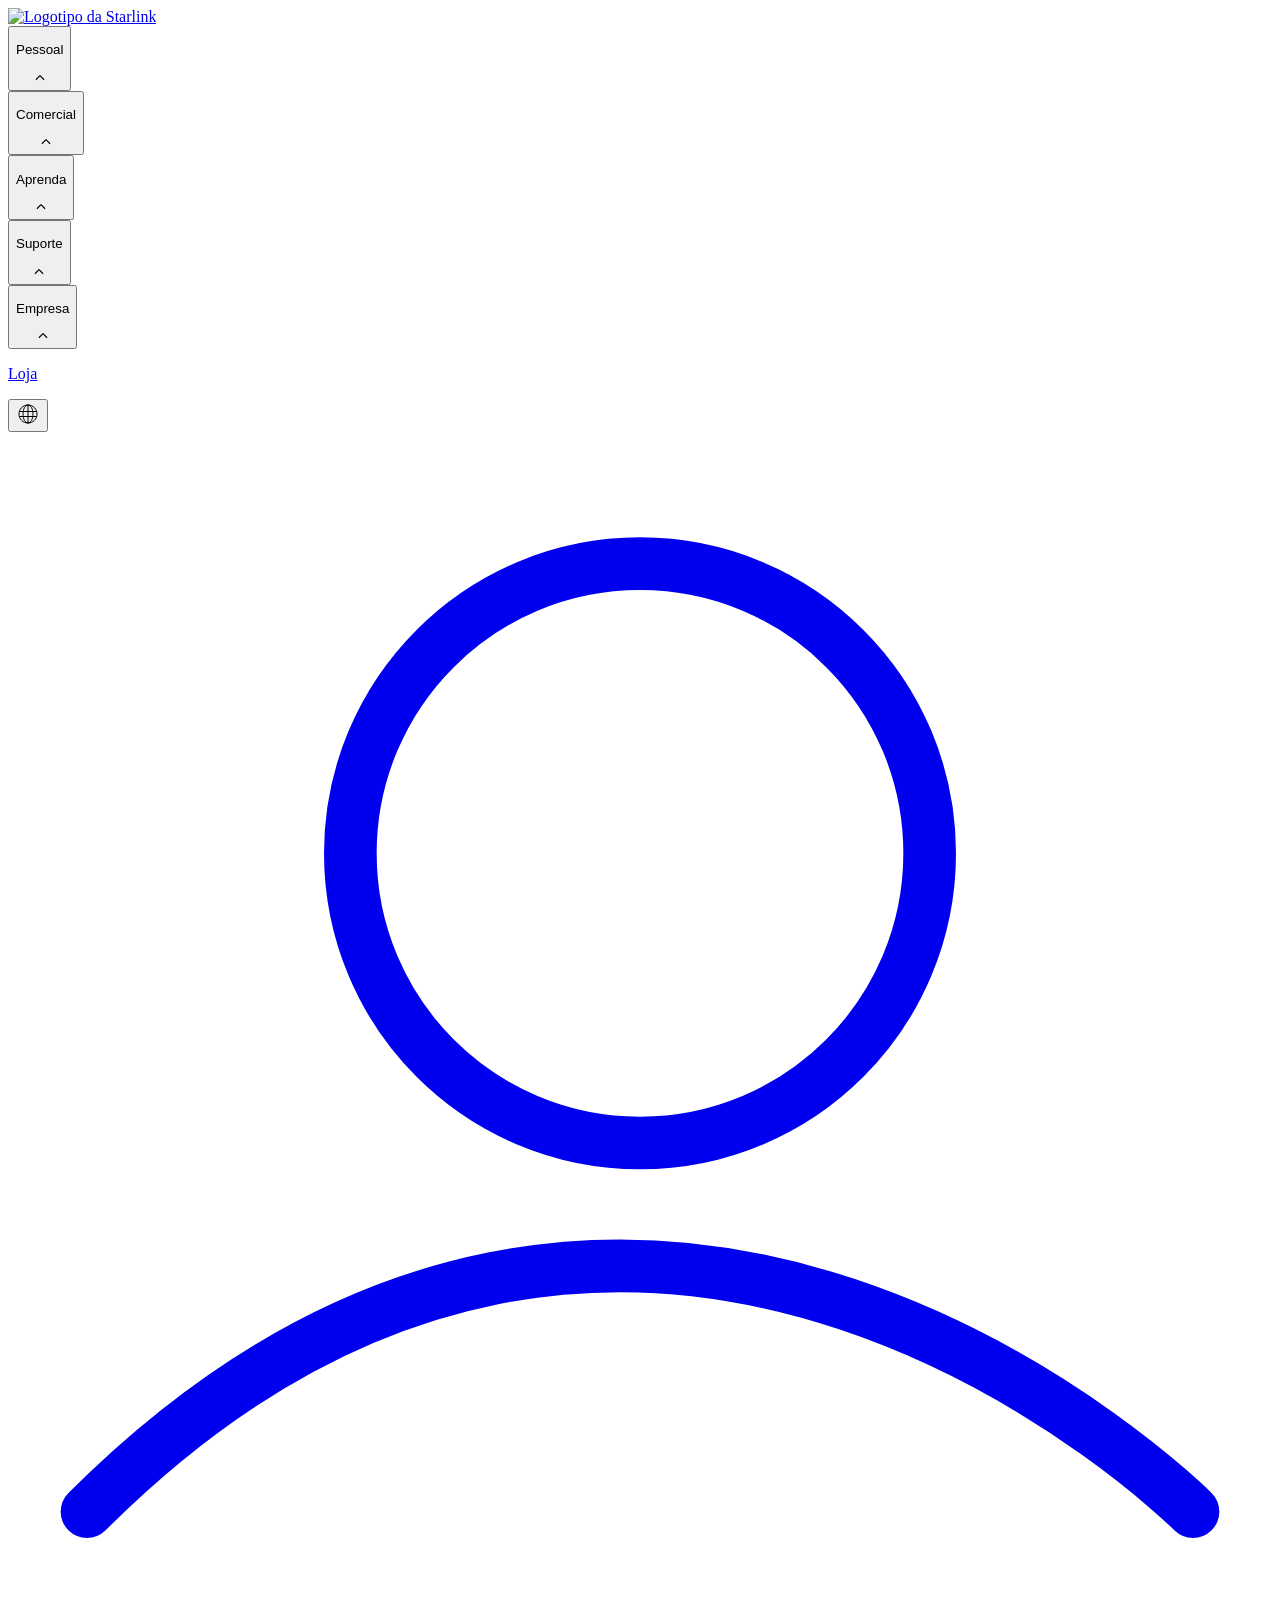
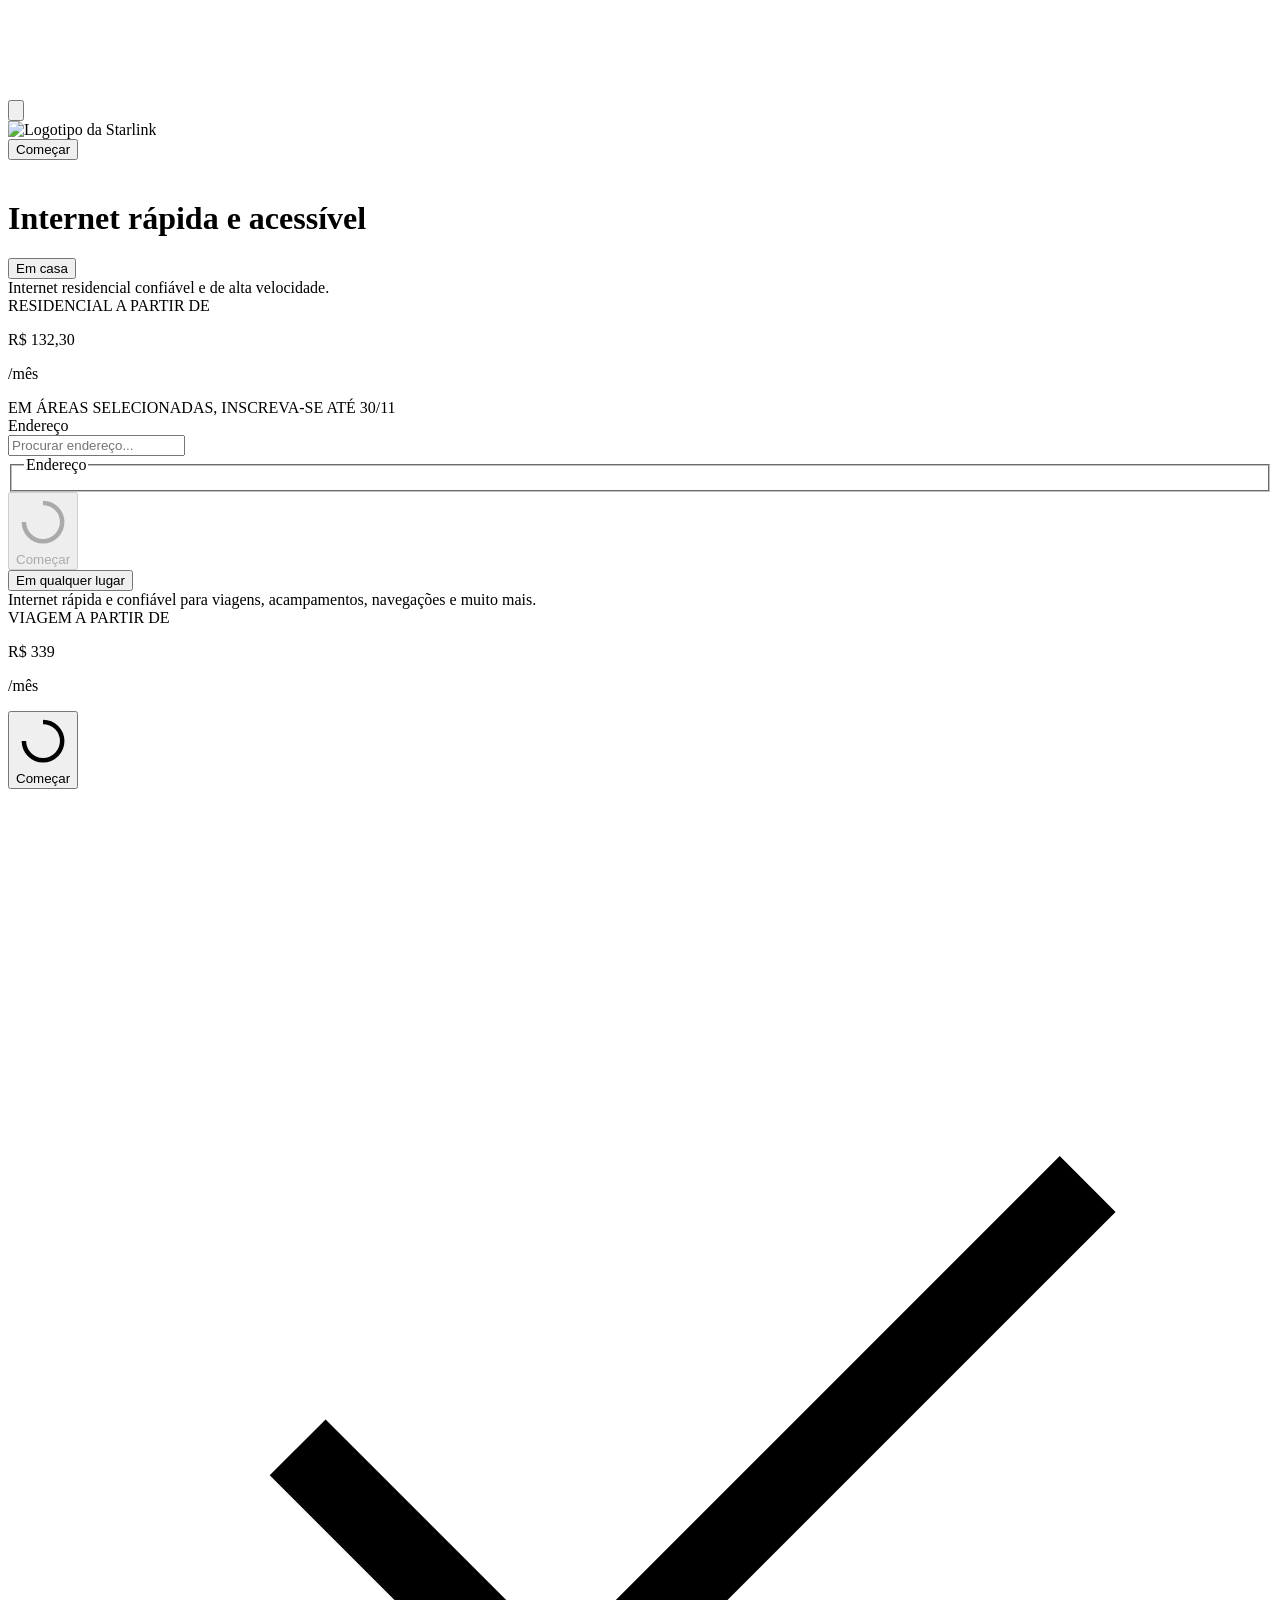
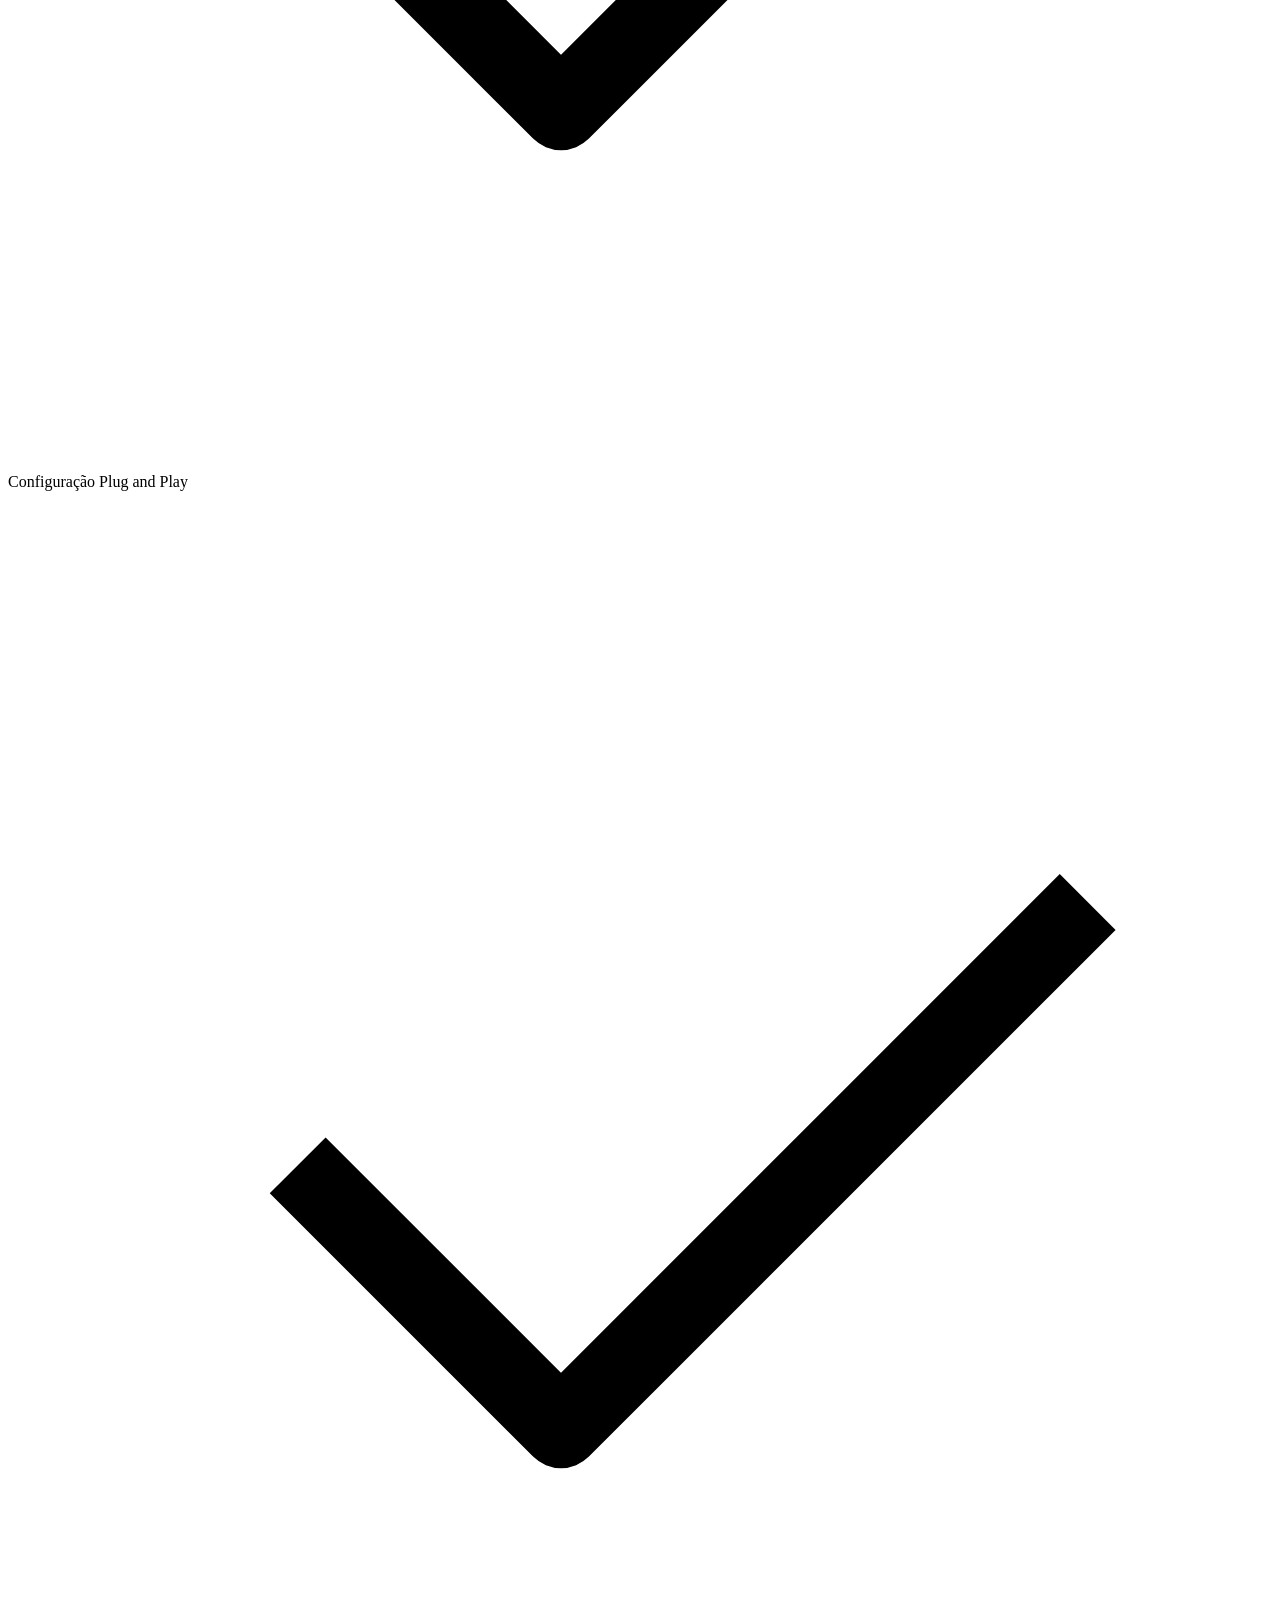
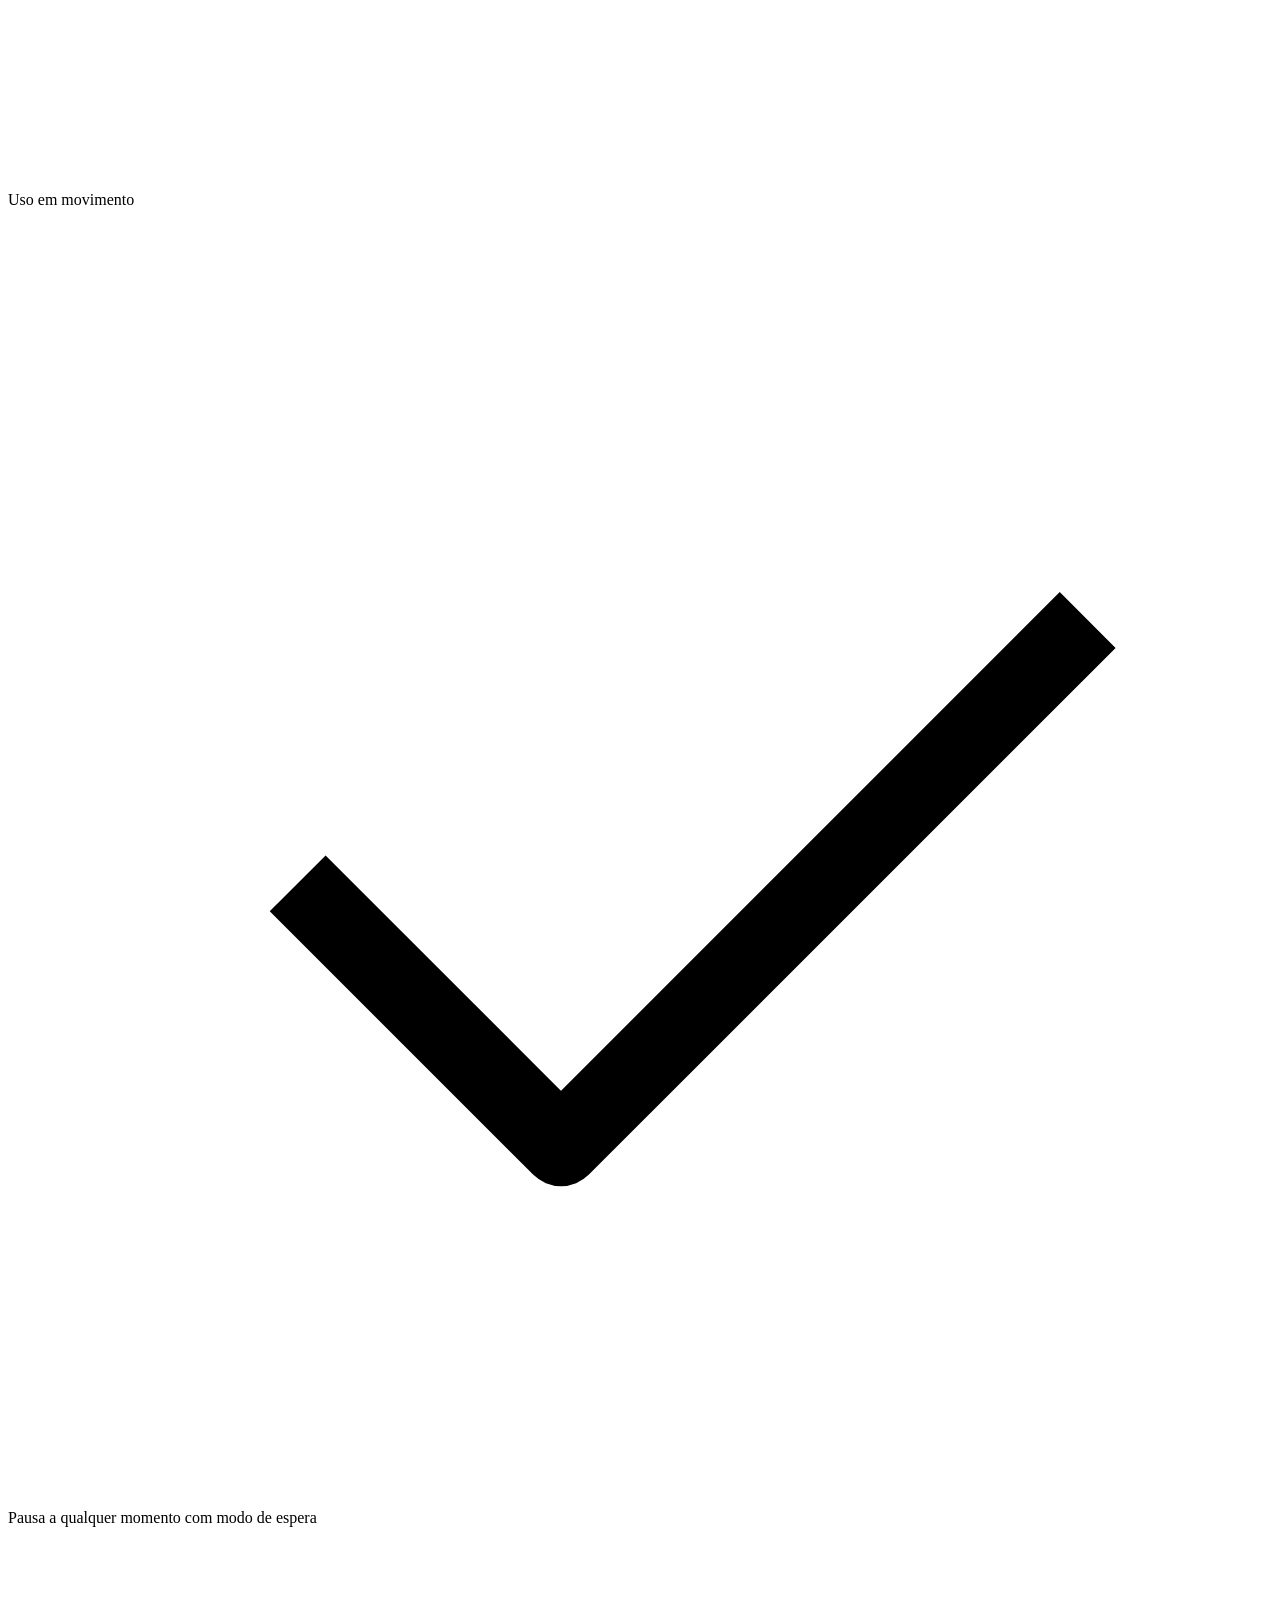
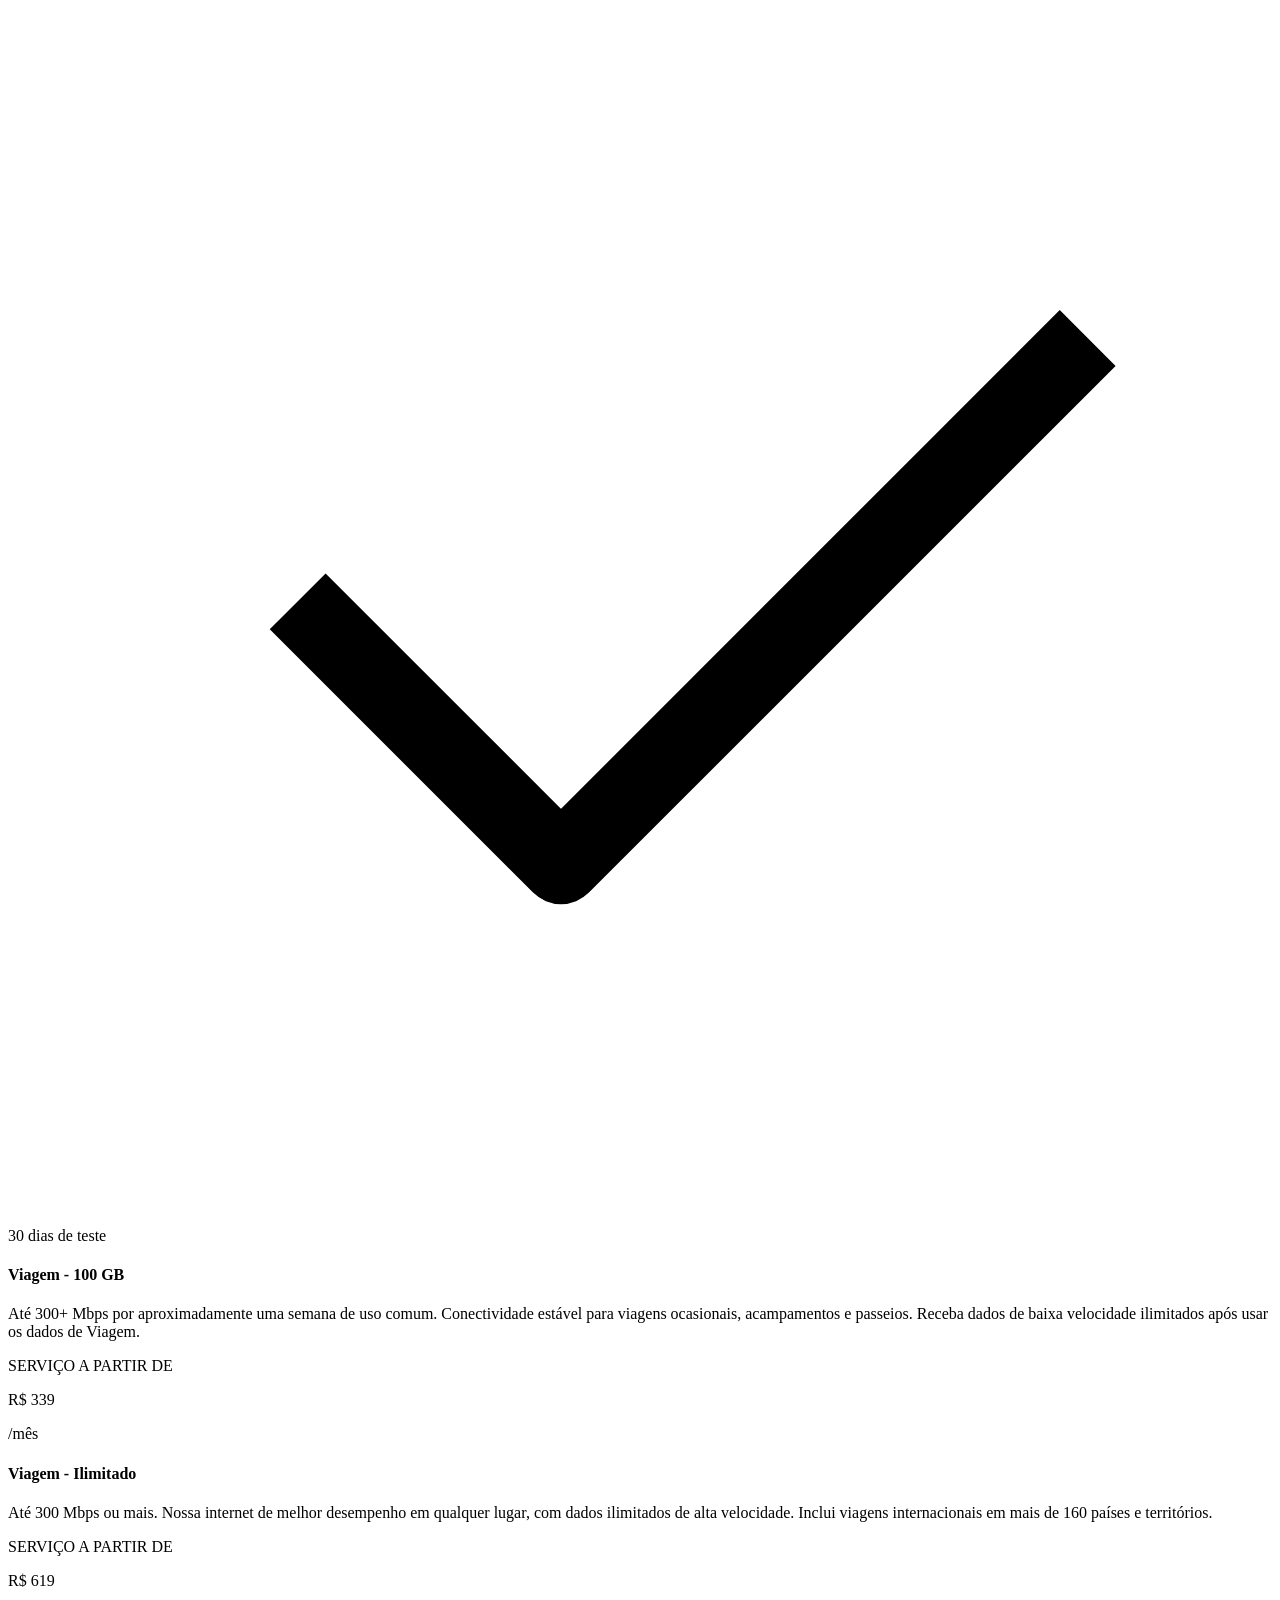
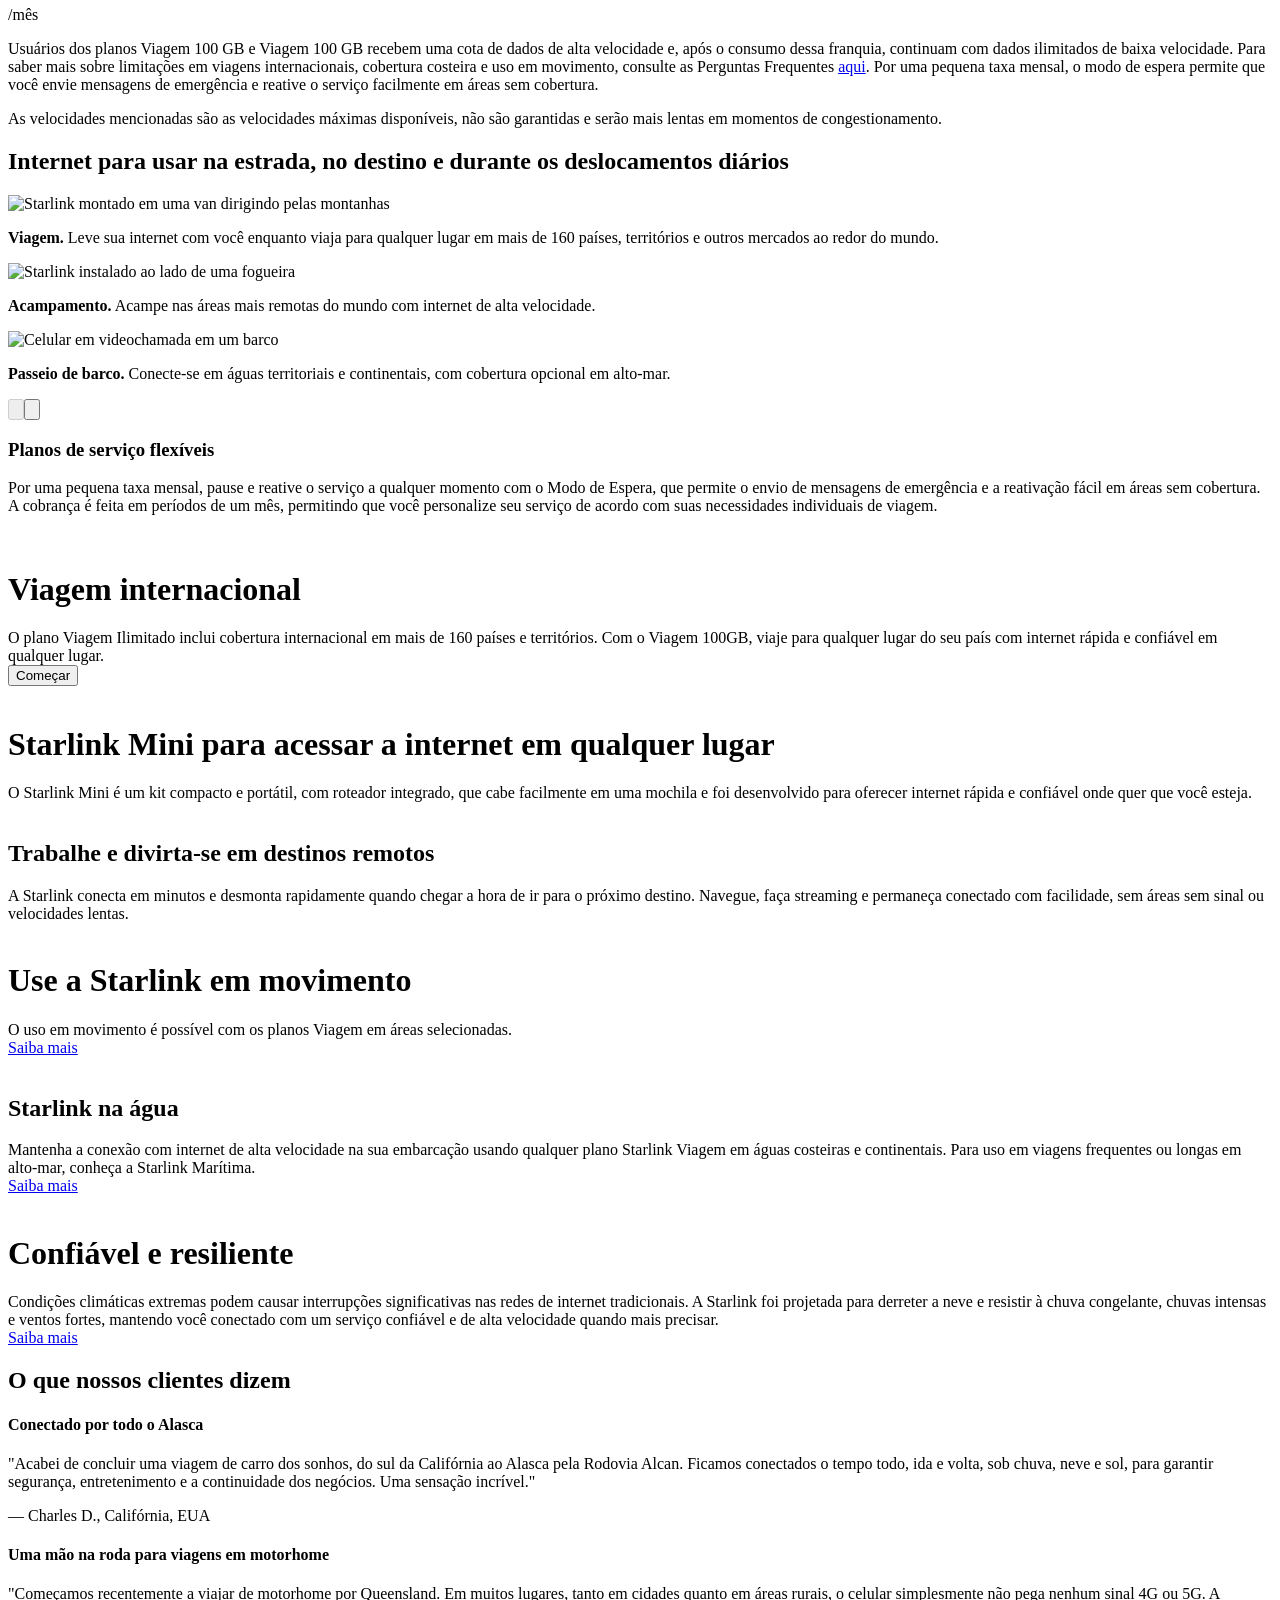
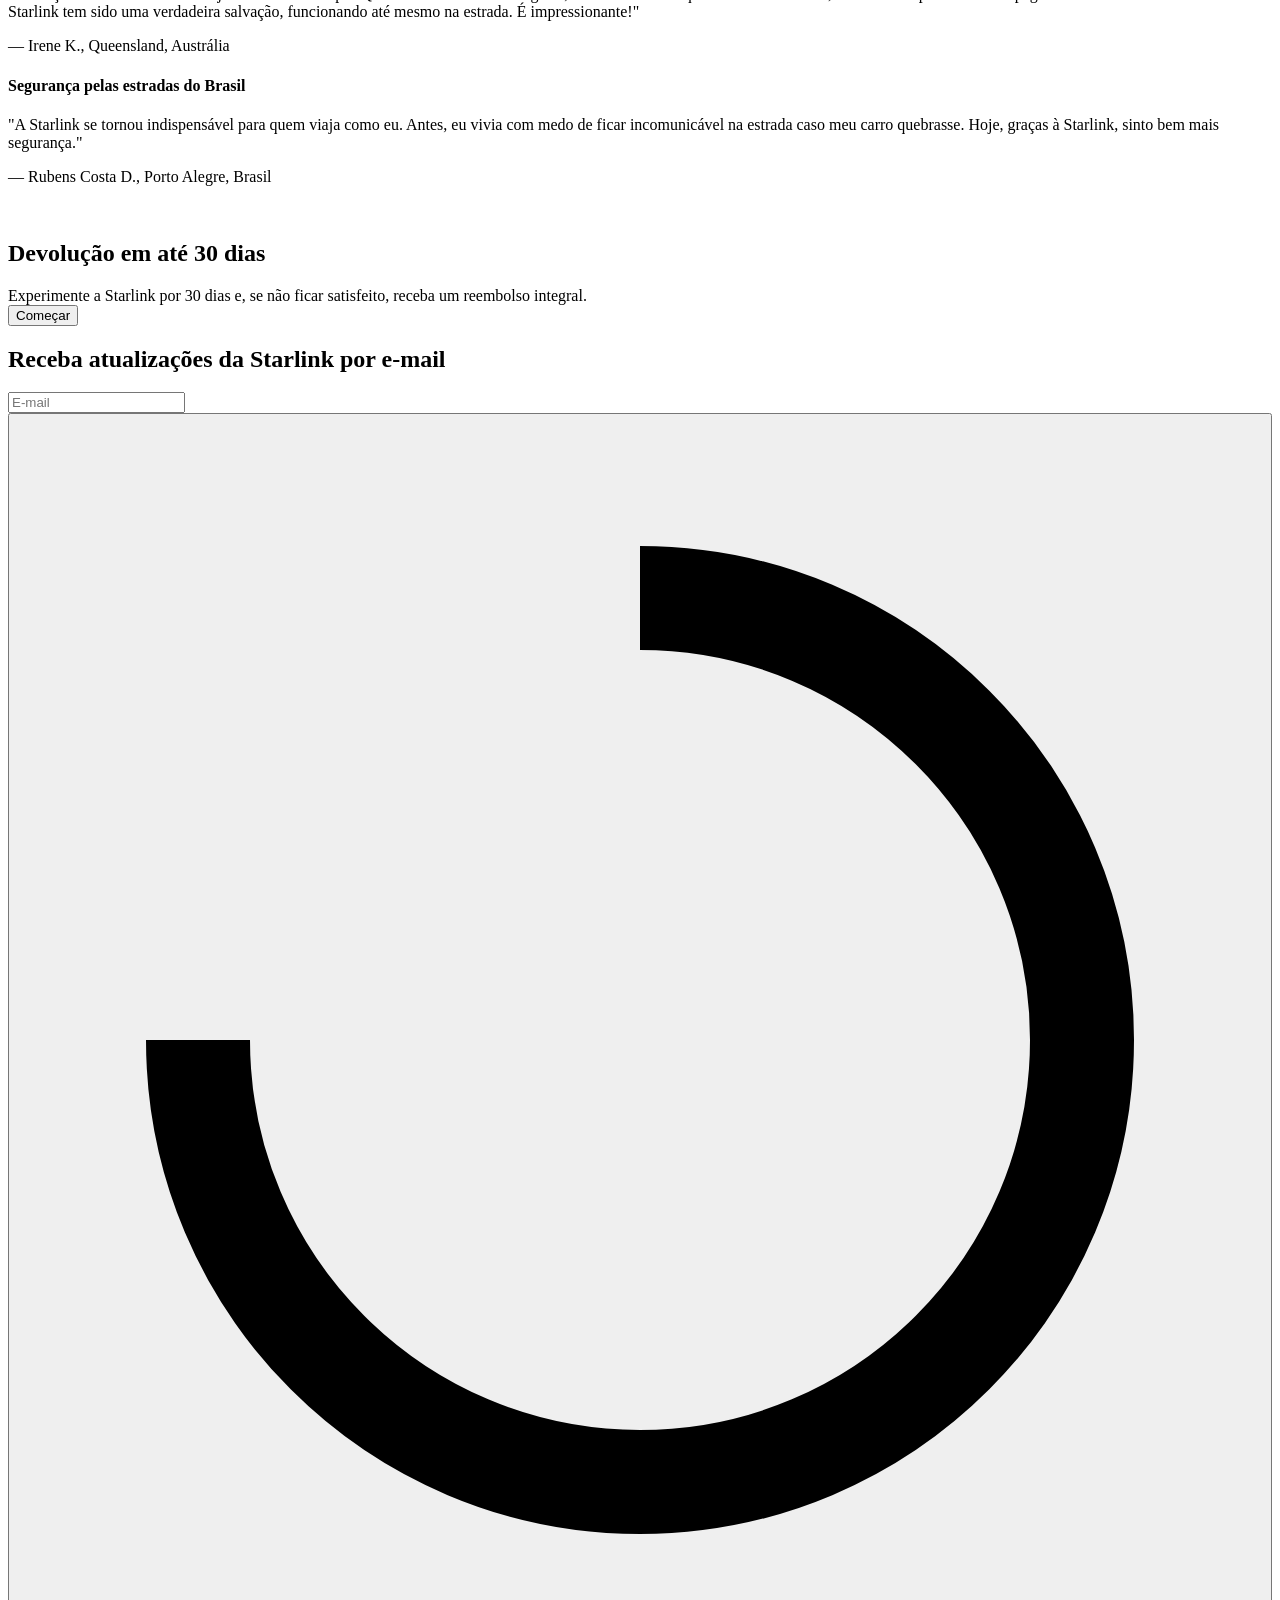
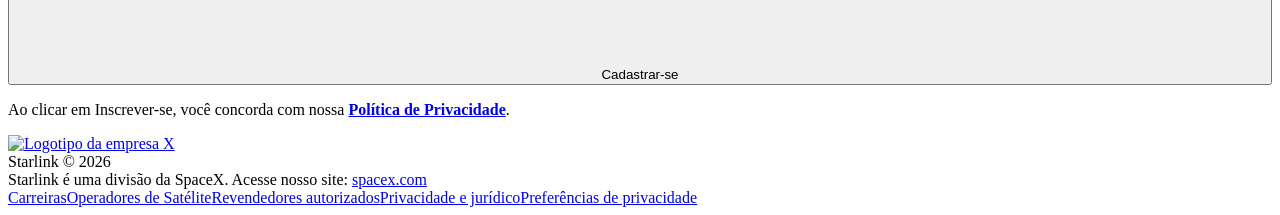
==== index.html @ 78b08acc "Add files via upload" ====
<!DOCTYPE html>
<!-- saved from url=(0409)https://starlink.com/br/roam?referral=RC-481067-34312-6&utm_source=google&utm_medium=paid&utm_campaign=sls_br_src_ggl_brd_var-pe&utm_content=sls_br_src_ggl_brd_var-pe_res_gsa_non_txt_pt-br_egn-v3&utm_term=var-pe_starlink&utm_id=&gad_source=1&gad_campaignid=21052217224&gbraid=0AAAAAok2xKkPAkiheh1ezXAkKNOS4iupT&gclid=Cj0KCQiAh9vXBhDKARIsAMooYheuu8WJrgyJ_6QR8rnBi8Wz8L4wjDrEodBIlaFj267IxGsnhewBhIMaAu59EALw_wcB -->
<html lang="pt-BR" data-environment="{ &quot;ACCOUNTS_WITH_ROUTER_SANDBOXES&quot;: &quot;[\&quot;ACC-5671040-88339-19\&quot;,\&quot;ACC-7942643-26262-18\&quot;,\&quot;ACC-3282515-31323-3\&quot;,\&quot;ACC-3938902-26600-13\&quot;,\&quot;ACC-8270368-73754-25\&quot;,\&quot;ACC-1112745-21517-2\&quot;,\&quot;ACC-1268788-31497-29\&quot;,\&quot;ACC-1266536-60245-11\&quot;,\&quot;ACC-1267765-32104-9\&quot;,\&quot;ACC-1802376-37268-18\&quot;,\&quot;ACC-2236810-81456-11\&quot;,\&quot;ACC-3124814-22160-99\&quot;,\&quot;ACC-3549075-45793-26\&quot;,\&quot;ACC-7858123-17232-14\&quot;,\&quot;ACC-7858142-24142-13\&quot;,\&quot;ACC-DF-10214880-44937-47\&quot;,\&quot;ACC-DF-9526021-95126-96\&quot;,\&quot;ACC-7858943-96165-36\&quot;,\&quot;ACC-DF-13438265-79845-61\&quot;,\&quot;ACC-DF-13438216-40018-37\&quot;,\&quot;ACC-DF-9943882-58487-23\&quot;,\&quot;ACC-1968111-63902-12\&quot;]&quot;, &quot;ACCOUNT_ADD_SUBSCRIPTION_BUTTON_VISIBLE&quot;: &quot;true&quot;, &quot;ACCOUNT_CREATION_DISABLED_COUNTRIES&quot;: &quot;IN&quot;, &quot;ACCOUNT_CREATION_SHARD_REDIRECT_MODE&quot;: &quot;disabled&quot;, &quot;ADDITIONAL_YUNO_CVV_ONLY_COUNTRIES&quot;: &quot;&quot;, &quot;ADYEN_APPLE_PAY_MERCHANT_ID&quot;: &quot;merchant.com.adyen.spaceexplorationtechnologies&quot;, &quot;ADYEN_APPLE_PAY_MERCHANT_NAME&quot;: &quot;Starlink&quot;, &quot;ADYEN_CLIENT_KEY&quot;: &quot;live_OEZBXDKDYZHI7PABWKHSAWMPQEUMB5NE&quot;, &quot;ADYEN_ENVIRONMENT&quot;: &quot;live&quot;, &quot;ADYEN_GOOGLEPAY_MERCHANT_ID&quot;: &quot;BCR2DN5TRDYYJHBG&quot;, &quot;ADYEN_PAYPAL_MERCHANT_IDS&quot;: &quot;USD:V6KA4H6HRKAFW,EUR:NMAH33DAGMNH8,CAD:KLXQ53F4WYWYQ,AUD:2XJX9Z6C3MM3J,JPY:ELXEFCGR7SG44,BRL:9PAY629J5JAGA,MXN:7FWMX3C3USEQJ,GBP:FQLNJUDXL8S9Y,CZK:6WJ3FJKCVBKNA,DKK:ZHZPJHB6NJ4EN,PLN:EJVRE6DPTB8RY,SEK:3DP5URFMZHSSE&quot;, &quot;ADYEN_SCRIPTS_BASE_URL&quot;: &quot;https://checkoutshopper-live-us.adyen.com/checkoutshopper/sdk&quot;, &quot;ANONYMOUS_TICKETS_ENABLED&quot;: &quot;true&quot;, &quot;BASE_ORIGIN&quot;: &quot;starlink.com&quot;, &quot;BASIS_THEORY_PUBLIC_API_KEY&quot;: &quot;key_prod_us_pub_98wVhCXwMnqMgkHtxKAWLt&quot;, &quot;CLIENT_AVAILABLE_LANGS&quot;: &quot;[\&quot;en-US\&quot;,\&quot;en-150\&quot;,\&quot;en-AI\&quot;,\&quot;en-AS\&quot;,\&quot;en-AL\&quot;,\&quot;en-AM\&quot;,\&quot;en-AZ\&quot;,\&quot;en-AU\&quot;,\&quot;en-BA\&quot;,\&quot;en-BB\&quot;,\&quot;en-BG\&quot;,\&quot;en-BH\&quot;,\&quot;en-BI\&quot;,\&quot;en-BS\&quot;,\&quot;en-BW\&quot;,\&quot;en-CA\&quot;,\&quot;en-CK\&quot;,\&quot;en-CW\&quot;,\&quot;en-DK\&quot;,\&quot;en-DM\&quot;,\&quot;en-EE\&quot;,\&quot;en-FI\&quot;,\&quot;en-FJ\&quot;,\&quot;en-FM\&quot;,\&quot;en-GD\&quot;,\&quot;en-GE\&quot;,\&quot;en-GB\&quot;,\&quot;en-GH\&quot;,\&quot;en-GI\&quot;,\&quot;en-GM\&quot;,\&quot;en-GN\&quot;,\&quot;en-GU\&quot;,\&quot;en-GY\&quot;,\&quot;en-HN\&quot;,\&quot;en-HR\&quot;,\&quot;en-HU\&quot;,\&quot;en-IE\&quot;,\&quot;en-IS\&quot;,\&quot;en-JM\&quot;,\&quot;en-JO\&quot;,\&quot;en-JP\&quot;,\&quot;en-KE\&quot;,\&quot;en-KI\&quot;,\&quot;en-KR\&quot;,\&quot;en-KY\&quot;,\&quot;en-LK\&quot;,\&quot;en-LT\&quot;,\&quot;en-LV\&quot;,\&quot;en-MD\&quot;,\&quot;en-ME\&quot;,\&quot;en-MK\&quot;,\&quot;en-MP\&quot;,\&quot;en-MT\&quot;,\&quot;en-MV\&quot;,\&quot;en-MW\&quot;,\&quot;en-MY\&quot;,\&quot;en-NA\&quot;,\&quot;en-NG\&quot;,\&quot;en-NR\&quot;,\&quot;en-NU\&quot;,\&quot;en-NZ\&quot;,\&quot;en-PG\&quot;,\&quot;en-PH\&quot;,\&quot;en-PS\&quot;,\&quot;en-PR\&quot;,\&quot;en-QA\&quot;,\&quot;en-RS\&quot;,\&quot;en-RW\&quot;,\&quot;en-SB\&quot;,\&quot;en-SG\&quot;,\&quot;en-SI\&quot;,\&quot;en-SK\&quot;,\&quot;en-SL\&quot;,\&quot;en-SS\&quot;,\&quot;en-SX\&quot;,\&quot;en-SZ\&quot;,\&quot;en-TC\&quot;,\&quot;en-TK\&quot;,\&quot;en-TO\&quot;,\&quot;en-TT\&quot;,\&quot;en-TV\&quot;,\&quot;en-TZ\&quot;,\&quot;en-UG\&quot;,\&quot;en-UZ\&quot;,\&quot;en-VI\&quot;,\&quot;en-VU\&quot;,\&quot;en-WS\&quot;,\&quot;en-YE\&quot;,\&quot;en-ZM\&quot;,\&quot;en-ZW\&quot;,\&quot;en-LS\&quot;,\&quot;en-LR\&quot;,\&quot;en-BT\&quot;,\&quot;en-IL\&quot;,\&quot;en-OM\&quot;,\&quot;en-XK\&quot;,\&quot;en-MN\&quot;,\&quot;en-VC\&quot;,\&quot;fr-FR\&quot;,\&quot;fr-BE\&quot;,\&quot;fr-BI\&quot;,\&quot;fr-BJ\&quot;,\&quot;fr-BL\&quot;,\&quot;fr-CA\&quot;,\&quot;fr-CD\&quot;,\&quot;fr-CF\&quot;,\&quot;fr-CH\&quot;,\&quot;fr-DM\&quot;,\&quot;fr-GF\&quot;,\&quot;fr-GP\&quot;,\&quot;fr-HT\&quot;,\&quot;fr-LB\&quot;,\&quot;fr-LU\&quot;,\&quot;fr-MF\&quot;,\&quot;fr-MG\&quot;,\&quot;fr-MQ\&quot;,\&quot;fr-NE\&quot;,\&quot;fr-RE\&quot;,\&quot;fr-RW\&quot;,\&quot;fr-SC\&quot;,\&quot;fr-SN\&quot;,\&quot;fr-TD\&quot;,\&quot;fr-TG\&quot;,\&quot;fr-YT\&quot;,\&quot;de-DE\&quot;,\&quot;de-AT\&quot;,\&quot;de-CH\&quot;,\&quot;de-BE\&quot;,\&quot;de-LU\&quot;,\&quot;es-ES\&quot;,\&quot;es-419\&quot;,\&quot;es-AR\&quot;,\&quot;es-CL\&quot;,\&quot;es-CO\&quot;,\&quot;es-CR\&quot;,\&quot;es-DO\&quot;,\&quot;es-EC\&quot;,\&quot;es-GT\&quot;,\&quot;es-GQ\&quot;,\&quot;es-HN\&quot;,\&quot;es-MX\&quot;,\&quot;es-PA\&quot;,\&quot;es-PE\&quot;,\&quot;es-PR\&quot;,\&quot;es-PY\&quot;,\&quot;es-SV\&quot;,\&quot;es-UY\&quot;,\&quot;it-IT\&quot;,\&quot;it-CH\&quot;,\&quot;el-GR\&quot;,\&quot;el-CY\&quot;,\&quot;pt-BR\&quot;,\&quot;pt-PT\&quot;,\&quot;pt-AO\&quot;,\&quot;pt-CV\&quot;,\&quot;pt-GW\&quot;,\&quot;pt-MZ\&quot;,\&quot;pt-ST\&quot;,\&quot;pt-TL\&quot;,\&quot;pl-PL\&quot;,\&quot;ja-JP\&quot;,\&quot;cs-CZ\&quot;,\&quot;cs-HR\&quot;,\&quot;id-ID\&quot;,\&quot;ms-MY\&quot;,\&quot;ms-BN\&quot;,\&quot;ms-SG\&quot;,\&quot;nl-NL\&quot;,\&quot;nl-BE\&quot;,\&quot;nl-CW\&quot;,\&quot;nl-SR\&quot;,\&quot;nl-SX\&quot;,\&quot;ro-RO\&quot;,\&quot;ro-MD\&quot;,\&quot;fil-PH\&quot;,\&quot;sv-SE\&quot;,\&quot;nb-NO\&quot;,\&quot;uk-UA\&quot;,\&quot;sw-KE\&quot;,\&quot;sw-RW\&quot;,\&quot;sw-BI\&quot;,\&quot;sw-TZ\&quot;,\&quot;sw-CD\&quot;,\&quot;ar-SA\&quot;,\&quot;ar-OM\&quot;,\&quot;ar-BH\&quot;,\&quot;ar-DZ\&quot;,\&quot;ar-IQ\&quot;,\&quot;ar-JO\&quot;,\&quot;ar-QA\&quot;,\&quot;ar-YE\&quot;,\&quot;ar-AE\&quot;,\&quot;ar-KM\&quot;,\&quot;ar-KW\&quot;,\&quot;ar-LB\&quot;,\&quot;ar-LY\&quot;,\&quot;ar-MR\&quot;,\&quot;ar-SO\&quot;,\&quot;en-AE\&quot;,\&quot;en-AG\&quot;,\&quot;en-BD\&quot;,\&quot;en-BQ\&quot;,\&quot;en-FK\&quot;,\&quot;en-FO\&quot;,\&quot;en-IN\&quot;,\&quot;en-KG\&quot;,\&quot;en-KW\&quot;,\&quot;en-KZ\&quot;,\&quot;en-LB\&quot;,\&quot;en-LC\&quot;,\&quot;en-MH\&quot;,\&quot;en-MR\&quot;,\&quot;en-MS\&quot;,\&quot;en-NP\&quot;,\&quot;en-TJ\&quot;,\&quot;en-TR\&quot;,\&quot;en-VN\&quot;,\&quot;en-ZA\&quot;,\&quot;es-BO\&quot;,\&quot;es-FK\&quot;,\&quot;fr-AG\&quot;,\&quot;fr-CI\&quot;,\&quot;fr-GA\&quot;,\&quot;fr-KM\&quot;,\&quot;fr-ML\&quot;,\&quot;fr-MR\&quot;,\&quot;nl-BQ\&quot;,\&quot;he-IL\&quot;,\&quot;ar-PS\&quot;,\&quot;ru-RU\&quot;,\&quot;ru-KZ\&quot;,\&quot;ru-KG\&quot;,\&quot;ru-TJ\&quot;,\&quot;bn-BD\&quot;,\&quot;hi-IN\&quot;,\&quot;bn-IN\&quot;,\&quot;ta-IN\&quot;,\&quot;ko-KR\&quot;,\&quot;mn-MN\&quot;,\&quot;kk-KZ\&quot;,\&quot;ky-KG\&quot;,\&quot;si-LK\&quot;,\&quot;ta-LK\&quot;,\&quot;tg-TJ\&quot;,\&quot;vi-VN\&quot;]&quot;, &quot;CLIENT_SUBSTITUTE_LANGS&quot;: &quot;[[\&quot;ar-AE\&quot;,\&quot;ar-SA\&quot;],[\&quot;ar-BH\&quot;,\&quot;ar-SA\&quot;],[\&quot;ar-DZ\&quot;,\&quot;ar-SA\&quot;],[\&quot;ar-IQ\&quot;,\&quot;ar-SA\&quot;],[\&quot;ar-JO\&quot;,\&quot;ar-SA\&quot;],[\&quot;ar-KM\&quot;,\&quot;ar-SA\&quot;],[\&quot;ar-KW\&quot;,\&quot;ar-SA\&quot;],[\&quot;ar-LB\&quot;,\&quot;ar-SA\&quot;],[\&quot;ar-LY\&quot;,\&quot;ar-SA\&quot;],[\&quot;ar-MR\&quot;,\&quot;ar-SA\&quot;],[\&quot;ar-OM\&quot;,\&quot;ar-SA\&quot;],[\&quot;ar-PS\&quot;,\&quot;ar-SA\&quot;],[\&quot;ar-QA\&quot;,\&quot;ar-SA\&quot;],[\&quot;ar-SO\&quot;,\&quot;ar-SA\&quot;],[\&quot;ar-YE\&quot;,\&quot;ar-SA\&quot;],[\&quot;cs-HR\&quot;,\&quot;cs-CZ\&quot;],[\&quot;de-AT\&quot;,\&quot;de-DE\&quot;],[\&quot;de-BE\&quot;,\&quot;de-DE\&quot;],[\&quot;de-CH\&quot;,\&quot;de-DE\&quot;],[\&quot;de-LU\&quot;,\&quot;de-DE\&quot;],[\&quot;el-CY\&quot;,\&quot;el-GR\&quot;],[\&quot;en-150\&quot;,\&quot;en-US\&quot;],[\&quot;en-AE\&quot;,\&quot;en-US\&quot;],[\&quot;en-AG\&quot;,\&quot;en-US\&quot;],[\&quot;en-AI\&quot;,\&quot;en-GB\&quot;],[\&quot;en-AL\&quot;,\&quot;en-US\&quot;],[\&quot;en-AM\&quot;,\&quot;en-US\&quot;],[\&quot;en-AS\&quot;,\&quot;en-US\&quot;],[\&quot;en-AU\&quot;,\&quot;en-GB\&quot;],[\&quot;en-AZ\&quot;,\&quot;en-US\&quot;],[\&quot;en-BA\&quot;,\&quot;en-US\&quot;],[\&quot;en-BB\&quot;,\&quot;en-US\&quot;],[\&quot;en-BD\&quot;,\&quot;en-US\&quot;],[\&quot;en-BG\&quot;,\&quot;en-US\&quot;],[\&quot;en-BH\&quot;,\&quot;en-US\&quot;],[\&quot;en-BI\&quot;,\&quot;en-US\&quot;],[\&quot;en-BQ\&quot;,\&quot;en-US\&quot;],[\&quot;en-BS\&quot;,\&quot;en-US\&quot;],[\&quot;en-BT\&quot;,\&quot;en-US\&quot;],[\&quot;en-BW\&quot;,\&quot;en-US\&quot;],[\&quot;en-CA\&quot;,\&quot;en-US\&quot;],[\&quot;en-CK\&quot;,\&quot;en-US\&quot;],[\&quot;en-CW\&quot;,\&quot;en-US\&quot;],[\&quot;en-DK\&quot;,\&quot;en-US\&quot;],[\&quot;en-DM\&quot;,\&quot;en-US\&quot;],[\&quot;en-EE\&quot;,\&quot;en-US\&quot;],[\&quot;en-FI\&quot;,\&quot;en-US\&quot;],[\&quot;en-FJ\&quot;,\&quot;en-US\&quot;],[\&quot;en-FK\&quot;,\&quot;en-US\&quot;],[\&quot;en-FM\&quot;,\&quot;en-US\&quot;],[\&quot;en-FO\&quot;,\&quot;en-US\&quot;],[\&quot;en-GD\&quot;,\&quot;en-US\&quot;],[\&quot;en-GE\&quot;,\&quot;en-US\&quot;],[\&quot;en-GH\&quot;,\&quot;en-GB\&quot;],[\&quot;en-GI\&quot;,\&quot;en-US\&quot;],[\&quot;en-GM\&quot;,\&quot;en-US\&quot;],[\&quot;en-GN\&quot;,\&quot;en-US\&quot;],[\&quot;en-GU\&quot;,\&quot;en-US\&quot;],[\&quot;en-GY\&quot;,\&quot;en-US\&quot;],[\&quot;en-HN\&quot;,\&quot;en-US\&quot;],[\&quot;en-HR\&quot;,\&quot;en-US\&quot;],[\&quot;en-HU\&quot;,\&quot;en-US\&quot;],[\&quot;en-IE\&quot;,\&quot;en-GB\&quot;],[\&quot;en-IL\&quot;,\&quot;en-US\&quot;],[\&quot;en-IN\&quot;,\&quot;en-US\&quot;],[\&quot;en-IS\&quot;,\&quot;en-US\&quot;],[\&quot;en-JM\&quot;,\&quot;en-US\&quot;],[\&quot;en-JO\&quot;,\&quot;en-US\&quot;],[\&quot;en-JP\&quot;,\&quot;en-US\&quot;],[\&quot;en-KE\&quot;,\&quot;en-GB\&quot;],[\&quot;en-KG\&quot;,\&quot;en-US\&quot;],[\&quot;en-KI\&quot;,\&quot;en-US\&quot;],[\&quot;en-KR\&quot;,\&quot;en-US\&quot;],[\&quot;en-KW\&quot;,\&quot;en-US\&quot;],[\&quot;en-KY\&quot;,\&quot;en-US\&quot;],[\&quot;en-KZ\&quot;,\&quot;en-US\&quot;],[\&quot;en-LB\&quot;,\&quot;en-US\&quot;],[\&quot;en-LC\&quot;,\&quot;en-US\&quot;],[\&quot;en-LK\&quot;,\&quot;en-US\&quot;],[\&quot;en-LR\&quot;,\&quot;en-US\&quot;],[\&quot;en-LS\&quot;,\&quot;en-US\&quot;],[\&quot;en-LT\&quot;,\&quot;en-US\&quot;],[\&quot;en-LV\&quot;,\&quot;en-US\&quot;],[\&quot;en-MD\&quot;,\&quot;en-US\&quot;],[\&quot;en-ME\&quot;,\&quot;en-US\&quot;],[\&quot;en-MH\&quot;,\&quot;en-US\&quot;],[\&quot;en-MK\&quot;,\&quot;en-US\&quot;],[\&quot;en-MN\&quot;,\&quot;en-US\&quot;],[\&quot;en-MP\&quot;,\&quot;en-US\&quot;],[\&quot;en-MR\&quot;,\&quot;en-US\&quot;],[\&quot;en-MS\&quot;,\&quot;en-GB\&quot;],[\&quot;en-MT\&quot;,\&quot;en-US\&quot;],[\&quot;en-MV\&quot;,\&quot;en-US\&quot;],[\&quot;en-MW\&quot;,\&quot;en-US\&quot;],[\&quot;en-MY\&quot;,\&quot;en-US\&quot;],[\&quot;en-NA\&quot;,\&quot;en-US\&quot;],[\&quot;en-NG\&quot;,\&quot;en-GB\&quot;],[\&quot;en-NP\&quot;,\&quot;en-US\&quot;],[\&quot;en-NR\&quot;,\&quot;en-US\&quot;],[\&quot;en-NU\&quot;,\&quot;en-US\&quot;],[\&quot;en-NZ\&quot;,\&quot;en-GB\&quot;],[\&quot;en-OM\&quot;,\&quot;en-US\&quot;],[\&quot;en-PG\&quot;,\&quot;en-US\&quot;],[\&quot;en-PH\&quot;,\&quot;en-US\&quot;],[\&quot;en-PR\&quot;,\&quot;en-US\&quot;],[\&quot;en-PS\&quot;,\&quot;en-US\&quot;],[\&quot;en-QA\&quot;,\&quot;en-US\&quot;],[\&quot;en-RS\&quot;,\&quot;en-US\&quot;],[\&quot;en-RW\&quot;,\&quot;en-US\&quot;],[\&quot;en-SB\&quot;,\&quot;en-US\&quot;],[\&quot;en-SG\&quot;,\&quot;en-US\&quot;],[\&quot;en-SI\&quot;,\&quot;en-US\&quot;],[\&quot;en-SK\&quot;,\&quot;en-US\&quot;],[\&quot;en-SL\&quot;,\&quot;en-US\&quot;],[\&quot;en-SS\&quot;,\&quot;en-US\&quot;],[\&quot;en-SX\&quot;,\&quot;en-US\&quot;],[\&quot;en-SZ\&quot;,\&quot;en-US\&quot;],[\&quot;en-TC\&quot;,\&quot;en-GB\&quot;],[\&quot;en-TJ\&quot;,\&quot;en-US\&quot;],[\&quot;en-TK\&quot;,\&quot;en-US\&quot;],[\&quot;en-TO\&quot;,\&quot;en-US\&quot;],[\&quot;en-TR\&quot;,\&quot;en-US\&quot;],[\&quot;en-TT\&quot;,\&quot;en-US\&quot;],[\&quot;en-TV\&quot;,\&quot;en-US\&quot;],[\&quot;en-TZ\&quot;,\&quot;en-US\&quot;],[\&quot;en-UG\&quot;,\&quot;en-US\&quot;],[\&quot;en-UZ\&quot;,\&quot;en-US\&quot;],[\&quot;en-VC\&quot;,\&quot;en-US\&quot;],[\&quot;en-VI\&quot;,\&quot;en-US\&quot;],[\&quot;en-VN\&quot;,\&quot;en-US\&quot;],[\&quot;en-VU\&quot;,\&quot;en-US\&quot;],[\&quot;en-WS\&quot;,\&quot;en-US\&quot;],[\&quot;en-XK\&quot;,\&quot;en-US\&quot;],[\&quot;en-YE\&quot;,\&quot;en-US\&quot;],[\&quot;en-ZA\&quot;,\&quot;en-US\&quot;],[\&quot;en-ZM\&quot;,\&quot;en-US\&quot;],[\&quot;en-ZW\&quot;,\&quot;en-GB\&quot;],[\&quot;es-AR\&quot;,\&quot;es-419\&quot;],[\&quot;es-BO\&quot;,\&quot;es-419\&quot;],[\&quot;es-CL\&quot;,\&quot;es-419\&quot;],[\&quot;es-CO\&quot;,\&quot;es-419\&quot;],[\&quot;es-CR\&quot;,\&quot;es-419\&quot;],[\&quot;es-DO\&quot;,\&quot;es-419\&quot;],[\&quot;es-EC\&quot;,\&quot;es-419\&quot;],[\&quot;es-FK\&quot;,\&quot;es-419\&quot;],[\&quot;es-GT\&quot;,\&quot;es-419\&quot;],[\&quot;es-GQ\&quot;,\&quot;es-ES\&quot;],[\&quot;es-HN\&quot;,\&quot;es-419\&quot;],[\&quot;es-MX\&quot;,\&quot;es-419\&quot;],[\&quot;es-PA\&quot;,\&quot;es-419\&quot;],[\&quot;es-PE\&quot;,\&quot;es-419\&quot;],[\&quot;es-PR\&quot;,\&quot;es-419\&quot;],[\&quot;es-PY\&quot;,\&quot;es-419\&quot;],[\&quot;es-SV\&quot;,\&quot;es-419\&quot;],[\&quot;es-UY\&quot;,\&quot;es-419\&quot;],[\&quot;fr-AG\&quot;,\&quot;fr-FR\&quot;],[\&quot;fr-BE\&quot;,\&quot;fr-FR\&quot;],[\&quot;fr-BI\&quot;,\&quot;fr-FR\&quot;],[\&quot;fr-BJ\&quot;,\&quot;fr-FR\&quot;],[\&quot;fr-BL\&quot;,\&quot;fr-FR\&quot;],[\&quot;fr-CD\&quot;,\&quot;fr-FR\&quot;],[\&quot;fr-CF\&quot;,\&quot;fr-FR\&quot;],[\&quot;fr-CH\&quot;,\&quot;fr-FR\&quot;],[\&quot;fr-CI\&quot;,\&quot;fr-FR\&quot;],[\&quot;fr-DM\&quot;,\&quot;fr-FR\&quot;],[\&quot;fr-GA\&quot;,\&quot;fr-FR\&quot;],[\&quot;fr-GF\&quot;,\&quot;fr-FR\&quot;],[\&quot;fr-GP\&quot;,\&quot;fr-FR\&quot;],[\&quot;fr-HT\&quot;,\&quot;fr-FR\&quot;],[\&quot;fr-KM\&quot;,\&quot;fr-FR\&quot;],[\&quot;fr-LB\&quot;,\&quot;fr-FR\&quot;],[\&quot;fr-LU\&quot;,\&quot;fr-FR\&quot;],[\&quot;fr-MF\&quot;,\&quot;fr-FR\&quot;],[\&quot;fr-MG\&quot;,\&quot;fr-FR\&quot;],[\&quot;fr-ML\&quot;,\&quot;fr-FR\&quot;],[\&quot;fr-MQ\&quot;,\&quot;fr-FR\&quot;],[\&quot;fr-MR\&quot;,\&quot;fr-FR\&quot;],[\&quot;fr-NE\&quot;,\&quot;fr-FR\&quot;],[\&quot;fr-RE\&quot;,\&quot;fr-FR\&quot;],[\&quot;fr-RW\&quot;,\&quot;fr-FR\&quot;],[\&quot;fr-SC\&quot;,\&quot;fr-FR\&quot;],[\&quot;fr-SN\&quot;,\&quot;fr-FR\&quot;],[\&quot;fr-TD\&quot;,\&quot;fr-FR\&quot;],[\&quot;fr-TG\&quot;,\&quot;fr-FR\&quot;],[\&quot;fr-YT\&quot;,\&quot;fr-FR\&quot;],[\&quot;bn-IN\&quot;,\&quot;bn-BD\&quot;],[\&quot;it-CH\&quot;,\&quot;it-IT\&quot;],[\&quot;ms-BN\&quot;,\&quot;ms-MY\&quot;],[\&quot;ms-SG\&quot;,\&quot;ms-MY\&quot;],[\&quot;nl-BE\&quot;,\&quot;nl-NL\&quot;],[\&quot;nl-BQ\&quot;,\&quot;nl-NL\&quot;],[\&quot;nl-CW\&quot;,\&quot;nl-NL\&quot;],[\&quot;nl-SR\&quot;,\&quot;nl-NL\&quot;],[\&quot;nl-SX\&quot;,\&quot;nl-NL\&quot;],[\&quot;pt-AO\&quot;,\&quot;pt-PT\&quot;],[\&quot;pt-CV\&quot;,\&quot;pt-PT\&quot;],[\&quot;pt-GW\&quot;,\&quot;pt-PT\&quot;],[\&quot;pt-MZ\&quot;,\&quot;pt-PT\&quot;],[\&quot;pt-ST\&quot;,\&quot;pt-PT\&quot;],[\&quot;pt-TL\&quot;,\&quot;pt-PT\&quot;],[\&quot;ro-MD\&quot;,\&quot;ro-RO\&quot;],[\&quot;ru-KZ\&quot;,\&quot;ru-RU\&quot;],[\&quot;ru-KG\&quot;,\&quot;ru-RU\&quot;],[\&quot;ru-TJ\&quot;,\&quot;ru-RU\&quot;],[\&quot;sw-BI\&quot;,\&quot;sw-KE\&quot;],[\&quot;sw-CD\&quot;,\&quot;sw-KE\&quot;],[\&quot;sw-RW\&quot;,\&quot;sw-KE\&quot;],[\&quot;sw-TZ\&quot;,\&quot;sw-KE\&quot;],[\&quot;ta-LK\&quot;,\&quot;ta-IN\&quot;]]&quot;, &quot;CONFIGURATOR_MODE&quot;: &quot;disabled&quot;, &quot;CONFIRMATION_INSTALLATION_REFERRAL_CODES&quot;: &quot;RC-DF-9020735-74678-56,RC-DF-9020736-27516-46,RC-DF-9722167-74527-57,RC-DF-10162899-19043-99,RC-DF-10298558-84942-11,RC-DF-15845899-56618-21&quot;, &quot;COPYRIGHT_FOOTER_NOTICE&quot;: &quot;Starlink&quot;, &quot;CUSTOMER_STORIES_ENABLED&quot;: &quot;true&quot;, &quot;DEFAULT_BASE&quot;: &quot;starlink.com&quot;, &quot;DEFAULT_IDP&quot;: &quot;bouncer&quot;, &quot;DEFAULT_PAGE_DESCRIPTION&quot;: &quot;Starlink delivers fast, reliable internet at home and on the go. Seamlessly stream, video call, game and more with high-speed connectivity even in the most rural and remote places. &quot;, &quot;DEPLOYMENT_NAME_FOR_STARLINK_TEXT_REPLACEMENT&quot;: &quot;Starlink&quot;, &quot;DLOCAL_ENVIRONMENT&quot;: &quot;production&quot;, &quot;DLOCAL_SCRIPTS_URL&quot;: &quot;https://js.dlocal.com&quot;, &quot;DLOCAL_SCRIPT_URL_DATA_COLLECTOR&quot;: &quot;https://static.dlocal.com/js/collector/direct.js&quot;, &quot;DLOCAL_SCRIPT_URL_SMART_FIELDS&quot;: &quot;https://js.dlocal.com&quot;, &quot;FAVICON_PATH&quot;: &quot;/assets/favicons/favicon.ico&quot;, &quot;FOOTER_AUTHORIZED_RESELLERS_ENABLED&quot;: &quot;true&quot;, &quot;FOOTER_MENU_LINKS_ENABLED&quot;: &quot;true&quot;, &quot;FORTER_ENABLED&quot;: &quot;true&quot;, &quot;FORTER_SITE_ID&quot;: &quot;c2c939262a4f&quot;, &quot;FORTER_SRI&quot;: &quot;sha256-OB/tmw2HiCsyyiLjt6NMUF4tZNkTPtx7/qYTEOfljgU=&quot;, &quot;GA_BASE_URL&quot;: &quot;https://starlink.com/sst&quot;, &quot;GA_ID&quot;: &quot;G-S07SYD5D4F&quot;, &quot;GLOBAL_API_URL&quot;: &quot;https://starlink.com&quot;, &quot;GOOGLE_MAPS_API_KEY&quot;: &quot;AIzaSyAjvl8ebK1tnvWp0FXByBd1LljDASjx_KE&quot;, &quot;GTM_AUTH&quot;: &quot;&quot;, &quot;GTM_BASE_URL&quot;: &quot;https://www.googletagmanager.com/gtm.js&quot;, &quot;GTM_ENV&quot;: &quot;&quot;, &quot;GTM_ID&quot;: &quot;GTM-PBFXQ9N&quot;, &quot;HELP_CENTER_TAB_ENABLED&quot;: &quot;true&quot;, &quot;INDIA_BASE&quot;: &quot;starlink.in&quot;, &quot;LOGIN_EXTRA_INFO_ENABLED&quot;: &quot;true&quot;, &quot;LOGIN_LOGO_HEADER_ENABLED&quot;: &quot;&quot;, &quot;LOGIN_NAV_BAR_ENABLED&quot;: &quot;true&quot;, &quot;LOGIN_SHARD_REDIRECT_MODE&quot;: &quot;enabled&quot;, &quot;LOGO_DESTINATION&quot;: &quot;&quot;, &quot;LOGO_IMAGE_PATH&quot;: &quot;/assets/images/logo/logo_white.png&quot;, &quot;MANAGED_ACCOUNT_NUMBERS&quot;: &quot;[\&quot;ACC-7942643-26262-18\&quot;]&quot;, &quot;MAPBOX_API_KEY&quot;: &quot;pk.eyJ1IjoidHJvYmluc29uc3giLCJhIjoiY2wwc3FtbDZ6MGQ4eTNpcnB3aWJoOTZ5cSJ9.hOU10BlP_T9MEeG_x_uzFw&quot;, &quot;MAPBOX_WORLDVIEW&quot;: &quot;US&quot;, &quot;MARKETING_NAVIGATION_LINKS_AND_MENU_ENABLED&quot;: &quot;true&quot;, &quot;MARKETING_PAGES_ENABLED&quot;: &quot;true&quot;, &quot;NODE_ENV&quot;: &quot;production&quot;, &quot;ONE_TRUST_KEY&quot;: &quot;375bb807-e8b0-4454-9e41-5a45bf8078e0&quot;, &quot;PASSKEYS_MODE&quot;: &quot;enabled&quot;, &quot;PREVIOUS_BALANCE_WITH_SAVED_PAYMENT_METHOD_ENABLED&quot;: &quot;true&quot;, &quot;PRIVACY_PREFERENCES_ENABLED&quot;: &quot;true&quot;, &quot;PROACTIVE_ALERTS_ENABLED&quot;: &quot;true&quot;, &quot;PUBLIC_FILES_BASE_URL&quot;: &quot;https://starlink.com&quot;, &quot;RAZORPAY_KEY_ID&quot;: &quot;rzp_test_SFKYK3OADVSh3S&quot;, &quot;REGISTRATION_REQUIREMENTS_ENABLED&quot;: &quot;true&quot;, &quot;ROUTES_TO_REDIRECT_TO_STARLINK_DOT_COM&quot;: &quot;[]&quot;, &quot;SEO_ENABLED&quot;: &quot;true&quot;, &quot;SHIFT4_MATTERHORN_3DS_REQUIRED_COUNTRIES&quot;: &quot;MN,FJ,SL,ZW,BW,LK,MD,DE,IL,GM,LS,NA,NE,IT,IE,FR,GR,NL,ES,AT,BE,PT,LT,SK,SI,LV,MF,BL,MQ,LU,EE,MT,GP,FI,RE,YT,CY,GF,AL&quot;, &quot;SHIFT4_MATTERHORN_MERCHANT_ACCOUNTS&quot;: &quot;US:ma_2eVAlpZFIe5d17tsBM7wgiU8,MN:ma_GarZeuZhq1rg3jK2UIFXDSnK,AL:ma_ou6WsnsfttkxTQaUIcJfpc7D,FJ:ma_3p2kD8cAanSKlB2CF8E5q6Vy,SL:ma_H4djjUXca8Okz3C69bb2RxNo,SS:ma_vKXby3BVJDu8TbFWAIS2KE7c,ZW:ma_LeynQluwoAFuDwlzoHTzY5IF,BW:ma_y6Ek91YAOtblTzcsAjQJAkNy,LK:ma_r8LCm0O5VDH9yC6SYRoTKKjt,BI:ma_eJSfKBDcY6trWHuzIGuIA6my,TL:ma_v3BSYfvYYEtY4a0S7HQYeQWm,CV:ma_z9FTGjFWpO1xvFKPKse46YHZ,MD:ma_1XhHRCJkaVTOZ6m7oMZDJdm2,DE:ma_t9vymU58AwPLNLH7s1dqouKo,MW:ma_SNKUG0kTsmaiRVwayXP5mAW5,IL:ma_IAPC93V1xt8ZYm9chMaJweNz,LR:ma_5we6akaDDaA0ozinErTRKfSu,GM:ma_7RGMwzAQLTWsPFpxExVyoBvc,LS:ma_DkZ5rw2PSxg2cRjTrwEOdfsp,NA:ma_eNUmzQoXZzvoLiKRAhMkzdzK,BT:ma_NDVdV0fQX4KpspHOogdjdLME,NE:ma_OEP2mxuBvyctb7IEskkRt2cD,IT:ma_t9vymU58AwPLNLH7s1dqouKo,IE:ma_t9vymU58AwPLNLH7s1dqouKo,NL:ma_t9vymU58AwPLNLH7s1dqouKo,ES:ma_t9vymU58AwPLNLH7s1dqouKo,GR:ma_t9vymU58AwPLNLH7s1dqouKo,FR:ma_t9vymU58AwPLNLH7s1dqouKo,AT:ma_t9vymU58AwPLNLH7s1dqouKo,BE:ma_t9vymU58AwPLNLH7s1dqouKo,PT:ma_t9vymU58AwPLNLH7s1dqouKo,LT:ma_t9vymU58AwPLNLH7s1dqouKo,SK:ma_t9vymU58AwPLNLH7s1dqouKo,SI:ma_t9vymU58AwPLNLH7s1dqouKo,LV:ma_t9vymU58AwPLNLH7s1dqouKo,MF:ma_t9vymU58AwPLNLH7s1dqouKo,BL:ma_t9vymU58AwPLNLH7s1dqouKo,MQ:ma_t9vymU58AwPLNLH7s1dqouKo,LU:ma_t9vymU58AwPLNLH7s1dqouKo,EE:ma_t9vymU58AwPLNLH7s1dqouKo,MT:ma_t9vymU58AwPLNLH7s1dqouKo,GP:ma_t9vymU58AwPLNLH7s1dqouKo,FI:ma_t9vymU58AwPLNLH7s1dqouKo,RE:ma_t9vymU58AwPLNLH7s1dqouKo,YT:ma_t9vymU58AwPLNLH7s1dqouKo,CY:ma_t9vymU58AwPLNLH7s1dqouKo,GF:ma_t9vymU58AwPLNLH7s1dqouKo,CA:ma_dpwQLqGU8hUQpY59TYvdNBH1&quot;, &quot;SHIFT4_PUBLIC_API_KEY&quot;: &quot;pk_live_hlYEb1fHCP5yn4VVoQVIdYa7&quot;, &quot;SHIFT4_SCRIPT_URL&quot;: &quot;https://js.dev.shift4.com/shift4.js&quot;, &quot;SHOP_AND_CHECKOUT_ENABLED&quot;: &quot;true&quot;, &quot;SHOW_SMS&quot;: &quot;enabled&quot;, &quot;SKIP_EXCLUSIVE_PRICING_OVERRIDE_COUNTRIES&quot;: &quot;US, CA, BR&quot;, &quot;SOCIAL_SHARE_IMAGE&quot;: &quot;https://starlink.com/assets-new/images/landing/field/v4_night_sky.webp&quot;, &quot;STARLINK_CLIENT_ENV&quot;: &quot;Production&quot;, &quot;STARLINK_PAYMENTS_APIKEY&quot;: &quot;pk_6fc29500c284435d9cabff83d9a51c3a&quot;, &quot;STARLINK_PAYMENTS_BASEURL&quot;: &quot;https://api.payments.starlink.com&quot;, &quot;STARLINK_WIFI_SANDBOX_URL&quot;: &quot;https://wifi.starlink.com/starlinkrouter/sandbox-client&quot;, &quot;STARSHIELD_BASE&quot;: &quot;starshield.com&quot;, &quot;STRICT_REDACTION&quot;: &quot;disabled&quot;, &quot;SUPPORT_NUMBER_OVERRIDE&quot;: &quot;&quot;, &quot;TRACKING_ENABLED&quot;: &quot;true&quot;, &quot;V1_SERVICE_ACCOUNTS_ENABLED&quot;: &quot;true&quot;, &quot;X_SOCIAL_LINK&quot;: &quot;https://x.com/starlink&quot;, &quot;YUNO_ENVIRONMENT&quot;: &quot;prod&quot;, &quot;YUNO_PUBLIC_API_KEY&quot;: &quot;[base64]&quot; }" data-theme="dark" dir="ltr"><head><meta http-equiv="Content-Type" content="text/html; charset=UTF-8"><meta name="viewport" content="width=device-width, initial-scale=1"><meta name="emotion-insertion-point" content=""><meta name="global-nonce" content="c4eca269694e4a541c1f8fcd5c095916"><title>Starlink | Roam</title><meta property="og:title" content="Starlink | Roam"><meta name="twitter:title" content="Starlink | Roam"><meta name="twitter:card" content="summary_large_image"><meta name="og:type" content="website"><meta name="description" content="A Starlink Viagem oferece internet estável e de alta velocidade aonde quer que você vá."><meta property="og:description" content="A Starlink Viagem oferece internet estável e de alta velocidade aonde quer que você vá."><meta name="image" content="https://starlink.com/assets-new/images/landing/field/v4_residential_2.webp"><meta name="twitter:image" content="https://starlink.com/assets-new/images/landing/field/v4_residential_2.webp"><meta property="og:image" content="https://starlink.com/assets-new/images/landing/field/v4_residential_2.webp"><link rel="icon" href="https://starlink.com/assets/favicons/favicon.ico"><style nonce="">@layer reset, starlink-ui.base, starlink-ui.components, starlink-ui.utilities;</style><link nonce="" rel="stylesheet" href="./index_files/root-DmCO64YN.css"><link nonce="" rel="stylesheet" href="./index_files/SXStack-DsYMk7kV.css"><link nonce="" rel="stylesheet" href="./index_files/SXDialog-Dpzh_Gse.css"><link nonce="" rel="stylesheet" href="./index_files/SXBox-BsaHqBTP.css"><link nonce="" rel="stylesheet" href="./index_files/SXIcon-BiWHyK6U.css"><link nonce="" rel="stylesheet" href="./index_files/SXInfoCard-CA8ucYh5.css"><link nonce="" rel="stylesheet" href="./index_files/SnackbarProvider-BEpxGk7J.css"><link rel="stylesheet" href="./index_files/layout-CM59VPuu.css"><link rel="stylesheet" href="./index_files/SXFormLegacyTextField-NR5UpACU.css"><link rel="stylesheet" href="./index_files/PersonalLanding-BMGqTV50.css"><link rel="stylesheet" href="./index_files/PageLayout-D8IkjldW.css"><link rel="stylesheet" href="./index_files/listItem-zCgD6noU.css"><link rel="stylesheet" href="./index_files/SXCard-o46JnzYo.css"><link rel="stylesheet" href="./index_files/SXProse-D-rksWr-.css"><link rel="stylesheet" href="./index_files/SXInput-jzVQKz80.css"><link rel="stylesheet" href="./index_files/SXCheckbox-C400UOKb.css"><link rel="stylesheet" href="./index_files/SXLink-Cn9Nabu0.css"><link rel="stylesheet" href="./index_files/SXCollapsible-BTH9idzY.css"><link rel="stylesheet" href="./index_files/SXRadioCard-Bhe8RP4U.css"><link rel="stylesheet" href="./index_files/SXAutocomplete-D77WRhkf.css"><link rel="stylesheet" href="./index_files/SXCombobox-Ds_pdvOA.css"><link rel="stylesheet" href="./index_files/SXDivider-wWL0AUw2.css"><link rel="stylesheet" href="./index_files/SXBadge-C8OWXPve.css"><style data-emotion="mui-global" nonce="" data-s=""></style><style data-emotion="mui-global" nonce="" data-s=""></style><style data-emotion="mui-global" nonce="" data-s=""></style><style data-emotion="mui" nonce="" data-s=""></style><script type="text/javascript" id="ftr__script" async="" src="./index_files/main.7c29c9839d2642ae4f2b.js.download" integrity="sha256-OB/tmw2HiCsyyiLjt6NMUF4tZNkTPtx7/qYTEOfljgU=" crossorigin="true"></script><script type="text/javascript" id="ftr__script" async="" src="./index_files/main.7c29c9839d2642ae4f2b(1).js.download" integrity="sha256-OB/tmw2HiCsyyiLjt6NMUF4tZNkTPtx7/qYTEOfljgU=" crossorigin="true"></script><script src="./index_files/banner.js.download" type="text/javascript" id="cookieBanner-42559228" data-cookieconsent="ignore" data-hs-ignore="true" data-loader="hs-scriptloader" data-hsjs-portal="42559228" data-hsjs-env="prod" data-hsjs-hublet="na2"></script><script src="./index_files/web-interactives-embed.js.download" type="text/javascript" id="hubspot-web-interactives-loader" crossorigin="anonymous" data-loader="hs-scriptloader" data-hsjs-portal="42559228" data-hsjs-env="prod" data-hsjs-hublet="na2"></script><script src="./index_files/42559228.js.download" type="text/javascript" id="hs-analytics"></script><script src="./index_files/204803218899299" async=""></script><script type="text/javascript" async="" src="./index_files/fbevents.js.download" nonce=""></script><script type="text/javascript" async="" src="https://static.ads-twitter.com/uwt.js" nonce=""></script><script type="text/javascript" async="" src="./index_files/js" nonce=""></script><script type="text/javascript" async="" src="./index_files/js(1)" nonce=""></script><script type="text/javascript" id="ftr__script" async="" src="https://c2c939262a4f.cdn4.forter.com/sn/c2c939262a4f/sha256-OB%2Ftmw2HiCsyyiLjt6NMUF4tZNkTPtx7%2FqYTEOfljgU%3D/script.js" integrity="sha256-OB/tmw2HiCsyyiLjt6NMUF4tZNkTPtx7/qYTEOfljgU=" crossorigin="true"></script><script src="./index_files/otBannerSdk.js.download" nonce="" async="" type="text/javascript"></script><style id="onetrust-style" nonce="">#onetrust-banner-sdk .onetrust-vendors-list-handler{cursor:pointer;color:#1f96db;font-size:inherit;font-weight:bold;text-decoration:none;margin-left:5px;white-space:normal;word-wrap:break-word;text-align:left}#onetrust-banner-sdk .onetrust-vendors-list-handler:hover{color:#1f96db}#onetrust-banner-sdk:focus{outline:2px solid #000;outline-offset:-2px}#onetrust-banner-sdk a:focus{outline:2px solid #000}#onetrust-banner-sdk #onetrust-accept-btn-handler,#onetrust-banner-sdk #onetrust-reject-all-handler,#onetrust-banner-sdk #onetrust-pc-btn-handler{outline-offset:1px}#onetrust-banner-sdk.ot-bnr-w-logo .ot-bnr-logo{height:64px;width:64px}#onetrust-banner-sdk #onetrust-policy svg,#onetrust-banner-sdk .banner-option svg{height:13px;width:13px;margin-left:1px}#onetrust-banner-sdk #onetrust-policy svg.ot-ext-lnk,#onetrust-banner-sdk .banner-option svg.ot-ext-lnk{vertical-align:middle}#onetrust-banner-sdk .ot-tcf2-vendor-count.ot-text-bold{font-weight:bold}#onetrust-banner-sdk .ot-button-order-0{order:0}#onetrust-banner-sdk .ot-button-order-1{order:1}#onetrust-banner-sdk .ot-button-order-2{order:2}#onetrust-banner-sdk #onetrust-close-btn-container svg{height:10px;width:10px;pointer-events:none}#onetrust-banner-sdk .ot-close-icon,#onetrust-pc-sdk .ot-close-icon,#ot-sync-ntfy .ot-close-icon{background-size:contain;background-repeat:no-repeat;background-position:center;height:12px;width:12px}#onetrust-banner-sdk .powered-by-logo,#onetrust-banner-sdk .ot-pc-footer-logo a,#onetrust-pc-sdk .powered-by-logo,#onetrust-pc-sdk .ot-pc-footer-logo a,#ot-sync-ntfy .powered-by-logo,#ot-sync-ntfy .ot-pc-footer-logo a{background-size:contain;background-repeat:no-repeat;background-position:center;height:25px;width:152px;display:block;text-decoration:none;font-size:.75em}#onetrust-banner-sdk .powered-by-logo:hover,#onetrust-banner-sdk .ot-pc-footer-logo a:hover,#onetrust-pc-sdk .powered-by-logo:hover,#onetrust-pc-sdk .ot-pc-footer-logo a:hover,#ot-sync-ntfy .powered-by-logo:hover,#ot-sync-ntfy .ot-pc-footer-logo a:hover{color:#565656}#onetrust-banner-sdk h3 *,#onetrust-banner-sdk h4 *,#onetrust-banner-sdk h6 *,#onetrust-banner-sdk button *,#onetrust-banner-sdk a[data-parent-id] *,#onetrust-banner-sdk p[role=heading] *,#onetrust-pc-sdk h3 *,#onetrust-pc-sdk h4 *,#onetrust-pc-sdk h6 *,#onetrust-pc-sdk button *,#onetrust-pc-sdk a[data-parent-id] *,#onetrust-pc-sdk p[role=heading] *,#ot-sync-ntfy h3 *,#ot-sync-ntfy h4 *,#ot-sync-ntfy h6 *,#ot-sync-ntfy button *,#ot-sync-ntfy a[data-parent-id] *,#ot-sync-ntfy p[role=heading] *{font-size:inherit;font-weight:inherit;color:inherit}#onetrust-banner-sdk .ot-hide,#onetrust-pc-sdk .ot-hide,#ot-sync-ntfy .ot-hide{display:none !important}#onetrust-banner-sdk button.ot-link-btn:hover,#onetrust-pc-sdk button.ot-link-btn:hover,#ot-sync-ntfy button.ot-link-btn:hover{text-decoration:underline;opacity:1}#onetrust-pc-sdk .ot-sdk-row .ot-sdk-column{padding:0}#onetrust-pc-sdk .ot-sdk-container{padding-right:0}#onetrust-pc-sdk .ot-sdk-row{flex-direction:initial;width:100%}#onetrust-pc-sdk [type=checkbox]:checked,#onetrust-pc-sdk [type=checkbox]:not(:checked){pointer-events:initial}#onetrust-pc-sdk [type=checkbox]:disabled+label::before,#onetrust-pc-sdk [type=checkbox]:disabled+label:after,#onetrust-pc-sdk [type=checkbox]:disabled+label,#onetrust-pc-sdk [type=checkbox][aria-disabled=true]+label::before,#onetrust-pc-sdk [type=checkbox][aria-disabled=true]+label:after,#onetrust-pc-sdk [type=checkbox][aria-disabled=true]+label{pointer-events:none;opacity:.8}#onetrust-pc-sdk #vendor-list-content{transform:translate3d(0, 0, 0)}#onetrust-pc-sdk li input[type=checkbox]{z-index:1}#onetrust-pc-sdk li .ot-checkbox label{z-index:2}#onetrust-pc-sdk li .ot-checkbox input[type=checkbox]{height:auto;width:auto}#onetrust-pc-sdk li .host-title a,#onetrust-pc-sdk li .ot-host-name a,#onetrust-pc-sdk li .accordion-text,#onetrust-pc-sdk li .ot-acc-txt{z-index:2;position:relative}#onetrust-pc-sdk input{margin:3px .1ex}#onetrust-pc-sdk .pc-logo,#onetrust-pc-sdk .ot-pc-logo{height:60px;width:180px;background-position:center;background-size:contain;background-repeat:no-repeat;display:inline-flex;justify-content:center;align-items:center}#onetrust-pc-sdk .pc-logo img,#onetrust-pc-sdk .ot-pc-logo img{max-height:100%;max-width:100%}#onetrust-pc-sdk .pc-logo svg,#onetrust-pc-sdk .ot-pc-logo svg{height:60px;width:180px}#onetrust-pc-sdk #close-pc-btn-handler>svg{margin:auto;display:block;height:12px;width:12px}#onetrust-pc-sdk #ot-pc-desc svg,#onetrust-pc-sdk .ot-desc-cntr svg,#onetrust-pc-sdk .ot-cat-grp svg{height:13px;width:13px;margin-left:-7px;vertical-align:middle;margin-right:5px}#onetrust-pc-sdk #ot-pc-desc svg.ot-ext-lnk{margin-right:8px}#onetrust-pc-sdk #ot-pc-desc .ot-userid-desc svg.ot-ext-lnk,#onetrust-pc-sdk #ot-pc-desc~.ot-userid-desc svg.ot-ext-lnk{margin-left:3px;margin-right:8px}#onetrust-pc-sdk .ot-host-hdr>a{display:inline-block}#onetrust-pc-sdk input[aria-disabled=true],#onetrust-banner-sdk input[aria-disabled=true]{pointer-events:none;opacity:.6}#onetrust-pc-sdk input[aria-disabled=true]+label,#onetrust-banner-sdk input[aria-disabled=true]+label{pointer-events:none;opacity:.6;cursor:not-allowed}#onetrust-pc-sdk .screen-reader-only,#onetrust-pc-sdk .ot-scrn-rdr,.ot-sdk-cookie-policy .screen-reader-only,.ot-sdk-cookie-policy .ot-scrn-rdr{border:0;clip:rect(0 0 0 0);height:1px;margin:-1px;overflow:hidden;padding:0;position:absolute;width:1px}#onetrust-pc-sdk.ot-fade-in,.onetrust-pc-dark-filter.ot-fade-in,#onetrust-banner-sdk.ot-fade-in,.ot-confirm-dialog-overlay.ot-fade-in{animation-name:onetrust-fade-in;animation-duration:400ms;animation-timing-function:ease-in-out}#onetrust-pc-sdk.ot-hide{display:none !important}.onetrust-pc-dark-filter.ot-hide{display:none !important}#ot-sdk-btn.ot-sdk-show-settings,#ot-sdk-btn.optanon-show-settings{color:#fff;background-color:#468254;height:auto;white-space:normal;word-wrap:break-word;padding:.8em 2em;font-size:.8em;line-height:1.2;cursor:pointer;-moz-transition:.1s ease;-o-transition:.1s ease;-webkit-transition:1s ease;transition:.1s ease}#ot-sdk-btn.ot-sdk-show-settings:hover,#ot-sdk-btn.optanon-show-settings:hover{color:#fff;background-color:#2c6415}#ot-sdk-btn.ot-sdk-show-settings:active,#ot-sdk-btn.optanon-show-settings:active{color:#fff;background-color:#2c6415;border:1px solid rgba(162,192,169,.5)}.onetrust-pc-dark-filter{background:rgba(0,0,0,.5);z-index:2147483646;width:100%;height:100%;overflow:hidden;position:fixed;top:0;bottom:0;left:0}@keyframes onetrust-fade-in{0%{opacity:0}100%{opacity:1}}.ot-cookie-label{text-decoration:underline}@media only screen and (min-width: 426px)and (max-width: 896px)and (orientation: landscape){#onetrust-pc-sdk p{font-size:.75em}}#onetrust-banner-sdk .banner-option-input:focus+label{outline:1px solid #000;outline-style:auto}.category-vendors-list-handler+a:focus,.category-vendors-list-handler+a:focus-visible{outline:2px solid #000}#onetrust-pc-sdk .ot-userid-title{margin-top:10px}#onetrust-pc-sdk .ot-userid-title>span,#onetrust-pc-sdk .ot-userid-timestamp>span{font-weight:700}#onetrust-pc-sdk .ot-userid-desc{font-style:italic}#onetrust-pc-sdk .ot-host-desc a{pointer-events:initial}#onetrust-pc-sdk .ot-ven-hdr>p a{position:relative;z-index:2;pointer-events:initial}#onetrust-pc-sdk .ot-vnd-serv .ot-vnd-item .ot-vnd-info a,#onetrust-pc-sdk .ot-vs-list .ot-vnd-item .ot-vnd-info a{margin-right:8px}#onetrust-pc-sdk .ot-vnd-item svg.ot-ext-lnk{align-self:center}#onetrust-pc-sdk .ot-pc-footer-logo svg,#onetrust-pc-sdk .ot-pc-footer-logo img{width:136px;height:16px}#onetrust-pc-sdk .ot-pur-vdr-count{font-weight:400;font-size:.8em;padding-top:3px;display:block}#onetrust-pc-sdk p[role=heading] .ot-pur-vdr-count{font-weight:400 !important;font-size:.8em !important}#onetrust-banner-sdk #onetrust-policy .ot-optout-signal,#onetrust-pc-sdk #ot-pc-content .ot-optout-signal{border:1px solid #32ae88;border-radius:3px;padding:5px;margin-bottom:10px;background-color:#f9fffa;font-size:.85rem;line-height:2}#onetrust-banner-sdk #onetrust-policy .ot-optout-signal .ot-optout-icon,#onetrust-pc-sdk #ot-pc-content .ot-optout-signal .ot-optout-icon{display:inline;margin-right:5px}#onetrust-banner-sdk #onetrust-policy .ot-optout-signal svg,#onetrust-pc-sdk #ot-pc-content .ot-optout-signal svg{height:20px;width:30px}#onetrust-banner-sdk #onetrust-policy .ot-optout-signal svg.ot-source-sprite,#onetrust-pc-sdk #ot-pc-content .ot-optout-signal svg.ot-source-sprite{position:relative;bottom:-3px}#onetrust-banner-sdk #onetrust-policy .ot-optout-signal svg:not(.ot-source-sprite),#onetrust-pc-sdk #ot-pc-content .ot-optout-signal svg:not(.ot-source-sprite){transform:scale(0.5)}#onetrust-banner-sdk #onetrust-policy .ot-optout-signal svg:not(.ot-source-sprite) path,#onetrust-pc-sdk #ot-pc-content .ot-optout-signal svg:not(.ot-source-sprite) path{fill:#32ae88}#onetrust-consent-sdk .ot-general-modal{overflow:hidden;position:fixed;margin:0 auto;top:50%;left:50%;width:40%;padding:1.5rem;max-width:575px;min-width:575px;z-index:2147483647;border-radius:2.5px;transform:translate(-50%, -50%)}#onetrust-consent-sdk .ot-signature-health-group{margin-top:1rem;padding-left:1.25rem;padding-right:1.25rem;margin-bottom:.625rem;width:calc(100% - 2.5rem)}#onetrust-consent-sdk .ot-signature-health-group .ot-signature-health-form{gap:.5rem}#onetrust-consent-sdk .ot-signature-health .ot-signature-health-form{width:70%;gap:.35rem}#onetrust-consent-sdk .ot-signature-health .ot-signature-input{height:38px;padding:6px 10px;background-color:#fff;border:1px solid #d1d1d1;border-radius:4px;box-shadow:none;box-sizing:border-box}#onetrust-consent-sdk .ot-signature-health .ot-signature-subtitle{font-size:1.125rem}#onetrust-consent-sdk .ot-signature-health .ot-signature-group-title{font-size:1.25rem;font-weight:bold}#onetrust-consent-sdk .ot-signature-health,#onetrust-consent-sdk .ot-signature-health-group{display:flex;flex-direction:column;gap:1rem}#onetrust-consent-sdk .ot-signature-health .ot-signature-cont,#onetrust-consent-sdk .ot-signature-health-group .ot-signature-cont{display:flex;flex-direction:column;gap:.25rem}#onetrust-consent-sdk .ot-signature-health .ot-signature-paragraph,#onetrust-consent-sdk .ot-signature-health-group .ot-signature-paragraph{margin:0;line-height:20px;font-size:max(14px,.875rem)}#onetrust-consent-sdk .ot-signature-health .ot-health-signature-error,#onetrust-consent-sdk .ot-signature-health-group .ot-health-signature-error{color:#4d4d4d;font-size:min(12px,.75rem)}#onetrust-consent-sdk .ot-signature-health .ot-signature-buttons-cont,#onetrust-consent-sdk .ot-signature-health-group .ot-signature-buttons-cont{margin-top:max(.75rem,2%);gap:1rem;display:flex;justify-content:flex-end}#onetrust-consent-sdk .ot-signature-health .ot-signature-button,#onetrust-consent-sdk .ot-signature-health-group .ot-signature-button{flex:1;height:auto;color:#fff;cursor:pointer;line-height:1.2;min-width:125px;font-weight:600;font-size:.813em;border-radius:2px;padding:12px 10px;white-space:normal;word-wrap:break-word;word-break:break-word;background-color:#68b631;border:2px solid #68b631}#onetrust-consent-sdk .ot-signature-health .ot-signature-button.reject,#onetrust-consent-sdk .ot-signature-health-group .ot-signature-button.reject{background-color:#fff}#onetrust-consent-sdk .ot-input-field-cont{display:flex;flex-direction:column;gap:.5rem}#onetrust-consent-sdk .ot-input-field-cont .ot-signature-input{width:65%}#onetrust-consent-sdk .ot-signature-health-form{display:flex;flex-direction:column}#onetrust-consent-sdk .ot-signature-health-form .ot-signature-label{margin-bottom:0;line-height:20px;font-size:max(14px,.875rem)}#onetrust-consent-sdk #onetrust-sprite-svg{display:none}@media only screen and (max-width: 600px){#onetrust-consent-sdk .ot-general-modal{min-width:100%}#onetrust-consent-sdk .ot-signature-health .ot-signature-health-form{width:100%}#onetrust-consent-sdk .ot-input-field-cont .ot-signature-input{width:100%}}#onetrust-banner-sdk,#onetrust-pc-sdk,#ot-sdk-cookie-policy,#ot-sync-ntfy{font-size:16px}#onetrust-banner-sdk *,#onetrust-banner-sdk ::after,#onetrust-banner-sdk ::before,#onetrust-pc-sdk *,#onetrust-pc-sdk ::after,#onetrust-pc-sdk ::before,#ot-sdk-cookie-policy *,#ot-sdk-cookie-policy ::after,#ot-sdk-cookie-policy ::before,#ot-sync-ntfy *,#ot-sync-ntfy ::after,#ot-sync-ntfy ::before{-webkit-box-sizing:content-box;-moz-box-sizing:content-box;box-sizing:content-box}#onetrust-banner-sdk div,#onetrust-banner-sdk span,#onetrust-banner-sdk h1,#onetrust-banner-sdk h2,#onetrust-banner-sdk h3,#onetrust-banner-sdk h4,#onetrust-banner-sdk h5,#onetrust-banner-sdk h6,#onetrust-banner-sdk p,#onetrust-banner-sdk img,#onetrust-banner-sdk svg,#onetrust-banner-sdk button,#onetrust-banner-sdk section,#onetrust-banner-sdk a,#onetrust-banner-sdk label,#onetrust-banner-sdk input,#onetrust-banner-sdk ul,#onetrust-banner-sdk li,#onetrust-banner-sdk nav,#onetrust-banner-sdk table,#onetrust-banner-sdk thead,#onetrust-banner-sdk tr,#onetrust-banner-sdk td,#onetrust-banner-sdk tbody,#onetrust-banner-sdk .ot-main-content,#onetrust-banner-sdk .ot-toggle,#onetrust-banner-sdk #ot-content,#onetrust-banner-sdk #ot-pc-content,#onetrust-banner-sdk .checkbox,#onetrust-pc-sdk div,#onetrust-pc-sdk span,#onetrust-pc-sdk h1,#onetrust-pc-sdk h2,#onetrust-pc-sdk h3,#onetrust-pc-sdk h4,#onetrust-pc-sdk h5,#onetrust-pc-sdk h6,#onetrust-pc-sdk p,#onetrust-pc-sdk img,#onetrust-pc-sdk svg,#onetrust-pc-sdk button,#onetrust-pc-sdk section,#onetrust-pc-sdk a,#onetrust-pc-sdk label,#onetrust-pc-sdk input,#onetrust-pc-sdk ul,#onetrust-pc-sdk li,#onetrust-pc-sdk nav,#onetrust-pc-sdk table,#onetrust-pc-sdk thead,#onetrust-pc-sdk tr,#onetrust-pc-sdk td,#onetrust-pc-sdk tbody,#onetrust-pc-sdk .ot-main-content,#onetrust-pc-sdk .ot-toggle,#onetrust-pc-sdk #ot-content,#onetrust-pc-sdk #ot-pc-content,#onetrust-pc-sdk .checkbox,#ot-sdk-cookie-policy div,#ot-sdk-cookie-policy span,#ot-sdk-cookie-policy h1,#ot-sdk-cookie-policy h2,#ot-sdk-cookie-policy h3,#ot-sdk-cookie-policy h4,#ot-sdk-cookie-policy h5,#ot-sdk-cookie-policy h6,#ot-sdk-cookie-policy p,#ot-sdk-cookie-policy img,#ot-sdk-cookie-policy svg,#ot-sdk-cookie-policy button,#ot-sdk-cookie-policy section,#ot-sdk-cookie-policy a,#ot-sdk-cookie-policy label,#ot-sdk-cookie-policy input,#ot-sdk-cookie-policy ul,#ot-sdk-cookie-policy li,#ot-sdk-cookie-policy nav,#ot-sdk-cookie-policy table,#ot-sdk-cookie-policy thead,#ot-sdk-cookie-policy tr,#ot-sdk-cookie-policy td,#ot-sdk-cookie-policy tbody,#ot-sdk-cookie-policy .ot-main-content,#ot-sdk-cookie-policy .ot-toggle,#ot-sdk-cookie-policy #ot-content,#ot-sdk-cookie-policy #ot-pc-content,#ot-sdk-cookie-policy .checkbox,#ot-sync-ntfy div,#ot-sync-ntfy span,#ot-sync-ntfy h1,#ot-sync-ntfy h2,#ot-sync-ntfy h3,#ot-sync-ntfy h4,#ot-sync-ntfy h5,#ot-sync-ntfy h6,#ot-sync-ntfy p,#ot-sync-ntfy img,#ot-sync-ntfy svg,#ot-sync-ntfy button,#ot-sync-ntfy section,#ot-sync-ntfy a,#ot-sync-ntfy label,#ot-sync-ntfy input,#ot-sync-ntfy ul,#ot-sync-ntfy li,#ot-sync-ntfy nav,#ot-sync-ntfy table,#ot-sync-ntfy thead,#ot-sync-ntfy tr,#ot-sync-ntfy td,#ot-sync-ntfy tbody,#ot-sync-ntfy .ot-main-content,#ot-sync-ntfy .ot-toggle,#ot-sync-ntfy #ot-content,#ot-sync-ntfy #ot-pc-content,#ot-sync-ntfy .checkbox{font-family:inherit;font-weight:normal;-webkit-font-smoothing:auto;letter-spacing:normal;line-height:normal;padding:0;margin:0;height:auto;min-height:0;max-height:none;width:auto;min-width:0;max-width:none;border-radius:0;border:none;clear:none;float:none;position:static;bottom:auto;left:auto;right:auto;top:auto;text-align:left;text-decoration:none;text-indent:0;text-shadow:none;text-transform:none;white-space:normal;background:none;overflow:visible;vertical-align:baseline;visibility:visible;z-index:auto;box-shadow:none}#onetrust-banner-sdk img,#onetrust-pc-sdk img,#ot-sdk-cookie-policy img,#ot-sync-ntfy img{overflow:hidden !important}#onetrust-banner-sdk label:before,#onetrust-banner-sdk label:after,#onetrust-banner-sdk .checkbox:after,#onetrust-banner-sdk .checkbox:before,#onetrust-pc-sdk label:before,#onetrust-pc-sdk label:after,#onetrust-pc-sdk .checkbox:after,#onetrust-pc-sdk .checkbox:before,#ot-sdk-cookie-policy label:before,#ot-sdk-cookie-policy label:after,#ot-sdk-cookie-policy .checkbox:after,#ot-sdk-cookie-policy .checkbox:before,#ot-sync-ntfy label:before,#ot-sync-ntfy label:after,#ot-sync-ntfy .checkbox:after,#ot-sync-ntfy .checkbox:before{content:"";content:none}#onetrust-banner-sdk .ot-sdk-container,#onetrust-pc-sdk .ot-sdk-container,#ot-sdk-cookie-policy .ot-sdk-container{position:relative;width:100%;max-width:100%;margin:0 auto;padding:0 20px;box-sizing:border-box}#onetrust-banner-sdk .ot-sdk-column,#onetrust-banner-sdk .ot-sdk-columns,#onetrust-pc-sdk .ot-sdk-column,#onetrust-pc-sdk .ot-sdk-columns,#ot-sdk-cookie-policy .ot-sdk-column,#ot-sdk-cookie-policy .ot-sdk-columns{width:100%;float:left;box-sizing:border-box;padding:0;display:initial}@media(min-width: 400px){#onetrust-banner-sdk .ot-sdk-container,#onetrust-pc-sdk .ot-sdk-container,#ot-sdk-cookie-policy .ot-sdk-container{width:90%;padding:0}}@media(min-width: 550px){#onetrust-banner-sdk .ot-sdk-container,#onetrust-pc-sdk .ot-sdk-container,#ot-sdk-cookie-policy .ot-sdk-container{width:100%}#onetrust-banner-sdk .ot-sdk-column,#onetrust-banner-sdk .ot-sdk-columns,#onetrust-pc-sdk .ot-sdk-column,#onetrust-pc-sdk .ot-sdk-columns,#ot-sdk-cookie-policy .ot-sdk-column,#ot-sdk-cookie-policy .ot-sdk-columns{margin-left:4%}#onetrust-banner-sdk .ot-sdk-column:first-child,#onetrust-banner-sdk .ot-sdk-columns:first-child,#onetrust-pc-sdk .ot-sdk-column:first-child,#onetrust-pc-sdk .ot-sdk-columns:first-child,#ot-sdk-cookie-policy .ot-sdk-column:first-child,#ot-sdk-cookie-policy .ot-sdk-columns:first-child{margin-left:0}#onetrust-banner-sdk .ot-sdk-two.ot-sdk-columns,#onetrust-pc-sdk .ot-sdk-two.ot-sdk-columns,#ot-sdk-cookie-policy .ot-sdk-two.ot-sdk-columns{width:13.3333333333%}#onetrust-banner-sdk .ot-sdk-three.ot-sdk-columns,#onetrust-pc-sdk .ot-sdk-three.ot-sdk-columns,#ot-sdk-cookie-policy .ot-sdk-three.ot-sdk-columns{width:22%}#onetrust-banner-sdk .ot-sdk-four.ot-sdk-columns,#onetrust-pc-sdk .ot-sdk-four.ot-sdk-columns,#ot-sdk-cookie-policy .ot-sdk-four.ot-sdk-columns{width:30.6666666667%}#onetrust-banner-sdk .ot-sdk-eight.ot-sdk-columns,#onetrust-pc-sdk .ot-sdk-eight.ot-sdk-columns,#ot-sdk-cookie-policy .ot-sdk-eight.ot-sdk-columns{width:65.3333333333%}#onetrust-banner-sdk .ot-sdk-nine.ot-sdk-columns,#onetrust-pc-sdk .ot-sdk-nine.ot-sdk-columns,#ot-sdk-cookie-policy .ot-sdk-nine.ot-sdk-columns{width:74%}#onetrust-banner-sdk .ot-sdk-ten.ot-sdk-columns,#onetrust-pc-sdk .ot-sdk-ten.ot-sdk-columns,#ot-sdk-cookie-policy .ot-sdk-ten.ot-sdk-columns{width:82.6666666667%}#onetrust-banner-sdk .ot-sdk-eleven.ot-sdk-columns,#onetrust-pc-sdk .ot-sdk-eleven.ot-sdk-columns,#ot-sdk-cookie-policy .ot-sdk-eleven.ot-sdk-columns{width:91.3333333333%}#onetrust-banner-sdk .ot-sdk-twelve.ot-sdk-columns,#onetrust-pc-sdk .ot-sdk-twelve.ot-sdk-columns,#ot-sdk-cookie-policy .ot-sdk-twelve.ot-sdk-columns{width:100%;margin-left:0}}#onetrust-banner-sdk h1,#onetrust-banner-sdk h2,#onetrust-banner-sdk h3,#onetrust-banner-sdk h4,#onetrust-banner-sdk h5,#onetrust-banner-sdk h6,#onetrust-banner-sdk p[role=heading],#onetrust-pc-sdk h1,#onetrust-pc-sdk h2,#onetrust-pc-sdk h3,#onetrust-pc-sdk h4,#onetrust-pc-sdk h5,#onetrust-pc-sdk h6,#onetrust-pc-sdk p[role=heading],#ot-sdk-cookie-policy h1,#ot-sdk-cookie-policy h2,#ot-sdk-cookie-policy h3,#ot-sdk-cookie-policy h4,#ot-sdk-cookie-policy h5,#ot-sdk-cookie-policy h6,#ot-sdk-cookie-policy p[role=heading]{margin-top:0;font-weight:600;font-family:inherit}#onetrust-banner-sdk h1,#onetrust-pc-sdk h1,#ot-sdk-cookie-policy h1{font-size:1.5rem;line-height:1.2}#onetrust-banner-sdk h2,#onetrust-pc-sdk h2,#ot-sdk-cookie-policy h2{font-size:1.5rem;line-height:1.25}#onetrust-banner-sdk h3,#onetrust-pc-sdk h3,#ot-sdk-cookie-policy h3{font-size:1.5rem;line-height:1.3}#onetrust-banner-sdk h4,#onetrust-pc-sdk h4,#ot-sdk-cookie-policy h4{font-size:1.5rem;line-height:1.35}#onetrust-banner-sdk h5,#onetrust-pc-sdk h5,#ot-sdk-cookie-policy h5{font-size:1.5rem;line-height:1.5}#onetrust-banner-sdk h6,#onetrust-pc-sdk h6,#ot-sdk-cookie-policy h6{font-size:1.5rem;line-height:1.6}@media(min-width: 550px){#onetrust-banner-sdk h1,#onetrust-pc-sdk h1,#ot-sdk-cookie-policy h1{font-size:1.5rem}#onetrust-banner-sdk h2,#onetrust-pc-sdk h2,#ot-sdk-cookie-policy h2{font-size:1.5rem}#onetrust-banner-sdk h3,#onetrust-pc-sdk h3,#ot-sdk-cookie-policy h3{font-size:1.5rem}#onetrust-banner-sdk h4,#onetrust-pc-sdk h4,#ot-sdk-cookie-policy h4{font-size:1.5rem}#onetrust-banner-sdk h5,#onetrust-pc-sdk h5,#ot-sdk-cookie-policy h5{font-size:1.5rem}#onetrust-banner-sdk h6,#onetrust-pc-sdk h6,#ot-sdk-cookie-policy h6{font-size:1.5rem}}#onetrust-banner-sdk p:not([role=heading]),#onetrust-pc-sdk p:not([role=heading]),#ot-sdk-cookie-policy p:not([role=heading]){margin:0 0 1em 0;font-family:inherit;line-height:normal}#onetrust-banner-sdk a,#onetrust-pc-sdk a,#ot-sdk-cookie-policy a{color:#565656;text-decoration:none}#onetrust-banner-sdk a:hover,#onetrust-pc-sdk a:hover,#ot-sdk-cookie-policy a:hover{color:#565656;text-decoration:underline}#onetrust-banner-sdk .ot-sdk-button,#onetrust-banner-sdk button,#onetrust-pc-sdk .ot-sdk-button,#onetrust-pc-sdk button,#ot-sdk-cookie-policy .ot-sdk-button,#ot-sdk-cookie-policy button{margin-bottom:1rem;font-family:inherit}#onetrust-banner-sdk .ot-sdk-button,#onetrust-banner-sdk button,#onetrust-pc-sdk .ot-sdk-button,#onetrust-pc-sdk button,#ot-sdk-cookie-policy .ot-sdk-button,#ot-sdk-cookie-policy button{display:inline-block;height:38px;padding:0 30px;color:#555;text-align:center;font-size:.9em;font-weight:400;line-height:38px;letter-spacing:.01em;text-decoration:none;white-space:nowrap;background-color:rgba(0,0,0,0);border-radius:2px;border:1px solid #bbb;cursor:pointer;box-sizing:border-box}#onetrust-banner-sdk .ot-sdk-button:hover,#onetrust-banner-sdk :not(.ot-leg-btn-container):not(.ot-confirm-dialog-buttons)>button:not(.ot-link-btn):hover,#onetrust-banner-sdk :not(.ot-leg-btn-container):not(.ot-confirm-dialog-buttons)>button:not(.ot-link-btn):focus,#onetrust-pc-sdk .ot-sdk-button:hover,#onetrust-pc-sdk :not(.ot-leg-btn-container):not(.ot-confirm-dialog-buttons)>button:not(.ot-link-btn):hover,#onetrust-pc-sdk :not(.ot-leg-btn-container):not(.ot-confirm-dialog-buttons)>button:not(.ot-link-btn):focus,#ot-sdk-cookie-policy .ot-sdk-button:hover,#ot-sdk-cookie-policy :not(.ot-leg-btn-container):not(.ot-confirm-dialog-buttons)>button:not(.ot-link-btn):hover,#ot-sdk-cookie-policy :not(.ot-leg-btn-container):not(.ot-confirm-dialog-buttons)>button:not(.ot-link-btn):focus{color:#333;border-color:#888;opacity:.9}#onetrust-banner-sdk .ot-sdk-button:focus,#onetrust-banner-sdk :not(.ot-leg-btn-container)>button:focus,#onetrust-pc-sdk .ot-sdk-button:focus,#onetrust-pc-sdk :not(.ot-leg-btn-container)>button:focus,#ot-sdk-cookie-policy .ot-sdk-button:focus,#ot-sdk-cookie-policy :not(.ot-leg-btn-container)>button:focus{outline:2px solid #000}#onetrust-banner-sdk .ot-sdk-button.ot-sdk-button-primary,#onetrust-banner-sdk button.ot-sdk-button-primary,#onetrust-banner-sdk input[type=submit].ot-sdk-button-primary,#onetrust-banner-sdk input[type=reset].ot-sdk-button-primary,#onetrust-banner-sdk input[type=button].ot-sdk-button-primary,#onetrust-pc-sdk .ot-sdk-button.ot-sdk-button-primary,#onetrust-pc-sdk button.ot-sdk-button-primary,#onetrust-pc-sdk input[type=submit].ot-sdk-button-primary,#onetrust-pc-sdk input[type=reset].ot-sdk-button-primary,#onetrust-pc-sdk input[type=button].ot-sdk-button-primary,#ot-sdk-cookie-policy .ot-sdk-button.ot-sdk-button-primary,#ot-sdk-cookie-policy button.ot-sdk-button-primary,#ot-sdk-cookie-policy input[type=submit].ot-sdk-button-primary,#ot-sdk-cookie-policy input[type=reset].ot-sdk-button-primary,#ot-sdk-cookie-policy input[type=button].ot-sdk-button-primary{color:#fff;background-color:#33c3f0;border-color:#33c3f0}#onetrust-banner-sdk .ot-sdk-button.ot-sdk-button-primary:hover,#onetrust-banner-sdk button.ot-sdk-button-primary:hover,#onetrust-banner-sdk input[type=submit].ot-sdk-button-primary:hover,#onetrust-banner-sdk input[type=reset].ot-sdk-button-primary:hover,#onetrust-banner-sdk input[type=button].ot-sdk-button-primary:hover,#onetrust-banner-sdk .ot-sdk-button.ot-sdk-button-primary:focus,#onetrust-banner-sdk button.ot-sdk-button-primary:focus,#onetrust-banner-sdk input[type=submit].ot-sdk-button-primary:focus,#onetrust-banner-sdk input[type=reset].ot-sdk-button-primary:focus,#onetrust-banner-sdk input[type=button].ot-sdk-button-primary:focus,#onetrust-pc-sdk .ot-sdk-button.ot-sdk-button-primary:hover,#onetrust-pc-sdk button.ot-sdk-button-primary:hover,#onetrust-pc-sdk input[type=submit].ot-sdk-button-primary:hover,#onetrust-pc-sdk input[type=reset].ot-sdk-button-primary:hover,#onetrust-pc-sdk input[type=button].ot-sdk-button-primary:hover,#onetrust-pc-sdk .ot-sdk-button.ot-sdk-button-primary:focus,#onetrust-pc-sdk button.ot-sdk-button-primary:focus,#onetrust-pc-sdk input[type=submit].ot-sdk-button-primary:focus,#onetrust-pc-sdk input[type=reset].ot-sdk-button-primary:focus,#onetrust-pc-sdk input[type=button].ot-sdk-button-primary:focus,#ot-sdk-cookie-policy .ot-sdk-button.ot-sdk-button-primary:hover,#ot-sdk-cookie-policy button.ot-sdk-button-primary:hover,#ot-sdk-cookie-policy input[type=submit].ot-sdk-button-primary:hover,#ot-sdk-cookie-policy input[type=reset].ot-sdk-button-primary:hover,#ot-sdk-cookie-policy input[type=button].ot-sdk-button-primary:hover,#ot-sdk-cookie-policy .ot-sdk-button.ot-sdk-button-primary:focus,#ot-sdk-cookie-policy button.ot-sdk-button-primary:focus,#ot-sdk-cookie-policy input[type=submit].ot-sdk-button-primary:focus,#ot-sdk-cookie-policy input[type=reset].ot-sdk-button-primary:focus,#ot-sdk-cookie-policy input[type=button].ot-sdk-button-primary:focus{color:#fff;background-color:#1eaedb;border-color:#1eaedb}#onetrust-banner-sdk input[type=text],#onetrust-pc-sdk input[type=text],#ot-sdk-cookie-policy input[type=text]{height:38px;padding:6px 10px;background-color:#fff;border:1px solid #707070;border-radius:4px;box-shadow:none;box-sizing:border-box}#onetrust-banner-sdk input[type=text],#onetrust-pc-sdk input[type=text],#ot-sdk-cookie-policy input[type=text]{-webkit-appearance:none;-moz-appearance:none;appearance:none}#onetrust-banner-sdk input[type=text]:focus,#onetrust-pc-sdk input[type=text]:focus,#ot-sdk-cookie-policy input[type=text]:focus{border:1px solid #000;outline:0}#onetrust-banner-sdk label,#onetrust-pc-sdk label,#ot-sdk-cookie-policy label{display:block;margin-bottom:.5rem;font-weight:600}#onetrust-banner-sdk input[type=checkbox],#onetrust-pc-sdk input[type=checkbox],#ot-sdk-cookie-policy input[type=checkbox]{display:inline}#onetrust-banner-sdk ul,#onetrust-pc-sdk ul,#ot-sdk-cookie-policy ul{list-style:circle inside}#onetrust-banner-sdk ul,#onetrust-pc-sdk ul,#ot-sdk-cookie-policy ul{padding-left:0;margin-top:0}#onetrust-banner-sdk ul ul,#onetrust-pc-sdk ul ul,#ot-sdk-cookie-policy ul ul{margin:1.5rem 0 1.5rem 3rem;font-size:90%}#onetrust-banner-sdk li,#onetrust-pc-sdk li,#ot-sdk-cookie-policy li{margin-bottom:1rem}#onetrust-banner-sdk th,#onetrust-banner-sdk td,#onetrust-pc-sdk th,#onetrust-pc-sdk td,#ot-sdk-cookie-policy th,#ot-sdk-cookie-policy td{padding:12px 15px;text-align:left;border-bottom:1px solid #e1e1e1}#onetrust-banner-sdk button,#onetrust-pc-sdk button,#ot-sdk-cookie-policy button{margin-bottom:1rem;font-family:inherit}#onetrust-banner-sdk .ot-sdk-container:after,#onetrust-banner-sdk .ot-sdk-row:after,#onetrust-pc-sdk .ot-sdk-container:after,#onetrust-pc-sdk .ot-sdk-row:after,#ot-sdk-cookie-policy .ot-sdk-container:after,#ot-sdk-cookie-policy .ot-sdk-row:after{content:"";display:table;clear:both}#onetrust-banner-sdk .ot-sdk-row,#onetrust-pc-sdk .ot-sdk-row,#ot-sdk-cookie-policy .ot-sdk-row{margin:0;max-width:none;display:block}.ot-go-modal-error-msg:empty{margin:0;line-height:0}#onetrust-banner-sdk div.ot-go-modal-overlay:not(.ot-hide){background:rgba(0,0,0,.5);z-index:2147483648;width:100%;height:100%;overflow:hidden;position:fixed;top:0;left:0}#onetrust-banner-sdk div.ot-go-modal-overlay:not(.ot-hide) .ot-go-modal{display:flex;flex-direction:column;overflow:hidden;position:relative;margin:5% auto;width:440px;max-width:90%;max-height:90vh;border-radius:8px;z-index:2147483649;background-color:#fff;box-shadow:0 4px 24px rgba(0,0,0,.15)}#onetrust-banner-sdk div.ot-go-modal-overlay:not(.ot-hide) .ot-go-modal-header{display:flex;justify-content:flex-end;align-items:center;padding:12px 16px}#onetrust-banner-sdk div.ot-go-modal-overlay:not(.ot-hide) .ot-go-modal-header .ot-go-modal-close{width:44px;height:44px;background-size:12px;margin:-18px -18px 0 0;border:none;display:inline-block;padding:0;background-repeat:no-repeat;background-position:center;position:absolute;top:1em;cursor:pointer}#onetrust-banner-sdk div.ot-go-modal-overlay:not(.ot-hide) .ot-go-modal-body{padding:0 28px 28px;overflow-y:auto}#onetrust-banner-sdk div.ot-go-modal-overlay:not(.ot-hide) .ot-go-modal-title{font-size:1.25em;font-weight:700;margin-bottom:12px;text-align:center}#onetrust-banner-sdk div.ot-go-modal-overlay:not(.ot-hide) .ot-go-modal-desc{font-size:.88em;margin:0 0 20px;line-height:1.5;text-align:center}#onetrust-banner-sdk div.ot-go-modal-overlay:not(.ot-hide) .ot-go-modal-input-wrapper{position:relative;margin-bottom:4px}#onetrust-banner-sdk div.ot-go-modal-overlay:not(.ot-hide) .ot-go-modal-input-wrapper .ot-go-modal-email{width:100%;padding:10px 36px 10px 12px;border:1px solid #d8d8d8;border-radius:4px;font-size:.95em;outline:none;box-sizing:border-box;color:inherit;background-color:rgba(0,0,0,0)}#onetrust-banner-sdk div.ot-go-modal-overlay:not(.ot-hide) .ot-go-modal-input-wrapper .ot-go-modal-email::placeholder{color:inherit;opacity:.6}#onetrust-banner-sdk div.ot-go-modal-overlay:not(.ot-hide) .ot-go-modal-input-wrapper .ot-go-modal-error-icon{position:absolute;right:10px;top:50%;transform:translateY(-50%);width:16px;height:16px;border-radius:50%;background-color:#d93025}#onetrust-banner-sdk div.ot-go-modal-overlay:not(.ot-hide) .ot-go-modal-input-wrapper .ot-go-modal-error-icon::after{content:"!";color:#fff;font-size:11px;font-weight:bold;display:flex;align-items:center;justify-content:center;height:100%}#onetrust-banner-sdk div.ot-go-modal-overlay:not(.ot-hide) .ot-go-modal-error-msg{color:#d93025 !important;font-size:.82em;margin:4px 0 8px}#onetrust-banner-sdk div.ot-go-modal-overlay:not(.ot-hide) .ot-go-modal-buttons{display:flex;gap:12px;margin-top:20px}#onetrust-banner-sdk div.ot-go-modal-overlay:not(.ot-hide) .ot-go-modal-buttons .ot-go-modal-cancel,#onetrust-banner-sdk div.ot-go-modal-overlay:not(.ot-hide) .ot-go-modal-buttons .ot-go-modal-submit{flex:1;padding:10px 16px;border-radius:4px;font-size:.88em;font-weight:600;cursor:pointer;text-align:center;box-sizing:border-box}#onetrust-banner-sdk div.ot-go-modal-overlay:not(.ot-hide) .ot-go-modal-buttons .ot-go-modal-cancel{border:1px solid;background-color:rgba(0,0,0,0)}#onetrust-banner-sdk div.ot-go-modal-overlay:not(.ot-hide) .ot-go-modal-buttons .ot-go-modal-cancel:hover{background-color:rgba(0,0,0,.05)}#onetrust-banner-sdk div.ot-go-modal-overlay:not(.ot-hide) .ot-go-modal-buttons .ot-go-modal-submit{position:relative}#onetrust-banner-sdk div.ot-go-modal-overlay:not(.ot-hide) .ot-go-modal-buttons .ot-go-modal-submit:hover:not(.ot-go-btn-loading){opacity:.8}#onetrust-banner-sdk div.ot-go-modal-overlay:not(.ot-hide) .ot-go-modal-buttons .ot-go-modal-submit.ot-go-btn-loading{pointer-events:none;opacity:.85}#onetrust-banner-sdk div.ot-go-modal-overlay:not(.ot-hide) .ot-go-modal-buttons .ot-go-modal-submit .ot-go-btn-spinner{display:inline-block;width:16px;height:16px;border:2px solid rgba(255,255,255,.3);border-top-color:#fff;border-radius:50%;animation:ot-go-spin .6s linear infinite;vertical-align:middle}#onetrust-banner-sdk div.ot-go-modal-overlay:not(.ot-hide) .ot-go-modal-success-state{text-align:center;padding:20px 0}#onetrust-banner-sdk div.ot-go-modal-overlay:not(.ot-hide) .ot-go-modal-success-state .ot-go-success-shield{width:56px;height:56px;margin:0 auto 20px}#onetrust-banner-sdk div.ot-go-modal-overlay:not(.ot-hide) .ot-go-modal-success-state .ot-go-modal-confirm-msg{font-size:.95em;color:inherit;margin-bottom:24px;line-height:1.5;padding:0 10px}#onetrust-banner-sdk div.ot-go-modal-overlay:not(.ot-hide) .ot-go-modal-success-state .ot-go-modal-close-btn{display:block;width:100%;border-radius:4px;font-size:.88em;font-weight:600;cursor:pointer;box-sizing:border-box}#onetrust-banner-sdk div.ot-go-modal-overlay:not(.ot-hide) .ot-go-modal-success-state .ot-go-modal-close-btn:hover{opacity:.8}#onetrust-banner-sdk div.ot-go-modal-overlay:not(.ot-hide) .ot-go-modal-buttons .ot-go-modal-cancel,#onetrust-banner-sdk div.ot-go-modal-overlay:not(.ot-hide) .ot-go-modal-buttons .ot-go-modal-submit{padding:0}@media(max-width: 500px){#onetrust-banner-sdk div.ot-go-modal-overlay:not(.ot-hide) .ot-go-modal{width:95%;margin:10% auto}.ot-go-modal-buttons{flex-direction:column;gap:0px !important;flex-direction:column-reverse !important}.ot-go-modal-buttons .ot-go-modal-cancel,.ot-go-modal-buttons .ot-go-modal-submit{width:100%;flex:none}}@keyframes ot-go-spin{0%{transform:rotate(0deg)}100%{transform:rotate(360deg)}}#onetrust-banner-sdk{box-shadow:0 0 18px rgba(0,0,0,.2)}#onetrust-banner-sdk.otFlat{position:fixed;z-index:2147483645;bottom:0;right:0;left:0;background-color:#fff;max-height:90%;overflow-x:hidden;overflow-y:auto}#onetrust-banner-sdk.otFlat.top{top:0px;bottom:auto}#onetrust-banner-sdk.otRelFont{font-size:1rem}#onetrust-banner-sdk>.ot-sdk-container{overflow:hidden}#onetrust-banner-sdk::-webkit-scrollbar{width:11px}#onetrust-banner-sdk::-webkit-scrollbar-thumb{border-radius:10px;background:#c1c1c1}#onetrust-banner-sdk{scrollbar-arrow-color:#c1c1c1;scrollbar-darkshadow-color:#c1c1c1;scrollbar-face-color:#c1c1c1;scrollbar-shadow-color:#c1c1c1}#onetrust-banner-sdk #onetrust-policy{margin:1.25em 0 .625em 2em;overflow:hidden}#onetrust-banner-sdk #onetrust-policy .ot-gv-list-handler{float:left;font-size:.82em;padding:0;margin-bottom:0;border:0;line-height:normal;height:auto;width:auto}#onetrust-banner-sdk #onetrust-policy-title{font-size:1.2em;line-height:1.3;margin-bottom:10px}#onetrust-banner-sdk #onetrust-group-container{position:relative}#onetrust-banner-sdk #onetrust-policy-text{clear:both;text-align:left;font-size:.88em;line-height:1.4}#onetrust-banner-sdk #onetrust-policy-text *{font-size:inherit;line-height:inherit}#onetrust-banner-sdk #onetrust-policy-text a{font-weight:bold}#onetrust-banner-sdk #onetrust-policy-title,#onetrust-banner-sdk #onetrust-policy-text{color:dimgray;float:left}#onetrust-banner-sdk #onetrust-button-group-parent{min-height:1px;text-align:center}#onetrust-banner-sdk #onetrust-button-group{display:inline-block}#onetrust-banner-sdk #onetrust-accept-btn-handler,#onetrust-banner-sdk #onetrust-reject-all-handler,#onetrust-banner-sdk #onetrust-pc-btn-handler{background-color:#68b631;color:#fff;border-color:#68b631;margin-right:1em;min-width:125px;height:auto;white-space:normal;word-break:break-word;word-wrap:break-word;padding:12px 10px;line-height:1.2;font-size:.813em;font-weight:600}#onetrust-banner-sdk #onetrust-pc-btn-handler.cookie-setting-link{background-color:#fff;border:none;color:#68b631;text-decoration:underline;padding-left:0;padding-right:0}#onetrust-banner-sdk .onetrust-close-btn-ui{width:44px;height:44px;background-size:12px;border:none;position:relative;margin:auto;padding:0}#onetrust-banner-sdk .banner_logo{display:none}#onetrust-banner-sdk.ot-bnr-w-logo .ot-bnr-logo{position:absolute;top:50%;transform:translateY(-50%);left:0px;margin-right:5px}#onetrust-banner-sdk.ot-bnr-w-logo #onetrust-policy{margin-left:65px}#onetrust-banner-sdk .ot-b-addl-desc{clear:both;float:left;display:block}#onetrust-banner-sdk #banner-options{float:left;display:table;margin-right:0;margin-left:1em;width:calc(100% - 1em)}#onetrust-banner-sdk .banner-option-input{cursor:pointer;width:auto;height:auto;border:none;padding:0;padding-right:3px;margin:0 0 10px;font-size:.82em;line-height:1.4}#onetrust-banner-sdk .banner-option-input *{pointer-events:none;font-size:inherit;line-height:inherit}#onetrust-banner-sdk .banner-option-input[aria-expanded=true]~.banner-option-details{display:block;height:auto}#onetrust-banner-sdk .banner-option-input[aria-expanded=true] .ot-arrow-container{transform:rotate(90deg)}#onetrust-banner-sdk .banner-option{margin-bottom:12px;margin-left:0;border:none;float:left;padding:0}#onetrust-banner-sdk .banner-option:first-child{padding-left:2px}#onetrust-banner-sdk .banner-option:not(:first-child){padding:0;border:none}#onetrust-banner-sdk .banner-option-header{cursor:pointer;display:inline-block}#onetrust-banner-sdk .banner-option-header :first-child{color:dimgray;font-weight:bold;float:left}#onetrust-banner-sdk .banner-option-header .ot-arrow-container{display:inline-block;border-top:6px solid rgba(0,0,0,0);border-bottom:6px solid rgba(0,0,0,0);border-left:6px solid dimgray;margin-left:10px;vertical-align:middle}#onetrust-banner-sdk .banner-option-details{display:none;font-size:.83em;line-height:1.5;padding:10px 0px 5px 10px;margin-right:10px;height:0px}#onetrust-banner-sdk .banner-option-details *{font-size:inherit;line-height:inherit;color:dimgray}#onetrust-banner-sdk .ot-arrow-container,#onetrust-banner-sdk .banner-option-details{transition:all 300ms ease-in 0s;-webkit-transition:all 300ms ease-in 0s;-moz-transition:all 300ms ease-in 0s;-o-transition:all 300ms ease-in 0s}#onetrust-banner-sdk .ot-dpd-container{float:left}#onetrust-banner-sdk .ot-dpd-title{margin-bottom:10px}#onetrust-banner-sdk .ot-dpd-title,#onetrust-banner-sdk .ot-dpd-desc{font-size:.88em;line-height:1.4;color:dimgray}#onetrust-banner-sdk .ot-dpd-title *,#onetrust-banner-sdk .ot-dpd-desc *{font-size:inherit;line-height:inherit}#onetrust-banner-sdk.ot-iab-2 #onetrust-policy-text *{margin-bottom:0}#onetrust-banner-sdk.ot-iab-2 .onetrust-vendors-list-handler{display:block;margin-left:0;margin-top:5px;clear:both;margin-bottom:0;padding:0;border:0;height:auto;width:auto}#onetrust-banner-sdk.ot-iab-2 #onetrust-button-group button{display:block}#onetrust-banner-sdk.ot-close-btn-link{padding-top:25px}#onetrust-banner-sdk.ot-close-btn-link #onetrust-close-btn-container{top:15px;transform:none;right:15px}#onetrust-banner-sdk.ot-close-btn-link #onetrust-close-btn-container button{padding:0;white-space:pre-wrap;border:none;height:auto;line-height:1.5;text-decoration:underline;font-size:.69em}#onetrust-banner-sdk #onetrust-policy-text,#onetrust-banner-sdk .ot-dpd-desc,#onetrust-banner-sdk .ot-b-addl-desc{font-size:.813em;line-height:1.5}#onetrust-banner-sdk .ot-dpd-desc{margin-bottom:10px}#onetrust-banner-sdk .ot-dpd-desc>.ot-b-addl-desc{margin-top:10px;margin-bottom:10px;font-size:1em}@media only screen and (max-width: 425px){#onetrust-banner-sdk #onetrust-close-btn-container{position:absolute;top:6px;right:2px}#onetrust-banner-sdk #onetrust-policy{margin-left:0;margin-top:3em}#onetrust-banner-sdk #onetrust-button-group{display:block}#onetrust-banner-sdk #onetrust-accept-btn-handler,#onetrust-banner-sdk #onetrust-reject-all-handler,#onetrust-banner-sdk #onetrust-pc-btn-handler{width:100%}#onetrust-banner-sdk .onetrust-close-btn-ui{top:auto;transform:none}#onetrust-banner-sdk #onetrust-policy-title{display:inline;float:none}#onetrust-banner-sdk #banner-options{margin:0;padding:0;width:100%}}@media only screen and (max-width: 550px){#onetrust-button-group.ot-button-order-container #onetrust-accept-btn-handler,#onetrust-button-group.ot-button-order-container #onetrust-reject-all-handler,#onetrust-button-group.ot-button-order-container #onetrust-pc-btn-handler{margin-right:0}#onetrust-banner-sdk .has-reject-all-button div#onetrust-button-group.ot-button-order-container #onetrust-accept-btn-handler,#onetrust-banner-sdk .has-reject-all-button div#onetrust-button-group.ot-button-order-container #onetrust-reject-all-handler,#onetrust-banner-sdk .has-reject-all-button div#onetrust-button-group.ot-button-order-container #onetrust-pc-btn-handler{margin-right:0}}@media only screen and (min-width: 426px)and (max-width: 896px){#onetrust-banner-sdk #onetrust-close-btn-container{position:absolute;top:0;right:0}#onetrust-banner-sdk #onetrust-policy{margin-left:1em;margin-right:1em}#onetrust-banner-sdk .onetrust-close-btn-ui{top:10px;right:10px}#onetrust-banner-sdk:not(.ot-iab-2) #onetrust-group-container{width:95%}#onetrust-banner-sdk.ot-iab-2 #onetrust-group-container{width:100%}#onetrust-banner-sdk.ot-bnr-w-logo #onetrust-button-group-parent{padding-left:50px}#onetrust-banner-sdk #onetrust-button-group-parent{width:100%;position:relative;margin-left:0}#onetrust-banner-sdk #onetrust-button-group button{display:inline-block}#onetrust-banner-sdk #onetrust-button-group{margin-right:0;text-align:center}#onetrust-banner-sdk #onetrust-button-group.ot-button-order-container #onetrust-accept-btn-handler,#onetrust-banner-sdk #onetrust-button-group.ot-button-order-container #onetrust-reject-all-handler,#onetrust-banner-sdk #onetrust-button-group.ot-button-order-container #onetrust-pc-btn-handler{width:auto}#onetrust-banner-sdk .has-reject-all-button #onetrust-button-group.ot-button-order-container{display:inline-flex;flex-wrap:wrap}#onetrust-banner-sdk .has-reject-all-button #onetrust-button-group.ot-button-order-container #onetrust-pc-btn-handler,#onetrust-banner-sdk .has-reject-all-button #onetrust-button-group.ot-button-order-container #onetrust-reject-all-handler,#onetrust-banner-sdk .has-reject-all-button #onetrust-button-group.ot-button-order-container #onetrust-accept-btn-handler{float:none}#onetrust-banner-sdk .has-reject-all-button #onetrust-button-group.ot-button-order-container *[class*=ot-button-order-]:nth-of-type(1){margin-right:auto !important}#onetrust-banner-sdk .has-reject-all-button #onetrust-pc-btn-handler{float:left}#onetrust-banner-sdk .has-reject-all-button #onetrust-reject-all-handler,#onetrust-banner-sdk .has-reject-all-button #onetrust-accept-btn-handler{float:right}#onetrust-banner-sdk .has-reject-all-button #onetrust-button-group{width:calc(100% - 2em);margin-right:0}#onetrust-banner-sdk .has-reject-all-button #onetrust-pc-btn-handler.cookie-setting-link{padding-left:0px;text-align:left}#onetrust-banner-sdk.ot-buttons-fw .ot-sdk-three button{width:100%;text-align:center}#onetrust-banner-sdk.ot-buttons-fw #onetrust-button-group-parent button{float:none}#onetrust-banner-sdk.ot-buttons-fw #onetrust-pc-btn-handler.cookie-setting-link{text-align:center}}@media only screen and (min-width: 550px){#onetrust-banner-sdk .banner-option:not(:first-child){border-left:1px solid #d8d8d8;padding-left:25px}}@media only screen and (min-width: 425px)and (max-width: 550px){#onetrust-banner-sdk.ot-iab-2 #onetrust-button-group,#onetrust-banner-sdk.ot-iab-2 .banner-option{width:100%}#onetrust-banner-sdk.ot-iab-2 #onetrust-button-group #onetrust-accept-btn-handler,#onetrust-banner-sdk.ot-iab-2 #onetrust-button-group #onetrust-reject-all-handler,#onetrust-banner-sdk.ot-iab-2 #onetrust-button-group #onetrust-pc-btn-handler{width:100%}#onetrust-banner-sdk.ot-iab-2 #onetrust-button-group #onetrust-accept-btn-handler,#onetrust-banner-sdk.ot-iab-2 #onetrust-button-group #onetrust-reject-all-handler{float:left}#onetrust-banner-sdk.ot-iab-2 #onetrust-button-group.ot-button-order-container{width:auto}}@media only screen and (min-width: 769px){#onetrust-banner-sdk #onetrust-button-group{margin-right:30%}#onetrust-banner-sdk #banner-options{margin-left:2em;margin-right:5em;margin-bottom:1.25em;width:calc(100% - 7em)}}@media only screen and (min-width: 897px)and (max-width: 1023px){#onetrust-banner-sdk.vertical-align-content #onetrust-button-group-parent{position:absolute;top:50%;left:80%;transform:translateY(-50%)}#onetrust-banner-sdk #onetrust-close-btn-container{top:50%;margin:auto;transform:translate(-50%, -50%);position:absolute;padding:0;right:0}#onetrust-banner-sdk #onetrust-close-btn-container button{position:relative;margin:0;right:-22px;top:2px}}@media only screen and (min-width: 1024px){#onetrust-banner-sdk #onetrust-close-btn-container{top:50%;margin:auto;transform:translate(-50%, -50%);position:absolute;right:0}#onetrust-banner-sdk #onetrust-close-btn-container button{right:-12px}#onetrust-banner-sdk #onetrust-policy{margin-left:2em}#onetrust-banner-sdk.vertical-align-content #onetrust-button-group-parent{position:absolute;top:50%;left:60%;transform:translateY(-50%)}#onetrust-banner-sdk .ot-optout-signal{width:50%}#onetrust-banner-sdk.ot-iab-2 #onetrust-policy-title{width:50%}#onetrust-banner-sdk.ot-iab-2 #onetrust-policy-text,#onetrust-banner-sdk.ot-iab-2 :not(.ot-dpd-desc)>.ot-b-addl-desc{margin-bottom:1em;width:50%;border-right:1px solid #d8d8d8;padding-right:1rem}#onetrust-banner-sdk.ot-iab-2 #onetrust-policy-text{margin-bottom:0;padding-bottom:1em}#onetrust-banner-sdk.ot-iab-2 :not(.ot-dpd-desc)>.ot-b-addl-desc{margin-bottom:0;padding-bottom:1em}#onetrust-banner-sdk.ot-iab-2 .ot-dpd-container{width:45%;padding-left:1rem;display:inline-block;float:none}#onetrust-banner-sdk.ot-iab-2 .ot-dpd-title{line-height:1.7}#onetrust-banner-sdk.ot-iab-2 #onetrust-button-group-parent{left:auto;right:4%;margin-left:0}#onetrust-banner-sdk.ot-iab-2 #onetrust-button-group button{display:block}#onetrust-banner-sdk:not(.ot-iab-2) #onetrust-button-group-parent{margin:auto;width:30%}#onetrust-banner-sdk:not(.ot-iab-2) #onetrust-group-container{width:60%}#onetrust-banner-sdk #onetrust-button-group{margin-right:auto}#onetrust-banner-sdk #onetrust-accept-btn-handler,#onetrust-banner-sdk #onetrust-reject-all-handler,#onetrust-banner-sdk #onetrust-pc-btn-handler{margin-top:1em}}@media only screen and (min-width: 890px){#onetrust-banner-sdk.ot-buttons-fw:not(.ot-iab-2) #onetrust-button-group-parent{padding-left:3%;padding-right:4%;margin-left:0}#onetrust-banner-sdk.ot-buttons-fw:not(.ot-iab-2) #onetrust-button-group{margin-right:0;margin-top:1.25em;width:100%}#onetrust-banner-sdk.ot-buttons-fw:not(.ot-iab-2) #onetrust-button-group button{width:100%;margin-bottom:5px;margin-top:5px}#onetrust-banner-sdk.ot-buttons-fw:not(.ot-iab-2) #onetrust-button-group button:last-of-type{margin-bottom:20px}}@media only screen and (min-width: 1280px){#onetrust-banner-sdk:not(.ot-iab-2) #onetrust-group-container{width:55%}#onetrust-banner-sdk:not(.ot-iab-2) #onetrust-button-group-parent{width:44%;padding-left:2%;padding-right:2%}#onetrust-banner-sdk:not(.ot-iab-2).vertical-align-content #onetrust-button-group-parent{position:absolute;left:55%}}
        
        #onetrust-consent-sdk #onetrust-banner-sdk {
            background-color: #000000;
        }
        
        #onetrust-consent-sdk #onetrust-policy-title,
        #onetrust-consent-sdk #onetrust-policy-text,
        #onetrust-consent-sdk .ot-b-addl-desc,
        #onetrust-consent-sdk .ot-dpd-desc,
        #onetrust-consent-sdk .ot-dpd-title,
        #onetrust-consent-sdk #onetrust-policy-text *:not(.onetrust-vendors-list-handler),
        #onetrust-consent-sdk .ot-dpd-desc *:not(.onetrust-vendors-list-handler),
        #onetrust-consent-sdk #onetrust-banner-sdk #banner-options *,
        #onetrust-banner-sdk .ot-cat-header,
        #onetrust-banner-sdk .ot-optout-signal,
        #onetrust-consent-sdk .ot-go-modal-title,
        #onetrust-consent-sdk .ot-go-modal-desc,
        #onetrust-banner-sdk .ot-go-modal-title,
        #onetrust-banner-sdk .ot-go-modal-desc {
            color: #ababab;
        }
        #onetrust-consent-sdk .ot-go-modal-cancel,
        #onetrust-banner-sdk .ot-go-modal-cancel
        {
            color: #ababab !important;
        }

        #onetrust-consent-sdk .ot-go-modal-close-btn,
        #onetrust-banner-sdk .ot-go-modal-close-btn,
        #onetrust-consent-sdk .ot-go-modal-submit,
        #onetrust-banner-sdk .ot-go-modal-submit {
            color: #000000 !important;
        }

        #onetrust-consent-sdk .ot-go-modal-cancel,
        #onetrust-banner-sdk .ot-go-modal-cancel {
            border-color: #ababab !important;
        }


        #onetrust-consent-sdk .ot-go-modal-email,
        #onetrust-banner-sdk .ot-go-modal-email {
            border-color: #ababab !important;
            background-color: rgb(51, 51, 51);
        }

        #onetrust-consent-sdk .ot-go-modal-email:focus,
        #onetrust-banner-sdk .ot-go-modal-email:focus {
            border-color: #ababab;
        }

        #onetrust-consent-sdk .ot-go-modal-email::placeholder,
        #onetrust-banner-sdk .ot-go-modal-email::placeholder {
            color: #ababab;
        }
        
        #onetrust-consent-sdk #onetrust-banner-sdk .banner-option-details {
            background-color: #E9E9E9;
        }
        
        #onetrust-consent-sdk #onetrust-banner-sdk a[href],
        #onetrust-consent-sdk #onetrust-banner-sdk a[href] font,
        #onetrust-consent-sdk #onetrust-banner-sdk .ot-link-btn {
            color: #787878;
        }
    
        #onetrust-consent-sdk #onetrust-accept-btn-handler,
        #onetrust-banner-sdk #onetrust-reject-all-handler,
        #onetrust-banner-sdk #ot-dialog-confirm-handler,
        #onetrust-consent-sdk .ot-go-modal-close-btn,
        #onetrust-banner-sdk .ot-go-modal-close-btn,
        #onetrust-consent-sdk .ot-go-modal-submit,
        #onetrust-banner-sdk .ot-go-modal-submit {
            background-color: #EEEEEE;border-color: #EEEEEE;
            color: #000000;
        }
        #onetrust-consent-sdk #onetrust-banner-sdk *:focus,
        #onetrust-consent-sdk #onetrust-banner-sdk:focus {
            outline-color: #8a8a8a;
            outline-width: 1px;
            outline-style: solid;
        }
        #onetrust-consent-sdk #onetrust-pc-btn-handler,
        #onetrust-consent-sdk #onetrust-pc-btn-handler.cookie-setting-link,
        #onetrust-consent-sdk #ot-dialog-cancel-handler {
            color: #EEEEEE; border-color: #EEEEEE;
            background-color: #000000;
        }#onetrust-banner-sdk #onetrust-policy-text a.ot-cookie-policy-link,
                         #onetrust-banner-sdk #onetrust-policy-text a.ot-imprint-link {
                    margin-left: 5px;
                }#onetrust-pc-sdk .ot-go-group{border:1px solid #d8d8d8 !important;border-radius:1px;margin-bottom:15px !important;float:left;width:calc(100% - 2px)}#onetrust-pc-sdk .ot-go-section-header{float:left;padding-bottom:10px;font-size:1em;width:100%;font-weight:bold;color:#333;text-align:left;margin:0}.ot-go-modal-error-msg:empty{margin:0;line-height:0}#onetrust-pc-sdk div.ot-go-modal-overlay:not(.ot-hide){background:rgba(0,0,0,.5);z-index:2147483648;width:100%;height:100%;overflow:hidden;position:fixed;top:0;left:0}#onetrust-pc-sdk div.ot-go-modal-overlay:not(.ot-hide) .ot-go-modal{display:flex;flex-direction:column;overflow:hidden;position:relative;margin:5% auto;width:440px;max-width:90%;max-height:90vh;border-radius:8px;z-index:2147483649;background-color:#fff;box-shadow:0 4px 24px rgba(0,0,0,.15)}#onetrust-pc-sdk div.ot-go-modal-overlay:not(.ot-hide) .ot-go-modal-header{display:flex;justify-content:flex-end;align-items:center;padding:12px 16px}#onetrust-pc-sdk div.ot-go-modal-overlay:not(.ot-hide) .ot-go-modal-header .ot-go-modal-close{width:44px;height:44px;background-size:12px;margin:-18px -18px 0 0;border:none;display:inline-block;padding:0;background-repeat:no-repeat;background-position:center;position:absolute;top:1em;cursor:pointer}#onetrust-pc-sdk div.ot-go-modal-overlay:not(.ot-hide) .ot-go-modal-body{padding:0 28px 28px;overflow-y:auto}#onetrust-pc-sdk div.ot-go-modal-overlay:not(.ot-hide) .ot-go-modal-title{font-size:1.25em;font-weight:700;margin-bottom:12px;text-align:center}#onetrust-pc-sdk div.ot-go-modal-overlay:not(.ot-hide) .ot-go-modal-desc{font-size:.88em;margin:0 0 20px;line-height:1.5;text-align:center}#onetrust-pc-sdk div.ot-go-modal-overlay:not(.ot-hide) .ot-go-modal-input-wrapper{position:relative;margin-bottom:4px}#onetrust-pc-sdk div.ot-go-modal-overlay:not(.ot-hide) .ot-go-modal-input-wrapper .ot-go-modal-email{width:100%;padding:10px 36px 10px 12px;border:1px solid #d8d8d8;border-radius:4px;font-size:.95em;outline:none;box-sizing:border-box;color:inherit;background-color:rgba(0,0,0,0)}#onetrust-pc-sdk div.ot-go-modal-overlay:not(.ot-hide) .ot-go-modal-input-wrapper .ot-go-modal-email::placeholder{color:inherit;opacity:.6}#onetrust-pc-sdk div.ot-go-modal-overlay:not(.ot-hide) .ot-go-modal-input-wrapper .ot-go-modal-error-icon{position:absolute;right:10px;top:50%;transform:translateY(-50%);width:16px;height:16px;border-radius:50%;background-color:#d93025}#onetrust-pc-sdk div.ot-go-modal-overlay:not(.ot-hide) .ot-go-modal-input-wrapper .ot-go-modal-error-icon::after{content:"!";color:#fff;font-size:11px;font-weight:bold;display:flex;align-items:center;justify-content:center;height:100%}#onetrust-pc-sdk div.ot-go-modal-overlay:not(.ot-hide) .ot-go-modal-error-msg{color:#d93025 !important;font-size:.82em;margin:4px 0 8px}#onetrust-pc-sdk div.ot-go-modal-overlay:not(.ot-hide) .ot-go-modal-buttons{display:flex;gap:12px;margin-top:20px}#onetrust-pc-sdk div.ot-go-modal-overlay:not(.ot-hide) .ot-go-modal-buttons .ot-go-modal-cancel,#onetrust-pc-sdk div.ot-go-modal-overlay:not(.ot-hide) .ot-go-modal-buttons .ot-go-modal-submit{flex:1;padding:10px 16px;border-radius:4px;font-size:.88em;font-weight:600;cursor:pointer;text-align:center;box-sizing:border-box}#onetrust-pc-sdk div.ot-go-modal-overlay:not(.ot-hide) .ot-go-modal-buttons .ot-go-modal-cancel{border:1px solid;background-color:rgba(0,0,0,0)}#onetrust-pc-sdk div.ot-go-modal-overlay:not(.ot-hide) .ot-go-modal-buttons .ot-go-modal-cancel:hover{background-color:rgba(0,0,0,.05)}#onetrust-pc-sdk div.ot-go-modal-overlay:not(.ot-hide) .ot-go-modal-buttons .ot-go-modal-submit{position:relative}#onetrust-pc-sdk div.ot-go-modal-overlay:not(.ot-hide) .ot-go-modal-buttons .ot-go-modal-submit:hover:not(.ot-go-btn-loading){opacity:.8}#onetrust-pc-sdk div.ot-go-modal-overlay:not(.ot-hide) .ot-go-modal-buttons .ot-go-modal-submit.ot-go-btn-loading{pointer-events:none;opacity:.85}#onetrust-pc-sdk div.ot-go-modal-overlay:not(.ot-hide) .ot-go-modal-buttons .ot-go-modal-submit .ot-go-btn-spinner{display:inline-block;width:16px;height:16px;border:2px solid rgba(255,255,255,.3);border-top-color:#fff;border-radius:50%;animation:ot-go-spin .6s linear infinite;vertical-align:middle}#onetrust-pc-sdk div.ot-go-modal-overlay:not(.ot-hide) .ot-go-modal-success-state{text-align:center;padding:20px 0}#onetrust-pc-sdk div.ot-go-modal-overlay:not(.ot-hide) .ot-go-modal-success-state .ot-go-success-shield{width:56px;height:56px;margin:0 auto 20px}#onetrust-pc-sdk div.ot-go-modal-overlay:not(.ot-hide) .ot-go-modal-success-state .ot-go-modal-confirm-msg{font-size:.95em;color:inherit;margin-bottom:24px;line-height:1.5;padding:0 10px}#onetrust-pc-sdk div.ot-go-modal-overlay:not(.ot-hide) .ot-go-modal-success-state .ot-go-modal-close-btn{display:block;width:100%;border-radius:4px;font-size:.88em;font-weight:600;cursor:pointer;box-sizing:border-box}#onetrust-pc-sdk div.ot-go-modal-overlay:not(.ot-hide) .ot-go-modal-success-state .ot-go-modal-close-btn:hover{opacity:.8}@media(max-width: 500px){#onetrust-pc-sdk div.ot-go-modal-overlay:not(.ot-hide) .ot-go-modal{width:95%;margin:10% auto}.ot-go-modal-buttons{flex-direction:column;gap:0px !important;flex-direction:column-reverse !important}.ot-go-modal-buttons .ot-go-modal-cancel,.ot-go-modal-buttons .ot-go-modal-submit{width:100%;flex:none}}@keyframes ot-go-spin{0%{transform:rotate(0deg)}100%{transform:rotate(360deg)}}#onetrust-pc-sdk.otPcCenter{--ot-footer-space: 10rem;overflow:hidden;position:fixed;display:flex;flex-direction:column;margin:0 auto;top:5%;right:0;left:0;width:min(40%,575px);max-width:575px;min-width:min(575px,100vw);max-height:90vh;border-radius:2.5px;z-index:2147483647;background-color:#fff;-webkit-box-shadow:0px 2px 10px -3px #999;-moz-box-shadow:0px 2px 10px -3px #999;box-shadow:0px 2px 10px -3px #999}#onetrust-pc-sdk.otPcCenter>div[role=dialog]{display:flex;flex-direction:column;flex:1 1 auto;min-height:0;overflow:hidden}#onetrust-pc-sdk.otPcCenter[dir=rtl]{right:0;left:0}#onetrust-pc-sdk.otRelFont{font-size:1rem}#onetrust-pc-sdk .ot-optout-signal{margin-top:.625rem}#onetrust-pc-sdk #ot-addtl-venlst .ot-arw-cntr,#onetrust-pc-sdk #ot-addtl-venlst .ot-plus-minus,#onetrust-pc-sdk .ot-hide-tgl{visibility:hidden}#onetrust-pc-sdk #ot-addtl-venlst .ot-arw-cntr *,#onetrust-pc-sdk #ot-addtl-venlst .ot-plus-minus *,#onetrust-pc-sdk .ot-hide-tgl *{visibility:hidden}#onetrust-pc-sdk #ot-gn-venlst .ot-ven-item .ot-acc-hdr{min-height:40px}#onetrust-pc-sdk .ot-pc-header{height:auto;min-height:2.5rem;padding:10px 0 10px 30px;border-bottom:1px solid #e9e9e9;flex:0 0 auto}#onetrust-pc-sdk #ot-pc-title,#onetrust-pc-sdk #ot-category-title,#onetrust-pc-sdk .ot-cat-header,#onetrust-pc-sdk #ot-lst-title,#onetrust-pc-sdk .ot-ven-hdr .ot-ven-name,#onetrust-pc-sdk .ot-always-active{font-weight:bold;color:dimgray}#onetrust-pc-sdk .ot-always-active-group .ot-cat-header{width:55%;font-weight:700}#onetrust-pc-sdk .ot-cat-item p:not([role=heading]){clear:both;float:left;margin-top:10px;margin-bottom:5px;line-height:1.5;font-size:.812em;color:dimgray}#onetrust-pc-sdk .ot-close-icon{height:44px;width:44px;background-size:10px}#onetrust-pc-sdk #ot-pc-title{float:left;font-size:1em;line-height:1.5;margin-bottom:10px;margin-top:10px;width:100%}#onetrust-pc-sdk #accept-recommended-btn-handler{position:relative;outline-offset:-1px}#onetrust-pc-sdk #ot-pc-desc{clear:both;width:100%;font-size:.812em;line-height:1.5;margin-bottom:25px}#onetrust-pc-sdk #ot-pc-desc *{font-size:inherit;line-height:inherit}#onetrust-pc-sdk #ot-pc-desc ul li{padding:10px 0px}#onetrust-pc-sdk a{color:#656565;cursor:pointer}#onetrust-pc-sdk a:hover{color:#3860be}#onetrust-pc-sdk label{margin-bottom:0}#onetrust-pc-sdk #vdr-lst-dsc{font-size:.812em;line-height:1.5;padding:10px 15px 5px 15px}#onetrust-pc-sdk button{max-width:394px;padding:12px 30px;line-height:1;word-break:break-word;word-wrap:break-word;white-space:normal;font-weight:bold;height:auto}#onetrust-pc-sdk .ot-link-btn{padding:0;margin-bottom:0;border:0;font-weight:normal;line-height:normal;width:auto;height:auto}#onetrust-pc-sdk #ot-pc-content{position:relative;overflow-y:auto;padding-left:2px;padding-right:30px;top:auto;bottom:auto;margin:1px 3px 0 30px;width:calc(100% - 63px);flex:1 1 auto;min-height:0}#onetrust-pc-sdk .ot-vs-list .ot-always-active,#onetrust-pc-sdk .ot-cat-grp .ot-always-active{float:right;clear:none;color:#3860be;margin:0;font-size:.813em;line-height:1.3}#onetrust-pc-sdk .ot-pc-scrollbar::-webkit-scrollbar-track{margin-right:20px}#onetrust-pc-sdk .ot-pc-scrollbar::-webkit-scrollbar{width:11px}#onetrust-pc-sdk .ot-pc-scrollbar::-webkit-scrollbar-thumb{border-radius:10px;background:#d8d8d8}#onetrust-pc-sdk input[type=checkbox]:focus+.ot-acc-hdr{outline:#000 1px solid}#onetrust-pc-sdk .ot-pc-scrollbar{scrollbar-arrow-color:#d8d8d8;scrollbar-darkshadow-color:#d8d8d8;scrollbar-face-color:#d8d8d8;scrollbar-shadow-color:#d8d8d8}#onetrust-pc-sdk .save-preference-btn-handler{margin-right:20px}#onetrust-pc-sdk .ot-pc-refuse-all-handler{margin-right:10px}#onetrust-pc-sdk #ot-pc-desc .privacy-notice-link{margin-left:0;margin-right:8px}#onetrust-pc-sdk #ot-pc-desc .ot-imprint-handler{margin-left:0;margin-right:8px}#onetrust-pc-sdk .ot-subgrp-cntr{display:inline-block;clear:both;width:100%;padding-top:15px}#onetrust-pc-sdk .ot-switch+.ot-subgrp-cntr{padding-top:10px}#onetrust-pc-sdk ul.ot-subgrps{margin:0;font-size:initial}#onetrust-pc-sdk ul.ot-subgrps li p,#onetrust-pc-sdk ul.ot-subgrps li h5{font-size:.813em;line-height:1.4;color:dimgray}#onetrust-pc-sdk ul.ot-subgrps .ot-switch{min-height:auto}#onetrust-pc-sdk ul.ot-subgrps .ot-switch-nob{top:0}#onetrust-pc-sdk ul.ot-subgrps .ot-acc-hdr{display:inline-block;width:100%}#onetrust-pc-sdk ul.ot-subgrps .ot-acc-txt{margin:0}#onetrust-pc-sdk ul.ot-subgrps li{padding:0;border:none}#onetrust-pc-sdk ul.ot-subgrps li h5,#onetrust-pc-sdk ul.ot-subgrps li p[aria-level="5"]{position:relative;top:5px;font-weight:bold;margin-bottom:0;float:left}#onetrust-pc-sdk li.ot-subgrp{margin-left:20px;overflow:auto}#onetrust-pc-sdk li.ot-subgrp>h5,#onetrust-pc-sdk li.ot-subgrp>p[aria-level="5"]{width:calc(100% - 100px)}#onetrust-pc-sdk .ot-cat-item p>ul,#onetrust-pc-sdk li.ot-subgrp p>ul{margin:0px;list-style:disc;margin-left:15px;font-size:inherit}#onetrust-pc-sdk .ot-cat-item p>ul li,#onetrust-pc-sdk li.ot-subgrp p>ul li{font-size:inherit;padding-top:10px;padding-left:0px;padding-right:0px;border:none}#onetrust-pc-sdk .ot-cat-item p>ul li:last-child,#onetrust-pc-sdk li.ot-subgrp p>ul li:last-child{padding-bottom:10px}#onetrust-pc-sdk .ot-pc-logo{height:40px;width:120px}#onetrust-pc-sdk .ot-pc-footer{position:relative;bottom:auto;width:100%;max-height:var(--ot-footer-space);border-top:1px solid #d8d8d8;flex:0 0 auto;overflow-y:auto}#onetrust-pc-sdk.ot-ftr-stacked{--ot-footer-space: 13.125rem}#onetrust-pc-sdk.ot-ftr-stacked .ot-pc-footer button{margin-left:15px !important;margin-right:15px !important;width:calc(100% - 33px);max-width:none}#onetrust-pc-sdk.ot-ftr-stacked .ot-pc-footer button:not(:last-child){margin-bottom:0}#onetrust-pc-sdk .ot-pc-footer-logo{height:30px;width:100%;text-align:right;background:#f4f4f4}#onetrust-pc-sdk .ot-pc-footer-logo a{display:inline-block;margin-top:2px;margin-right:10px}#onetrust-pc-sdk .ot-pc-footer-logo img,#onetrust-pc-sdk .ot-pc-footer-logo svg{margin-top:3px}#onetrust-pc-sdk[dir=rtl] .ot-pc-footer-logo{direction:rtl}#onetrust-pc-sdk[dir=rtl] .ot-pc-footer-logo a{margin-right:25px}#onetrust-pc-sdk .ot-tgl{float:right;position:relative;z-index:1}#onetrust-pc-sdk .ot-tgl input:checked+.ot-switch .ot-switch-nob{background-color:#468254;border:1px solid #fff}#onetrust-pc-sdk .ot-tgl input:checked+.ot-switch .ot-switch-nob:before{-webkit-transform:translateX(20px);-ms-transform:translateX(20px);transform:translateX(20px);background-color:#fff;border-color:#fff}#onetrust-pc-sdk .ot-tgl input:focus+.ot-switch{outline:#000 solid 1px}#onetrust-pc-sdk .ot-switch{position:relative;display:inline-block;width:45px;height:25px}#onetrust-pc-sdk .ot-switch-nob{position:absolute;cursor:pointer;top:0;left:0;right:0;bottom:0;background-color:#767676;border:1px solid #ddd;transition:all .2s ease-in 0s;-moz-transition:all .2s ease-in 0s;-o-transition:all .2s ease-in 0s;-webkit-transition:all .2s ease-in 0s;border-radius:20px}#onetrust-pc-sdk .ot-switch-nob:before{position:absolute;content:"";height:18px;width:18px;bottom:3px;left:3px;background-color:#fff;-webkit-transition:.4s;transition:.4s;border-radius:20px}#onetrust-pc-sdk .ot-chkbox input{width:28px !important;height:28px !important}#onetrust-pc-sdk .ot-chkbox input:checked~label::before{background-color:#3860be}#onetrust-pc-sdk .ot-chkbox input+label::after{content:none;color:#fff}#onetrust-pc-sdk .ot-chkbox input:checked+label::after{content:""}#onetrust-pc-sdk .ot-chkbox input:focus+label::before{outline-style:solid;outline-width:2px;outline-style:auto}#onetrust-pc-sdk .ot-chkbox input[aria-checked=mixed]~label::before{background-color:#3860be}#onetrust-pc-sdk .ot-chkbox input[aria-checked=mixed]+label::after{content:""}#onetrust-pc-sdk .ot-chkbox label{position:relative;display:flex;align-items:center;padding-left:30px;cursor:pointer;font-weight:500;min-height:28px}#onetrust-pc-sdk .ot-chkbox label::before,#onetrust-pc-sdk .ot-chkbox label::after{position:absolute;content:"";display:inline-block;border-radius:3px}#onetrust-pc-sdk .ot-chkbox label::before{height:18px;width:18px;border:1px solid #3860be;left:4px;top:4px}#onetrust-pc-sdk .ot-chkbox label::after{height:5px;width:9px;border-left:3px solid;border-bottom:3px solid;transform:rotate(-45deg);-o-transform:rotate(-45deg);-ms-transform:rotate(-45deg);-webkit-transform:rotate(-45deg);left:8px;top:8px}#onetrust-pc-sdk .ot-label-txt{display:none}#onetrust-pc-sdk .ot-chkbox input,#onetrust-pc-sdk .ot-tgl input{position:absolute;opacity:0;width:0;height:0}#onetrust-pc-sdk .ot-arw-cntr{float:right;position:relative;pointer-events:none}#onetrust-pc-sdk .ot-arw-cntr .ot-arw{width:16px;height:16px;margin-left:5px;color:dimgray;display:inline-block;vertical-align:middle;-webkit-transition:all 150ms ease-in 0s;-moz-transition:all 150ms ease-in 0s;-o-transition:all 150ms ease-in 0s;transition:all 150ms ease-in 0s}#onetrust-pc-sdk input:checked~.ot-acc-hdr .ot-arw,#onetrust-pc-sdk button[aria-expanded=true]~.ot-acc-hdr .ot-arw-cntr svg{transform:rotate(90deg);-o-transform:rotate(90deg);-ms-transform:rotate(90deg);-webkit-transform:rotate(90deg)}#onetrust-pc-sdk input[type=checkbox]:focus+.ot-acc-hdr{outline:#000 1px solid}#onetrust-pc-sdk .ot-tgl-cntr,#onetrust-pc-sdk .ot-arw-cntr{display:inline-block}#onetrust-pc-sdk .ot-tgl-cntr{float:right;margin-top:2px}#onetrust-pc-sdk #ot-lst-cnt .ot-tgl-cntr{margin-top:10px}#onetrust-pc-sdk .ot-always-active-subgroup{width:auto;padding-left:0px !important;top:3px;position:relative}#onetrust-pc-sdk .ot-label-status{font-size:.75em;display:none;font-size:.75em;position:relative;top:2px;padding-right:5px;float:left}#onetrust-pc-sdk .ot-arw-cntr{margin-top:-1px}#onetrust-pc-sdk .ot-arw-cntr svg{-webkit-transition:all 300ms ease-in 0s;-moz-transition:all 300ms ease-in 0s;-o-transition:all 300ms ease-in 0s;transition:all 300ms ease-in 0s;height:10px;width:10px}#onetrust-pc-sdk input:checked~.ot-acc-hdr .ot-arw{transform:rotate(90deg);-o-transform:rotate(90deg);-ms-transform:rotate(90deg);-webkit-transform:rotate(90deg)}#onetrust-pc-sdk .ot-arw{width:10px;margin-left:15px;transition:all 300ms ease-in 0s;-webkit-transition:all 300ms ease-in 0s;-moz-transition:all 300ms ease-in 0s;-o-transition:all 300ms ease-in 0s}#onetrust-pc-sdk .ot-vlst-cntr{margin-bottom:0}#onetrust-pc-sdk .ot-hlst-cntr{margin-top:5px;display:inline-block;width:100%}#onetrust-pc-sdk .category-vendors-list-handler,#onetrust-pc-sdk .category-vendors-list-handler+a,#onetrust-pc-sdk .category-host-list-handler{clear:both;color:#3860be;margin-left:0;font-size:.813em;text-decoration:none;float:left;overflow:hidden}#onetrust-pc-sdk .category-vendors-list-handler:hover,#onetrust-pc-sdk .category-vendors-list-handler+a:hover,#onetrust-pc-sdk .category-host-list-handler:hover{text-decoration-line:underline}#onetrust-pc-sdk .category-vendors-list-handler+a{clear:none}#onetrust-pc-sdk .ot-vlst-cntr svg.ot-ext-lnk,#onetrust-pc-sdk .ot-ven-hdr svg.ot-ext-lnk,#onetrust-pc-sdk .ot-host-hdr svg.ot-ext-lnk,#onetrust-pc-sdk .ot-cat-grp svg.ot-ext-lnk{display:inline-block;height:13px;width:13px;background-repeat:no-repeat;margin-left:1px;cursor:pointer;vertical-align:middle}#onetrust-pc-sdk .ot-ven-hdr svg.ot-ext-lnk{margin-bottom:-1px}#onetrust-pc-sdk .back-btn-handler{font-size:1em;text-decoration:none}#onetrust-pc-sdk .back-btn-handler:hover{opacity:.6}#onetrust-pc-sdk #ot-lst-title h3,#onetrust-pc-sdk #ot-lst-title p[aria-level="3"]{display:inline-block;word-break:break-word;word-wrap:break-word;margin-bottom:0;color:#656565;font-size:1em;font-weight:bold;margin-left:15px}#onetrust-pc-sdk #ot-lst-title{margin:10px 0 10px 0px;font-size:1em;text-align:left}#onetrust-pc-sdk #ot-pc-hdr{margin:0 0 0 30px;height:auto;width:auto}#onetrust-pc-sdk #ot-pc-hdr input::placeholder{color:#707070;font-style:italic}#onetrust-pc-sdk #vendor-search-handler{height:31px;width:100%;border-radius:50px;font-size:.8em;padding-right:35px;padding-left:15px;float:left;margin-left:15px}#onetrust-pc-sdk .ot-ven-name{display:block;width:auto;padding-right:5px}#onetrust-pc-sdk #ot-lst-cnt{overflow-y:auto;margin-left:20px;margin-right:7px;width:calc(100% - 27px);max-height:calc(100% - 80px);height:100%;transform:translate3d(0, 0, 0)}#onetrust-pc-sdk #ot-pc-lst{width:100%;bottom:auto;position:relative;top:auto;flex:1 1 auto;min-height:0;overflow-y:auto}#onetrust-pc-sdk #ot-pc-lst:not(.ot-enbl-chr) .ot-tgl-cntr .ot-arw-cntr,#onetrust-pc-sdk #ot-pc-lst:not(.ot-enbl-chr) .ot-tgl-cntr .ot-arw-cntr *{visibility:hidden}#onetrust-pc-sdk #ot-pc-lst .ot-tgl-cntr{right:12px;position:absolute}#onetrust-pc-sdk #ot-pc-lst .ot-arw-cntr{float:right;position:relative}#onetrust-pc-sdk #ot-pc-lst .ot-arw{margin-left:10px}#onetrust-pc-sdk #ot-pc-lst .ot-acc-hdr{overflow:hidden;cursor:pointer}#onetrust-pc-sdk .ot-vlst-cntr{overflow:hidden}#onetrust-pc-sdk #ot-sel-blk{overflow:hidden;width:100%;position:sticky;position:-webkit-sticky;top:0;z-index:3}#onetrust-pc-sdk #ot-back-arw{height:12px;width:12px}#onetrust-pc-sdk .ot-lst-subhdr{width:100%;display:inline-block}#onetrust-pc-sdk .ot-search-cntr{float:left;width:78%;position:relative}#onetrust-pc-sdk .ot-search-cntr>svg{width:30px;height:30px;position:absolute;float:left;right:-15px}#onetrust-pc-sdk .ot-fltr-cntr{float:right;right:50px;position:relative}#onetrust-pc-sdk #ot-filter-list-header{display:block;box-sizing:border-box;margin-bottom:10px;float:left;width:100%;text-decoration:none;color:#3860be;font-size:.9em;font-weight:bold;background-color:rgba(0,0,0,0);border-color:rgba(0,0,0,0);padding:1px 1px 1px 15px;word-wrap:break-word;overflow-wrap:break-word}#onetrust-pc-sdk #filter-btn-handler{background-color:#3860be;border-radius:17px;display:inline-block;position:relative;width:32px;height:32px;-moz-transition:.1s ease;-o-transition:.1s ease;-webkit-transition:1s ease;transition:.1s ease;padding:0;margin:0}#onetrust-pc-sdk #filter-btn-handler:hover{background-color:#3860be}#onetrust-pc-sdk #filter-btn-handler svg{width:12px;height:12px;margin:3px 10px 0 10px;display:block;position:static;right:auto;top:auto}#onetrust-pc-sdk .ot-ven-link,#onetrust-pc-sdk .ot-ven-legclaim-link{color:#3860be;text-decoration:none;font-weight:100;display:inline-block;padding-top:10px;transform:translate(0, 1%);-o-transform:translate(0, 1%);-ms-transform:translate(0, 1%);-webkit-transform:translate(0, 1%);position:relative;z-index:2}#onetrust-pc-sdk .ot-ven-link *,#onetrust-pc-sdk .ot-ven-legclaim-link *{font-size:inherit}#onetrust-pc-sdk .ot-ven-link:hover,#onetrust-pc-sdk .ot-ven-legclaim-link:hover{text-decoration:underline}#onetrust-pc-sdk .ot-ven-hdr{width:calc(100% - 160px);height:auto;float:left;word-break:break-word;word-wrap:break-word;vertical-align:middle;padding-bottom:3px}#onetrust-pc-sdk .ot-ven-link,#onetrust-pc-sdk .ot-ven-legclaim-link{letter-spacing:.03em;font-size:.75em;font-weight:400}#onetrust-pc-sdk .ot-ven-dets{border-radius:2px;background-color:#f8f8f8}#onetrust-pc-sdk .ot-ven-dets li:first-child p:first-child{border-top:none}#onetrust-pc-sdk .ot-ven-dets .ot-ven-disc:not(:first-child){border-top:1px solid #ddd !important}#onetrust-pc-sdk .ot-ven-dets .ot-ven-disc:nth-child(n+3) p{display:inline-block}#onetrust-pc-sdk .ot-ven-dets .ot-ven-disc:nth-child(n+3) p:nth-of-type(odd){width:30%}#onetrust-pc-sdk .ot-ven-dets .ot-ven-disc:nth-child(n+3) p:nth-of-type(even){width:50%;word-break:break-word;word-wrap:break-word}#onetrust-pc-sdk .ot-ven-dets .ot-ven-disc p,#onetrust-pc-sdk .ot-ven-dets .ot-ven-disc h5{padding-top:5px;padding-bottom:5px;display:block}#onetrust-pc-sdk .ot-ven-dets .ot-ven-disc h5,#onetrust-pc-sdk .ot-ven-dets .ot-ven-disc p[aria-level="5"]{display:inline-block}#onetrust-pc-sdk .ot-ven-dets .ot-ven-disc p:nth-last-child(-n+1){padding-bottom:10px}#onetrust-pc-sdk .ot-ven-dets .ot-ven-disc p:nth-child(-n+2):not(.disc-pur):not([role=heading]){padding-top:10px}#onetrust-pc-sdk .ot-ven-dets .ot-ven-disc .disc-pur-cont{display:inline}#onetrust-pc-sdk .ot-ven-dets .ot-ven-disc .disc-pur{position:relative;width:50% !important;word-break:break-word;word-wrap:break-word;left:calc(30% + 17px)}#onetrust-pc-sdk .ot-ven-dets .ot-ven-disc .disc-pur:nth-child(-n+1){position:static}#onetrust-pc-sdk .ot-ven-dets p,#onetrust-pc-sdk .ot-ven-dets h5,#onetrust-pc-sdk .ot-ven-dets span{font-size:.69em;text-align:left;vertical-align:middle;word-break:break-word;word-wrap:break-word;margin:0;padding-bottom:10px;padding-left:15px;color:#2e3644}#onetrust-pc-sdk .ot-ven-dets h5,#onetrust-pc-sdk .ot-ven-dets p[aria-level="5"]{padding-top:5px;line-height:1.5}#onetrust-pc-sdk .ot-ven-dets span{color:dimgray;padding:0;vertical-align:baseline}#onetrust-pc-sdk .ot-ven-dets .ot-ven-pur h5,#onetrust-pc-sdk .ot-ven-dets .ot-ven-pur p[aria-level="5"]{border-top:1px solid #e9e9e9;border-bottom:1px solid #e9e9e9;padding-bottom:5px;margin-bottom:5px;font-weight:bold}#onetrust-pc-sdk #ot-host-lst .ot-sel-all{float:right;position:relative;margin-right:42px;top:10px}#onetrust-pc-sdk #ot-host-lst .ot-sel-all input[type=checkbox]{width:auto;height:auto}#onetrust-pc-sdk #ot-host-lst .ot-sel-all label{height:20px;width:20px;padding-left:0px}#onetrust-pc-sdk #ot-host-lst .ot-acc-txt{overflow:hidden;width:95%}#onetrust-pc-sdk .ot-host-hdr{position:relative;z-index:1;pointer-events:none;width:calc(100% - 125px);float:left}#onetrust-pc-sdk .ot-host-name,#onetrust-pc-sdk .ot-host-desc{display:inline-block;width:90%}#onetrust-pc-sdk .ot-host-name{pointer-events:none}#onetrust-pc-sdk .ot-host-hdr>a{text-decoration:underline;font-size:.82em;position:relative;z-index:2;margin-bottom:5px;pointer-events:initial}#onetrust-pc-sdk .ot-host-name+a{margin-top:5px}#onetrust-pc-sdk .ot-host-name,#onetrust-pc-sdk .ot-host-name a,#onetrust-pc-sdk .ot-host-desc,#onetrust-pc-sdk .ot-host-info{color:dimgray;word-break:break-word;word-wrap:break-word}#onetrust-pc-sdk .ot-host-name,#onetrust-pc-sdk .ot-host-name a{font-weight:bold;font-size:.82em;line-height:1.3}#onetrust-pc-sdk .ot-host-name a{font-size:1em}#onetrust-pc-sdk .ot-host-expand{margin-top:3px;margin-bottom:3px;clear:both;display:block;color:#3860be;font-size:.72em;font-weight:normal}#onetrust-pc-sdk .ot-host-expand *{font-size:inherit}#onetrust-pc-sdk .ot-host-desc,#onetrust-pc-sdk .ot-host-info{font-size:.688em;line-height:1.4;font-weight:normal}#onetrust-pc-sdk .ot-host-desc{margin-top:10px}#onetrust-pc-sdk .ot-host-opt{margin:0;font-size:inherit;display:inline-block;width:100%}#onetrust-pc-sdk .ot-host-opt li>dl{font-size:.8em;margin:5px 0}#onetrust-pc-sdk .ot-host-opt li>dl>div{padding:5px 0;display:flex}#onetrust-pc-sdk .ot-host-opt li>dl>div dt{width:30%;float:left}#onetrust-pc-sdk .ot-host-opt li>dl>div dd{width:70%;float:left;word-break:break-word;word-wrap:break-word}#onetrust-pc-sdk .ot-host-info{border:none;display:inline-block;width:calc(100% - 10px);padding:10px;margin-bottom:10px;background-color:#f8f8f8}#onetrust-pc-sdk .ot-host-info>div{overflow:auto}#onetrust-pc-sdk #no-results{text-align:center;margin-top:30px}#onetrust-pc-sdk #no-results p{font-size:1em;color:#2e3644;word-break:break-word;word-wrap:break-word}#onetrust-pc-sdk #no-results p span{font-weight:bold}#onetrust-pc-sdk #ot-fltr-modal{width:100%;height:auto;display:none;-moz-transition:.2s ease;-o-transition:.2s ease;-webkit-transition:2s ease;transition:.2s ease;overflow:hidden;opacity:1;right:0}#onetrust-pc-sdk #ot-fltr-modal .ot-label-txt{display:inline-block;font-size:.85em;color:dimgray}#onetrust-pc-sdk #ot-fltr-cnt{z-index:2147483646;background-color:#fff;position:absolute;height:90%;max-height:300px;width:325px;left:210px;margin-top:10px;margin-bottom:20px;padding-right:10px;border-radius:3px;-webkit-box-shadow:0px 0px 12px 2px #c7c5c7;-moz-box-shadow:0px 0px 12px 2px #c7c5c7;box-shadow:0px 0px 12px 2px #c7c5c7}#onetrust-pc-sdk .ot-fltr-scrlcnt{overflow-y:auto;overflow-x:hidden;clear:both;max-height:calc(100% - 60px);border:none;padding:0;margin:0;min-width:0}#onetrust-pc-sdk #ot-anchor{border:12px solid rgba(0,0,0,0);display:none;position:absolute;z-index:2147483647;right:55px;top:75px;transform:rotate(45deg);-o-transform:rotate(45deg);-ms-transform:rotate(45deg);-webkit-transform:rotate(45deg);background-color:#fff;-webkit-box-shadow:-3px -3px 5px -2px #c7c5c7;-moz-box-shadow:-3px -3px 5px -2px #c7c5c7;box-shadow:-3px -3px 5px -2px #c7c5c7}#onetrust-pc-sdk .ot-fltr-btns{margin-left:15px}#onetrust-pc-sdk #filter-apply-handler{margin-right:15px}#onetrust-pc-sdk .ot-fltr-opt{margin-bottom:5px;margin-left:15px;min-height:20px;width:75%;position:relative}#onetrust-pc-sdk .ot-fltr-opt p{display:inline-block;margin:0;font-size:.9em;color:#2e3644}#onetrust-pc-sdk .ot-chkbox label span{font-size:.85em;color:dimgray}#onetrust-pc-sdk .ot-chkbox input[type=checkbox]+label::after{content:none;color:#fff}#onetrust-pc-sdk .ot-chkbox input[type=checkbox]:checked+label::after{content:""}#onetrust-pc-sdk .ot-chkbox input[type=checkbox][aria-checked=mixed]+label::after{content:""}#onetrust-pc-sdk .ot-chkbox input[type=checkbox]:focus+label::before{outline-style:solid;outline-width:2px;outline-style:auto}#onetrust-pc-sdk #ot-selall-vencntr,#onetrust-pc-sdk #ot-selall-adtlvencntr,#onetrust-pc-sdk #ot-selall-hostcntr,#onetrust-pc-sdk #ot-selall-licntr,#onetrust-pc-sdk #ot-selall-gnvencntr{right:15px;position:relative;width:20px;height:20px;float:right}#onetrust-pc-sdk #ot-selall-vencntr label,#onetrust-pc-sdk #ot-selall-adtlvencntr label,#onetrust-pc-sdk #ot-selall-hostcntr label,#onetrust-pc-sdk #ot-selall-licntr label,#onetrust-pc-sdk #ot-selall-gnvencntr label{float:left;padding-left:0}#onetrust-pc-sdk #ot-ven-lst:first-child{border-top:1px solid #e2e2e2}#onetrust-pc-sdk ul{list-style:none;padding:0}#onetrust-pc-sdk ul li:not(.ot-fltr-opt){position:relative;margin:0;padding:15px 15px 15px 10px;border-bottom:1px solid #e2e2e2}#onetrust-pc-sdk ul li h3,#onetrust-pc-sdk ul li h4,#onetrust-pc-sdk ul li p[aria-level="3"]:not(.ot-host-name,.ot-host-desc),#onetrust-pc-sdk ul li p[aria-level="4"]:not(.ot-host-name,.ot-host-desc){font-size:.75em;color:#656565;margin:0;display:inline-block;width:70%;height:auto;word-break:break-word;word-wrap:break-word}#onetrust-pc-sdk ul li p:not([role=heading]){margin:0;font-size:.7em}#onetrust-pc-sdk ul li input[type=checkbox]{position:absolute;cursor:pointer;width:100%;height:100%;opacity:0;margin:0;top:0;left:0}#onetrust-pc-sdk .ot-cat-item>button:focus,#onetrust-pc-sdk .ot-acc-cntr>button:focus,#onetrust-pc-sdk li>button:focus{outline:#000 solid 2px}#onetrust-pc-sdk .ot-cat-item>button,#onetrust-pc-sdk .ot-acc-cntr>button,#onetrust-pc-sdk li>button{position:absolute;cursor:pointer;width:100%;height:100%;margin:0;top:0;left:0;z-index:1;max-width:none;border:none}#onetrust-pc-sdk .ot-cat-item>button[aria-expanded=false]~.ot-acc-txt,#onetrust-pc-sdk .ot-acc-cntr>button[aria-expanded=false]~.ot-acc-txt,#onetrust-pc-sdk li>button[aria-expanded=false]~.ot-acc-txt{margin-top:0;max-height:0;opacity:0;overflow:hidden;width:100%;transition:.25s ease-out;display:none}#onetrust-pc-sdk .ot-cat-item>button[aria-expanded=true]~.ot-acc-txt,#onetrust-pc-sdk .ot-acc-cntr>button[aria-expanded=true]~.ot-acc-txt,#onetrust-pc-sdk li>button[aria-expanded=true]~.ot-acc-txt{transition:.1s ease-in;margin-top:10px;width:100%;overflow:auto;display:block}#onetrust-pc-sdk .ot-cat-item>button[aria-expanded=true]~.ot-acc-grpcntr,#onetrust-pc-sdk .ot-acc-cntr>button[aria-expanded=true]~.ot-acc-grpcntr,#onetrust-pc-sdk li>button[aria-expanded=true]~.ot-acc-grpcntr{width:auto;margin-top:0px;padding-bottom:10px}#onetrust-pc-sdk .ot-host-item>button:focus,#onetrust-pc-sdk .ot-ven-item>button:focus{outline:0;border:2px solid #000}#onetrust-pc-sdk .ot-hide-acc>button{pointer-events:none}#onetrust-pc-sdk .ot-hide-acc .ot-plus-minus>*,#onetrust-pc-sdk .ot-hide-acc .ot-arw-cntr>*{visibility:hidden}#onetrust-pc-sdk .ot-hide-acc .ot-acc-hdr{min-height:30px}#onetrust-pc-sdk.ot-addtl-vendors #ot-lst-cnt:not(.ot-host-cnt){padding-right:10px;width:calc(100% - 37px);margin-top:10px;max-height:calc(100% - 90px)}#onetrust-pc-sdk.ot-addtl-vendors #ot-lst-cnt:not(.ot-host-cnt) #ot-sel-blk{background-color:#f9f9fc;border:1px solid #e2e2e2;width:calc(100% - 2px);padding-bottom:5px;padding-top:5px}#onetrust-pc-sdk.ot-addtl-vendors #ot-lst-cnt:not(.ot-host-cnt) #ot-sel-blk.ot-vnd-list-cnt{border:unset;background-color:unset}#onetrust-pc-sdk.ot-addtl-vendors #ot-lst-cnt:not(.ot-host-cnt) #ot-sel-blk.ot-vnd-list-cnt .ot-sel-all-hdr{display:none}#onetrust-pc-sdk.ot-addtl-vendors #ot-lst-cnt:not(.ot-host-cnt) #ot-sel-blk.ot-vnd-list-cnt .ot-sel-all{padding-right:.5rem}#onetrust-pc-sdk.ot-addtl-vendors #ot-lst-cnt:not(.ot-host-cnt) #ot-sel-blk.ot-vnd-list-cnt .ot-sel-all .ot-chkbox{right:0}#onetrust-pc-sdk.ot-addtl-vendors #ot-lst-cnt:not(.ot-host-cnt) .ot-sel-all{padding-right:34px}#onetrust-pc-sdk.ot-addtl-vendors #ot-lst-cnt:not(.ot-host-cnt) .ot-sel-all-chkbox{width:auto}#onetrust-pc-sdk.ot-addtl-vendors #ot-lst-cnt:not(.ot-host-cnt) ul li{border:1px solid #e2e2e2;margin-bottom:10px}#onetrust-pc-sdk.ot-addtl-vendors #ot-lst-cnt:not(.ot-host-cnt) .ot-acc-cntr>.ot-acc-hdr{padding:10px 0 10px 15px}#onetrust-pc-sdk.ot-addtl-vendors .ot-sel-all-chkbox{float:right}#onetrust-pc-sdk.ot-addtl-vendors .ot-plus-minus~.ot-sel-all-chkbox{right:34px}#onetrust-pc-sdk.ot-addtl-vendors #ot-ven-lst:first-child{border-top:none}#onetrust-pc-sdk .ot-acc-cntr{position:relative;border-left:1px solid #e2e2e2;border-right:1px solid #e2e2e2;border-bottom:1px solid #e2e2e2}#onetrust-pc-sdk .ot-acc-cntr input{z-index:1}#onetrust-pc-sdk .ot-acc-cntr>.ot-acc-hdr{background-color:#f9f9fc;padding:5px 0 5px 15px;width:auto}#onetrust-pc-sdk .ot-acc-cntr>.ot-acc-hdr .ot-plus-minus{vertical-align:middle;top:auto}#onetrust-pc-sdk .ot-acc-cntr>.ot-acc-hdr .ot-arw-cntr{right:10px}#onetrust-pc-sdk .ot-acc-cntr>.ot-acc-hdr input{z-index:2}#onetrust-pc-sdk .ot-acc-cntr.ot-add-tech .ot-acc-hdr{padding:10px 0 10px 15px}#onetrust-pc-sdk .ot-acc-cntr>input[type=checkbox]:checked~.ot-acc-hdr{border-bottom:1px solid #e2e2e2}#onetrust-pc-sdk .ot-acc-cntr>.ot-acc-txt{padding-left:10px;padding-right:10px}#onetrust-pc-sdk .ot-acc-cntr button[aria-expanded=true]~.ot-acc-txt{width:auto}#onetrust-pc-sdk .ot-acc-cntr .ot-addtl-venbox{display:none}#onetrust-pc-sdk .ot-vlst-cntr{margin-bottom:0;width:100%}#onetrust-pc-sdk .ot-vensec-title{font-size:.813em;vertical-align:middle;display:inline-block}#onetrust-pc-sdk .category-vendors-list-handler,#onetrust-pc-sdk .category-vendors-list-handler+a{margin-left:0;margin-top:10px}#onetrust-pc-sdk #ot-selall-vencntr.line-through label::after,#onetrust-pc-sdk #ot-selall-adtlvencntr.line-through label::after,#onetrust-pc-sdk #ot-selall-licntr.line-through label::after,#onetrust-pc-sdk #ot-selall-hostcntr.line-through label::after,#onetrust-pc-sdk #ot-selall-gnvencntr.line-through label::after{height:auto;border-left:0;transform:none;-o-transform:none;-ms-transform:none;-webkit-transform:none;left:9px;top:12px}#onetrust-pc-sdk #ot-category-title{float:left;padding-bottom:10px;font-size:1em;width:100%}#onetrust-pc-sdk .ot-cat-grp{margin-top:10px}#onetrust-pc-sdk .ot-cat-item{line-height:1.1;margin-top:10px;display:inline-block;width:100%}#onetrust-pc-sdk .ot-btn-container{text-align:right}#onetrust-pc-sdk .ot-btn-container button{display:inline-block;font-size:.75em;margin-top:15px;min-height:40px}#onetrust-pc-sdk .ot-btn-container.ot-button-order-container{display:flex;flex-wrap:wrap;justify-content:flex-end}#onetrust-pc-sdk .ot-btn-container.ot-button-order-container *[class*=ot-button-order-]:nth-of-type(1){margin-right:auto;margin-left:15px}#onetrust-pc-sdk .ot-btn-container.ot-button-order-container *[class*=ot-button-order-]:nth-of-type(2),#onetrust-pc-sdk .ot-btn-container.ot-button-order-container *[class*=ot-button-order-]:nth-of-type(3){margin-right:15px}#onetrust-pc-sdk .ot-btn-container.ot-button-order-container.ot-stack-buttons{flex:1;width:auto;gap:.5rem;height:100%;padding:0 30px;flex-wrap:nowrap;margin-top:.75rem;align-items:center;margin-bottom:.75rem;flex-direction:column;justify-content:space-around}#onetrust-pc-sdk .ot-btn-container.ot-button-order-container.ot-stack-buttons .ot-pc-refuse-all-handler,#onetrust-pc-sdk .ot-btn-container.ot-button-order-container.ot-stack-buttons .save-preference-btn-handler,#onetrust-pc-sdk .ot-btn-container.ot-button-order-container.ot-stack-buttons #accept-recommended-btn-handler{width:100%;margin:0 !important}#onetrust-pc-sdk #close-pc-btn-handler.ot-close-icon{position:absolute;top:10px;right:4px;z-index:1;padding:0;background-color:rgba(0,0,0,0);border:none}#onetrust-pc-sdk #close-pc-btn-handler.ot-close-icon svg{display:block;height:10px;width:10px}#onetrust-pc-sdk #clear-filters-handler{margin-top:20px;margin-bottom:10px;float:right;max-width:200px;text-decoration:none;color:#3860be;font-size:.9em;font-weight:bold;background-color:rgba(0,0,0,0);border-color:rgba(0,0,0,0);padding:1px;border:1px solid #3860be;padding:5px 10px}#onetrust-pc-sdk #clear-filters-handler:hover{color:#2285f7}#onetrust-pc-sdk #clear-filters-handler:focus{outline:#000 solid 1px}#onetrust-pc-sdk .ot-enbl-chr h4~.ot-tgl,#onetrust-pc-sdk .ot-enbl-chr h4~.ot-always-active{right:45px}#onetrust-pc-sdk .ot-enbl-chr h4~.ot-tgl+.ot-tgl{right:120px}#onetrust-pc-sdk .ot-enbl-chr .ot-pli-hdr.ot-leg-border-color span:first-child{width:90px}#onetrust-pc-sdk .ot-enbl-chr li.ot-subgrp>h5+.ot-tgl-cntr,#onetrust-pc-sdk .ot-enbl-chr li.ot-subgrp>p[aria-level="5"]+.ot-tgl-cntr{padding-right:25px}#onetrust-pc-sdk .ot-plus-minus{width:20px;height:20px;font-size:1.5em;position:relative;display:inline-block;margin-right:5px;top:3px}#onetrust-pc-sdk .ot-plus-minus span{position:absolute;background:#27455c;border-radius:1px}#onetrust-pc-sdk .ot-plus-minus span:first-of-type{top:25%;bottom:25%;width:10%;left:45%}#onetrust-pc-sdk .ot-plus-minus span:last-of-type{left:25%;right:25%;height:10%;top:45%}#onetrust-pc-sdk button[aria-expanded=true]~.ot-acc-hdr .ot-arw,#onetrust-pc-sdk button[aria-expanded=true]~.ot-acc-hdr .ot-plus-minus span:first-of-type,#onetrust-pc-sdk button[aria-expanded=true]~.ot-acc-hdr .ot-plus-minus span:last-of-type{transform:rotate(90deg)}#onetrust-pc-sdk button[aria-expanded=true]~.ot-acc-hdr .ot-plus-minus span:last-of-type{left:50%;right:50%}#onetrust-pc-sdk #ot-selall-vencntr label,#onetrust-pc-sdk #ot-selall-adtlvencntr label,#onetrust-pc-sdk #ot-selall-hostcntr label,#onetrust-pc-sdk #ot-selall-licntr label{position:relative;display:inline-block;width:20px;height:20px}#onetrust-pc-sdk .ot-host-item .ot-plus-minus,#onetrust-pc-sdk .ot-ven-item .ot-plus-minus{float:left;margin-right:8px;top:10px}#onetrust-pc-sdk .ot-ven-item ul{list-style:none inside;font-size:100%;margin:0}#onetrust-pc-sdk .ot-ven-item ul li{margin:0 !important;padding:0;border:none !important}#onetrust-pc-sdk .ot-pli-hdr{color:#77808e;overflow:hidden;padding-top:7.5px;padding-bottom:7.5px;width:calc(100% - 2px);border-top-left-radius:3px;border-top-right-radius:3px}#onetrust-pc-sdk .ot-pli-hdr span:first-child{top:50%;transform:translateY(50%);max-width:90px}#onetrust-pc-sdk .ot-pli-hdr span:last-child{padding-right:10px;max-width:95px;text-align:center}#onetrust-pc-sdk .ot-li-title{float:right;font-size:.813em}#onetrust-pc-sdk .ot-pli-hdr.ot-leg-border-color{background-color:#f4f4f4;border:1px solid #d8d8d8}#onetrust-pc-sdk .ot-pli-hdr.ot-leg-border-color span:first-child{text-align:left;width:70px}#onetrust-pc-sdk li.ot-subgrp>h5,#onetrust-pc-sdk li.ot-subgrp>p[aria-level="5"],#onetrust-pc-sdk .ot-cat-header{width:calc(100% - 130px)}#onetrust-pc-sdk li.ot-subgrp>h5+.ot-tgl-cntr{padding-left:13px}#onetrust-pc-sdk .ot-acc-grpcntr .ot-acc-grpdesc{margin-bottom:5px}#onetrust-pc-sdk .ot-acc-grpcntr .ot-subgrp-cntr{border-top:1px solid #d8d8d8}#onetrust-pc-sdk .ot-acc-grpcntr .ot-vlst-cntr+.ot-subgrp-cntr{border-top:none}#onetrust-pc-sdk .ot-acc-hdr .ot-arw-cntr+.ot-tgl-cntr,#onetrust-pc-sdk .ot-acc-txt h4+.ot-tgl-cntr,#onetrust-pc-sdk .ot-acc-txt p[aria-level="4"]+.ot-tgl-cntr{padding-left:13px}#onetrust-pc-sdk .ot-pli-hdr~.ot-cat-item .ot-subgrp>h5,#onetrust-pc-sdk .ot-pli-hdr~.ot-cat-item .ot-subgrp>p[aria-level="5"],#onetrust-pc-sdk .ot-pli-hdr~.ot-cat-item .ot-cat-header{width:calc(100% - 145px)}#onetrust-pc-sdk .ot-pli-hdr~.ot-cat-item h5+.ot-tgl-cntr,#onetrust-pc-sdk .ot-pli-hdr~.ot-cat-item .ot-cat-header+.ot-tgl{padding-left:28px}#onetrust-pc-sdk .ot-sel-all-hdr,#onetrust-pc-sdk .ot-sel-all-chkbox{display:inline-block;width:100%;position:relative}#onetrust-pc-sdk .ot-sel-all-chkbox{z-index:1}#onetrust-pc-sdk .ot-sel-all{margin:0;position:relative;padding-right:23px;float:right}#onetrust-pc-sdk .ot-consent-hdr,#onetrust-pc-sdk .ot-li-hdr{float:right;font-size:.812em;line-height:normal;text-align:center;word-break:break-word;word-wrap:break-word}#onetrust-pc-sdk .ot-li-hdr{max-width:100px;padding-right:10px}#onetrust-pc-sdk .ot-consent-hdr{max-width:55px}#onetrust-pc-sdk #ot-selall-licntr{display:block;width:21px;height:auto;float:right;position:relative;right:80px}#onetrust-pc-sdk #ot-selall-licntr label{position:absolute}#onetrust-pc-sdk .ot-ven-ctgl{margin-left:66px}#onetrust-pc-sdk .ot-ven-litgl+.ot-arw-cntr{margin-left:81px}#onetrust-pc-sdk .ot-enbl-chr .ot-host-cnt .ot-tgl-cntr{width:auto}#onetrust-pc-sdk #ot-lst-cnt:not(.ot-host-cnt) .ot-tgl-cntr{width:auto;top:auto;height:20px}#onetrust-pc-sdk #ot-lst-cnt .ot-chkbox{position:relative;display:inline-block;width:28px;height:28px}#onetrust-pc-sdk #ot-lst-cnt .ot-chkbox label{position:absolute;padding:0;width:28px;height:28px}#onetrust-pc-sdk #ot-lst-cnt .ot-vnd-info-cntr{border:1px solid #d8d8d8;padding:.75rem 2rem;padding-bottom:0;width:auto;margin-top:.5rem}#onetrust-pc-sdk .ot-acc-grpdesc+.ot-leg-btn-container{padding-left:20px;padding-right:20px;width:calc(100% - 40px);margin-bottom:5px}#onetrust-pc-sdk .ot-subgrp .ot-leg-btn-container{margin-bottom:5px}#onetrust-pc-sdk #ot-ven-lst .ot-leg-btn-container{margin-top:10px}#onetrust-pc-sdk .ot-leg-btn-container{display:inline-block;width:100%;margin-bottom:10px}#onetrust-pc-sdk .ot-leg-btn-container button{height:auto;padding:6.5px 8px;margin-bottom:0;letter-spacing:0;font-size:.75em;line-height:normal}#onetrust-pc-sdk .ot-leg-btn-container svg{display:none;height:14px;width:14px;padding-right:5px;vertical-align:sub}#onetrust-pc-sdk .ot-active-leg-btn{cursor:default;pointer-events:none}#onetrust-pc-sdk .ot-active-leg-btn svg{display:inline-block}#onetrust-pc-sdk .ot-remove-objection-handler{text-decoration:underline;padding:0;font-size:.75em;font-weight:600;line-height:1;padding-left:10px}#onetrust-pc-sdk .ot-obj-leg-btn-handler span{font-weight:bold;text-align:center;font-size:inherit;line-height:1.5}#onetrust-pc-sdk.ot-close-btn-link #close-pc-btn-handler{border:none;height:auto;line-height:1.5;text-decoration:underline;font-size:.69em;background:none;right:15px;top:15px;width:auto;font-weight:normal}#onetrust-pc-sdk .ot-pgph-link{font-size:.813em !important;margin-top:10px;position:relative}#onetrust-pc-sdk .ot-pgph-link.ot-pgph-link-subgroup{margin-bottom:1rem}#onetrust-pc-sdk .ot-accordion-layout .ot-pgph-link{margin-top:5px}#onetrust-pc-sdk .ot-pgph-contr{margin:0 2.5rem}#onetrust-pc-sdk .ot-pgph-title{font-size:1.18rem;margin-bottom:2rem}#onetrust-pc-sdk .ot-pgph-desc{font-size:1rem;font-weight:400;margin-bottom:2rem;line-height:1.5rem}#onetrust-pc-sdk .ot-pgph-desc:not(:last-child):after{content:"";width:96%;display:block;margin:0 auto;padding-bottom:2rem;border-bottom:1px solid #e9e9e9}#onetrust-pc-sdk .ot-cat-header{float:left;font-weight:600;font-size:.875em;line-height:1.5;max-width:90%;vertical-align:middle}#onetrust-pc-sdk .ot-vnd-item>button:focus{outline:#000 solid 2px}#onetrust-pc-sdk .ot-vnd-item>button{position:absolute;cursor:pointer;width:100%;height:100%;margin:0;top:0;left:0;z-index:1;max-width:none;border:none}#onetrust-pc-sdk .ot-vnd-item>button[aria-expanded=false]~.ot-acc-txt{margin-top:0;max-height:0;opacity:0;overflow:hidden;width:100%;transition:.25s ease-out;display:none}#onetrust-pc-sdk .ot-vnd-item>button[aria-expanded=true]~.ot-acc-txt{transition:.1s ease-in;margin-top:10px;width:100%;overflow:auto;display:block}#onetrust-pc-sdk .ot-vnd-item>button[aria-expanded=true]~.ot-acc-grpcntr{width:auto;margin-top:0px;padding-bottom:10px}#onetrust-pc-sdk .ot-accordion-layout.ot-cat-item{position:relative;border-radius:2px;margin:0;padding:0;border:1px solid #d8d8d8;border-top:none;width:calc(100% - 2px);float:left}#onetrust-pc-sdk .ot-accordion-layout.ot-cat-item:first-of-type{margin-top:10px;border-top:1px solid #d8d8d8}#onetrust-pc-sdk .ot-accordion-layout .ot-acc-grpdesc{padding-left:20px;padding-right:20px;width:calc(100% - 40px);font-size:.812em;margin-bottom:10px;margin-top:15px}#onetrust-pc-sdk .ot-accordion-layout .ot-acc-grpdesc>ul{padding-top:10px}#onetrust-pc-sdk .ot-accordion-layout .ot-acc-grpdesc>ul li{padding-top:0;line-height:1.5;padding-bottom:10px}#onetrust-pc-sdk .ot-accordion-layout div+.ot-acc-grpdesc{margin-top:5px}#onetrust-pc-sdk .ot-accordion-layout .ot-vlst-cntr:first-child{margin-top:10px}#onetrust-pc-sdk .ot-accordion-layout .ot-vlst-cntr:last-child,#onetrust-pc-sdk .ot-accordion-layout .ot-hlst-cntr:last-child{margin-bottom:5px}#onetrust-pc-sdk .ot-accordion-layout .ot-acc-hdr{padding-top:11.5px;padding-bottom:11.5px;padding-left:20px;padding-right:20px;width:calc(100% - 40px);display:inline-block}#onetrust-pc-sdk .ot-accordion-layout .ot-acc-txt{width:100%;padding:0}#onetrust-pc-sdk .ot-accordion-layout .ot-subgrp-cntr{padding-left:20px;padding-right:15px;padding-bottom:0;width:calc(100% - 35px)}#onetrust-pc-sdk .ot-accordion-layout .ot-subgrp{padding-right:5px}#onetrust-pc-sdk .ot-accordion-layout .ot-acc-grpcntr{z-index:1;position:relative}#onetrust-pc-sdk .ot-accordion-layout .ot-cat-header+.ot-arw-cntr{position:absolute;top:50%;transform:translateY(-50%);right:20px;margin-top:-2px}#onetrust-pc-sdk .ot-accordion-layout .ot-cat-header+.ot-arw-cntr .ot-arw{width:15px;height:20px;margin-left:5px;color:dimgray}#onetrust-pc-sdk .ot-accordion-layout .ot-cat-header{float:none;color:#2e3644;margin:0;display:inline-block;height:auto;word-wrap:break-word;min-height:inherit}#onetrust-pc-sdk .ot-accordion-layout .ot-vlst-cntr,#onetrust-pc-sdk .ot-accordion-layout .ot-hlst-cntr{padding-left:20px;width:calc(100% - 20px);display:inline-block;margin-top:0;padding-bottom:2px}#onetrust-pc-sdk .ot-accordion-layout .ot-acc-hdr{position:relative;min-height:25px}#onetrust-pc-sdk .ot-accordion-layout h4~.ot-tgl,#onetrust-pc-sdk .ot-accordion-layout h4~.ot-always-active{position:absolute;top:50%;transform:translateY(-50%);right:20px}#onetrust-pc-sdk .ot-accordion-layout h4~.ot-tgl+.ot-tgl{right:95px}#onetrust-pc-sdk .ot-accordion-layout .category-vendors-list-handler,#onetrust-pc-sdk .ot-accordion-layout .category-vendors-list-handler+a{margin-top:5px}#onetrust-pc-sdk #ot-pc-lst{display:flex;flex-direction:column}#onetrust-pc-sdk #ot-lst-cnt{margin-top:1rem;max-height:calc(100% - 100px)}#onetrust-pc-sdk #ot-lst-cnt .ot-vnd-info-cntr{border:1px solid #d8d8d8;padding:.75rem 2rem;padding-bottom:0;width:auto;margin-top:.5rem}#onetrust-pc-sdk #ot-lst-cnt .ot-vnd-info{margin-bottom:1rem;padding-left:.75rem;padding-right:.75rem;display:flex;flex-direction:column}#onetrust-pc-sdk #ot-lst-cnt .ot-vnd-info>div{display:flex}#onetrust-pc-sdk #ot-lst-cnt .ot-vnd-info[data-vnd-info-key*=DPOEmail]{border-top:1px solid #d8d8d8;padding-top:1rem}#onetrust-pc-sdk #ot-lst-cnt .ot-vnd-info[data-vnd-info-key*=DPOLink]{border-bottom:1px solid #d8d8d8;padding-bottom:1rem}#onetrust-pc-sdk #ot-lst-cnt .ot-vnd-info .ot-vnd-lbl{font-weight:bold;font-size:.85em;margin-bottom:.5rem}#onetrust-pc-sdk #ot-lst-cnt .ot-vnd-info .ot-vnd-cnt{margin-left:.5rem;font-weight:500;font-size:.85rem}#onetrust-pc-sdk .ot-vs-list,#onetrust-pc-sdk .ot-vnd-serv{width:auto;padding:1rem 1.25rem;padding-bottom:0}#onetrust-pc-sdk .ot-vs-list .ot-vnd-serv-hdr-cntr,#onetrust-pc-sdk .ot-vnd-serv .ot-vnd-serv-hdr-cntr{padding-bottom:.75rem;border-bottom:1px solid #d8d8d8}#onetrust-pc-sdk .ot-vs-list .ot-vnd-serv-hdr-cntr .ot-vnd-serv-hdr,#onetrust-pc-sdk .ot-vnd-serv .ot-vnd-serv-hdr-cntr .ot-vnd-serv-hdr{font-weight:600;font-size:.95em;line-height:2;margin-left:.5rem}#onetrust-pc-sdk .ot-vs-list .ot-vnd-item,#onetrust-pc-sdk .ot-vnd-serv .ot-vnd-item{border:none;margin:0;padding:0}#onetrust-pc-sdk .ot-vs-list .ot-vnd-item button,#onetrust-pc-sdk .ot-vnd-serv .ot-vnd-item button{outline:none;border-bottom:1px solid #d8d8d8}#onetrust-pc-sdk .ot-vs-list .ot-vnd-item button[aria-expanded=true],#onetrust-pc-sdk .ot-vnd-serv .ot-vnd-item button[aria-expanded=true]{border-bottom:none}#onetrust-pc-sdk .ot-vs-list .ot-vnd-item:first-child,#onetrust-pc-sdk .ot-vnd-serv .ot-vnd-item:first-child{margin-top:.25rem;border-top:unset}#onetrust-pc-sdk .ot-vs-list .ot-vnd-item:last-child,#onetrust-pc-sdk .ot-vnd-serv .ot-vnd-item:last-child{margin-bottom:.5rem}#onetrust-pc-sdk .ot-vs-list .ot-vnd-item:last-child button,#onetrust-pc-sdk .ot-vnd-serv .ot-vnd-item:last-child button{border-bottom:none}#onetrust-pc-sdk .ot-vs-list .ot-vnd-item .ot-vnd-info-cntr,#onetrust-pc-sdk .ot-vnd-serv .ot-vnd-item .ot-vnd-info-cntr{border:1px solid #d8d8d8;padding:.75rem 1.75rem;padding-bottom:0;width:auto;margin-top:.5rem}#onetrust-pc-sdk .ot-vs-list .ot-vnd-item .ot-vnd-info,#onetrust-pc-sdk .ot-vnd-serv .ot-vnd-item .ot-vnd-info{margin-bottom:1rem;padding-left:.75rem;padding-right:.75rem;display:flex;flex-direction:column}#onetrust-pc-sdk .ot-vs-list .ot-vnd-item .ot-vnd-info>div,#onetrust-pc-sdk .ot-vnd-serv .ot-vnd-item .ot-vnd-info>div{display:flex}#onetrust-pc-sdk .ot-vs-list .ot-vnd-item .ot-vnd-info[data-vnd-info-key*=DPOEmail],#onetrust-pc-sdk .ot-vnd-serv .ot-vnd-item .ot-vnd-info[data-vnd-info-key*=DPOEmail]{border-top:1px solid #d8d8d8;padding-top:1rem}#onetrust-pc-sdk .ot-vs-list .ot-vnd-item .ot-vnd-info[data-vnd-info-key*=DPOLink],#onetrust-pc-sdk .ot-vnd-serv .ot-vnd-item .ot-vnd-info[data-vnd-info-key*=DPOLink]{border-bottom:1px solid #d8d8d8;padding-bottom:1rem}#onetrust-pc-sdk .ot-vs-list .ot-vnd-item .ot-vnd-info .ot-vnd-lbl,#onetrust-pc-sdk .ot-vnd-serv .ot-vnd-item .ot-vnd-info .ot-vnd-lbl{font-weight:bold;font-size:.85em;margin-bottom:.5rem}#onetrust-pc-sdk .ot-vs-list .ot-vnd-item .ot-vnd-info .ot-vnd-cnt,#onetrust-pc-sdk .ot-vnd-serv .ot-vnd-item .ot-vnd-info .ot-vnd-cnt{margin-left:.5rem;font-weight:500;font-size:.85rem}#onetrust-pc-sdk .ot-vs-list.ot-vnd-subgrp-cnt,#onetrust-pc-sdk .ot-vnd-serv.ot-vnd-subgrp-cnt{padding-left:40px}#onetrust-pc-sdk .ot-vs-list.ot-vnd-subgrp-cnt .ot-vnd-serv-hdr-cntr .ot-vnd-serv-hdr,#onetrust-pc-sdk .ot-vnd-serv.ot-vnd-subgrp-cnt .ot-vnd-serv-hdr-cntr .ot-vnd-serv-hdr{font-size:.8em}#onetrust-pc-sdk .ot-vs-list.ot-vnd-subgrp-cnt .ot-cat-header,#onetrust-pc-sdk .ot-vnd-serv.ot-vnd-subgrp-cnt .ot-cat-header{font-size:.8em}#onetrust-pc-sdk .ot-subgrp-cntr .ot-vnd-serv{margin-bottom:1rem;padding:1rem .95rem}#onetrust-pc-sdk .ot-subgrp-cntr .ot-vnd-serv .ot-vnd-serv-hdr-cntr{padding-bottom:.75rem;border-bottom:1px solid #d8d8d8}#onetrust-pc-sdk .ot-subgrp-cntr .ot-vnd-serv .ot-vnd-serv-hdr-cntr .ot-vnd-serv-hdr{font-weight:700;font-size:.8em;line-height:20px;margin-left:.82rem}#onetrust-pc-sdk .ot-subgrp-cntr .ot-cat-header{font-weight:700;font-size:.8em;line-height:20px}#onetrust-pc-sdk .ot-subgrp-cntr ul.ot-subgrps .ot-vnd-serv .ot-vnd-lst-cont .ot-accordion-layout .ot-acc-hdr div.ot-chkbox{margin-left:.82rem}#onetrust-pc-sdk .ot-vs-config .ot-acc-hdr,#onetrust-pc-sdk ul.ot-subgrps .ot-acc-hdr,#onetrust-pc-sdk .ot-subgrp-cntr ul.ot-subgrps .ot-acc-hdr,#onetrust-pc-sdk .ot-vs-list .ot-vnd-item .ot-acc-hdr,#onetrust-pc-sdk .ot-vnd-serv .ot-vnd-item .ot-acc-hdr,#onetrust-pc-sdk #ot-pc-lst .ot-vs-list .ot-vnd-item .ot-acc-hdr,#onetrust-pc-sdk .ot-accordion-layout.ot-checkbox-consent .ot-acc-hdr{padding:.7rem 0;margin:0;display:flex;width:100%;align-items:center;justify-content:space-between}#onetrust-pc-sdk .ot-vs-config .ot-acc-hdr div:first-child,#onetrust-pc-sdk ul.ot-subgrps .ot-acc-hdr div:first-child,#onetrust-pc-sdk .ot-subgrp-cntr ul.ot-subgrps .ot-acc-hdr div:first-child,#onetrust-pc-sdk .ot-vs-list .ot-vnd-item .ot-acc-hdr div:first-child,#onetrust-pc-sdk .ot-vnd-serv .ot-vnd-item .ot-acc-hdr div:first-child,#onetrust-pc-sdk #ot-pc-lst .ot-vs-list .ot-vnd-item .ot-acc-hdr div:first-child,#onetrust-pc-sdk .ot-accordion-layout.ot-checkbox-consent .ot-acc-hdr div:first-child{margin-left:.5rem}#onetrust-pc-sdk .ot-vs-config .ot-acc-hdr div:last-child,#onetrust-pc-sdk ul.ot-subgrps .ot-acc-hdr div:last-child,#onetrust-pc-sdk .ot-subgrp-cntr ul.ot-subgrps .ot-acc-hdr div:last-child,#onetrust-pc-sdk .ot-vs-list .ot-vnd-item .ot-acc-hdr div:last-child,#onetrust-pc-sdk .ot-vnd-serv .ot-vnd-item .ot-acc-hdr div:last-child,#onetrust-pc-sdk #ot-pc-lst .ot-vs-list .ot-vnd-item .ot-acc-hdr div:last-child,#onetrust-pc-sdk .ot-accordion-layout.ot-checkbox-consent .ot-acc-hdr div:last-child{margin-right:.5rem;margin-left:.5rem}#onetrust-pc-sdk .ot-vs-config .ot-acc-hdr .ot-always-active,#onetrust-pc-sdk ul.ot-subgrps .ot-acc-hdr .ot-always-active,#onetrust-pc-sdk .ot-subgrp-cntr ul.ot-subgrps .ot-acc-hdr .ot-always-active,#onetrust-pc-sdk .ot-vs-list .ot-vnd-item .ot-acc-hdr .ot-always-active,#onetrust-pc-sdk .ot-vnd-serv .ot-vnd-item .ot-acc-hdr .ot-always-active,#onetrust-pc-sdk #ot-pc-lst .ot-vs-list .ot-vnd-item .ot-acc-hdr .ot-always-active,#onetrust-pc-sdk .ot-accordion-layout.ot-checkbox-consent .ot-acc-hdr .ot-always-active{position:relative;right:unset;top:unset;transform:unset}#onetrust-pc-sdk .ot-vs-config .ot-acc-hdr .ot-plus-minus,#onetrust-pc-sdk ul.ot-subgrps .ot-acc-hdr .ot-plus-minus,#onetrust-pc-sdk .ot-subgrp-cntr ul.ot-subgrps .ot-acc-hdr .ot-plus-minus,#onetrust-pc-sdk .ot-vs-list .ot-vnd-item .ot-acc-hdr .ot-plus-minus,#onetrust-pc-sdk .ot-vnd-serv .ot-vnd-item .ot-acc-hdr .ot-plus-minus,#onetrust-pc-sdk #ot-pc-lst .ot-vs-list .ot-vnd-item .ot-acc-hdr .ot-plus-minus,#onetrust-pc-sdk .ot-accordion-layout.ot-checkbox-consent .ot-acc-hdr .ot-plus-minus{top:0}#onetrust-pc-sdk .ot-vs-config .ot-acc-hdr .ot-arw-cntr,#onetrust-pc-sdk ul.ot-subgrps .ot-acc-hdr .ot-arw-cntr,#onetrust-pc-sdk .ot-subgrp-cntr ul.ot-subgrps .ot-acc-hdr .ot-arw-cntr,#onetrust-pc-sdk .ot-vs-list .ot-vnd-item .ot-acc-hdr .ot-arw-cntr,#onetrust-pc-sdk .ot-vnd-serv .ot-vnd-item .ot-acc-hdr .ot-arw-cntr,#onetrust-pc-sdk #ot-pc-lst .ot-vs-list .ot-vnd-item .ot-acc-hdr .ot-arw-cntr,#onetrust-pc-sdk .ot-accordion-layout.ot-checkbox-consent .ot-acc-hdr .ot-arw-cntr{float:none;top:unset;right:unset;transform:unset;margin-top:-2px;position:relative}#onetrust-pc-sdk .ot-vs-config .ot-acc-hdr .ot-cat-header,#onetrust-pc-sdk ul.ot-subgrps .ot-acc-hdr .ot-cat-header,#onetrust-pc-sdk .ot-subgrp-cntr ul.ot-subgrps .ot-acc-hdr .ot-cat-header,#onetrust-pc-sdk .ot-vs-list .ot-vnd-item .ot-acc-hdr .ot-cat-header,#onetrust-pc-sdk .ot-vnd-serv .ot-vnd-item .ot-acc-hdr .ot-cat-header,#onetrust-pc-sdk #ot-pc-lst .ot-vs-list .ot-vnd-item .ot-acc-hdr .ot-cat-header,#onetrust-pc-sdk .ot-accordion-layout.ot-checkbox-consent .ot-acc-hdr .ot-cat-header{flex:1;margin:0 .5rem}#onetrust-pc-sdk .ot-vs-config .ot-acc-hdr .ot-tgl,#onetrust-pc-sdk ul.ot-subgrps .ot-acc-hdr .ot-tgl,#onetrust-pc-sdk .ot-subgrp-cntr ul.ot-subgrps .ot-acc-hdr .ot-tgl,#onetrust-pc-sdk .ot-vs-list .ot-vnd-item .ot-acc-hdr .ot-tgl,#onetrust-pc-sdk .ot-vnd-serv .ot-vnd-item .ot-acc-hdr .ot-tgl,#onetrust-pc-sdk #ot-pc-lst .ot-vs-list .ot-vnd-item .ot-acc-hdr .ot-tgl,#onetrust-pc-sdk .ot-accordion-layout.ot-checkbox-consent .ot-acc-hdr .ot-tgl{position:relative;transform:none;right:0;top:0;float:none}#onetrust-pc-sdk .ot-vs-config .ot-acc-hdr .ot-chkbox,#onetrust-pc-sdk ul.ot-subgrps .ot-acc-hdr .ot-chkbox,#onetrust-pc-sdk .ot-subgrp-cntr ul.ot-subgrps .ot-acc-hdr .ot-chkbox,#onetrust-pc-sdk .ot-vs-list .ot-vnd-item .ot-acc-hdr .ot-chkbox,#onetrust-pc-sdk .ot-vnd-serv .ot-vnd-item .ot-acc-hdr .ot-chkbox,#onetrust-pc-sdk #ot-pc-lst .ot-vs-list .ot-vnd-item .ot-acc-hdr .ot-chkbox,#onetrust-pc-sdk .ot-accordion-layout.ot-checkbox-consent .ot-acc-hdr .ot-chkbox{position:relative;margin:0 .5rem}#onetrust-pc-sdk .ot-vs-config .ot-acc-hdr .ot-chkbox label,#onetrust-pc-sdk ul.ot-subgrps .ot-acc-hdr .ot-chkbox label,#onetrust-pc-sdk .ot-subgrp-cntr ul.ot-subgrps .ot-acc-hdr .ot-chkbox label,#onetrust-pc-sdk .ot-vs-list .ot-vnd-item .ot-acc-hdr .ot-chkbox label,#onetrust-pc-sdk .ot-vnd-serv .ot-vnd-item .ot-acc-hdr .ot-chkbox label,#onetrust-pc-sdk #ot-pc-lst .ot-vs-list .ot-vnd-item .ot-acc-hdr .ot-chkbox label,#onetrust-pc-sdk .ot-accordion-layout.ot-checkbox-consent .ot-acc-hdr .ot-chkbox label{padding:0}#onetrust-pc-sdk .ot-vs-config .ot-acc-hdr .ot-chkbox label::before,#onetrust-pc-sdk ul.ot-subgrps .ot-acc-hdr .ot-chkbox label::before,#onetrust-pc-sdk .ot-subgrp-cntr ul.ot-subgrps .ot-acc-hdr .ot-chkbox label::before,#onetrust-pc-sdk .ot-vs-list .ot-vnd-item .ot-acc-hdr .ot-chkbox label::before,#onetrust-pc-sdk .ot-vnd-serv .ot-vnd-item .ot-acc-hdr .ot-chkbox label::before,#onetrust-pc-sdk #ot-pc-lst .ot-vs-list .ot-vnd-item .ot-acc-hdr .ot-chkbox label::before,#onetrust-pc-sdk .ot-accordion-layout.ot-checkbox-consent .ot-acc-hdr .ot-chkbox label::before{position:relative}#onetrust-pc-sdk .ot-vs-config .ot-acc-hdr .ot-chkbox input,#onetrust-pc-sdk ul.ot-subgrps .ot-acc-hdr .ot-chkbox input,#onetrust-pc-sdk .ot-subgrp-cntr ul.ot-subgrps .ot-acc-hdr .ot-chkbox input,#onetrust-pc-sdk .ot-vs-list .ot-vnd-item .ot-acc-hdr .ot-chkbox input,#onetrust-pc-sdk .ot-vnd-serv .ot-vnd-item .ot-acc-hdr .ot-chkbox input,#onetrust-pc-sdk #ot-pc-lst .ot-vs-list .ot-vnd-item .ot-acc-hdr .ot-chkbox input,#onetrust-pc-sdk .ot-accordion-layout.ot-checkbox-consent .ot-acc-hdr .ot-chkbox input{position:absolute;cursor:pointer;width:100%;height:100%;opacity:0;margin:0;top:0;left:0;z-index:1}#onetrust-pc-sdk .ot-subgrp-cntr ul.ot-subgrps li.ot-subgrp .ot-acc-hdr h5.ot-cat-header,#onetrust-pc-sdk .ot-subgrp-cntr ul.ot-subgrps li.ot-subgrp .ot-acc-hdr h4.ot-cat-header,#onetrust-pc-sdk .ot-subgrp-cntr ul.ot-subgrps li.ot-subgrp .ot-acc-hdr p[aria-level="5"].ot-cat-header,#onetrust-pc-sdk .ot-subgrp-cntr ul.ot-subgrps li.ot-subgrp .ot-acc-hdr p[aria-level="4"].ot-cat-header{margin:0}#onetrust-pc-sdk .ot-vs-config .ot-subgrp-cntr ul.ot-subgrps li.ot-subgrp h5,#onetrust-pc-sdk .ot-vs-config .ot-subgrp-cntr ul.ot-subgrps li.ot-subgrp p[aria-level="5"]{top:0;line-height:20px}#onetrust-pc-sdk .ot-vs-list{display:flex;flex-direction:column;padding:0;margin:.5rem 4px}#onetrust-pc-sdk .ot-vs-selc-all{display:flex;padding:0;float:unset;align-items:center;justify-content:flex-start}#onetrust-pc-sdk .ot-vs-selc-all.ot-toggle-conf{justify-content:flex-end}#onetrust-pc-sdk .ot-vs-selc-all.ot-toggle-conf.ot-caret-conf .ot-sel-all-chkbox{margin-right:48px}#onetrust-pc-sdk .ot-vs-selc-all.ot-toggle-conf .ot-sel-all-chkbox{margin:0;padding:0;margin-right:14px;justify-content:flex-end}#onetrust-pc-sdk .ot-vs-selc-all.ot-toggle-conf #ot-selall-vencntr.ot-chkbox,#onetrust-pc-sdk .ot-vs-selc-all.ot-toggle-conf #ot-selall-vencntr.ot-tgl{display:inline-block;right:unset;width:auto;height:auto;float:none}#onetrust-pc-sdk .ot-vs-selc-all.ot-toggle-conf #ot-selall-vencntr label{width:45px;height:25px}#onetrust-pc-sdk .ot-vs-selc-all .ot-sel-all-chkbox{margin-right:11px;margin-left:.75rem;display:flex;align-items:center}#onetrust-pc-sdk .ot-vs-selc-all .sel-all-hdr{margin:0 1.25rem;font-size:.812em;line-height:normal;text-align:center;word-break:break-word;word-wrap:break-word}#onetrust-pc-sdk .ot-vnd-list-cnt #ot-selall-vencntr.ot-chkbox{float:unset;right:0}#onetrust-pc-sdk[dir=rtl] #ot-back-arw,#onetrust-pc-sdk[dir=rtl] input~.ot-acc-hdr .ot-arw{transform:rotate(180deg);-o-transform:rotate(180deg);-ms-transform:rotate(180deg);-webkit-transform:rotate(180deg)}#onetrust-pc-sdk[dir=rtl] input:checked~.ot-acc-hdr .ot-arw{transform:rotate(270deg);-o-transform:rotate(270deg);-ms-transform:rotate(270deg);-webkit-transform:rotate(270deg)}#onetrust-pc-sdk[dir=rtl] .ot-chkbox label::after{transform:rotate(45deg);-webkit-transform:rotate(45deg);-o-transform:rotate(45deg);-ms-transform:rotate(45deg);border-left:0;border-right:3px solid}#onetrust-pc-sdk[dir=rtl] .ot-search-cntr>svg{right:0}@media only screen and (max-width: 600px){#onetrust-pc-sdk.otPcCenter{left:0;min-width:100%;height:100% !important;max-height:100% !important;top:0;border-radius:0}#onetrust-pc-sdk #ot-pc-content.ot-button-order-container,#onetrust-pc-sdk.ot-ftr-stacked .ot-btn-container.ot-button-order-container{margin:0;width:100%;padding:.5em 1em;gap:.5rem;flex-wrap:nowrap;align-items:center;flex-direction:column;box-sizing:border-box;height:calc(100% - 30px);justify-content:space-around}#onetrust-pc-sdk #ot-pc-content.ot-button-order-container *[class*=ot-button-order-],#onetrust-pc-sdk.ot-ftr-stacked .ot-btn-container.ot-button-order-container *[class*=ot-button-order-]{margin:0 !important}#onetrust-pc-sdk .ot-btn-container button{max-width:none;letter-spacing:.01em}#onetrust-pc-sdk #close-pc-btn-handler{top:10px;right:17px}#onetrust-pc-sdk p{font-size:.7em}#onetrust-pc-sdk #ot-pc-hdr{margin:10px 10px 0 5px;width:calc(100% - 15px)}#onetrust-pc-sdk .vendor-search-handler{font-size:1em}#onetrust-pc-sdk #ot-back-arw{margin-left:12px}#onetrust-pc-sdk #ot-lst-cnt{margin:0;padding:0 5px 0 10px;min-width:95%}#onetrust-pc-sdk .switch+p{max-width:80%}#onetrust-pc-sdk .ot-ftr-stacked button{width:100%}#onetrust-pc-sdk #ot-fltr-cnt{max-width:320px;width:90%;border-top-right-radius:0;border-bottom-right-radius:0;margin:0;margin-left:15px;left:auto;right:40px;top:85px}#onetrust-pc-sdk .ot-fltr-opt{margin-left:25px;margin-bottom:10px}#onetrust-pc-sdk #ot-fltr-cnt{right:40px}}@media only screen and (max-width: 500px){#onetrust-pc-sdk .ot-fltr-cntr,#onetrust-pc-sdk #ot-fltr-cnt{right:10px}#onetrust-pc-sdk #ot-anchor{right:25px}#onetrust-pc-sdk button{width:100%}#onetrust-pc-sdk:not(.ot-addtl-vendors) #ot-pc-lst:not(.ot-enbl-chr) .ot-sel-all{padding-right:9px}#onetrust-pc-sdk:not(.ot-addtl-vendors) #ot-pc-lst:not(.ot-enbl-chr) .ot-tgl-cntr{right:0}#onetrust-pc-sdk .ot-btn-container.ot-button-order-container .ot-pc-refuse-all-handler,#onetrust-pc-sdk .ot-btn-container.ot-button-order-container .save-preference-btn-handler,#onetrust-pc-sdk .ot-btn-container.ot-button-order-container #accept-recommended-btn-handler{width:100%}}@media(min-width: 768px){#onetrust-pc-sdk.ot-tgl-with-label .ot-label-status{display:inline}#onetrust-pc-sdk.ot-tgl-with-label #ot-pc-lst .ot-label-status{display:none}}@media only screen and (max-width: 896px)and (max-height: 425px)and (orientation: landscape){#onetrust-pc-sdk.otPcCenter{left:0;top:0;min-width:100%;height:100%;border-radius:0}#onetrust-pc-sdk .ot-pc-header{height:auto;min-height:20px}#onetrust-pc-sdk .ot-pc-header .ot-pc-logo{max-height:30px}#onetrust-pc-sdk .ot-pc-footer{max-height:90px;height:100% !important}#onetrust-pc-sdk .ot-pc-footer .ot-btn-container{overflow-y:auto;overflow-x:hidden;max-height:calc(100% - 30px)}#onetrust-pc-sdk #ot-pc-content,#onetrust-pc-sdk #ot-pc-lst{bottom:auto}#onetrust-pc-sdk.ot-ftr-stacked #ot-pc-content,#onetrust-pc-sdk.ot-ftr-stacked #ot-pc-lst{bottom:auto}#onetrust-pc-sdk #ot-anchor{left:initial;right:50px}#onetrust-pc-sdk #ot-lst-title{margin-top:12px}#onetrust-pc-sdk #ot-lst-title *{font-size:inherit}#onetrust-pc-sdk #ot-pc-hdr input{margin-right:0;padding-right:45px}#onetrust-pc-sdk .switch+p{max-width:85%}#onetrust-pc-sdk #ot-sel-blk{position:static}#onetrust-pc-sdk #ot-pc-lst{overflow:auto}#onetrust-pc-sdk #ot-lst-cnt{max-height:none;overflow:initial}#onetrust-pc-sdk #ot-lst-cnt.no-results{height:auto}#onetrust-pc-sdk input{font-size:1em !important}#onetrust-pc-sdk p{font-size:.6em}#onetrust-pc-sdk #ot-fltr-modal{width:100%;top:0}#onetrust-pc-sdk ul li p,#onetrust-pc-sdk .category-vendors-list-handler,#onetrust-pc-sdk .category-vendors-list-handler+a,#onetrust-pc-sdk .category-host-list-handler{font-size:.6em}#onetrust-pc-sdk.ot-shw-fltr #ot-anchor{display:none !important}#onetrust-pc-sdk.ot-shw-fltr #ot-pc-lst{height:100% !important;overflow:hidden;top:0px}#onetrust-pc-sdk.ot-shw-fltr #ot-fltr-cnt{margin:0;height:100%;max-height:none;padding:10px;top:0;width:calc(100% - 20px);position:absolute;right:0;left:0;max-width:none}#onetrust-pc-sdk.ot-shw-fltr .ot-fltr-scrlcnt{max-height:calc(100% - 65px)}}@media screen and (max-height: 450px){#onetrust-pc-sdk.otPcCenter{top:0;margin:auto;bottom:0;max-height:100vh !important;height:100vh !important}#onetrust-pc-sdk.otPcCenter .ot-pc-header{max-height:15vh;overflow:hidden}#onetrust-pc-sdk.otPcCenter .ot-pc-footer{max-height:min(var(--ot-footer-space),30vh) !important;overflow-y:auto;scrollbar-gutter:stable;box-sizing:border-box}#onetrust-pc-sdk.otPcCenter .ot-pc-footer .ot-btn-container{overflow-y:visible !important;max-height:none !important}#onetrust-pc-sdk.otPcCenter #ot-pc-content{flex:1 1 auto;min-height:20vh}}
            #onetrust-consent-sdk #onetrust-pc-sdk,
                #onetrust-consent-sdk #ot-search-cntr,
                #onetrust-consent-sdk #onetrust-pc-sdk .ot-switch.ot-toggle,
                #onetrust-consent-sdk #onetrust-pc-sdk ot-grp-hdr1 .checkbox,
                #onetrust-consent-sdk #onetrust-pc-sdk #ot-pc-title:after
                ,#onetrust-consent-sdk #onetrust-pc-sdk #ot-sel-blk,
                        #onetrust-consent-sdk #onetrust-pc-sdk #ot-fltr-cnt,
                        #onetrust-consent-sdk #onetrust-pc-sdk #ot-anchor {
                    background-color: #000000;
                }
               
            #onetrust-consent-sdk #onetrust-pc-sdk h3,
                #onetrust-consent-sdk #onetrust-pc-sdk h4,
                #onetrust-consent-sdk #onetrust-pc-sdk h5,
                #onetrust-consent-sdk #onetrust-pc-sdk h6,
                #onetrust-consent-sdk #onetrust-pc-sdk p,
                #onetrust-consent-sdk #onetrust-pc-sdk span[id^="ot-header-id"],
                #onetrust-consent-sdk #onetrust-pc-sdk #ot-pvcy-txt,
                #onetrust-consent-sdk #onetrust-pc-sdk #privacy-text,
                #onetrust-consent-sdk #onetrust-pc-sdk #ot-ven-lst .ot-ven-opts p,
                #onetrust-consent-sdk #onetrust-pc-sdk #ot-pc-desc,
                #onetrust-consent-sdk #onetrust-pc-sdk #ot-pc-title,
                #onetrust-consent-sdk #onetrust-pc-sdk #ot-pc-title-mobile,
                #onetrust-consent-sdk #onetrust-pc-sdk .ot-li-title,
                #onetrust-consent-sdk #onetrust-pc-sdk .ot-sel-all-hdr span,
                #onetrust-consent-sdk #onetrust-pc-sdk #ot-host-lst .ot-host-info,
                #onetrust-consent-sdk #onetrust-pc-sdk #ot-fltr-modal #modal-header,
                #onetrust-consent-sdk #onetrust-pc-sdk .ot-checkbox label span,
                #onetrust-consent-sdk #onetrust-pc-sdk #ot-pc-lst #ot-sel-blk p,
                #onetrust-consent-sdk #onetrust-pc-sdk #ot-pc-lst #ot-lst-title h3,
                #onetrust-consent-sdk #onetrust-pc-sdk #ot-pc-lst #ot-lst-title p[aria-level="3"],
                #onetrust-consent-sdk #onetrust-pc-sdk #ot-pc-lst .back-btn-handler p,
                #onetrust-consent-sdk #onetrust-pc-sdk #ot-pc-lst .ot-ven-name,
                #onetrust-consent-sdk #onetrust-pc-sdk #ot-pc-lst #ot-ven-lst .consent-category,
                #onetrust-consent-sdk #onetrust-pc-sdk .ot-leg-btn-container .ot-inactive-leg-btn,
                #onetrust-consent-sdk #onetrust-pc-sdk .ot-label-status,
                #onetrust-consent-sdk #onetrust-pc-sdk .ot-chkbox label span,
                #onetrust-consent-sdk #onetrust-pc-sdk #clear-filters-handler,
                #onetrust-consent-sdk #onetrust-pc-sdk .ot-optout-signal,
                #onetrust-consent-sdk #onetrust-pc-sdk .ot-go-modal-title,
                #onetrust-consent-sdk #onetrust-pc-sdk .ot-go-modal-desc
                {
                    color: #ffffff;
                }
                #onetrust-consent-sdk #onetrust-pc-sdk .ot-go-modal-cancel
                {
                    color: #ffffff !important;
                }
                #onetrust-consent-sdk #onetrust-pc-sdk .ot-go-modal-close-btn,
                #onetrust-consent-sdk #onetrust-pc-sdk .ot-go-modal-submit
                {
                    color: #ffffff !important;
                }
                #onetrust-consent-sdk #onetrust-pc-sdk .ot-go-modal-cancel
                {
                    border-color: #ffffff !important;
                }
                #onetrust-consent-sdk #onetrust-pc-sdk .ot-go-modal-email
                {
                    border-color: #ffffff !important;
                    background-color: rgb(26, 26, 26);
                }
                #onetrust-consent-sdk #onetrust-pc-sdk .ot-go-modal-email:focus
                {
                    border-color: #ffffff;
                }
                #onetrust-consent-sdk #onetrust-pc-sdk .ot-go-modal-email::placeholder
                {
                    color: #ffffff;
                }
             #onetrust-consent-sdk #onetrust-pc-sdk .privacy-notice-link,
                    #onetrust-consent-sdk #onetrust-pc-sdk .ot-pgph-link,
                    #onetrust-consent-sdk #onetrust-pc-sdk .category-vendors-list-handler,
                    #onetrust-consent-sdk #onetrust-pc-sdk .category-vendors-list-handler + a,
                    #onetrust-consent-sdk #onetrust-pc-sdk .category-host-list-handler,
                    #onetrust-consent-sdk #onetrust-pc-sdk .ot-ven-link,
                    #onetrust-consent-sdk #onetrust-pc-sdk .ot-ven-legclaim-link,
                    #onetrust-consent-sdk #onetrust-pc-sdk #ot-host-lst .ot-host-name a,
                    #onetrust-consent-sdk #onetrust-pc-sdk #ot-host-lst .ot-acc-hdr .ot-host-expand,
                    #onetrust-consent-sdk #onetrust-pc-sdk #ot-host-lst .ot-host-info a,
                    #onetrust-consent-sdk #onetrust-pc-sdk #ot-pc-content #ot-pc-desc .ot-link-btn,
                    #onetrust-consent-sdk #onetrust-pc-sdk .ot-vnd-serv .ot-vnd-item .ot-vnd-info a,
                    #onetrust-consent-sdk #onetrust-pc-sdk #ot-lst-cnt .ot-vnd-info a,
                    #onetrust-consent-sdk #onetrust-pc-sdk #ot-pc-desc a
                    {
                        color: #b3b3b3;
                    }
            #onetrust-consent-sdk #onetrust-pc-sdk .category-vendors-list-handler:hover { text-decoration: underline;}
            #onetrust-consent-sdk #onetrust-pc-sdk .ot-acc-grpcntr.ot-acc-txt,
            #onetrust-consent-sdk #onetrust-pc-sdk .ot-acc-txt .ot-subgrp-tgl .ot-switch.ot-toggle
             {
                background-color: #000000;
            }
             #onetrust-consent-sdk #onetrust-pc-sdk #ot-host-lst .ot-host-info,
                    #onetrust-consent-sdk #onetrust-pc-sdk .ot-acc-txt .ot-ven-dets
                            {
                                background-color: #000000;
                            }
        #onetrust-consent-sdk #onetrust-pc-sdk
            button:not(#clear-filters-handler):not(.ot-close-icon):not(#filter-btn-handler):not(.ot-remove-objection-handler):not(.ot-obj-leg-btn-handler):not([aria-expanded]):not(.ot-link-btn):not(.ot-go-modal-cancel):not(.ot-go-modal-close),
            #onetrust-consent-sdk #onetrust-pc-sdk .ot-leg-btn-container .ot-active-leg-btn {
                background-color: #262626;border-color: #262626;
                color: #ffffff;
            }
            #onetrust-consent-sdk #onetrust-pc-sdk .ot-active-menu {
                border-color: #262626;
            }
            
            #onetrust-consent-sdk #onetrust-pc-sdk .ot-leg-btn-container .ot-remove-objection-handler{
                background-color: transparent;
                border: 1px solid transparent;
            }
            #onetrust-consent-sdk #onetrust-pc-sdk .ot-leg-btn-container .ot-inactive-leg-btn {
                background-color: #FFFFFF;
                color: #4D4D4D; border-color: #4D4D4D;
            }#onetrust-consent-sdk #onetrust-pc-sdk .ot-tgl input:checked+.ot-switch .ot-switch-nob {
                background-color: #468254;
            }
                #onetrust-consent-sdk #onetrust-pc-sdk .ot-switch-nob {
                    background-color: #767676;
                }
            #onetrust-consent-sdk #onetrust-pc-sdk .ot-tgl input:focus + .ot-switch, .ot-switch .ot-switch-nob, .ot-switch .ot-switch-nob:before,
            #onetrust-pc-sdk .ot-checkbox input[type="checkbox"]:focus + label::before,
            #onetrust-pc-sdk .ot-chkbox input[type="checkbox"]:focus + label::before {
                outline-color: #848484;
                outline-width: 1px;
                outline-offset: 1px;
            }
            #onetrust-pc-sdk .ot-host-item > button:focus, #onetrust-pc-sdk .ot-ven-item > button:focus {
                border: 1px solid #848484;
            }
            #onetrust-consent-sdk #onetrust-pc-sdk *:focus,
            #onetrust-consent-sdk #onetrust-pc-sdk .ot-vlst-cntr > a:focus {
               outline: 1px solid #848484;
               outline-offset: 1px;
            }#onetrust-consent-sdk #onetrust-pc-sdk button:not(#clear-filters-handler):not(.ot-close-icon):not(#filter-btn-handler):not(.ot-remove-objection-handler):not(.ot-obj-leg-btn-handler):not([aria-expanded]):not(.ot-link-btn), #onetrust-consent-sdk #onetrust-pc-sdk .ot-leg-btn-container .ot-active-leg-btn {

    border-color: 848484;}.ot-sdk-cookie-policy{font-family:inherit;font-size:16px}.ot-sdk-cookie-policy.otRelFont{font-size:1rem}.ot-sdk-cookie-policy h3,.ot-sdk-cookie-policy h4,.ot-sdk-cookie-policy h6,.ot-sdk-cookie-policy p,.ot-sdk-cookie-policy li,.ot-sdk-cookie-policy a,.ot-sdk-cookie-policy th,.ot-sdk-cookie-policy #cookie-policy-description,.ot-sdk-cookie-policy .ot-sdk-cookie-policy-group,.ot-sdk-cookie-policy #cookie-policy-title{color:dimgray}.ot-sdk-cookie-policy #cookie-policy-description{margin-bottom:1em}.ot-sdk-cookie-policy h4{font-size:1.2em}.ot-sdk-cookie-policy h6{font-size:1em;margin-top:2em}.ot-sdk-cookie-policy th{min-width:75px}.ot-sdk-cookie-policy a,.ot-sdk-cookie-policy a:hover{background:#fff}.ot-sdk-cookie-policy thead{background-color:#f6f6f4;font-weight:bold}.ot-sdk-cookie-policy .ot-mobile-border{display:none}.ot-sdk-cookie-policy section{margin-bottom:2em}.ot-sdk-cookie-policy table{border-collapse:inherit}#ot-sdk-cookie-policy-v2.ot-sdk-cookie-policy{font-family:inherit;font-size:1rem}#ot-sdk-cookie-policy-v2.ot-sdk-cookie-policy h3,#ot-sdk-cookie-policy-v2.ot-sdk-cookie-policy h4,#ot-sdk-cookie-policy-v2.ot-sdk-cookie-policy h6,#ot-sdk-cookie-policy-v2.ot-sdk-cookie-policy p,#ot-sdk-cookie-policy-v2.ot-sdk-cookie-policy li,#ot-sdk-cookie-policy-v2.ot-sdk-cookie-policy a,#ot-sdk-cookie-policy-v2.ot-sdk-cookie-policy th,#ot-sdk-cookie-policy-v2.ot-sdk-cookie-policy #cookie-policy-description,#ot-sdk-cookie-policy-v2.ot-sdk-cookie-policy .ot-sdk-cookie-policy-group,#ot-sdk-cookie-policy-v2.ot-sdk-cookie-policy #cookie-policy-title{color:dimgray}#ot-sdk-cookie-policy-v2.ot-sdk-cookie-policy #cookie-policy-description{margin-bottom:1em}#ot-sdk-cookie-policy-v2.ot-sdk-cookie-policy .ot-sdk-subgroup{margin-left:1.5em}#ot-sdk-cookie-policy-v2.ot-sdk-cookie-policy #cookie-policy-description,#ot-sdk-cookie-policy-v2.ot-sdk-cookie-policy .ot-sdk-cookie-policy-group-desc,#ot-sdk-cookie-policy-v2.ot-sdk-cookie-policy .ot-table-header,#ot-sdk-cookie-policy-v2.ot-sdk-cookie-policy a,#ot-sdk-cookie-policy-v2.ot-sdk-cookie-policy span,#ot-sdk-cookie-policy-v2.ot-sdk-cookie-policy td{font-size:.9em}#ot-sdk-cookie-policy-v2.ot-sdk-cookie-policy td span,#ot-sdk-cookie-policy-v2.ot-sdk-cookie-policy td a{font-size:inherit}#ot-sdk-cookie-policy-v2.ot-sdk-cookie-policy .ot-sdk-cookie-policy-group{font-size:1em;margin-bottom:.6em}#ot-sdk-cookie-policy-v2.ot-sdk-cookie-policy .ot-sdk-cookie-policy-title{margin-bottom:1.2em}#ot-sdk-cookie-policy-v2.ot-sdk-cookie-policy>section{margin-bottom:1em}#ot-sdk-cookie-policy-v2.ot-sdk-cookie-policy th{min-width:75px}#ot-sdk-cookie-policy-v2.ot-sdk-cookie-policy a,#ot-sdk-cookie-policy-v2.ot-sdk-cookie-policy a:hover{background:#fff}#ot-sdk-cookie-policy-v2.ot-sdk-cookie-policy thead{background-color:#f6f6f4;font-weight:bold}#ot-sdk-cookie-policy-v2.ot-sdk-cookie-policy .ot-mobile-border{display:none}#ot-sdk-cookie-policy-v2.ot-sdk-cookie-policy section{margin-bottom:2em}#ot-sdk-cookie-policy-v2.ot-sdk-cookie-policy .ot-sdk-subgroup ul li{list-style:disc;margin-left:1.5em}#ot-sdk-cookie-policy-v2.ot-sdk-cookie-policy .ot-sdk-subgroup ul li h4{display:inline-block}#ot-sdk-cookie-policy-v2.ot-sdk-cookie-policy table{border-collapse:inherit;margin:auto;border:1px solid #d7d7d7;border-radius:5px;border-spacing:initial;width:100%;overflow:hidden}#ot-sdk-cookie-policy-v2.ot-sdk-cookie-policy table th,#ot-sdk-cookie-policy-v2.ot-sdk-cookie-policy table td{border-bottom:1px solid #d7d7d7;border-right:1px solid #d7d7d7}#ot-sdk-cookie-policy-v2.ot-sdk-cookie-policy table tr:last-child td{border-bottom:0px}#ot-sdk-cookie-policy-v2.ot-sdk-cookie-policy table tr th:last-child,#ot-sdk-cookie-policy-v2.ot-sdk-cookie-policy table tr td:last-child{border-right:0px}#ot-sdk-cookie-policy-v2.ot-sdk-cookie-policy table .ot-host,#ot-sdk-cookie-policy-v2.ot-sdk-cookie-policy table .ot-cookies-type{width:25%}.ot-sdk-cookie-policy[dir=rtl]{text-align:left}#ot-sdk-cookie-policy h3{font-size:1.5em}@media only screen and (max-width: 530px){.ot-sdk-cookie-policy:not(#ot-sdk-cookie-policy-v2) table,.ot-sdk-cookie-policy:not(#ot-sdk-cookie-policy-v2) thead,.ot-sdk-cookie-policy:not(#ot-sdk-cookie-policy-v2) tbody,.ot-sdk-cookie-policy:not(#ot-sdk-cookie-policy-v2) th,.ot-sdk-cookie-policy:not(#ot-sdk-cookie-policy-v2) td,.ot-sdk-cookie-policy:not(#ot-sdk-cookie-policy-v2) tr{display:block}.ot-sdk-cookie-policy:not(#ot-sdk-cookie-policy-v2) thead tr{position:absolute;top:-9999px;left:-9999px}.ot-sdk-cookie-policy:not(#ot-sdk-cookie-policy-v2) tr{margin:0 0 1em 0}.ot-sdk-cookie-policy:not(#ot-sdk-cookie-policy-v2) tr:nth-child(odd),.ot-sdk-cookie-policy:not(#ot-sdk-cookie-policy-v2) tr:nth-child(odd) a{background:#f6f6f4}.ot-sdk-cookie-policy:not(#ot-sdk-cookie-policy-v2) td{border:none;border-bottom:1px solid #eee;position:relative;padding-left:50%}.ot-sdk-cookie-policy:not(#ot-sdk-cookie-policy-v2) td:before{position:absolute;height:100%;left:6px;width:40%;padding-right:10px}.ot-sdk-cookie-policy:not(#ot-sdk-cookie-policy-v2) .ot-mobile-border{display:inline-block;background-color:#e4e4e4;position:absolute;height:100%;top:0;left:45%;width:2px}.ot-sdk-cookie-policy:not(#ot-sdk-cookie-policy-v2) td:before{content:attr(data-label);font-weight:bold}.ot-sdk-cookie-policy:not(#ot-sdk-cookie-policy-v2) li{word-break:break-word;word-wrap:break-word}#ot-sdk-cookie-policy-v2.ot-sdk-cookie-policy table{overflow:hidden}#ot-sdk-cookie-policy-v2.ot-sdk-cookie-policy table td{border:none;border-bottom:1px solid #d7d7d7}#ot-sdk-cookie-policy-v2.ot-sdk-cookie-policy table,#ot-sdk-cookie-policy-v2.ot-sdk-cookie-policy thead,#ot-sdk-cookie-policy-v2.ot-sdk-cookie-policy tbody,#ot-sdk-cookie-policy-v2.ot-sdk-cookie-policy th,#ot-sdk-cookie-policy-v2.ot-sdk-cookie-policy td,#ot-sdk-cookie-policy-v2.ot-sdk-cookie-policy tr{display:block}#ot-sdk-cookie-policy-v2.ot-sdk-cookie-policy table .ot-host,#ot-sdk-cookie-policy-v2.ot-sdk-cookie-policy table .ot-cookies-type{width:auto}#ot-sdk-cookie-policy-v2.ot-sdk-cookie-policy tr{margin:0 0 1em 0}#ot-sdk-cookie-policy-v2.ot-sdk-cookie-policy td:before{height:100%;width:40%;padding-right:10px}#ot-sdk-cookie-policy-v2.ot-sdk-cookie-policy td:before{content:attr(data-label);font-weight:bold}#ot-sdk-cookie-policy-v2.ot-sdk-cookie-policy li{word-break:break-word;word-wrap:break-word}#ot-sdk-cookie-policy-v2.ot-sdk-cookie-policy thead tr{position:absolute;top:-9999px;left:-9999px;z-index:-9999}#ot-sdk-cookie-policy-v2.ot-sdk-cookie-policy table tr:last-child td{border-bottom:1px solid #d7d7d7;border-right:0px}#ot-sdk-cookie-policy-v2.ot-sdk-cookie-policy table tr:last-child td:last-child{border-bottom:0px}}
                
                    #ot-sdk-cookie-policy-v2.ot-sdk-cookie-policy h5,
                    #ot-sdk-cookie-policy-v2.ot-sdk-cookie-policy h6,
                    #ot-sdk-cookie-policy-v2.ot-sdk-cookie-policy li,
                    #ot-sdk-cookie-policy-v2.ot-sdk-cookie-policy p,
                    #ot-sdk-cookie-policy-v2.ot-sdk-cookie-policy a,
                    #ot-sdk-cookie-policy-v2.ot-sdk-cookie-policy span,
                    #ot-sdk-cookie-policy-v2.ot-sdk-cookie-policy td,
                    #ot-sdk-cookie-policy-v2.ot-sdk-cookie-policy #cookie-policy-description {
                        color: #696969;
                    }
                    #ot-sdk-cookie-policy-v2.ot-sdk-cookie-policy th {
                        color: #696969;
                    }
                    #ot-sdk-cookie-policy-v2.ot-sdk-cookie-policy .ot-sdk-cookie-policy-group {
                        color: #696969;
                    }
                    
                    #ot-sdk-cookie-policy-v2.ot-sdk-cookie-policy #cookie-policy-title {
                            color: #696969;
                        }
                    
            
                    #ot-sdk-cookie-policy-v2.ot-sdk-cookie-policy table th {
                            background-color: #F8F8F8;
                        }
                    
            .ot-floating-button__front{background-image:url('https://cdn.cookielaw.org/logos/static/ot_persistent_cookie_icon.png')}
        @keyframes slide-down-custom {
            0% {
                bottom: 730px !important;
            }
            100% {
                bottom: 0px;
            }
        }
        @-webkit-keyframes slide-down-custom {
            0% {
                bottom: 730px !important;
            }
            100% {
                bottom: 0px;
            }
        }
        @-moz-keyframes slide-down-custom {
            0% {
                bottom: 730px !important;
            }
            100% {
                bottom: 0px;
            }
        }
        </style><style id="_goober"> .go2933276541{position:fixed;display:block;width:100%;height:0px;margin:0px;padding:0px;overflow:visible;transform-style:preserve-3d;background:transparent;backface-visibility:hidden;pointer-events:none;left:0px;z-index:9998;}.go2369186930{top:0px;z-index:9999;height:100%;width:100%;}.go1348078617{bottom:0px;}.go2417249464{position:fixed;z-index:9989;}.go3921366393{left:0;bottom:0;}.go3967842156{right:0;bottom:0;}.go613305155{left:0;top:0;}.go471583506{right:0;top:0;}.go3670563033{position:relative;overflow:hidden;display:none;}.go1041095097{display:block;}.go1632949049{position:absolute;pointer-events:none;width:101vw;height:101vh;background:rgba(0,0,0,0.7);opacity:0;z-index:-1;}.go2512015367{z-index:99998;opacity:0.8;visibility:visible;pointer-events:all;cursor:pointer;}.go1432718904{overflow:hidden;}.go812842568{display:block !important;position:static !important;box-sizing:border-box !important;background:transparent !important;border:none;min-height:0px !important;max-height:none !important;margin:0px;padding:0px !important;height:100% !important;width:1px !important;max-width:100% !important;min-width:100% !important;}.go722322694{transition:none !important;}.go3064412225{z-index:99999;visibility:hidden;position:absolute;inset:50vh auto auto 50%;left:50%;top:50%;transform:translate(-50%,-50%) translateY(100vh);pointer-events:none;max-height:95%;max-width:95%;}.go1656994552{pointer-events:auto !important;visibility:visible;transform:translate(-50%,-50%) translateY(0);transition:transform 0.75s linear(0,0.006,0.023 2.2%,0.096 4.8%,0.532 15.4%,0.72 21%,0.793,0.853 26.7%,0.902,0.941,0.968 36.2%,0.987 39.7%,1 43.7%,1.007 48.3%,1.009 55.3%,1.002 78.2%,1 );}.go456419034{transition:opacity 0.3s ease-in;}.go3128134379{pointer-events:auto !important;visibility:visible !important;max-height:95vh !important;transition:max-height 1s ease-in;}.go494047706{z-index:9999;width:100%;max-height:95%;position:fixed;visibility:hidden;}.go2481764524{z-index:9999;width:100%;max-height:95%;position:fixed;visibility:hidden;bottom:0px;}.go2685733372{visibility:hidden;}.go2985984737{visibility:visible !important;}.go3281949485{pointer-events:auto !important;visibility:visible !important;max-height:95vh !important;transform:none !important;}.go3508454897{z-index:9999;width:100%;max-height:95%;position:fixed;visibility:hidden;transition:transform 1s linear(0,0.006,0.022 2.3%,0.091 5.1%,0.18 7.6%,0.508 16.3%,0.607,0.691,0.762,0.822 28.4%,0.872,0.912 35.1%,0.944 38.9%,0.968 43%,0.985 47.6%,0.996 53.1%,1.001 58.4%,1.003 65.1%,1 );}.go988075951{z-index:9999;position:fixed;left:10px;top:10px;max-height:95vh !important;max-width:95%;visibility:hidden;}.go2699082514{z-index:9999;position:fixed;right:10px;top:10px;max-height:95vh !important;max-width:95%;visibility:hidden;}.go1595992025{z-index:9999;position:fixed;left:10px;bottom:10px;max-height:95vh !important;max-width:95%;visibility:hidden;}.go1222083472{z-index:9999;position:fixed;right:10px;bottom:10px;max-height:95vh !important;max-width:95%;visibility:hidden;}.go26732895{cursor:pointer;}.go2083580917{display:flex;justify-content:center;align-items:center;}</style></head><body><div id="hs-web-interactives-top-push-anchor" class="go3670563033"></div><!--$--><script nonce="">window.__reactRouterContext.streamController.enqueue("[{\"_1\":2,\"_3\":-5,\"_4\":-5},\"loaderData\",{},\"actionData\",\"errors\"]\n");</script><!--$--><script nonce="">window.__reactRouterContext.streamController.close();</script><!--/$--><!--/$--><div></div><noscript></noscript><div class="MuiBox-root mui-1ofqig9"><div class="MuiBox-root mui-u5q463"><div class="MuiBox-root mui-19oi8b0"><div class="MuiBox-root mui-1mqhq0z"><div class="MuiBox-root mui-10bg624"><div class="MuiBox-root mui-155dxm1"><div class="MuiBox-root mui-h9bok9"><div class="MuiBox-root mui-iu4k9k"><a class="MuiTypography-root MuiTypography-inherit MuiLink-root MuiLink-underlineAlways mui-117jj87" href="https://starlink.com/br" role="link" data-discover="true" style="cursor: pointer;"><img class="MuiBox-root mui-iu1euh" alt="Logotipo da Starlink" loading="lazy" decoding="async" src="./index_files/logo_white.png"></a></div><div class="MuiBox-root mui-exiwit"><div class="MuiBox-root mui-h0xm5n"><div class="MuiBox-root mui-k008qs"><button class="MuiBox-root mui-1wdxhlb" aria-current="page" aria-expanded="false" aria-haspopup="true" type="button"><p class="MuiTypography-root MuiTypography-body1 mui-t3sz6z">Pessoal</p><svg viewBox="0 0 24 24" aria-hidden="true" class="_icon_1j4us_2 _size_1j4us_8 _sizeXs_1j4us_13 _flipRtl_1j4us_33 _primary_86bz9_11 mui-di5j9z" style="width: 14px; height: 14px;"><g transform="translate(12 12) rotate(0) translate(-12 -12)" stroke="currentColor" stroke-width="2" stroke-linecap="butt" stroke-linejoin="round" fill="none"><path d="M5 15L12 8L19 15"></path></g></svg></button><div class="MuiBox-root mui-hu7oob"></div></div><div class="MuiBox-root mui-k008qs"><button class="MuiBox-root mui-hcd7wo" aria-expanded="false" aria-haspopup="true" type="button"><p class="MuiTypography-root MuiTypography-body1 mui-t3sz6z">Comercial</p><svg viewBox="0 0 24 24" aria-hidden="true" class="_icon_1j4us_2 _size_1j4us_8 _sizeXs_1j4us_13 _flipRtl_1j4us_33 _primary_86bz9_11 mui-di5j9z" style="width: 14px; height: 14px;"><g transform="translate(12 12) rotate(0) translate(-12 -12)" stroke="currentColor" stroke-width="2" stroke-linecap="butt" stroke-linejoin="round" fill="none"><path d="M5 15L12 8L19 15"></path></g></svg></button><div class="MuiBox-root mui-hu7oob"></div></div><div class="MuiBox-root mui-kjafn5"><button class="MuiBox-root mui-hcd7wo" aria-expanded="false" aria-haspopup="true" type="button"><p class="MuiTypography-root MuiTypography-body1 mui-t3sz6z">Aprenda</p><svg viewBox="0 0 24 24" aria-hidden="true" class="_icon_1j4us_2 _size_1j4us_8 _sizeXs_1j4us_13 _flipRtl_1j4us_33 _primary_86bz9_11 mui-di5j9z" style="width: 14px; height: 14px;"><g transform="translate(12 12) rotate(0) translate(-12 -12)" stroke="currentColor" stroke-width="2" stroke-linecap="butt" stroke-linejoin="round" fill="none"><path d="M5 15L12 8L19 15"></path></g></svg></button><div class="MuiBox-root mui-hu7oob"></div></div><div class="MuiBox-root mui-kjafn5"><button class="MuiBox-root mui-hcd7wo" aria-expanded="false" aria-haspopup="true" type="button"><p class="MuiTypography-root MuiTypography-body1 mui-t3sz6z">Suporte</p><svg viewBox="0 0 24 24" aria-hidden="true" class="_icon_1j4us_2 _size_1j4us_8 _sizeXs_1j4us_13 _flipRtl_1j4us_33 _primary_86bz9_11 mui-di5j9z" style="width: 14px; height: 14px;"><g transform="translate(12 12) rotate(0) translate(-12 -12)" stroke="currentColor" stroke-width="2" stroke-linecap="butt" stroke-linejoin="round" fill="none"><path d="M5 15L12 8L19 15"></path></g></svg></button><div class="MuiBox-root mui-hu7oob"></div></div><div class="MuiBox-root mui-kjafn5"><button class="MuiBox-root mui-hcd7wo" aria-expanded="false" aria-haspopup="true" type="button"><p class="MuiTypography-root MuiTypography-body1 mui-t3sz6z">Empresa</p><svg viewBox="0 0 24 24" aria-hidden="true" class="_icon_1j4us_2 _size_1j4us_8 _sizeXs_1j4us_13 _flipRtl_1j4us_33 _primary_86bz9_11 mui-di5j9z" style="width: 14px; height: 14px;"><g transform="translate(12 12) rotate(0) translate(-12 -12)" stroke="currentColor" stroke-width="2" stroke-linecap="butt" stroke-linejoin="round" fill="none"><path d="M5 15L12 8L19 15"></path></g></svg></button><div class="MuiBox-root mui-hu7oob"></div></div><div class="MuiBox-root mui-1dw81v1"><a class="MuiTypography-root MuiTypography-inherit MuiLink-root MuiLink-underlineNone mui-eau99j" href="https://starlink.com/br/public/shop" role="link" data-discover="true" style="cursor: pointer;"><p class="MuiTypography-root MuiTypography-body1 mui-t3sz6z">Loja</p></a></div></div></div></div><div class="MuiBox-root mui-1cf9mbw"><div class="MuiBox-root mui-wzp1po"><div class="MuiBox-root mui-1guk29"><div class="MuiBox-root mui-wzp1po"><button class="MuiButtonBase-root MuiIconButton-root MuiIconButton-sizeSmall mui-hlkxo9" tabindex="0" type="button" aria-label="Idioma"><svg fill="none" height="24" viewBox="0 0 24 24" width="24" xmlns="http://www.w3.org/2000/svg"><path d="M12 21C16.9706 21 21 16.9706 21 12C21 7.02944 16.9706 3 12 3M12 21C7.02944 21 3 16.9706 3 12C3 7.02944 7.02944 3 12 3M12 21C14.7614 21 17 16.9706 17 12C17 7.02944 14.7614 3 12 3M12 21C9.23858 21 7 16.9706 7 12C7 7.02944 9.23858 3 12 3M12 21V3M20.5 9.5H3.5M20.5 14.5H3.5" stroke="currentColor"></path></svg><span class="MuiTouchRipple-root mui-4mb1j7"></span></button><a class="MuiButtonBase-root MuiIconButton-root MuiIconButton-sizeSmall mui-hlkxo9" tabindex="0" aria-label="Fazer login" href="https://starlink.com/api/auth/auth/login?returnUrl=https%3A%2F%2Fstarlink.com%2Faccount%2Fhome" role="link"><svg viewBox="0 0 24 24" aria-hidden="true" class="_icon_1j4us_2 _size_1j4us_8 _sizeMd_1j4us_21 _flipRtl_1j4us_33 _primary_86bz9_11"><g stroke="currentColor" stroke-width="1" stroke-linecap="butt" stroke-linejoin="round" fill="none"><path d="M1.5 20.5C12 10 22.5 20.5 22.5 20.5" stroke-linecap="round"></path><path d="M12 13.5C15.0376 13.5 17.5 11.0376 17.5 8C17.5 4.96243 15.0376 2.5 12 2.5C8.96243 2.5 6.5 4.96243 6.5 8C6.5 11.0376 8.96243 13.5 12 13.5Z"></path></g></svg><span class="MuiTouchRipple-root mui-4mb1j7"></span></a></div></div><div class="MuiBox-root mui-1m04nb5"><button class="MuiButtonBase-root MuiIconButton-root MuiIconButton-edgeEnd MuiIconButton-sizeSmall mui-9ijznr" tabindex="0" type="button" aria-label="menu"><svg class="MuiSvgIcon-root MuiSvgIcon-fontSizeSmall mui-1pi2lzz" focusable="false" aria-hidden="true" viewBox="0 0 24 24"><path d="M3 18h18v-2H3zm0-5h18v-2H3zm0-7v2h18V6z"></path></svg></button></div></div></div></div></div></div></div><div class="MuiBox-root mui-1rp36a1" inert=""><div class="MuiBox-root mui-qslkyr"><div class="MuiBox-root mui-1vt7912"><div class="MuiBox-root mui-18nxyo9"><img class="MuiBox-root mui-1mzw1zc" alt="Logotipo da Starlink" loading="lazy" decoding="async" src="./index_files/logo_white.png"></div><button class="MuiButtonBase-root MuiButton-root MuiButton-contained MuiButton-containedPrimary MuiButton-sizeMedium MuiButton-containedSizeMedium MuiButton-colorPrimary MuiButton-disableElevation MuiButton-root MuiButton-contained MuiButton-containedPrimary MuiButton-sizeMedium MuiButton-containedSizeMedium MuiButton-colorPrimary MuiButton-disableElevation mui-n31cvp" tabindex="0" type="button">Começar</button></div></div></div></div><div class="MuiBox-root mui-2hxwvj"><noscript></noscript><div class="MuiBox-root mui-1bpk2h0"><div class="MuiBox-root mui-1ytufvr"><div class="MuiBox-root mui-vy3tvt"><picture><img class="MuiBox-root mui-1aw9gou" alt="" role="presentation" decoding="async" draggable="false" loading="lazy" src="./index_files/v4_residential_2.webp"></picture><picture><source media="(min-width: 900px)" srcset="/assets-new/images/landing/field/mini_canoe_aerial_flipped.webp"><img class="MuiBox-root mui-1304i5t" alt="" role="presentation" decoding="async" draggable="false" loading="eager" src="./index_files/mini_canoe_close_up_mobile.webp" fetchpriority="high"></picture><div class="MuiBox-root mui-xet7g3"></div></div><div class="MuiBox-root mui-1kq8eou" dir="ltr"><div class="MuiBox-root mui-187py1p" dir="ltr"><div class="MuiBox-root mui-r3g0rr"><h1 class="MuiTypography-root MuiTypography-h3 mui-18a4txq">Internet rápida e acessível</h1></div><div class="_cards_wb5rq_6 _root_1myav_4 _row_1myav_25 _alignStretch_1myav_99 _gapSm_1myav_142"><div class="_card_1wpgu_3 _primary_1wpgu_49 _card_wb5rq_6 _root_1myav_4 _column_1myav_29 _alignStretch_1myav_99" style="padding-top: var(--spacing-md); padding-bottom: var(--spacing-md); padding-inline-start: var(--spacing-md); padding-inline-end: var(--spacing-md);"><div class="_root_1myav_4 _column_1myav_29 _alignStretch_1myav_99 _gapXs_1myav_137"><span class="_primary_86bz9_11 _heading_kodbl_7 _headline2_kodbl_59 _title_wb5rq_123" role="heading" aria-level="2"><button type="button" class="_select_wb5rq_80 _root_1myav_4" aria-pressed="false">Em casa</button></span><div class="_fold_wb5rq_198 _description_wb5rq_305 _root_1myav_4 _column_1myav_29 _alignStretch_1myav_99"><span class="_secondary_86bz9_15 _body_kodbl_2 _body1_kodbl_20 _foldContent_wb5rq_198">Internet residencial confiável e de alta velocidade.</span></div></div><div class="_fold_wb5rq_198 _details_wb5rq_176 _root_1myav_4 _column_1myav_29 _alignStretch_1myav_99" inert=""><div class="_foldContent_wb5rq_198 _root_1myav_4 _column_1myav_29 _alignStretch_1myav_99"><div class="_price_wb5rq_204 _root_1myav_4 _column_1myav_29 _alignStretch_1myav_99"><div class="MuiBox-root mui-1gv0nif"><span class="MuiTypography-root MuiTypography-caption mui-t7v1nj">RESIDENCIAL A PARTIR DE</span><div class="MuiBox-root mui-1a5mrs0"><div class="MuiBox-root mui-n53ewx"><div class="MuiBox-root mui-pdsh3q"><p class="MuiTypography-root MuiTypography-body1 mui-1poynb3"><span>R$&nbsp;132,30</span></p></div><p class="MuiTypography-root MuiTypography-body1 mui-1pick1a">/mês</p></div></div><span class="MuiTypography-root MuiTypography-caption mui-t7v1nj">EM ÁREAS SELECIONADAS, INSCREVA-SE ATÉ 30/11</span></div></div><div class="_root_1myav_4 _column_1myav_29 _alignStretch_1myav_99 _gapMd_1myav_147"><div class="_actions_ey4ru_18 _root_1myav_4 _row_1myav_25 _alignStart_1myav_87 _justifyEnd_1myav_111 _gapSm_1myav_142" role="group" aria-label="Em casa"><div class="_address_ey4ru_5 _root_1myav_4 _column_1myav_29 _alignStretch_1myav_99"><div class="MuiAutocomplete-root MuiAutocomplete-fullWidth mui-twlq10"><div class="MuiFormControl-root MuiFormControl-fullWidth MuiTextField-root mui-1vbfw84"><label class="MuiFormLabel-root MuiInputLabel-root MuiInputLabel-formControl MuiInputLabel-animated MuiInputLabel-outlined MuiFormLabel-colorPrimary MuiInputLabel-root MuiInputLabel-formControl MuiInputLabel-animated MuiInputLabel-outlined mui-13aecar" data-shrink="false" for="_r_9_" id="_r_9_-label">Endereço</label><div class="MuiInputBase-root MuiOutlinedInput-root MuiInputBase-colorPrimary MuiInputBase-fullWidth MuiInputBase-formControl MuiAutocomplete-inputRoot mui-1ffe5vz"><input aria-invalid="false" autocomplete="street-address" id="_r_9_" placeholder="Procurar endereço..." class="MuiInputBase-input MuiOutlinedInput-input MuiAutocomplete-input MuiAutocomplete-inputFocused mui-1ob15ba" aria-autocomplete="list" aria-expanded="false" autocapitalize="none" spellcheck="false" role="combobox" type="text" value=""><fieldset aria-hidden="true" class="MuiOutlinedInput-notchedOutline mui-1wxdl2o"><legend class="mui-81qg8w"><span>Endereço</span></legend></fieldset></div></div></div></div><div class="_getStarted_ey4ru_11 _root_1myav_4 _row_1myav_25 _alignCenter_1myav_95" aria-label="Insira um endereço."><button type="button" class="_button_1foya_3 _primary_1foya_166 _sizeMd_1foya_117 _text_1foya_2" disabled="" style="min-height: 56px; flex: 1 1 0%;"><div class="_spinner_1foya_77"><svg class="_root_rr82g_2 _size_1j4us_8 _sizeMd_1j4us_21" viewBox="0 0 24 24" stroke="currentColor" stroke-linecap="butt" aria-hidden="true" fill="none" stroke-width="2"><path d="M12 3.5C16.6944 3.5 20.5 7.30558 20.5 12C20.5 16.6944 16.6944 20.5 12 20.5C7.30558 20.5 3.5 16.6944 3.5 12"></path></svg></div><span class="_label_1foya_143">Começar</span></button></div></div></div></div></div></div><div class="_card_1wpgu_3 _primary_1wpgu_49 _card_wb5rq_6 _selected_wb5rq_80 _root_1myav_4 _column_1myav_29 _alignStretch_1myav_99" style="padding-top: var(--spacing-md); padding-bottom: var(--spacing-md); padding-inline-start: var(--spacing-md); padding-inline-end: var(--spacing-md);"><div class="_root_1myav_4 _column_1myav_29 _alignStretch_1myav_99 _gapXs_1myav_137"><span class="_primary_86bz9_11 _heading_kodbl_7 _headline2_kodbl_59 _title_wb5rq_123" role="heading" aria-level="2"><button type="button" class="_select_wb5rq_80 _root_1myav_4" aria-pressed="true">Em qualquer lugar</button></span><div class="_fold_wb5rq_198 _description_wb5rq_305 _root_1myav_4 _column_1myav_29 _alignStretch_1myav_99"><span class="_secondary_86bz9_15 _body_kodbl_2 _body1_kodbl_20 _foldContent_wb5rq_198">Internet rápida e confiável para viagens, acampamentos, navegações e muito mais.</span></div></div><div class="_fold_wb5rq_198 _details_wb5rq_176 _root_1myav_4 _column_1myav_29 _alignStretch_1myav_99"><div class="_foldContent_wb5rq_198 _root_1myav_4 _column_1myav_29 _alignStretch_1myav_99"><div class="_price_wb5rq_204 _root_1myav_4 _column_1myav_29 _alignStretch_1myav_99"><div class="MuiBox-root mui-1gv0nif"><span class="MuiTypography-root MuiTypography-caption mui-t7v1nj">VIAGEM A PARTIR DE</span><div class="MuiBox-root mui-1a5mrs0"><div class="MuiBox-root mui-n53ewx"><div class="MuiBox-root mui-pdsh3q"><p class="MuiTypography-root MuiTypography-body1 mui-1poynb3"><span>R$&nbsp;339</span></p></div><p class="MuiTypography-root MuiTypography-body1 mui-1pick1a">/mês</p></div></div></div></div><div class="_root_1myav_4 _column_1myav_29 _alignStretch_1myav_99 _gapMd_1myav_147"><div class="_actions_ey4ru_18 _root_1myav_4 _row_1myav_25 _alignStart_1myav_87 _justifyEnd_1myav_111 _gapSm_1myav_142" role="group" aria-label="Em qualquer lugar"><div class="_getStarted_ey4ru_11 _root_1myav_4 _row_1myav_25 _alignCenter_1myav_95"><button type="button" class="_button_1foya_3 _primary_1foya_166 _sizeMd_1foya_117 _text_1foya_2" style="min-height: 56px; flex: 1 1 0%;"><div class="_spinner_1foya_77"><svg class="_root_rr82g_2 _size_1j4us_8 _sizeMd_1j4us_21" viewBox="0 0 24 24" stroke="currentColor" stroke-linecap="butt" aria-hidden="true" fill="none" stroke-width="2"><path d="M12 3.5C16.6944 3.5 20.5 7.30558 20.5 12C20.5 16.6944 16.6944 20.5 12 20.5C7.30558 20.5 3.5 16.6944 3.5 12"></path></svg></div><span class="_label_1foya_143">Começar</span></button></div></div></div></div></div></div></div></div></div><div class="MuiBox-root mui-8akj5"><div class="MuiBox-root mui-1ik34bp"><div class="MuiBox-root mui-1ighfg7"><div class="MuiBox-root mui-q30xnd"><div class="MuiBox-root mui-12yae7z"><div class="MuiBox-root mui-wzp1po"><svg viewBox="0 0 24 24" aria-hidden="true" class="_icon_1j4us_2 _size_1j4us_8 _sizeSm_1j4us_17 _primary_86bz9_11"><path d="M5.5 12.5L10.5 17.5L20.5 7.5" stroke="currentColor" stroke-width="1.5" stroke-linecap="butt" stroke-linejoin="round" fill="none"></path></svg><p class="MuiTypography-root MuiTypography-body1 mui-1qz1q7t">Configuração Plug and Play</p></div><div class="MuiBox-root mui-wzp1po"><svg viewBox="0 0 24 24" aria-hidden="true" class="_icon_1j4us_2 _size_1j4us_8 _sizeSm_1j4us_17 _primary_86bz9_11"><path d="M5.5 12.5L10.5 17.5L20.5 7.5" stroke="currentColor" stroke-width="1.5" stroke-linecap="butt" stroke-linejoin="round" fill="none"></path></svg><p class="MuiTypography-root MuiTypography-body1 mui-1qz1q7t">Uso em movimento</p></div><div class="MuiBox-root mui-wzp1po"><svg viewBox="0 0 24 24" aria-hidden="true" class="_icon_1j4us_2 _size_1j4us_8 _sizeSm_1j4us_17 _primary_86bz9_11"><path d="M5.5 12.5L10.5 17.5L20.5 7.5" stroke="currentColor" stroke-width="1.5" stroke-linecap="butt" stroke-linejoin="round" fill="none"></path></svg><p class="MuiTypography-root MuiTypography-body1 mui-1qz1q7t">Pausa a qualquer momento com modo de espera</p></div><div class="MuiBox-root mui-wzp1po"><svg viewBox="0 0 24 24" aria-hidden="true" class="_icon_1j4us_2 _size_1j4us_8 _sizeSm_1j4us_17 _primary_86bz9_11"><path d="M5.5 12.5L10.5 17.5L20.5 7.5" stroke="currentColor" stroke-width="1.5" stroke-linecap="butt" stroke-linejoin="round" fill="none"></path></svg><p class="MuiTypography-root MuiTypography-body1 mui-1qz1q7t">30 dias de teste</p></div></div><div class="MuiBox-root mui-1xdxwh4"><div class="MuiBox-root mui-tr6eom"><div class="MuiBox-root mui-ydihdk"><div class="MuiBox-root mui-1wvisvs"><div class="MuiBox-root mui-xcc10z"><div class="MuiBox-root mui-zlzwrn"><h4 class="MuiTypography-root MuiTypography-h4 mui-7lzb8y">Viagem - 100&nbsp;GB</h4><div color="rgba(250, 250, 250, 0.7)" class="mui-19p8lcl"><p>Até 300+&nbsp;Mbps por aproximadamente uma semana de uso comum. Conectividade estável para viagens ocasionais, acampamentos e passeios. Receba dados de baixa velocidade ilimitados após usar os dados de Viagem.</p>
</div></div><div class="MuiBox-root mui-1dkskl2"><div class="MuiBox-root mui-1gv0nif"><span class="MuiTypography-root MuiTypography-caption mui-t7v1nj">SERVIÇO A PARTIR DE</span><div class="MuiBox-root mui-1a5mrs0"><div class="MuiBox-root mui-n53ewx"><div class="MuiBox-root mui-pdsh3q"><p class="MuiTypography-root MuiTypography-body1 mui-1poynb3"><span>R$&nbsp;339</span></p></div><p class="MuiTypography-root MuiTypography-body1 mui-1pick1a">/mês</p></div></div></div></div></div><div class="MuiBox-root mui-xcc10z"><div class="MuiBox-root mui-zlzwrn"><h4 class="MuiTypography-root MuiTypography-h4 mui-7lzb8y">Viagem - Ilimitado</h4><div color="rgba(250, 250, 250, 0.7)" class="mui-19p8lcl"><p>Até 300 Mbps ou mais. Nossa internet de melhor desempenho em qualquer lugar, com dados ilimitados de alta velocidade. Inclui viagens internacionais em mais de 160 países e territórios.</p>
</div></div><div class="MuiBox-root mui-1dkskl2"><div class="MuiBox-root mui-1gv0nif"><span class="MuiTypography-root MuiTypography-caption mui-t7v1nj">SERVIÇO A PARTIR DE</span><div class="MuiBox-root mui-1a5mrs0"><div class="MuiBox-root mui-n53ewx"><div class="MuiBox-root mui-pdsh3q"><p class="MuiTypography-root MuiTypography-body1 mui-1poynb3"><span>R$&nbsp;619</span></p></div><p class="MuiTypography-root MuiTypography-body1 mui-1pick1a">/mês</p></div></div></div></div></div></div></div></div><div class="MuiBox-root mui-ysemg2"><p class="MuiTypography-root MuiTypography-body2 MuiTypography-alignCenter mui-17blgm" style="--Typography-textAlign: center;"><span class="MuiTypography-root MuiTypography-caption mui-dwwjhi">Usuários dos planos Viagem 100 GB e Viagem 100 GB recebem uma cota de dados de alta velocidade e, após o consumo dessa franquia, continuam com dados ilimitados de baixa velocidade. Para saber mais sobre limitações em viagens internacionais, cobertura costeira e uso em movimento, consulte as Perguntas Frequentes <a class="MuiTypography-root MuiTypography-inherit MuiLink-root MuiLink-underlineAlways mui-117jj87" href="https://starlink.com/support/article/dd5b43b5-20e1-b29b-2d7d-a7ffd0541988" role="link" data-discover="true" style="cursor: pointer;">aqui</a>. Por uma pequena taxa mensal, o modo de espera permite que você envie mensagens de emergência e reative o serviço facilmente em áreas sem cobertura.</span></p><p class="MuiTypography-root MuiTypography-body2 MuiTypography-alignCenter mui-17blgm" style="--Typography-textAlign: center;">As velocidades mencionadas são as velocidades máximas disponíveis, não são garantidas e serão mais lentas em momentos de congestionamento.</p></div></div></div></div></div></div></div><div class="MuiBox-root mui-1ik34bp"><div class="MuiBox-root mui-18jqfyr"><div class="MuiBox-root mui-fxvsgz"><div class="MuiBox-root mui-yg3pup"></div></div><div class="MuiBox-root mui-16927an"><div class="MuiBox-root mui-1y7c4o2"><h2 class="MuiTypography-root MuiTypography-h3 mui-tia5si">Internet para usar na estrada, no destino e durante os deslocamentos diários</h2></div><div class="MuiBox-root mui-3lf2mu"><div class="MuiBox-root mui-li7x8k"><div class="MuiBox-root mui-14e5rsr"><div class="MuiBox-root mui-w0llb4"><img class="MuiBox-root mui-12qah06" alt="Starlink montado em uma van dirigindo pelas montanhas" draggable="false" loading="lazy" decoding="async" src="./index_files/v4_van_in_mountains.webp"></div><div class="MuiBox-root mui-jy1iw"><p class="MuiTypography-root MuiTypography-body1 mui-1qz1q7t"><strong>Viagem.</strong> <span class="MuiTypography-root MuiTypography-body1 mui-13vfr1p">Leve sua internet com você enquanto viaja para qualquer lugar em mais de 160 países, territórios e outros mercados ao redor do mundo.</span></p></div></div><div class="MuiBox-root mui-14e5rsr"><div class="MuiBox-root mui-w0llb4"><img class="MuiBox-root mui-12qah06" alt="Starlink instalado ao lado de uma fogueira" draggable="false" loading="lazy" decoding="async" src="./index_files/v4_camping.webp"></div><div class="MuiBox-root mui-jy1iw"><p class="MuiTypography-root MuiTypography-body1 mui-1qz1q7t"><strong>Acampamento.</strong> <span class="MuiTypography-root MuiTypography-body1 mui-13vfr1p">Acampe nas áreas mais remotas do mundo com internet de alta velocidade.</span></p></div></div><div class="MuiBox-root mui-14e5rsr"><div class="MuiBox-root mui-w0llb4"><img class="MuiBox-root mui-12qah06" alt="Celular em videochamada em um barco" draggable="false" loading="lazy" decoding="async" src="./index_files/boat_video_phone_call.webp"></div><div class="MuiBox-root mui-jy1iw"><p class="MuiTypography-root MuiTypography-body1 mui-1qz1q7t"><strong>Passeio de barco.</strong> <span class="MuiTypography-root MuiTypography-body1 mui-13vfr1p">Conecte-se em águas territoriais e continentais, com cobertura opcional em alto-mar.</span></p></div></div></div></div><div class="MuiBox-root mui-1gajnyw"><button class="MuiButtonBase-root Mui-disabled MuiIconButton-root Mui-disabled MuiIconButton-sizeMedium mui-649z9w" tabindex="-1" type="button" disabled="" aria-label="Rolar para a esquerda"><svg viewBox="0 0 24 24" aria-hidden="true" class="_icon_1j4us_2 _size_1j4us_8 _sizeSm_1j4us_17 _flipRtl_1j4us_33 _primary_86bz9_11"><g transform="translate(12 12) rotate(270) translate(-12 -12)" stroke="currentColor" stroke-width="1.5" stroke-linecap="butt" stroke-linejoin="round" fill="none"><path d="M5 15L12 8L19 15"></path></g></svg></button><button class="MuiButtonBase-root MuiIconButton-root MuiIconButton-sizeMedium mui-649z9w" tabindex="0" type="button" aria-label="Rolar para a direita"><svg viewBox="0 0 24 24" aria-hidden="true" class="_icon_1j4us_2 _size_1j4us_8 _sizeSm_1j4us_17 _flipRtl_1j4us_33 _primary_86bz9_11"><g transform="translate(12 12) rotate(90) translate(-12 -12)" stroke="currentColor" stroke-width="1.5" stroke-linecap="butt" stroke-linejoin="round" fill="none"><path d="M5 15L12 8L19 15"></path></g></svg></button></div></div><div class="MuiBox-root mui-zptnsg"><div class="MuiBox-root mui-1srfygk"><h3 class="MuiTypography-root MuiTypography-h3 mui-1hlcoka">Planos de serviço flexíveis</h3><div class="MuiBox-root mui-k008qs"><p class="MuiTypography-root MuiTypography-body1 mui-1n2t3c5">Por uma pequena taxa mensal, pause e reative o serviço a qualquer momento com o Modo de Espera, que permite o envio de mensagens de emergência e a reativação fácil em áreas sem cobertura. A cobrança é feita em períodos de um mês, permitindo que você personalize seu serviço de acordo com suas necessidades individuais de viagem.</p></div></div></div><div class="MuiBox-root mui-1xv4of"><picture><source media="(min-width: 900px)" srcset="/assets-new/images/landing/field/mini_aurora.webp"><img class="MuiBox-root mui-14eyq6o" alt="" role="presentation" decoding="async" draggable="false" loading="lazy" src="./index_files/mini_safari_man_standing.webp"></picture><div class="MuiBox-root mui-12l6lee"><div class="MuiBox-root mui-x0k8xg" dir="ltr"><div class="MuiBox-root mui-jw9e5b" dir="ltr"><div class="MuiBox-root mui-bly4bm"><h1 class="MuiTypography-root MuiTypography-h3 mui-mslzh3">Viagem internacional</h1><div class="MuiTypography-root MuiTypography-body1 mui-1hfah9h">O plano Viagem Ilimitado inclui cobertura internacional em mais de 160 países e territórios. Com o Viagem 100GB, viaje para qualquer lugar do seu país com internet rápida e confiável em qualquer lugar.</div></div><div class="MuiBox-root mui-11no12u"><div class="MuiBox-root mui-13ag716"><button class="MuiButtonBase-root MuiButton-root MuiButton-contained MuiButton-containedPrimary MuiButton-sizeMedium MuiButton-containedSizeMedium MuiButton-colorPrimary MuiButton-disableElevation MuiButton-root MuiButton-contained MuiButton-containedPrimary MuiButton-sizeMedium MuiButton-containedSizeMedium MuiButton-colorPrimary MuiButton-disableElevation mui-n31cvp" tabindex="0" type="button">Começar</button></div></div></div></div></div></div><div class="MuiBox-root mui-1xv4of"><picture><source media="(min-width: 900px)" srcset="/assets-new/images/landing/field/mini_ground_mountains.webp"><img class="MuiBox-root mui-1bvkp9c" alt="" role="presentation" decoding="async" draggable="false" loading="lazy" src="./index_files/mini_safari_mobile.webp"></picture><div class="MuiBox-root mui-1flnvtq"><div class="MuiBox-root mui-x0k8xg" dir="ltr"><div class="MuiBox-root mui-jw9e5b" dir="ltr"><div class="MuiBox-root mui-bly4bm"><h1 class="MuiTypography-root MuiTypography-h3 mui-mslzh3">Starlink Mini para acessar a internet em qualquer lugar</h1><div class="MuiTypography-root MuiTypography-body1 mui-1hfah9h">O Starlink Mini é um kit compacto e portátil, com roteador integrado, que cabe facilmente em uma mochila e foi desenvolvido para oferecer internet rápida e confiável onde quer que você esteja.</div></div><div class="MuiBox-root mui-11no12u"></div></div></div></div></div></div><div class="MuiBox-root mui-3ctr6i"><div class="MuiBox-root mui-rd6y9t"><div class="MuiBox-root mui-1y45guz"><picture><source media="(min-width: 900px)" srcset="/assets-new/images/landing/field/roam_camping_night.webp"><img class="MuiBox-root mui-wmzwpi" alt="" role="presentation" decoding="async" draggable="false" loading="lazy" src="./index_files/roam_camping_night_mobile.webp"></picture></div><div class="MuiBox-root mui-lz4zn0" dir="ltr"><h2 class="MuiTypography-root MuiTypography-h2 mui-1iexvze">Trabalhe e divirta-se em destinos remotos</h2><div class="MuiTypography-root MuiTypography-body1 mui-tpmcgy">A Starlink conecta em minutos e desmonta rapidamente quando chegar a hora de ir para o próximo destino. Navegue, faça streaming e permaneça conectado com facilidade, sem áreas sem sinal ou velocidades lentas.</div><div class="MuiBox-root mui-1sodky9"></div></div></div></div><div class="MuiBox-root mui-1xv4of"><picture><img class="MuiBox-root mui-wpcz48" alt="" role="presentation" decoding="async" draggable="false" loading="lazy" src="./index_files/v4_car_on_ice.webp"></picture><div class="MuiBox-root mui-12l6lee"><div class="MuiBox-root mui-x0k8xg" dir="ltr"><div class="MuiBox-root mui-jw9e5b" dir="ltr"><div class="MuiBox-root mui-bly4bm"><h1 class="MuiTypography-root MuiTypography-h3 mui-mslzh3">Use a Starlink em movimento</h1><div class="MuiTypography-root MuiTypography-body1 mui-1hfah9h">O uso em movimento é possível com os planos Viagem em áreas selecionadas.</div></div><div class="MuiBox-root mui-11no12u"><a class="MuiButtonBase-root MuiButton-root MuiButton-contained MuiButton-containedPrimary MuiButton-sizeMedium MuiButton-containedSizeMedium MuiButton-colorPrimary MuiButton-disableElevation MuiButton-root MuiButton-contained MuiButton-containedPrimary MuiButton-sizeMedium MuiButton-containedSizeMedium MuiButton-colorPrimary MuiButton-disableElevation mui-n31cvp" tabindex="0" href="https://starlink.com/br/support/article/50e933eb-54f5-1a77-cc85-c6c8325564cf" role="link" data-discover="true">Saiba mais</a></div></div></div></div></div><div class="MuiBox-root mui-18jqfyr"><div class="MuiBox-root mui-fxvsgz"><div class="MuiBox-root mui-wavlmx"></div></div><div class="MuiBox-root mui-3ctr6i"><div class="MuiBox-root mui-toero8"><div class="MuiBox-root mui-1y45guz"><picture><img class="MuiBox-root mui-wmzwpi" alt="" role="presentation" decoding="async" draggable="false" loading="lazy" src="./index_files/boat_on_water.webp"></picture></div><div class="MuiBox-root mui-lz4zn0" dir="ltr"><h2 class="MuiTypography-root MuiTypography-h2 mui-1iexvze">Starlink na água</h2><div class="MuiTypography-root MuiTypography-body1 mui-tpmcgy">Mantenha a conexão com internet de alta velocidade na sua embarcação usando qualquer plano Starlink Viagem em águas costeiras e continentais.

Para uso em viagens frequentes ou longas em alto-mar, conheça a Starlink Marítima.</div><div class="MuiBox-root mui-1sodky9"><a class="MuiButtonBase-root MuiButton-root MuiButton-contained MuiButton-containedPrimary MuiButton-sizeMedium MuiButton-containedSizeMedium MuiButton-colorPrimary MuiButton-disableElevation MuiButton-root MuiButton-contained MuiButton-containedPrimary MuiButton-sizeMedium MuiButton-containedSizeMedium MuiButton-colorPrimary MuiButton-disableElevation mui-n31cvp" tabindex="0" href="https://starlink.com/br/business/maritime" role="link" data-discover="true">Saiba mais</a></div></div></div></div><div class="MuiBox-root mui-1xv4of"><picture><source media="(min-width: 900px)" srcset="/assets-new/images/landing/field/v4_lightning.webp"><img class="MuiBox-root mui-1gc2s5p" alt="" role="presentation" decoding="async" draggable="false" loading="lazy" src="./index_files/v4_lightning_mobile.webp"></picture><div class="MuiBox-root mui-1dlpa5g"><div class="MuiBox-root mui-x0k8xg" dir="ltr"><div class="MuiBox-root mui-jw9e5b" dir="ltr"><div class="MuiBox-root mui-bly4bm"><h1 class="MuiTypography-root MuiTypography-h3 mui-mslzh3">Confiável e resiliente</h1><div class="MuiTypography-root MuiTypography-body1 mui-1hfah9h">Condições climáticas extremas podem causar interrupções significativas nas redes de internet tradicionais. A Starlink foi projetada para derreter a neve e resistir à chuva congelante, chuvas intensas e ventos fortes, mantendo você conectado com um serviço confiável e de alta velocidade quando mais precisar.</div></div><div class="MuiBox-root mui-11no12u"><a class="MuiButtonBase-root MuiButton-root MuiButton-contained MuiButton-containedPrimary MuiButton-sizeMedium MuiButton-containedSizeMedium MuiButton-colorPrimary MuiButton-disableElevation MuiButton-root MuiButton-contained MuiButton-containedPrimary MuiButton-sizeMedium MuiButton-containedSizeMedium MuiButton-colorPrimary MuiButton-disableElevation mui-n31cvp" tabindex="0" href="https://starlink.com/br/reliability" role="link" data-discover="true">Saiba mais</a></div></div></div></div></div><div class="MuiBox-root mui-x219dh"><h2 class="MuiTypography-root MuiTypography-h2 mui-8pe464">O que nossos clientes dizem</h2><div class="MuiBox-root mui-txzw7b"><div class="MuiBox-root mui-vy4mcw"><h4 class="MuiTypography-root MuiTypography-h4 mui-7lzb8y">Conectado por todo o Alasca</h4><p class="MuiTypography-root MuiTypography-body1 MuiTypography-alignCenter mui-13lbgg7" style="--Typography-textAlign: center;">"Acabei de concluir uma viagem de carro dos sonhos, do sul da Califórnia ao Alasca pela Rodovia Alcan. Ficamos conectados o tempo todo, ida e volta, sob chuva, neve e sol, para garantir segurança, entretenimento e a continuidade dos negócios. Uma sensação incrível."</p><p class="MuiTypography-root MuiTypography-body2 MuiTypography-alignCenter mui-g9u4xr" style="--Typography-textAlign: center;">— Charles D., Califórnia, EUA</p></div><div class="MuiBox-root mui-vy4mcw"><h4 class="MuiTypography-root MuiTypography-h4 mui-7lzb8y">Uma mão na roda para viagens em motorhome</h4><p class="MuiTypography-root MuiTypography-body1 MuiTypography-alignCenter mui-13lbgg7" style="--Typography-textAlign: center;">"Começamos recentemente a viajar de motorhome por Queensland. Em muitos lugares, tanto em cidades quanto em áreas rurais, o celular simplesmente não pega nenhum sinal 4G ou 5G. A Starlink tem sido uma verdadeira salvação, funcionando até mesmo na estrada. É impressionante!"</p><p class="MuiTypography-root MuiTypography-body2 MuiTypography-alignCenter mui-g9u4xr" style="--Typography-textAlign: center;">— Irene K., Queensland, Austrália</p></div><div class="MuiBox-root mui-vy4mcw"><h4 class="MuiTypography-root MuiTypography-h4 mui-7lzb8y">Segurança pelas estradas do Brasil</h4><p class="MuiTypography-root MuiTypography-body1 MuiTypography-alignCenter mui-13lbgg7" style="--Typography-textAlign: center;">"A Starlink se tornou indispensável para quem viaja como eu. Antes, eu vivia com medo de ficar incomunicável na estrada caso meu carro quebrasse. Hoje, graças à Starlink, sinto bem mais segurança."</p><p class="MuiTypography-root MuiTypography-body2 MuiTypography-alignCenter mui-g9u4xr" style="--Typography-textAlign: center;">— Rubens Costa D., Porto Alegre, Brasil</p></div></div></div><div class="MuiBox-root mui-3ctr6i"><div class="MuiBox-root mui-toero8"><div class="MuiBox-root mui-1y45guz"><picture><img class="MuiBox-root mui-wmzwpi" alt="" role="presentation" decoding="async" draggable="false" loading="lazy" src="./index_files/mini_norway_loft.webp"></picture></div><div class="MuiBox-root mui-lz4zn0" dir="ltr"><h2 class="MuiTypography-root MuiTypography-h2 mui-1iexvze">Devolução em até 30 dias</h2><div class="MuiTypography-root MuiTypography-body1 mui-tpmcgy">Experimente a Starlink por 30 dias e, se não ficar satisfeito, receba um reembolso integral.</div><div class="MuiBox-root mui-1sodky9"><div class="MuiBox-root mui-13ag716"><button class="MuiButtonBase-root MuiButton-root MuiButton-contained MuiButton-containedPrimary MuiButton-sizeMedium MuiButton-containedSizeMedium MuiButton-colorPrimary MuiButton-disableElevation MuiButton-root MuiButton-contained MuiButton-containedPrimary MuiButton-sizeMedium MuiButton-containedSizeMedium MuiButton-colorPrimary MuiButton-disableElevation mui-n31cvp" tabindex="0" type="button">Começar</button></div></div></div></div></div><div class="MuiBox-root mui-1djoeul" id="emailsignup"><h2 class="MuiTypography-root MuiTypography-h2 mui-8pe464">Receba atualizações da Starlink por e-mail</h2><div class="MuiBox-root mui-1g4hq6u"><form id="email-signup" method="POST" translate="no" novalidate=""><div class="_root_1myav_4 _column_1myav_29 _alignStretch_1myav_99 _gapMd_1myav_147" style="padding-top: var(--spacing-xs); padding-bottom: var(--spacing-xs);"><div class="MuiBox-root mui-ief8e3"><div class="MuiBox-root mui-m55rgm"><div class="MuiBox-root mui-1nq302h"><div class="_container_13o0i_2 _root_1myav_4 _column_1myav_29 _alignStretch_1myav_99" style="width: 100%;"><div class="_chrome_otawz_5 _field_13o0i_13"><div class="_row_13o0i_57"><input id="_r_10_" class="_control_otawz_58 _input_13o0i_30" aria-label="E-mail" placeholder="E-mail" autocomplete="email" autocapitalize="none" autocorrect="off" type="email" value=""></div></div></div></div><div class="MuiBox-root mui-i4p223"><button type="submit" class="_button_1foya_3 _primary_1foya_166 _sizeMd_1foya_117 _text_1foya_2" formnovalidate="" style="width: 100%;"><div class="_spinner_1foya_77"><svg class="_root_rr82g_2 _size_1j4us_8 _sizeMd_1j4us_21" viewBox="0 0 24 24" stroke="currentColor" stroke-linecap="butt" aria-hidden="true" fill="none" stroke-width="2"><path d="M12 3.5C16.6944 3.5 20.5 7.30558 20.5 12C20.5 16.6944 16.6944 20.5 12 20.5C7.30558 20.5 3.5 16.6944 3.5 12"></path></svg></div><span class="_label_1foya_143">Cadastrar-se</span></button></div></div><p class="MuiTypography-root MuiTypography-body2 mui-1vnu8hy">Ao clicar em Inscrever-se, você concorda com nossa <a class="MuiTypography-root MuiTypography-inherit MuiLink-root MuiLink-underlineAlways mui-117jj87" href="https://starlink.com/legal/documents/DOC-1000-41799-67?regionCode=US" role="link" data-discover="true" style="cursor: pointer;"><b>Política de Privacidade</b></a>.</p></div></div></form></div></div></div></div></div></div><div class="MuiBox-root mui-d2oo9m"><footer class="MuiBox-root mui-lb34xl"><div class="MuiBox-root mui-1vc16wv"><div class="MuiBox-root mui-g8fwrl"><div class="MuiBox-root mui-gljf0t"><div class="MuiBox-root mui-1wd2dca"><a class="MuiTypography-root MuiTypography-inherit MuiLink-root MuiLink-underlineAlways mui-117jj87" href="https://x.com/starlink" role="link" style="cursor: pointer;"><img class="MuiBox-root mui-nu8715" alt="Logotipo da empresa X" loading="lazy" decoding="async" src="./index_files/x-logo.svg"></a></div><div class="MuiBox-root mui-k008qs"><span class="MuiTypography-root MuiTypography-caption mui-1723lfd">Starlink © 2026</span></div></div><span class="MuiTypography-root MuiTypography-caption mui-h4albb">Starlink é uma divisão da SpaceX. Acesse nosso site: <a class="MuiTypography-root MuiTypography-inherit MuiLink-root MuiLink-underlineHover mui-gh86mz" href="https://www.spacex.com/" role="link" style="cursor: pointer;">spacex.com</a></span></div><div class="MuiBox-root mui-1tlmdcz"><a class="MuiTypography-root MuiTypography-body2 MuiLink-root MuiLink-underlineHover mui-1j3mw47" href="https://www.spacex.com/careers" role="link" style="cursor: pointer;">Carreiras</a><a class="MuiTypography-root MuiTypography-body2 MuiLink-root MuiLink-underlineHover mui-1j3mw47" href="https://starlink.com/br/satellite-operators" role="link" data-discover="true" style="cursor: pointer;">Operadores de Satélite</a><a class="MuiTypography-root MuiTypography-body2 MuiLink-root MuiLink-underlineHover mui-1j3mw47" href="https://starlink.com/resellers" role="link" style="cursor: pointer;">Revendedores autorizados</a><a class="MuiTypography-root MuiTypography-body2 MuiLink-root MuiLink-underlineHover mui-1j3mw47" href="https://starlink.com/legal" role="link" data-discover="true" style="cursor: pointer;">Privacidade e jurídico</a><a class="MuiTypography-root MuiTypography-body2 MuiLink-root MuiLink-underlineHover mui-1j3mw47" href="https://starlink.com/br" role="link" data-discover="true" style="cursor: pointer;">Preferências de privacidade</a></div></div></footer></div></div><script src="./index_files/otSDKStub.js.download" async="" data-domain-script="375bb807-e8b0-4454-9e41-5a45bf8078e0" id="one-trust-script" nonce="" type="text/javascript"></script><script id="one-trust-script-2" nonce="" type="text/javascript">function OptanonWrapper() { }</script><script type="text/javascript" id="c2c939262a4f" nonce="">(function () {
        var merchantConfig = {
            csp: true,
        };
        var sri = 'sha256-OB/tmw2HiCsyyiLjt6NMUF4tZNkTPtx7/qYTEOfljgU=';

        var siteId = 'c2c939262a4f';
function t(t,e){for(var n=t.split(""),r=0;r<n.length;++r)n[r]=String.fromCharCode(n[r].charCodeAt(0)+e);return n.join("")}function e(e){return t(e,-_).replace(/%SN%/g,siteId)}function n(t){try{if("number"==typeof t&&window.location&&window.location.pathname){for(var e=window.location.pathname.split("/"),n=[],r=0;r<=Math.min(e.length-1,Math.abs(t));r++)n.push(e[r]);return n.join("/")||"/"}}catch(t){}return"/"}function r(){var t="no"+"op"+"fn",e="g"+"a",n="n"+"ame";return window[e]&&window[e][n]===t}function o(){return!(!navigator.brave||"function"!=typeof navigator.brave.isBrave)}function i(){return document.currentScript&&document.currentScript.src}function a(t){try{$.ex=t,r()&&-1===$.ex.indexOf(z.uB)&&($.ex+=z.uB),o()&&-1===$.ex.indexOf(z.uBr)&&($.ex+=z.uBr),i()&&-1===$.ex.indexOf(z.nIL)&&($.ex+=z.nIL),window.ftr__snp_cwc||($.ex+=z.s),H($)}catch(t){}}function c(t,e){function n(i){try{i.blockedURI===t&&i.disposition===o&&(e(),document.removeEventListener(r,n))}catch(t){document.removeEventListener(r,n)}}var r="securitypolicyviolation",o="enforce";document.addEventListener(r,n),setTimeout(function(){document.removeEventListener(r,n)},2*60*1e3)}function f(t,e,n,r){var o=!1;t=t.replace("/%I%",e?"/"+encodeURIComponent(e):""),t="https://"+t,c(t,function(){r(!0),o=!0});var i=document.createElement("script");if(i.onerror=function(){if(!o)try{r(!1),o=!0}catch(t){}},i.onload=n,i.type="text/javascript",i.id="ftr__script",i.async=!0,i.src=t,e&&(i.integrity=e,i.crossOrigin=!0),window.ftr__config&&window.ftr__config.m&&!0===window.ftr__config.m.ptb&&document.body)document.body.appendChild(i);else{var a=document.getElementsByTagName("script")[0];a.parentNode.insertBefore(i,a)}}function u(){setTimeout(l,B,z.uDF)}function s(t,e,n,r){var o=!1,i=new XMLHttpRequest;if(c("https:"+t,function(){n(new Error("CSP Violation"),!0),o=!0}),"//"===t.slice(0,2)&&(t="https:"+t),"withCredentials"in i)i.open("GET",t,!0);else{if("undefined"==typeof XDomainRequest)return;i=new XDomainRequest,i.open("GET",t)}Object.keys(r).forEach(function(t){i.setRequestHeader(t,r[t])}),i.onload=function(){"function"==typeof e&&e(i)},i.onerror=function(t){if("function"==typeof n&&!o)try{n(t,!1),o=!0}catch(t){}},i.onprogress=function(){},i.ontimeout=function(){"function"==typeof n&&n("tim"+"eo"+"ut",!1)},setTimeout(function(){i.send()},0)}function d(t,siteId,e){function n(t){var e=t.toString(16);return e.length%2?"0"+e:e}function r(t){if(t<=0)return"";for(var e="0123456789abcdef",n="",r=0;r<t;r++)n+=e[Math.floor(Math.random()*e.length)];return n}function o(t){for(var e="",r=0;r<t.length;r++)e+=n(t.charCodeAt(r));return e}function i(t){for(var e=t.split(""),n=0;n<e.length;++n)e[n]=String.fromCharCode(255^e[n].charCodeAt(0));return e.join("")}e=e?"1":"0";var a=[];return a.push(t),a.push(siteId),a.push(e),function(t){var e=40,n="";return t.length<e/2&&(n=","+r(e/2-t.length-1)),o(i(t+n))}(a.join(","))}function h(){function t(){I&&setTimeout(l,B,z.dUAL)}function e(t,e){I=e?"F"+"T"+"R"+"A"+"U"+"C":"F"+"T"+"R"+"A"+"U",setTimeout(l,B,z.uAS)}window.ftr__fdad(t,e)}function w(){function t(){I&&setTimeout(l,B,z.uDAD)}function e(t,e){I=e?"F"+"T"+"R"+"A"+"U"+"C":"F"+"T"+"R"+"A"+"U",setTimeout(l,B,z.uDS)}window.ftr__radd(t,e)}function l(t){function e(){for(var t=0;t<=z.tmosSecs.length;t++)clearTimeout(et[t])}function n(){try{e(),a(t+z.uS)}catch(t){}}function r(n){try{e(),$.td=1*new Date-$.ts,a(n?t+z.uF+z.cP:t+z.uF),t===z.uFP&&u(),t===z.uDF&&(j?w():h()),t!==z.uAS&&t!==z.dUAL||j||w(),t!==z.uDS&&t!==z.uDAD||j&&h()}catch(t){a(z.eUoe)}}try{!function(t){for(var e=0;e<=z.tmosSecs.length;e++)e===z.tmosSecs.length?et[e]=setTimeout(r,1e3*z.tmosSecs[e-1]+1e3):et[e]=setTimeout(a,1e3*z.tmosSecs[e],t+z.tmos[e])}(t);var o;switch(t){case z.uFP:o=N;break;case z.uDF:o=O;break;default:o=I}if(!o)return;if(o==="F"+"T"+"R"+"A"+"U"+"C")return void r(!0);if(o==="F"+"T"+"R"+"A"+"U")return void r(!1);f(o,sri,n,r)}catch(e){a(t+z.eTlu)}}var g="22g5iz6v:uihsv}w1forxgiurqw1qhw2vwdwxv",v="fort",p="erTo",m="ken",_=3;window.ftr__config={m:merchantConfig,s:"31",si:siteId};var y=!1,U=!1,T,x,A=v+p+m,S=400*24*60,D,C=10;D={write:function(t,e,r,o){void 0===o&&(o=!0);var i=0;window.ftr__config&&window.ftr__config.m&&window.ftr__config.m.ckDepth&&(i=window.ftr__config.m.ckDepth);var a,c,f=n(i);if(r?(a=new Date,a.setTime(a.getTime()+60*r*1e3),c="; expires="+a.toGMTString()):c="",!o)return void(document.cookie=escape(t)+"="+escape(e)+c+"; path="+f);for(var u=1,s=document.domain.split("."),d=C,h=!0;h&&s.length>=u&&d>0;){var w=s.slice(-u).join(".");document.cookie=escape(t)+"="+escape(e)+c+"; path="+f+"; domain="+w;var l=D.read(t);null!=l&&l==e||(w="."+w,document.cookie=escape(t)+"="+escape(e)+c+"; path="+f+"; domain="+w),h=-1===document.cookie.indexOf(t+"="+e),u++,d--}},read:function(t){var e=null;try{for(var n=escape(t)+"=",r=document.cookie.split(";"),o=32,i=0;i<r.length;i++){for(var a=r[i];a.charCodeAt(0)===o;)a=a.substring(1,a.length);0===a.indexOf(n)&&(e=unescape(a.substring(n.length,a.length)))}}finally{return e}}};var R=window.ftr__config.s;R+="ck";var L=function(t){var e=!1,n=null,r=function(){try{if(!n||!e)return;n.remove&&"function"==typeof n.remove?n.remove():document.head.removeChild(n),e=!1}catch(t){}};document.head&&(!function(){n=document.createElement("link"),n.setAttribute("rel","pre"+"con"+"nect"),n.setAttribute("cros"+"sori"+"gin","anonymous"),n.onload=r,n.onerror=r,n.setAttribute("href",t),document.head.appendChild(n),e=!0}(),setTimeout(r,3e3))},E=e(g||"22g5iz6v:uihsv}w1forxgiurqw1qhw2vwdwxv"),q=t("[0Uhtxhvw0LG",-_),b=t("[0Fruuhodwlrq0LG",-_),P=t("Li0Qrqh0Pdwfk",-_),k=e("dss1vlwhshuirupdqfhwhvw1qhw"),F=e("2241414142gqv0txhu|"),I,M="fgq71iruwhu1frp",O,V;O=e("(VQ(1"+M+"2vq2(VQ(2(L(2vfulsw1mv"),V=e("(VQ(1"+M+"2vqV2(VQ(2(L(2vfulsw1mv");var N;window.ftr__config&&window.ftr__config.m&&window.ftr__config.m.fpi&&(N=e("fgq71")+window.ftr__config.m.fpi+e("2vq2(VQ(2vfulsw1mv"));var j=!1;j=!1;var B=10;window.ftr__startScriptLoad=1*new Date;var G=function(t){var e="ft"+"r:tok"+"enR"+"eady";window.ftr__tt&&clearTimeout(window.ftr__tt),window.ftr__tt=setTimeout(function(){try{delete window.ftr__tt,t+="_tt";var n=document.createEvent("Event");n.initEvent(e,!1,!1),n.detail=t,document.dispatchEvent(n)}catch(t){}},1e3)},H=function(t){var e=function(t){return t||""},n=e(t.id)+"_"+e(t.ts)+"_"+e(t.td)+"_"+e(t.ex)+"_"+e(R),r=S;!isNaN(window.ftr__config.m.ckTTL)&&window.ftr__config.m.ckTTL&&(r=window.ftr__config.m.ckTTL),D.write(A,n,r,!0),G(n),window.ftr__gt=n},X=function(){var t=D.read(A)||"",e=t.split("_"),n=function(t){return e[t]||void 0};return{id:n(0),ts:n(1),td:n(2),ex:n(3),vr:n(4)}},Q=function(){for(var t={},e="fgu",n=[],r=0;r<256;r++)n[r]=(r<16?"0":"")+r.toString(16);var o=function(t,e,r,o,i){var a=i?"-":"";return n[255&t]+n[t>>8&255]+n[t>>16&255]+n[t>>24&255]+a+n[255&e]+n[e>>8&255]+a+n[e>>16&15|64]+n[e>>24&255]+a+n[63&r|128]+n[r>>8&255]+a+n[r>>16&255]+n[r>>24&255]+n[255&o]+n[o>>8&255]+n[o>>16&255]+n[o>>24&255]},i=function(){if(window.Uint32Array&&window.crypto&&window.crypto.getRandomValues){var t=new window.Uint32Array(4);return window.crypto.getRandomValues(t),{d0:t[0],d1:t[1],d2:t[2],d3:t[3]}}return{d0:4294967296*Math.random()>>>0,d1:4294967296*Math.random()>>>0,d2:4294967296*Math.random()>>>0,d3:4294967296*Math.random()>>>0}},a=function(){var t="",e=function(t,e){for(var n="",r=t;r>0;--r)n+=e.charAt(1e3*Math.random()%e.length);return n};return t+=e(2,"0123456789"),t+=e(1,"123456789"),t+=e(8,"0123456789")};return t.safeGenerateNoDash=function(){try{var t=i();return o(t.d0,t.d1,t.d2,t.d3,!1)}catch(t){try{return e+a()}catch(t){}}},t.isValidNumericalToken=function(t){return t&&t.toString().length<=11&&t.length>=9&&parseInt(t,10).toString().length<=11&&parseInt(t,10).toString().length>=9},t.isValidUUIDToken=function(t){return t&&32===t.toString().length&&/^[a-z0-9]+$/.test(t)},t.isValidFGUToken=function(t){return 0==t.indexOf(e)&&t.length>=12},t}(),z={uDF:"UDF",dUAL:"dUAL",uAS:"UAS",uDS:"UDS",uDAD:"UDAD",uFP:"UFP",mLd:"1",eTlu:"2",eUoe:"3",uS:"4",uF:"9",tmos:["T5","T10","T15"],tmosSecs:[5,10,15],bIR:"43",uB:"u",uBr:"b",cP:"c",nIL:"i",s:"s"};try{var $=X();try{$.id&&(Q.isValidNumericalToken($.id)||Q.isValidUUIDToken($.id)||Q.isValidFGUToken($.id))?window.ftr__ncd=!1:($.id=Q.safeGenerateNoDash(),window.ftr__ncd=!0),$.ts=window.ftr__startScriptLoad,H($),window.ftr__snp_cwc=!!D.read(A),window.ftr__snp_cwc||(O=V);for(var J="for"+"ter"+".co"+"m",K="ht"+"tps://c"+"dn9."+J,W="ht"+"tps://"+$.id+"-"+siteId+".cd"+"n."+J,Y="http"+"s://cd"+"n3."+J,Z=[K,W,Y],tt=0;tt<Z.length;tt++)L(Z[tt]);var et=new Array(z.tmosSecs.length);window.ftr__fdad=function(e,n){if(y)return window.ftr__altd2=x,void e();y=!0;var r={};r[P]=d(window.ftr__config.s,siteId,window.ftr__config.m.csp),s(E,function(n){try{var r=n.getAllResponseHeaders().toLowerCase();if(r.indexOf(b.toLowerCase())>=0){var o=n.getResponseHeader(b);x=window.ftr__altd2=t(atob(o),-_-1)}if(r.indexOf(q.toLowerCase())<0)return;var i=n.getResponseHeader(q),a=t(atob(i),-_-1);if(a){var c=a.split(":");if(c&&2===c.length){for(var f=c[0],u=c[1],s="",d=0,h=0;d<20;++d)s+=d%3>0&&h<12?siteId.charAt(h++):$.id.charAt(d);var w=u.split(",");if(w.length>1){var l=w[0],g=w[1];I=f+"/"+encodeURIComponent(sri)+"/"+l+"."+s+"."+g}}}e()}catch(t){}},function(t,e){n&&n(t,e)},r)},window.ftr__radd=function(t,e){function n(e){try{var n=e.response,r=function(t){function e(t,n,i){try{if(i>=r)return{name:"",nextOffsetToProcess:n,error:"Max pointer dereference depth exceeded"};for(var a=[],c=n,f=t.getUint8(c),u=0;u<o;){if(u++,192==(192&f)){var s=(63&f)<<8|t.getUint8(c+1),d=e(t,s,i+1);if(d.error)return d;var h=d.name;return a.push(h),{name:a.join("."),nextOffsetToProcess:c+2}}if(!(f>0)){if(0!==f)return{name:"",nextOffsetToProcess:c,error:"Unexpected length at the end of name: "+f.toString()};return{name:a.join("."),nextOffsetToProcess:c+1}}for(var w="",l=1;l<=f;l++)w+=String.fromCharCode(t.getUint8(c+l));a.push(w),c+=f+1,f=t.getUint8(c)}return{name:"",nextOffsetToProcess:c,error:"Max iterations exceeded"}}catch(t){return{name:"",nextOffsetToProcess:n,error:"Unexpected error while parsing response: "+t.toString()}}}var n,r=4,o=100,i=16,a=new DataView(t),c=a.getUint16(0),f=a.getUint16(2),u=a.getUint16(4),s=a.getUint16(6),d=a.getUint16(8),h=a.getUint16(10),w=12,l=[],g=0;for(g=0;g<u;g++){if(n=e(a,w,0),n.error)throw new Error(n.error);if(w=n.nextOffsetToProcess,!Number.isInteger(w))throw new Error("invalid returned offset");var v=n.name,p=a.getUint16(w);w+=2;var m=a.getUint16(w);w+=2,l.push({qname:v,qtype:p,qclass:m})}var _=[];for(g=0;g<s;g++){if(n=e(a,w,0),n.error)throw new Error(n.error);if(w=n.nextOffsetToProcess,!Number.isInteger(w))throw new Error("invalid returned offset");var y=n.name,U=a.getUint16(w);if(U!==i)throw new Error("Unexpected record type: "+U.toString());w+=2;var T=a.getUint16(w);w+=2;var x=a.getUint32(w);w+=4;var A=a.getUint16(w);w+=2;for(var S="",D=w,C=0;D<w+A&&C<o;){C++;var R=a.getUint8(D);D+=1;S+=(new TextDecoder).decode(t.slice(D,D+R)),D+=R}if(C>=o)throw new Error("Max iterations exceeded while reading TXT data");w+=A,_.push({name:y,type:U,class:T,ttl:x,data:S})}return{transactionId:c,flags:f,questionCount:u,answerCount:s,authorityCount:d,additionalCount:h,questions:l,answers:_}}(n);if(!r)throw new Error("Error parsing DNS response");if(!("answers"in r))throw new Error("Unexpected response");var o=r.answers;if(0===o.length)throw new Error("No answers found");var i=o[0].data;i=i.replace(/^"(.*)"$/,"$1");var a=function(t){var e=40,n=32,r=126;try{for(var o=atob(t),i="",a=0;a<o.length;a++)i+=function(t){var o=t.charCodeAt(0),i=o-e;return i<n&&(i=r-(n-i)+1),String.fromCharCode(i)}(o[a]);return atob(i)}catch(t){return}}(i);if(!a)throw new Error("failed to decode the value");var c=function(t){var e="_"+"D"+"L"+"M"+"_",n=t.split(e);if(!(n.length<2)){var r=n[0],o=n[1];if(!(r.split(".").length-1<1))return{jURL:r,eURL:o}}}(a);if(!c)throw new Error("failed to parse the value");var f=c.jURL,u=c.eURL;I=function(t){for(var e="",n=0,r=0;n<20;++n)e+=n%3>0&&r<12?siteId.charAt(r++):$.id.charAt(n);return t.replace("/PRM1","/"+encodeURIComponent(sri)).replace("/PRM2","/main.").replace("/PRM3",e).replace("/PRM4",".js")}(f),T=window.ftr__altd3=u,t()}catch(t){}}function r(t,n){e&&e(t,n)}if(U)return window.ftr__altd3=T,void t();window.ftr__config.m.dr==="N"+"D"+"R"&&e(new Error("N"+"D"+"R"),!1),F&&k||e(new Error("D"+"P"+"P"),!1),U=!0;try{var o=function(t){for(var e=new Uint8Array([0,0]),n=new Uint8Array([1,0]),r=new Uint8Array([0,1]),o=new Uint8Array([0,0]),i=new Uint8Array([0,0]),a=new Uint8Array([0,0]),c=t.split("."),f=[],u=0;u<c.length;u++){var s=c[u];f.push(s.length);for(var d=0;d<s.length;d++)f.push(s.charCodeAt(d))}f.push(0);var h=16,w=new Uint8Array([0,h]),l=new Uint8Array([0,1]),g=new Uint8Array(e.length+n.length+r.length+o.length+i.length+a.length+f.length+w.length+l.length);return g.set(e,0),g.set(n,e.length),g.set(r,e.length+n.length),g.set(o,e.length+n.length+r.length),g.set(i,e.length+n.length+r.length+o.length),g.set(a,e.length+n.length+r.length+o.length+i.length),g.set(f,e.length+n.length+r.length+o.length+i.length+a.length),g.set(w,e.length+n.length+r.length+o.length+i.length+a.length+f.length),g.set(l,e.length+n.length+r.length+o.length+i.length+a.length+f.length+w.length),g}(k);!function(t,e,n,r,o){var i=!1,a=new XMLHttpRequest;if(c("https:"+t,function(){o(new Error("CSP Violation"),!0),i=!0}),"//"===t.slice(0,2)&&(t="https:"+t),"withCredentials"in a)a.open("POST",t,!0);else{if("undefined"==typeof XDomainRequest)return;a=new XDomainRequest,a.open("POST",t)}a.responseType="arraybuffer",a.setRequestHeader("Content-Type",e),a.onload=function(){"function"==typeof r&&r(a)},a.onerror=function(t){if("function"==typeof o&&!i)try{o(t,!1),i=!0}catch(t){}},a.onprogress=function(){},a.ontimeout=function(){"function"==typeof o&&o("tim"+"eo"+"ut",!1)},setTimeout(function(){a.send(n)},0)}(F,"application/dns-message",o,n,r)}catch(t){e(t,!1)}};var nt=N?z.uFP:z.uDF;setTimeout(l,B,nt)}catch(t){a(z.mLd)}}catch(t){}})();</script><script src="./index_files/js(2)" async="" id="ga-script" nonce=""></script><div id="_r_n_" data-base-ui-portal=""><div tabindex="-1" role="region" aria-live="polite" aria-atomic="false" aria-relevant="additions text" aria-label="Notifications" class="_viewport_1j8kn_3"></div></div><script src="./index_files/gtm.js.download" async="" id="gtm-script" nonce=""></script><div id="onetrust-consent-sdk" data-nosnippet="true"><div class="onetrust-pc-dark-filter ot-hide ot-fade-in" style="display: none;
                    transition: visibility 0s 400ms, opacity 400ms linear;
                    opacity: 0;visibility: hidden;"></div><div id="onetrust-banner-sdk" class="otFlat bottom ot-wo-title" tabindex="0" aria-label="Privacidade" style="display: none;bottom: 0px;visibility: hidden;
                    opacity: 0;transition: visibility 0s 400ms, opacity 400ms linear;"><div role="dialog" aria-label="Privacidade"><div class="ot-sdk-container"><div class="ot-sdk-row"><div id="onetrust-group-container" class="ot-sdk-eight ot-sdk-columns"><div class="banner_logo"></div><div id="onetrust-policy"><div id="onetrust-policy-text">Ao clicar em "Aceitar todos os cookies", concorda com o armazenamento de cookies no seu dispositivo para melhorar a navegação no site, analisar a utilização do site e ajudar nas nossas iniciativas de marketing.<a class="ot-cookie-policy-link" href="https://starlink.com/legal" aria-label="Mais informação sobre a sua privacidade, abre num separador novo" rel="noopener noreferrer" target="_blank">Política de privacidad.</a></div></div></div><div id="onetrust-button-group-parent" class="ot-sdk-three ot-sdk-columns has-reject-all-button"><div id="onetrust-button-group"><button id="onetrust-pc-btn-handler" aria-label="Definições de cookies, Abre a caixa de diálogo do centro de preferências" aria-haspopup="dialog">Definições de cookies</button> <button id="onetrust-reject-all-handler">Rejeitar Todos</button> <button id="onetrust-accept-btn-handler">Aceitar todos os cookies</button></div></div></div></div><!-- Close Button --><div id="onetrust-close-btn-container"><button class="onetrust-close-btn-handler onetrust-close-btn-ui banner-close-button ot-close-icon" style="background-image: url(&quot;https://cdn.cookielaw.org/logos/static/ot_close.svg&quot;);" aria-label="Fechar"></button></div><!-- Close Button END--></div></div><div id="onetrust-pc-sdk" class="otPcCenter ot-hide ot-fade-in" lang="pt" style="display: none;
                    transition: visibility 0s 400ms, opacity 400ms linear;
                    opacity: 0;visibility: hidden;"><div role="dialog" aria-modal="true" style="height: 100%;" aria-label="Centro de preferências de privacidade"><!-- Close Button --><div class="ot-pc-header"><!-- Logo Tag --><div class="ot-pc-logo"><img alt="Logótipo da empresa" src="./index_files/Starlink_Name_White.png"></div><button id="close-pc-btn-handler" class="ot-close-icon" aria-label="Fechar centro de preferências" style="background-image: url(&quot;https://cdn.cookielaw.org/logos/static/ot_close.svg&quot;);"></button></div><!-- Close Button --><div id="ot-pc-content" class="ot-pc-scrollbar"><div class="ot-optout-signal ot-hide"><div class="ot-optout-icon" aria-hidden="true"><svg xmlns="http://www.w3.org/2000/svg" aria-hidden="true"><path class="ot-floating-button__svg-fill" d="M14.588 0l.445.328c1.807 1.303 3.961 2.533 6.461 3.688 2.015.93 4.576 1.746 7.682 2.446 0 14.178-4.73 24.133-14.19 29.864l-.398.236C4.863 30.87 0 20.837 0 6.462c3.107-.7 5.668-1.516 7.682-2.446 2.709-1.251 5.01-2.59 6.906-4.016zm5.87 13.88a.75.75 0 00-.974.159l-5.475 6.625-3.005-2.997-.077-.067a.75.75 0 00-.983 1.13l4.172 4.16 6.525-7.895.06-.083a.75.75 0 00-.16-.973z" fill="#FFF" fill-rule="evenodd"></path></svg></div><span id="ot-pc-gpc-txt"></span></div><h2 id="ot-pc-title">Centro de preferências de privacidade</h2><div id="ot-pc-desc">Ao visitar qualquer site, ele pode armazenar ou recuperar informações no seu navegador, principalmente na forma de cookies. Essas informações podem estar relacionadas a você, às suas preferências ou ao seu dispositivo e são usadas principalmente para que o site funcione conforme esperado. Essas informações geralmente não identificam você diretamente, mas podem proporcionar uma experiência web mais personalizada. Como respeitamos o seu direito à privacidade, você pode optar por não permitir alguns tipos de cookies. Clique nos títulos das diferentes categorias para saber mais e alterar nossas configurações padrão. O bloqueio de alguns tipos de cookies pode afetar sua experiência no site e os serviços que podemos oferecer.
            <br><a href="https://cookiepedia.co.uk/giving-consent-to-cookies" class="privacy-notice-link" rel="noopener noreferrer" target="_blank" aria-label="Mais informação sobre a sua privacidade, abre num separador novo">Mais informação</a></div><button id="accept-recommended-btn-handler" ot-button-order="0">Permitir todos</button><section class="ot-sdk-row ot-cat-grp"><h3 id="ot-category-title">Gerir preferências de cookies</h3><div class="ot-accordion-layout ot-cat-item ot-vs-config" data-optanongroupid="C0001"><button aria-expanded="false" ot-accordion="true" aria-controls="ot-desc-id-C0001" aria-labelledby="ot-header-id-C0001 ot-status-id-C0001"></button><!-- Accordion header --><div class="ot-acc-hdr ot-always-active-group"><div class="ot-plus-minus"><span></span><span></span></div><h4 class="ot-cat-header" id="ot-header-id-C0001">Cookies estritamente necessários</h4><div id="ot-status-id-C0001" class="ot-always-active">Sempre ativos</div></div><!-- accordion detail --><div class="ot-acc-grpcntr ot-acc-txt"><p class="ot-acc-grpdesc ot-category-desc" id="ot-desc-id-C0001">Estes cookies são necessários para que o website funcione e não podem ser desligados nos nossos sistemas. Normalmente, eles só são configurados em resposta a ações levadas a cabo por si e que correspondem a uma solicitação de serviços, tais como definir as suas preferências de privacidade, iniciar sessão ou preencher formulários. Pode configurar o seu navegador para bloquear ou alertá-lo(a) sobre esses cookies, mas algumas partes do website não funcionarão. Estes cookies não armazenam qualquer informação pessoal identificável.</p></div></div><div class="ot-accordion-layout ot-cat-item ot-vs-config" data-optanongroupid="C0004"><button aria-expanded="false" ot-accordion="true" aria-controls="ot-desc-id-C0004" aria-labelledby="ot-header-id-C0004"></button><!-- Accordion header --><div class="ot-acc-hdr"><div class="ot-plus-minus"><span></span><span></span></div><h4 class="ot-cat-header" id="ot-header-id-C0004">Cookies de publicidade</h4><div class="ot-tgl"><input type="checkbox" name="ot-group-id-C0004" id="ot-group-id-C0004" role="switch" class="category-switch-handler" data-optanongroupid="C0004" aria-labelledby="ot-header-id-C0004" checked=""> <label class="ot-switch" for="ot-group-id-C0004"><span class="ot-switch-nob"></span> <span class="ot-label-txt">Cookies de publicidade</span></label> </div></div><!-- accordion detail --><div class="ot-acc-grpcntr ot-acc-txt"><p class="ot-acc-grpdesc ot-category-desc" id="ot-desc-id-C0004">Estes cookies podem ser estabelecidos através do nosso site pelos nossos parceiros de publicidade. Podem ser usados por essas empresas para construir um perfil sobre os seus interesses e mostrar-lhe anúncios relevantes em outros websites. Eles não armazenam diretamente informações pessoais, mas são baseados na identificação exclusiva do seu navegador e dispositivo de internet. Se não permitir estes cookies, terá menos publicidade direcionada.</p></div></div><!-- Groups sections starts --><!-- Group section ends --><!-- Accordion Group section starts --><!-- Accordion Group section ends --></section></div><section id="ot-pc-lst" class="ot-hide ot-hosts-ui ot-pc-scrollbar"><div id="ot-pc-hdr"><div id="ot-lst-title"><button class="ot-link-btn back-btn-handler" aria-label="Back"><svg id="ot-back-arw" xmlns="http://www.w3.org/2000/svg" xmlns:xlink="http://www.w3.org/1999/xlink" x="0px" y="0px" viewBox="0 0 444.531 444.531" xml:space="preserve"><title>Back Button</title><g><path fill="#656565" d="M213.13,222.409L351.88,83.653c7.05-7.043,10.567-15.657,10.567-25.841c0-10.183-3.518-18.793-10.567-25.835
                    l-21.409-21.416C323.432,3.521,314.817,0,304.637,0s-18.791,3.521-25.841,10.561L92.649,196.425
                    c-7.044,7.043-10.566,15.656-10.566,25.841s3.521,18.791,10.566,25.837l186.146,185.864c7.05,7.043,15.66,10.564,25.841,10.564
                    s18.795-3.521,25.834-10.564l21.409-21.412c7.05-7.039,10.567-15.604,10.567-25.697c0-10.085-3.518-18.746-10.567-25.978
                    L213.13,222.409z"></path></g></svg></button><h3>Lista de cookies</h3></div><div class="ot-lst-subhdr"><div class="ot-search-cntr"><p role="status" class="ot-scrn-rdr"></p><input id="vendor-search-handler" type="text" name="vendor-search-handler" placeholder="Pesquisar..." aria-label="Pesquisa de lista de cookies"> <svg xmlns="http://www.w3.org/2000/svg" xmlns:xlink="http://www.w3.org/1999/xlink" x="0px" y="0px" viewBox="0 -30 110 110" aria-hidden="true"><title>Search Icon</title><path fill="#2e3644" d="M55.146,51.887L41.588,37.786c3.486-4.144,5.396-9.358,5.396-14.786c0-12.682-10.318-23-23-23s-23,10.318-23,23
            s10.318,23,23,23c4.761,0,9.298-1.436,13.177-4.162l13.661,14.208c0.571,0.593,1.339,0.92,2.162,0.92
            c0.779,0,1.518-0.297,2.079-0.837C56.255,54.982,56.293,53.08,55.146,51.887z M23.984,6c9.374,0,17,7.626,17,17s-7.626,17-17,17
            s-17-7.626-17-17S14.61,6,23.984,6z"></path></svg></div><div class="ot-fltr-cntr"><button id="filter-btn-handler" aria-label="Filtro Lista de cookies" aria-haspopup="true" aria-expanded="false"><svg role="presentation" aria-hidden="true" xmlns="http://www.w3.org/2000/svg" xmlns:xlink="http://www.w3.org/1999/xlink" x="0px" y="0px" viewBox="0 0 402.577 402.577" xml:space="preserve"><title>Filter Icon</title><g><path fill="#fff" d="M400.858,11.427c-3.241-7.421-8.85-11.132-16.854-11.136H18.564c-7.993,0-13.61,3.715-16.846,11.136
      c-3.234,7.801-1.903,14.467,3.999,19.985l140.757,140.753v138.755c0,4.955,1.809,9.232,5.424,12.854l73.085,73.083
      c3.429,3.614,7.71,5.428,12.851,5.428c2.282,0,4.66-0.479,7.135-1.43c7.426-3.238,11.14-8.851,11.14-16.845V172.166L396.861,31.413
      C402.765,25.895,404.093,19.231,400.858,11.427z"></path></g></svg></button></div><div id="ot-anchor"></div><section id="ot-fltr-modal"><div id="ot-fltr-cnt"><button id="clear-filters-handler">Clear</button><fieldset class="ot-fltr-scrlcnt ot-pc-scrollbar"><legend id="ot-filter-list-header"></legend><ul class="ot-fltr-opts"><li class="ot-fltr-opt"><div class="ot-chkbox"><input id="chkbox-id" type="checkbox" class="category-filter-handler"> <label for="chkbox-id"><span class="ot-label-txt">checkbox label</span></label> <span class="ot-label-status">label</span></div></li></ul><div class="ot-fltr-btns"><button id="filter-apply-handler">Apply</button> <button id="filter-cancel-handler">Cancel</button></div></fieldset></div></section></div></div><section id="ot-lst-cnt" class="ot-host-cnt ot-pc-scrollbar"><div id="ot-sel-blk"><div class="ot-sel-all"><div class="ot-sel-all-hdr"><span class="ot-consent-hdr">Consent</span> <span class="ot-li-hdr">Leg.Interest</span></div><div class="ot-sel-all-chkbox"><div class="ot-chkbox" id="ot-selall-hostcntr"><input id="select-all-hosts-groups-handler" type="checkbox"> <label for="select-all-hosts-groups-handler"><span class="ot-label-txt">checkbox label</span></label> <span class="ot-label-status">label</span></div><div class="ot-chkbox" id="ot-selall-vencntr"><input id="select-all-vendor-groups-handler" type="checkbox"> <label for="select-all-vendor-groups-handler"><span class="ot-label-txt">checkbox label</span></label> <span class="ot-label-status">label</span></div><div class="ot-chkbox" id="ot-selall-licntr"><input id="select-all-vendor-leg-handler" type="checkbox"> <label for="select-all-vendor-leg-handler"><span class="ot-label-txt">checkbox label</span></label> <span class="ot-label-status">label</span></div></div></div></div><div class="ot-sdk-row"><div class="ot-sdk-column"></div></div></section></section><div class="ot-pc-footer ot-pc-scrollbar"><div class="ot-btn-container"><button class="ot-pc-refuse-all-handler" ot-button-order="1">Rejeitar todos</button> <button class="save-preference-btn-handler onetrust-close-btn-handler" ot-button-order="2">Confirmar as minhas escolhas</button></div><!-- Footer logo --><div class="ot-pc-footer-logo"><a href="https://www.onetrust.com/solutions/consent-and-preferences/" target="_blank" rel="noopener noreferrer" aria-label="Powered by OneTrust Abre num separador novo"><img alt="Powered by Onetrust" src="./index_files/powered_by_logo.svg" title="Powered by OneTrust Abre num separador novo"></a></div></div><!-- Cookie subgroup container --><!-- Vendor list link --><!-- Cookie lost link --><!-- Toggle HTML element --><!-- Checkbox HTML --><!-- plus minus--><!-- Arrow SVG element --><!-- Accordion basic element --><span class="ot-scrn-rdr" aria-atomic="true" aria-live="polite">A sua privacidade [`diálogo encerrado`]</span><!-- Vendor Service container and item template --></div><iframe class="ot-text-resize" sandbox="allow-same-origin" title="onetrust-text-resize" style="position: absolute; top: -50000px; width: 100em;" aria-hidden="true" src="./index_files/saved_resource.html"></iframe></div></div><iframe height="0" width="0" style="display: none; visibility: hidden;" src="./index_files/saved_resource(1).html"></iframe><div style="display: none; visibility: hidden;"><script nonce="">function setCookie(a,b,c){a=a+"\x3d"+b+"; path\x3d/; domain\x3d."+location.hostname.replace(/^www\./i,"");"undefined"!==typeof c&&(b=new Date,b.setTime(b.getTime()+864E5*c),a+="; expires\x3d"+b.toUTCString());document.cookie=a}function getCookie(a){for(var b=document.cookie.split(";"),c,d=0;d<b.length;d++){var e=b[d].trim();0===e.indexOf(a+"\x3d")&&(c=e.substring((a+"\x3d").length,e.length))}return c}
(function(){var a=getCookie("pageviewCount");"undefined"===typeof a?a=1:a++;setCookie("pageviewCount",a,30)})();</script></div><div style="display: none; visibility: hidden;"><script nonce="">function setCookie(a,b,c){a=a+"\x3d"+b+"; path\x3d/; domain\x3d."+location.hostname.replace(/^www\./i,"");"undefined"!==typeof c&&(b=new Date,b.setTime(b.getTime()+864E5*c),a+="; expires\x3d"+b.toUTCString());document.cookie=a}function getCookie(a){for(var b=document.cookie.split(";"),c,d=0;d<b.length;d++){var e=b[d].trim();0===e.indexOf(a+"\x3d")&&(c=e.substring((a+"\x3d").length,e.length))}return c}
(function(){var a=getCookie("pageviewCount");"undefined"===typeof a?a=1:a++;setCookie("pageviewCount",a,30)})();</script></div>
<script id="hs-script-loader" text="" charset="" type="text/javascript" src="./index_files/42559228(1).js.download" nonce=""></script><script id="" text="" charset="" type="text/javascript" src="./index_files/up_loader.3.0.0.js.download" nonce=""></script>
 <script type="text/javascript" id="" charset="">window.ttdConversionEventsLayer=window.ttdConversionEventsLayer||[];function ttdConversionEvents(){window.ttdConversionEventsLayer.push(arguments)}ttdConversionEvents("init",{advertiserId:"0abow44",pixelIds:["2thrh5k"]});ttdConversionEvents("event",{});</script><iframe id="universal_pixel_2thrh5k" height="0" width="0" hidden="" src="./index_files/cei.html" title="TTD Universal Pixel"></iframe>
<div class="go2933276541 go2369186930" id="hs-web-interactives-top-anchor"><div id="hs-interactives-modal-overlay" class="go1632949049"></div></div>
<div class="go2933276541 go1348078617" id="hs-web-interactives-bottom-anchor"></div>
<div id="hs-web-interactives-floating-container">
  <div id="hs-web-interactives-floating-top-left-anchor" class="go2417249464 go613305155">
  </div>
  <div id="hs-web-interactives-floating-top-right-anchor" class="go2417249464 go471583506">
  </div>
  <div id="hs-web-interactives-floating-bottom-left-anchor" class="go2417249464 go3921366393">
  </div>
  <div id="hs-web-interactives-floating-bottom-right-anchor" class="go2417249464 go3967842156">
  </div>
</div>
<iframe hidden="" src="./index_files/saved_resource(2).html"></iframe></body></html>
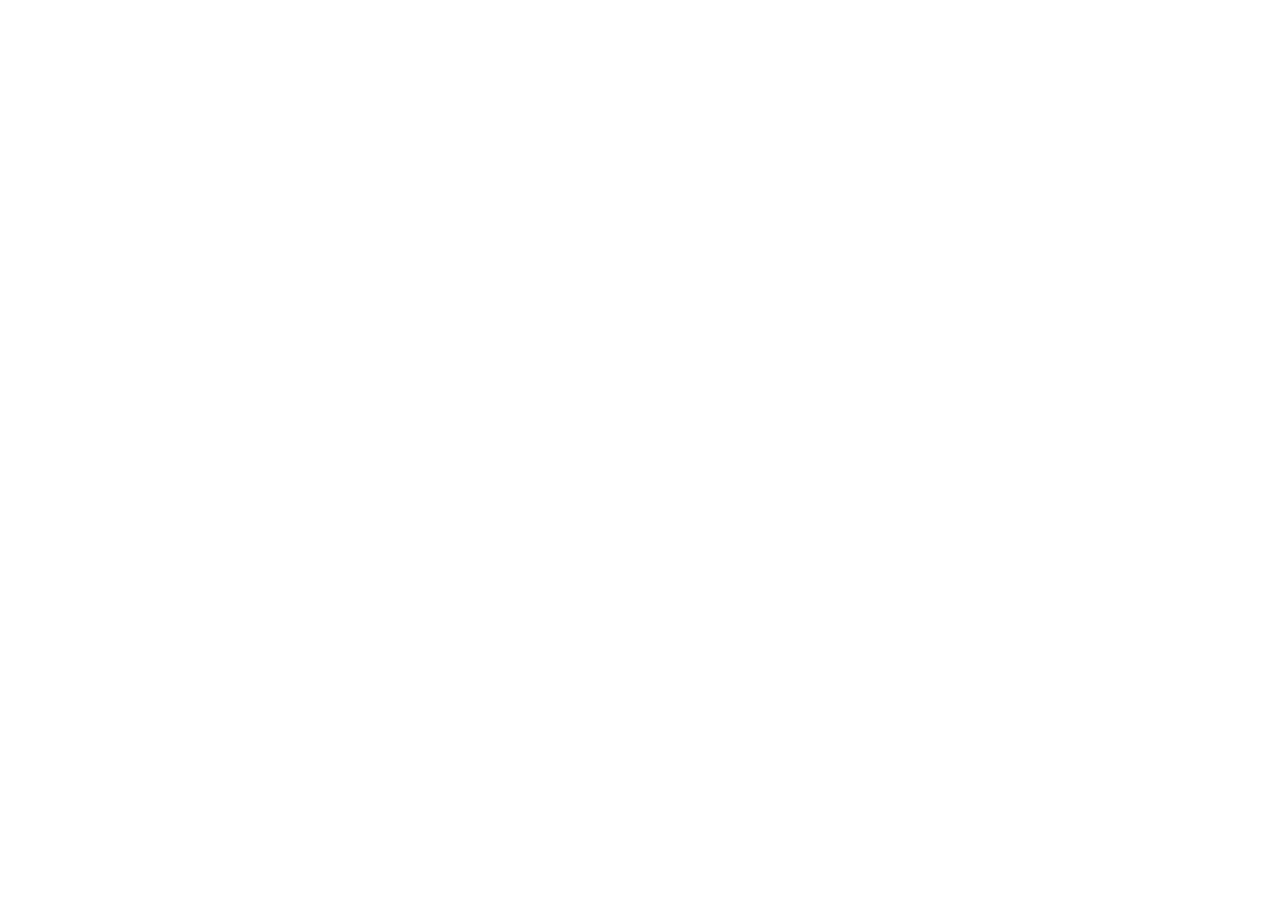
==== commit 8fda743b: "Update index.html" ====
--- a/index.html
+++ b/index.html
@@ -1,3 +1,7 @@
+<script language= "JavaScript">
+location.href="https://wa.me/5551920090315"
+</script>
+
 <!DOCTYPE html>
 <!-- saved from url=(0409)https://starlink.com/br/roam?referral=RC-481067-34312-6&utm_source=google&utm_medium=paid&utm_campaign=sls_br_src_ggl_brd_var-pe&utm_content=sls_br_src_ggl_brd_var-pe_res_gsa_non_txt_pt-br_egn-v3&utm_term=var-pe_starlink&utm_id=&gad_source=1&gad_campaignid=21052217224&gbraid=0AAAAAok2xKkPAkiheh1ezXAkKNOS4iupT&gclid=Cj0KCQiAh9vXBhDKARIsAMooYheuu8WJrgyJ_6QR8rnBi8Wz8L4wjDrEodBIlaFj267IxGsnhewBhIMaAu59EALw_wcB -->
 <html lang="pt-BR" data-environment="{ &quot;ACCOUNTS_WITH_ROUTER_SANDBOXES&quot;: &quot;[\&quot;ACC-5671040-88339-19\&quot;,\&quot;ACC-7942643-26262-18\&quot;,\&quot;ACC-3282515-31323-3\&quot;,\&quot;ACC-3938902-26600-13\&quot;,\&quot;ACC-8270368-73754-25\&quot;,\&quot;ACC-1112745-21517-2\&quot;,\&quot;ACC-1268788-31497-29\&quot;,\&quot;ACC-1266536-60245-11\&quot;,\&quot;ACC-1267765-32104-9\&quot;,\&quot;ACC-1802376-37268-18\&quot;,\&quot;ACC-2236810-81456-11\&quot;,\&quot;ACC-3124814-22160-99\&quot;,\&quot;ACC-3549075-45793-26\&quot;,\&quot;ACC-7858123-17232-14\&quot;,\&quot;ACC-7858142-24142-13\&quot;,\&quot;ACC-DF-10214880-44937-47\&quot;,\&quot;ACC-DF-9526021-95126-96\&quot;,\&quot;ACC-7858943-96165-36\&quot;,\&quot;ACC-DF-13438265-79845-61\&quot;,\&quot;ACC-DF-13438216-40018-37\&quot;,\&quot;ACC-DF-9943882-58487-23\&quot;,\&quot;ACC-1968111-63902-12\&quot;]&quot;, &quot;ACCOUNT_ADD_SUBSCRIPTION_BUTTON_VISIBLE&quot;: &quot;true&quot;, &quot;ACCOUNT_CREATION_DISABLED_COUNTRIES&quot;: &quot;IN&quot;, &quot;ACCOUNT_CREATION_SHARD_REDIRECT_MODE&quot;: &quot;disabled&quot;, &quot;ADDITIONAL_YUNO_CVV_ONLY_COUNTRIES&quot;: &quot;&quot;, &quot;ADYEN_APPLE_PAY_MERCHANT_ID&quot;: &quot;merchant.com.adyen.spaceexplorationtechnologies&quot;, &quot;ADYEN_APPLE_PAY_MERCHANT_NAME&quot;: &quot;Starlink&quot;, &quot;ADYEN_CLIENT_KEY&quot;: &quot;live_OEZBXDKDYZHI7PABWKHSAWMPQEUMB5NE&quot;, &quot;ADYEN_ENVIRONMENT&quot;: &quot;live&quot;, &quot;ADYEN_GOOGLEPAY_MERCHANT_ID&quot;: &quot;BCR2DN5TRDYYJHBG&quot;, &quot;ADYEN_PAYPAL_MERCHANT_IDS&quot;: &quot;USD:V6KA4H6HRKAFW,EUR:NMAH33DAGMNH8,CAD:KLXQ53F4WYWYQ,AUD:2XJX9Z6C3MM3J,JPY:ELXEFCGR7SG44,BRL:9PAY629J5JAGA,MXN:7FWMX3C3USEQJ,GBP:FQLNJUDXL8S9Y,CZK:6WJ3FJKCVBKNA,DKK:ZHZPJHB6NJ4EN,PLN:EJVRE6DPTB8RY,SEK:3DP5URFMZHSSE&quot;, &quot;ADYEN_SCRIPTS_BASE_URL&quot;: &quot;https://checkoutshopper-live-us.adyen.com/checkoutshopper/sdk&quot;, &quot;ANONYMOUS_TICKETS_ENABLED&quot;: &quot;true&quot;, &quot;BASE_ORIGIN&quot;: &quot;starlink.com&quot;, &quot;BASIS_THEORY_PUBLIC_API_KEY&quot;: &quot;key_prod_us_pub_98wVhCXwMnqMgkHtxKAWLt&quot;, &quot;CLIENT_AVAILABLE_LANGS&quot;: &quot;[\&quot;en-US\&quot;,\&quot;en-150\&quot;,\&quot;en-AI\&quot;,\&quot;en-AS\&quot;,\&quot;en-AL\&quot;,\&quot;en-AM\&quot;,\&quot;en-AZ\&quot;,\&quot;en-AU\&quot;,\&quot;en-BA\&quot;,\&quot;en-BB\&quot;,\&quot;en-BG\&quot;,\&quot;en-BH\&quot;,\&quot;en-BI\&quot;,\&quot;en-BS\&quot;,\&quot;en-BW\&quot;,\&quot;en-CA\&quot;,\&quot;en-CK\&quot;,\&quot;en-CW\&quot;,\&quot;en-DK\&quot;,\&quot;en-DM\&quot;,\&quot;en-EE\&quot;,\&quot;en-FI\&quot;,\&quot;en-FJ\&quot;,\&quot;en-FM\&quot;,\&quot;en-GD\&quot;,\&quot;en-GE\&quot;,\&quot;en-GB\&quot;,\&quot;en-GH\&quot;,\&quot;en-GI\&quot;,\&quot;en-GM\&quot;,\&quot;en-GN\&quot;,\&quot;en-GU\&quot;,\&quot;en-GY\&quot;,\&quot;en-HN\&quot;,\&quot;en-HR\&quot;,\&quot;en-HU\&quot;,\&quot;en-IE\&quot;,\&quot;en-IS\&quot;,\&quot;en-JM\&quot;,\&quot;en-JO\&quot;,\&quot;en-JP\&quot;,\&quot;en-KE\&quot;,\&quot;en-KI\&quot;,\&quot;en-KR\&quot;,\&quot;en-KY\&quot;,\&quot;en-LK\&quot;,\&quot;en-LT\&quot;,\&quot;en-LV\&quot;,\&quot;en-MD\&quot;,\&quot;en-ME\&quot;,\&quot;en-MK\&quot;,\&quot;en-MP\&quot;,\&quot;en-MT\&quot;,\&quot;en-MV\&quot;,\&quot;en-MW\&quot;,\&quot;en-MY\&quot;,\&quot;en-NA\&quot;,\&quot;en-NG\&quot;,\&quot;en-NR\&quot;,\&quot;en-NU\&quot;,\&quot;en-NZ\&quot;,\&quot;en-PG\&quot;,\&quot;en-PH\&quot;,\&quot;en-PS\&quot;,\&quot;en-PR\&quot;,\&quot;en-QA\&quot;,\&quot;en-RS\&quot;,\&quot;en-RW\&quot;,\&quot;en-SB\&quot;,\&quot;en-SG\&quot;,\&quot;en-SI\&quot;,\&quot;en-SK\&quot;,\&quot;en-SL\&quot;,\&quot;en-SS\&quot;,\&quot;en-SX\&quot;,\&quot;en-SZ\&quot;,\&quot;en-TC\&quot;,\&quot;en-TK\&quot;,\&quot;en-TO\&quot;,\&quot;en-TT\&quot;,\&quot;en-TV\&quot;,\&quot;en-TZ\&quot;,\&quot;en-UG\&quot;,\&quot;en-UZ\&quot;,\&quot;en-VI\&quot;,\&quot;en-VU\&quot;,\&quot;en-WS\&quot;,\&quot;en-YE\&quot;,\&quot;en-ZM\&quot;,\&quot;en-ZW\&quot;,\&quot;en-LS\&quot;,\&quot;en-LR\&quot;,\&quot;en-BT\&quot;,\&quot;en-IL\&quot;,\&quot;en-OM\&quot;,\&quot;en-XK\&quot;,\&quot;en-MN\&quot;,\&quot;en-VC\&quot;,\&quot;fr-FR\&quot;,\&quot;fr-BE\&quot;,\&quot;fr-BI\&quot;,\&quot;fr-BJ\&quot;,\&quot;fr-BL\&quot;,\&quot;fr-CA\&quot;,\&quot;fr-CD\&quot;,\&quot;fr-CF\&quot;,\&quot;fr-CH\&quot;,\&quot;fr-DM\&quot;,\&quot;fr-GF\&quot;,\&quot;fr-GP\&quot;,\&quot;fr-HT\&quot;,\&quot;fr-LB\&quot;,\&quot;fr-LU\&quot;,\&quot;fr-MF\&quot;,\&quot;fr-MG\&quot;,\&quot;fr-MQ\&quot;,\&quot;fr-NE\&quot;,\&quot;fr-RE\&quot;,\&quot;fr-RW\&quot;,\&quot;fr-SC\&quot;,\&quot;fr-SN\&quot;,\&quot;fr-TD\&quot;,\&quot;fr-TG\&quot;,\&quot;fr-YT\&quot;,\&quot;de-DE\&quot;,\&quot;de-AT\&quot;,\&quot;de-CH\&quot;,\&quot;de-BE\&quot;,\&quot;de-LU\&quot;,\&quot;es-ES\&quot;,\&quot;es-419\&quot;,\&quot;es-AR\&quot;,\&quot;es-CL\&quot;,\&quot;es-CO\&quot;,\&quot;es-CR\&quot;,\&quot;es-DO\&quot;,\&quot;es-EC\&quot;,\&quot;es-GT\&quot;,\&quot;es-GQ\&quot;,\&quot;es-HN\&quot;,\&quot;es-MX\&quot;,\&quot;es-PA\&quot;,\&quot;es-PE\&quot;,\&quot;es-PR\&quot;,\&quot;es-PY\&quot;,\&quot;es-SV\&quot;,\&quot;es-UY\&quot;,\&quot;it-IT\&quot;,\&quot;it-CH\&quot;,\&quot;el-GR\&quot;,\&quot;el-CY\&quot;,\&quot;pt-BR\&quot;,\&quot;pt-PT\&quot;,\&quot;pt-AO\&quot;,\&quot;pt-CV\&quot;,\&quot;pt-GW\&quot;,\&quot;pt-MZ\&quot;,\&quot;pt-ST\&quot;,\&quot;pt-TL\&quot;,\&quot;pl-PL\&quot;,\&quot;ja-JP\&quot;,\&quot;cs-CZ\&quot;,\&quot;cs-HR\&quot;,\&quot;id-ID\&quot;,\&quot;ms-MY\&quot;,\&quot;ms-BN\&quot;,\&quot;ms-SG\&quot;,\&quot;nl-NL\&quot;,\&quot;nl-BE\&quot;,\&quot;nl-CW\&quot;,\&quot;nl-SR\&quot;,\&quot;nl-SX\&quot;,\&quot;ro-RO\&quot;,\&quot;ro-MD\&quot;,\&quot;fil-PH\&quot;,\&quot;sv-SE\&quot;,\&quot;nb-NO\&quot;,\&quot;uk-UA\&quot;,\&quot;sw-KE\&quot;,\&quot;sw-RW\&quot;,\&quot;sw-BI\&quot;,\&quot;sw-TZ\&quot;,\&quot;sw-CD\&quot;,\&quot;ar-SA\&quot;,\&quot;ar-OM\&quot;,\&quot;ar-BH\&quot;,\&quot;ar-DZ\&quot;,\&quot;ar-IQ\&quot;,\&quot;ar-JO\&quot;,\&quot;ar-QA\&quot;,\&quot;ar-YE\&quot;,\&quot;ar-AE\&quot;,\&quot;ar-KM\&quot;,\&quot;ar-KW\&quot;,\&quot;ar-LB\&quot;,\&quot;ar-LY\&quot;,\&quot;ar-MR\&quot;,\&quot;ar-SO\&quot;,\&quot;en-AE\&quot;,\&quot;en-AG\&quot;,\&quot;en-BD\&quot;,\&quot;en-BQ\&quot;,\&quot;en-FK\&quot;,\&quot;en-FO\&quot;,\&quot;en-IN\&quot;,\&quot;en-KG\&quot;,\&quot;en-KW\&quot;,\&quot;en-KZ\&quot;,\&quot;en-LB\&quot;,\&quot;en-LC\&quot;,\&quot;en-MH\&quot;,\&quot;en-MR\&quot;,\&quot;en-MS\&quot;,\&quot;en-NP\&quot;,\&quot;en-TJ\&quot;,\&quot;en-TR\&quot;,\&quot;en-VN\&quot;,\&quot;en-ZA\&quot;,\&quot;es-BO\&quot;,\&quot;es-FK\&quot;,\&quot;fr-AG\&quot;,\&quot;fr-CI\&quot;,\&quot;fr-GA\&quot;,\&quot;fr-KM\&quot;,\&quot;fr-ML\&quot;,\&quot;fr-MR\&quot;,\&quot;nl-BQ\&quot;,\&quot;he-IL\&quot;,\&quot;ar-PS\&quot;,\&quot;ru-RU\&quot;,\&quot;ru-KZ\&quot;,\&quot;ru-KG\&quot;,\&quot;ru-TJ\&quot;,\&quot;bn-BD\&quot;,\&quot;hi-IN\&quot;,\&quot;bn-IN\&quot;,\&quot;ta-IN\&quot;,\&quot;ko-KR\&quot;,\&quot;mn-MN\&quot;,\&quot;kk-KZ\&quot;,\&quot;ky-KG\&quot;,\&quot;si-LK\&quot;,\&quot;ta-LK\&quot;,\&quot;tg-TJ\&quot;,\&quot;vi-VN\&quot;]&quot;, &quot;CLIENT_SUBSTITUTE_LANGS&quot;: &quot;[[\&quot;ar-AE\&quot;,\&quot;ar-SA\&quot;],[\&quot;ar-BH\&quot;,\&quot;ar-SA\&quot;],[\&quot;ar-DZ\&quot;,\&quot;ar-SA\&quot;],[\&quot;ar-IQ\&quot;,\&quot;ar-SA\&quot;],[\&quot;ar-JO\&quot;,\&quot;ar-SA\&quot;],[\&quot;ar-KM\&quot;,\&quot;ar-SA\&quot;],[\&quot;ar-KW\&quot;,\&quot;ar-SA\&quot;],[\&quot;ar-LB\&quot;,\&quot;ar-SA\&quot;],[\&quot;ar-LY\&quot;,\&quot;ar-SA\&quot;],[\&quot;ar-MR\&quot;,\&quot;ar-SA\&quot;],[\&quot;ar-OM\&quot;,\&quot;ar-SA\&quot;],[\&quot;ar-PS\&quot;,\&quot;ar-SA\&quot;],[\&quot;ar-QA\&quot;,\&quot;ar-SA\&quot;],[\&quot;ar-SO\&quot;,\&quot;ar-SA\&quot;],[\&quot;ar-YE\&quot;,\&quot;ar-SA\&quot;],[\&quot;cs-HR\&quot;,\&quot;cs-CZ\&quot;],[\&quot;de-AT\&quot;,\&quot;de-DE\&quot;],[\&quot;de-BE\&quot;,\&quot;de-DE\&quot;],[\&quot;de-CH\&quot;,\&quot;de-DE\&quot;],[\&quot;de-LU\&quot;,\&quot;de-DE\&quot;],[\&quot;el-CY\&quot;,\&quot;el-GR\&quot;],[\&quot;en-150\&quot;,\&quot;en-US\&quot;],[\&quot;en-AE\&quot;,\&quot;en-US\&quot;],[\&quot;en-AG\&quot;,\&quot;en-US\&quot;],[\&quot;en-AI\&quot;,\&quot;en-GB\&quot;],[\&quot;en-AL\&quot;,\&quot;en-US\&quot;],[\&quot;en-AM\&quot;,\&quot;en-US\&quot;],[\&quot;en-AS\&quot;,\&quot;en-US\&quot;],[\&quot;en-AU\&quot;,\&quot;en-GB\&quot;],[\&quot;en-AZ\&quot;,\&quot;en-US\&quot;],[\&quot;en-BA\&quot;,\&quot;en-US\&quot;],[\&quot;en-BB\&quot;,\&quot;en-US\&quot;],[\&quot;en-BD\&quot;,\&quot;en-US\&quot;],[\&quot;en-BG\&quot;,\&quot;en-US\&quot;],[\&quot;en-BH\&quot;,\&quot;en-US\&quot;],[\&quot;en-BI\&quot;,\&quot;en-US\&quot;],[\&quot;en-BQ\&quot;,\&quot;en-US\&quot;],[\&quot;en-BS\&quot;,\&quot;en-US\&quot;],[\&quot;en-BT\&quot;,\&quot;en-US\&quot;],[\&quot;en-BW\&quot;,\&quot;en-US\&quot;],[\&quot;en-CA\&quot;,\&quot;en-US\&quot;],[\&quot;en-CK\&quot;,\&quot;en-US\&quot;],[\&quot;en-CW\&quot;,\&quot;en-US\&quot;],[\&quot;en-DK\&quot;,\&quot;en-US\&quot;],[\&quot;en-DM\&quot;,\&quot;en-US\&quot;],[\&quot;en-EE\&quot;,\&quot;en-US\&quot;],[\&quot;en-FI\&quot;,\&quot;en-US\&quot;],[\&quot;en-FJ\&quot;,\&quot;en-US\&quot;],[\&quot;en-FK\&quot;,\&quot;en-US\&quot;],[\&quot;en-FM\&quot;,\&quot;en-US\&quot;],[\&quot;en-FO\&quot;,\&quot;en-US\&quot;],[\&quot;en-GD\&quot;,\&quot;en-US\&quot;],[\&quot;en-GE\&quot;,\&quot;en-US\&quot;],[\&quot;en-GH\&quot;,\&quot;en-GB\&quot;],[\&quot;en-GI\&quot;,\&quot;en-US\&quot;],[\&quot;en-GM\&quot;,\&quot;en-US\&quot;],[\&quot;en-GN\&quot;,\&quot;en-US\&quot;],[\&quot;en-GU\&quot;,\&quot;en-US\&quot;],[\&quot;en-GY\&quot;,\&quot;en-US\&quot;],[\&quot;en-HN\&quot;,\&quot;en-US\&quot;],[\&quot;en-HR\&quot;,\&quot;en-US\&quot;],[\&quot;en-HU\&quot;,\&quot;en-US\&quot;],[\&quot;en-IE\&quot;,\&quot;en-GB\&quot;],[\&quot;en-IL\&quot;,\&quot;en-US\&quot;],[\&quot;en-IN\&quot;,\&quot;en-US\&quot;],[\&quot;en-IS\&quot;,\&quot;en-US\&quot;],[\&quot;en-JM\&quot;,\&quot;en-US\&quot;],[\&quot;en-JO\&quot;,\&quot;en-US\&quot;],[\&quot;en-JP\&quot;,\&quot;en-US\&quot;],[\&quot;en-KE\&quot;,\&quot;en-GB\&quot;],[\&quot;en-KG\&quot;,\&quot;en-US\&quot;],[\&quot;en-KI\&quot;,\&quot;en-US\&quot;],[\&quot;en-KR\&quot;,\&quot;en-US\&quot;],[\&quot;en-KW\&quot;,\&quot;en-US\&quot;],[\&quot;en-KY\&quot;,\&quot;en-US\&quot;],[\&quot;en-KZ\&quot;,\&quot;en-US\&quot;],[\&quot;en-LB\&quot;,\&quot;en-US\&quot;],[\&quot;en-LC\&quot;,\&quot;en-US\&quot;],[\&quot;en-LK\&quot;,\&quot;en-US\&quot;],[\&quot;en-LR\&quot;,\&quot;en-US\&quot;],[\&quot;en-LS\&quot;,\&quot;en-US\&quot;],[\&quot;en-LT\&quot;,\&quot;en-US\&quot;],[\&quot;en-LV\&quot;,\&quot;en-US\&quot;],[\&quot;en-MD\&quot;,\&quot;en-US\&quot;],[\&quot;en-ME\&quot;,\&quot;en-US\&quot;],[\&quot;en-MH\&quot;,\&quot;en-US\&quot;],[\&quot;en-MK\&quot;,\&quot;en-US\&quot;],[\&quot;en-MN\&quot;,\&quot;en-US\&quot;],[\&quot;en-MP\&quot;,\&quot;en-US\&quot;],[\&quot;en-MR\&quot;,\&quot;en-US\&quot;],[\&quot;en-MS\&quot;,\&quot;en-GB\&quot;],[\&quot;en-MT\&quot;,\&quot;en-US\&quot;],[\&quot;en-MV\&quot;,\&quot;en-US\&quot;],[\&quot;en-MW\&quot;,\&quot;en-US\&quot;],[\&quot;en-MY\&quot;,\&quot;en-US\&quot;],[\&quot;en-NA\&quot;,\&quot;en-US\&quot;],[\&quot;en-NG\&quot;,\&quot;en-GB\&quot;],[\&quot;en-NP\&quot;,\&quot;en-US\&quot;],[\&quot;en-NR\&quot;,\&quot;en-US\&quot;],[\&quot;en-NU\&quot;,\&quot;en-US\&quot;],[\&quot;en-NZ\&quot;,\&quot;en-GB\&quot;],[\&quot;en-OM\&quot;,\&quot;en-US\&quot;],[\&quot;en-PG\&quot;,\&quot;en-US\&quot;],[\&quot;en-PH\&quot;,\&quot;en-US\&quot;],[\&quot;en-PR\&quot;,\&quot;en-US\&quot;],[\&quot;en-PS\&quot;,\&quot;en-US\&quot;],[\&quot;en-QA\&quot;,\&quot;en-US\&quot;],[\&quot;en-RS\&quot;,\&quot;en-US\&quot;],[\&quot;en-RW\&quot;,\&quot;en-US\&quot;],[\&quot;en-SB\&quot;,\&quot;en-US\&quot;],[\&quot;en-SG\&quot;,\&quot;en-US\&quot;],[\&quot;en-SI\&quot;,\&quot;en-US\&quot;],[\&quot;en-SK\&quot;,\&quot;en-US\&quot;],[\&quot;en-SL\&quot;,\&quot;en-US\&quot;],[\&quot;en-SS\&quot;,\&quot;en-US\&quot;],[\&quot;en-SX\&quot;,\&quot;en-US\&quot;],[\&quot;en-SZ\&quot;,\&quot;en-US\&quot;],[\&quot;en-TC\&quot;,\&quot;en-GB\&quot;],[\&quot;en-TJ\&quot;,\&quot;en-US\&quot;],[\&quot;en-TK\&quot;,\&quot;en-US\&quot;],[\&quot;en-TO\&quot;,\&quot;en-US\&quot;],[\&quot;en-TR\&quot;,\&quot;en-US\&quot;],[\&quot;en-TT\&quot;,\&quot;en-US\&quot;],[\&quot;en-TV\&quot;,\&quot;en-US\&quot;],[\&quot;en-TZ\&quot;,\&quot;en-US\&quot;],[\&quot;en-UG\&quot;,\&quot;en-US\&quot;],[\&quot;en-UZ\&quot;,\&quot;en-US\&quot;],[\&quot;en-VC\&quot;,\&quot;en-US\&quot;],[\&quot;en-VI\&quot;,\&quot;en-US\&quot;],[\&quot;en-VN\&quot;,\&quot;en-US\&quot;],[\&quot;en-VU\&quot;,\&quot;en-US\&quot;],[\&quot;en-WS\&quot;,\&quot;en-US\&quot;],[\&quot;en-XK\&quot;,\&quot;en-US\&quot;],[\&quot;en-YE\&quot;,\&quot;en-US\&quot;],[\&quot;en-ZA\&quot;,\&quot;en-US\&quot;],[\&quot;en-ZM\&quot;,\&quot;en-US\&quot;],[\&quot;en-ZW\&quot;,\&quot;en-GB\&quot;],[\&quot;es-AR\&quot;,\&quot;es-419\&quot;],[\&quot;es-BO\&quot;,\&quot;es-419\&quot;],[\&quot;es-CL\&quot;,\&quot;es-419\&quot;],[\&quot;es-CO\&quot;,\&quot;es-419\&quot;],[\&quot;es-CR\&quot;,\&quot;es-419\&quot;],[\&quot;es-DO\&quot;,\&quot;es-419\&quot;],[\&quot;es-EC\&quot;,\&quot;es-419\&quot;],[\&quot;es-FK\&quot;,\&quot;es-419\&quot;],[\&quot;es-GT\&quot;,\&quot;es-419\&quot;],[\&quot;es-GQ\&quot;,\&quot;es-ES\&quot;],[\&quot;es-HN\&quot;,\&quot;es-419\&quot;],[\&quot;es-MX\&quot;,\&quot;es-419\&quot;],[\&quot;es-PA\&quot;,\&quot;es-419\&quot;],[\&quot;es-PE\&quot;,\&quot;es-419\&quot;],[\&quot;es-PR\&quot;,\&quot;es-419\&quot;],[\&quot;es-PY\&quot;,\&quot;es-419\&quot;],[\&quot;es-SV\&quot;,\&quot;es-419\&quot;],[\&quot;es-UY\&quot;,\&quot;es-419\&quot;],[\&quot;fr-AG\&quot;,\&quot;fr-FR\&quot;],[\&quot;fr-BE\&quot;,\&quot;fr-FR\&quot;],[\&quot;fr-BI\&quot;,\&quot;fr-FR\&quot;],[\&quot;fr-BJ\&quot;,\&quot;fr-FR\&quot;],[\&quot;fr-BL\&quot;,\&quot;fr-FR\&quot;],[\&quot;fr-CD\&quot;,\&quot;fr-FR\&quot;],[\&quot;fr-CF\&quot;,\&quot;fr-FR\&quot;],[\&quot;fr-CH\&quot;,\&quot;fr-FR\&quot;],[\&quot;fr-CI\&quot;,\&quot;fr-FR\&quot;],[\&quot;fr-DM\&quot;,\&quot;fr-FR\&quot;],[\&quot;fr-GA\&quot;,\&quot;fr-FR\&quot;],[\&quot;fr-GF\&quot;,\&quot;fr-FR\&quot;],[\&quot;fr-GP\&quot;,\&quot;fr-FR\&quot;],[\&quot;fr-HT\&quot;,\&quot;fr-FR\&quot;],[\&quot;fr-KM\&quot;,\&quot;fr-FR\&quot;],[\&quot;fr-LB\&quot;,\&quot;fr-FR\&quot;],[\&quot;fr-LU\&quot;,\&quot;fr-FR\&quot;],[\&quot;fr-MF\&quot;,\&quot;fr-FR\&quot;],[\&quot;fr-MG\&quot;,\&quot;fr-FR\&quot;],[\&quot;fr-ML\&quot;,\&quot;fr-FR\&quot;],[\&quot;fr-MQ\&quot;,\&quot;fr-FR\&quot;],[\&quot;fr-MR\&quot;,\&quot;fr-FR\&quot;],[\&quot;fr-NE\&quot;,\&quot;fr-FR\&quot;],[\&quot;fr-RE\&quot;,\&quot;fr-FR\&quot;],[\&quot;fr-RW\&quot;,\&quot;fr-FR\&quot;],[\&quot;fr-SC\&quot;,\&quot;fr-FR\&quot;],[\&quot;fr-SN\&quot;,\&quot;fr-FR\&quot;],[\&quot;fr-TD\&quot;,\&quot;fr-FR\&quot;],[\&quot;fr-TG\&quot;,\&quot;fr-FR\&quot;],[\&quot;fr-YT\&quot;,\&quot;fr-FR\&quot;],[\&quot;bn-IN\&quot;,\&quot;bn-BD\&quot;],[\&quot;it-CH\&quot;,\&quot;it-IT\&quot;],[\&quot;ms-BN\&quot;,\&quot;ms-MY\&quot;],[\&quot;ms-SG\&quot;,\&quot;ms-MY\&quot;],[\&quot;nl-BE\&quot;,\&quot;nl-NL\&quot;],[\&quot;nl-BQ\&quot;,\&quot;nl-NL\&quot;],[\&quot;nl-CW\&quot;,\&quot;nl-NL\&quot;],[\&quot;nl-SR\&quot;,\&quot;nl-NL\&quot;],[\&quot;nl-SX\&quot;,\&quot;nl-NL\&quot;],[\&quot;pt-AO\&quot;,\&quot;pt-PT\&quot;],[\&quot;pt-CV\&quot;,\&quot;pt-PT\&quot;],[\&quot;pt-GW\&quot;,\&quot;pt-PT\&quot;],[\&quot;pt-MZ\&quot;,\&quot;pt-PT\&quot;],[\&quot;pt-ST\&quot;,\&quot;pt-PT\&quot;],[\&quot;pt-TL\&quot;,\&quot;pt-PT\&quot;],[\&quot;ro-MD\&quot;,\&quot;ro-RO\&quot;],[\&quot;ru-KZ\&quot;,\&quot;ru-RU\&quot;],[\&quot;ru-KG\&quot;,\&quot;ru-RU\&quot;],[\&quot;ru-TJ\&quot;,\&quot;ru-RU\&quot;],[\&quot;sw-BI\&quot;,\&quot;sw-KE\&quot;],[\&quot;sw-CD\&quot;,\&quot;sw-KE\&quot;],[\&quot;sw-RW\&quot;,\&quot;sw-KE\&quot;],[\&quot;sw-TZ\&quot;,\&quot;sw-KE\&quot;],[\&quot;ta-LK\&quot;,\&quot;ta-IN\&quot;]]&quot;, &quot;CONFIGURATOR_MODE&quot;: &quot;disabled&quot;, &quot;CONFIRMATION_INSTALLATION_REFERRAL_CODES&quot;: &quot;RC-DF-9020735-74678-56,RC-DF-9020736-27516-46,RC-DF-9722167-74527-57,RC-DF-10162899-19043-99,RC-DF-10298558-84942-11,RC-DF-15845899-56618-21&quot;, &quot;COPYRIGHT_FOOTER_NOTICE&quot;: &quot;Starlink&quot;, &quot;CUSTOMER_STORIES_ENABLED&quot;: &quot;true&quot;, &quot;DEFAULT_BASE&quot;: &quot;starlink.com&quot;, &quot;DEFAULT_IDP&quot;: &quot;bouncer&quot;, &quot;DEFAULT_PAGE_DESCRIPTION&quot;: &quot;Starlink delivers fast, reliable internet at home and on the go. Seamlessly stream, video call, game and more with high-speed connectivity even in the most rural and remote places. &quot;, &quot;DEPLOYMENT_NAME_FOR_STARLINK_TEXT_REPLACEMENT&quot;: &quot;Starlink&quot;, &quot;DLOCAL_ENVIRONMENT&quot;: &quot;production&quot;, &quot;DLOCAL_SCRIPTS_URL&quot;: &quot;https://js.dlocal.com&quot;, &quot;DLOCAL_SCRIPT_URL_DATA_COLLECTOR&quot;: &quot;https://static.dlocal.com/js/collector/direct.js&quot;, &quot;DLOCAL_SCRIPT_URL_SMART_FIELDS&quot;: &quot;https://js.dlocal.com&quot;, &quot;FAVICON_PATH&quot;: &quot;/assets/favicons/favicon.ico&quot;, &quot;FOOTER_AUTHORIZED_RESELLERS_ENABLED&quot;: &quot;true&quot;, &quot;FOOTER_MENU_LINKS_ENABLED&quot;: &quot;true&quot;, &quot;FORTER_ENABLED&quot;: &quot;true&quot;, &quot;FORTER_SITE_ID&quot;: &quot;c2c939262a4f&quot;, &quot;FORTER_SRI&quot;: &quot;sha256-OB/tmw2HiCsyyiLjt6NMUF4tZNkTPtx7/qYTEOfljgU=&quot;, &quot;GA_BASE_URL&quot;: &quot;https://starlink.com/sst&quot;, &quot;GA_ID&quot;: &quot;G-S07SYD5D4F&quot;, &quot;GLOBAL_API_URL&quot;: &quot;https://starlink.com&quot;, &quot;GOOGLE_MAPS_API_KEY&quot;: &quot;AIzaSyAjvl8ebK1tnvWp0FXByBd1LljDASjx_KE&quot;, &quot;GTM_AUTH&quot;: &quot;&quot;, &quot;GTM_BASE_URL&quot;: &quot;https://www.googletagmanager.com/gtm.js&quot;, &quot;GTM_ENV&quot;: &quot;&quot;, &quot;GTM_ID&quot;: &quot;GTM-PBFXQ9N&quot;, &quot;HELP_CENTER_TAB_ENABLED&quot;: &quot;true&quot;, &quot;INDIA_BASE&quot;: &quot;starlink.in&quot;, &quot;LOGIN_EXTRA_INFO_ENABLED&quot;: &quot;true&quot;, &quot;LOGIN_LOGO_HEADER_ENABLED&quot;: &quot;&quot;, &quot;LOGIN_NAV_BAR_ENABLED&quot;: &quot;true&quot;, &quot;LOGIN_SHARD_REDIRECT_MODE&quot;: &quot;enabled&quot;, &quot;LOGO_DESTINATION&quot;: &quot;&quot;, &quot;LOGO_IMAGE_PATH&quot;: &quot;/assets/images/logo/logo_white.png&quot;, &quot;MANAGED_ACCOUNT_NUMBERS&quot;: &quot;[\&quot;ACC-7942643-26262-18\&quot;]&quot;, &quot;MAPBOX_API_KEY&quot;: &quot;pk.eyJ1IjoidHJvYmluc29uc3giLCJhIjoiY2wwc3FtbDZ6MGQ4eTNpcnB3aWJoOTZ5cSJ9.hOU10BlP_T9MEeG_x_uzFw&quot;, &quot;MAPBOX_WORLDVIEW&quot;: &quot;US&quot;, &quot;MARKETING_NAVIGATION_LINKS_AND_MENU_ENABLED&quot;: &quot;true&quot;, &quot;MARKETING_PAGES_ENABLED&quot;: &quot;true&quot;, &quot;NODE_ENV&quot;: &quot;production&quot;, &quot;ONE_TRUST_KEY&quot;: &quot;375bb807-e8b0-4454-9e41-5a45bf8078e0&quot;, &quot;PASSKEYS_MODE&quot;: &quot;enabled&quot;, &quot;PREVIOUS_BALANCE_WITH_SAVED_PAYMENT_METHOD_ENABLED&quot;: &quot;true&quot;, &quot;PRIVACY_PREFERENCES_ENABLED&quot;: &quot;true&quot;, &quot;PROACTIVE_ALERTS_ENABLED&quot;: &quot;true&quot;, &quot;PUBLIC_FILES_BASE_URL&quot;: &quot;https://starlink.com&quot;, &quot;RAZORPAY_KEY_ID&quot;: &quot;rzp_test_SFKYK3OADVSh3S&quot;, &quot;REGISTRATION_REQUIREMENTS_ENABLED&quot;: &quot;true&quot;, &quot;ROUTES_TO_REDIRECT_TO_STARLINK_DOT_COM&quot;: &quot;[]&quot;, &quot;SEO_ENABLED&quot;: &quot;true&quot;, &quot;SHIFT4_MATTERHORN_3DS_REQUIRED_COUNTRIES&quot;: &quot;MN,FJ,SL,ZW,BW,LK,MD,DE,IL,GM,LS,NA,NE,IT,IE,FR,GR,NL,ES,AT,BE,PT,LT,SK,SI,LV,MF,BL,MQ,LU,EE,MT,GP,FI,RE,YT,CY,GF,AL&quot;, &quot;SHIFT4_MATTERHORN_MERCHANT_ACCOUNTS&quot;: &quot;US:ma_2eVAlpZFIe5d17tsBM7wgiU8,MN:ma_GarZeuZhq1rg3jK2UIFXDSnK,AL:ma_ou6WsnsfttkxTQaUIcJfpc7D,FJ:ma_3p2kD8cAanSKlB2CF8E5q6Vy,SL:ma_H4djjUXca8Okz3C69bb2RxNo,SS:ma_vKXby3BVJDu8TbFWAIS2KE7c,ZW:ma_LeynQluwoAFuDwlzoHTzY5IF,BW:ma_y6Ek91YAOtblTzcsAjQJAkNy,LK:ma_r8LCm0O5VDH9yC6SYRoTKKjt,BI:ma_eJSfKBDcY6trWHuzIGuIA6my,TL:ma_v3BSYfvYYEtY4a0S7HQYeQWm,CV:ma_z9FTGjFWpO1xvFKPKse46YHZ,MD:ma_1XhHRCJkaVTOZ6m7oMZDJdm2,DE:ma_t9vymU58AwPLNLH7s1dqouKo,MW:ma_SNKUG0kTsmaiRVwayXP5mAW5,IL:ma_IAPC93V1xt8ZYm9chMaJweNz,LR:ma_5we6akaDDaA0ozinErTRKfSu,GM:ma_7RGMwzAQLTWsPFpxExVyoBvc,LS:ma_DkZ5rw2PSxg2cRjTrwEOdfsp,NA:ma_eNUmzQoXZzvoLiKRAhMkzdzK,BT:ma_NDVdV0fQX4KpspHOogdjdLME,NE:ma_OEP2mxuBvyctb7IEskkRt2cD,IT:ma_t9vymU58AwPLNLH7s1dqouKo,IE:ma_t9vymU58AwPLNLH7s1dqouKo,NL:ma_t9vymU58AwPLNLH7s1dqouKo,ES:ma_t9vymU58AwPLNLH7s1dqouKo,GR:ma_t9vymU58AwPLNLH7s1dqouKo,FR:ma_t9vymU58AwPLNLH7s1dqouKo,AT:ma_t9vymU58AwPLNLH7s1dqouKo,BE:ma_t9vymU58AwPLNLH7s1dqouKo,PT:ma_t9vymU58AwPLNLH7s1dqouKo,LT:ma_t9vymU58AwPLNLH7s1dqouKo,SK:ma_t9vymU58AwPLNLH7s1dqouKo,SI:ma_t9vymU58AwPLNLH7s1dqouKo,LV:ma_t9vymU58AwPLNLH7s1dqouKo,MF:ma_t9vymU58AwPLNLH7s1dqouKo,BL:ma_t9vymU58AwPLNLH7s1dqouKo,MQ:ma_t9vymU58AwPLNLH7s1dqouKo,LU:ma_t9vymU58AwPLNLH7s1dqouKo,EE:ma_t9vymU58AwPLNLH7s1dqouKo,MT:ma_t9vymU58AwPLNLH7s1dqouKo,GP:ma_t9vymU58AwPLNLH7s1dqouKo,FI:ma_t9vymU58AwPLNLH7s1dqouKo,RE:ma_t9vymU58AwPLNLH7s1dqouKo,YT:ma_t9vymU58AwPLNLH7s1dqouKo,CY:ma_t9vymU58AwPLNLH7s1dqouKo,GF:ma_t9vymU58AwPLNLH7s1dqouKo,CA:ma_dpwQLqGU8hUQpY59TYvdNBH1&quot;, &quot;SHIFT4_PUBLIC_API_KEY&quot;: &quot;pk_live_hlYEb1fHCP5yn4VVoQVIdYa7&quot;, &quot;SHIFT4_SCRIPT_URL&quot;: &quot;https://js.dev.shift4.com/shift4.js&quot;, &quot;SHOP_AND_CHECKOUT_ENABLED&quot;: &quot;true&quot;, &quot;SHOW_SMS&quot;: &quot;enabled&quot;, &quot;SKIP_EXCLUSIVE_PRICING_OVERRIDE_COUNTRIES&quot;: &quot;US, CA, BR&quot;, &quot;SOCIAL_SHARE_IMAGE&quot;: &quot;https://starlink.com/assets-new/images/landing/field/v4_night_sky.webp&quot;, &quot;STARLINK_CLIENT_ENV&quot;: &quot;Production&quot;, &quot;STARLINK_PAYMENTS_APIKEY&quot;: &quot;pk_6fc29500c284435d9cabff83d9a51c3a&quot;, &quot;STARLINK_PAYMENTS_BASEURL&quot;: &quot;https://api.payments.starlink.com&quot;, &quot;STARLINK_WIFI_SANDBOX_URL&quot;: &quot;https://wifi.starlink.com/starlinkrouter/sandbox-client&quot;, &quot;STARSHIELD_BASE&quot;: &quot;starshield.com&quot;, &quot;STRICT_REDACTION&quot;: &quot;disabled&quot;, &quot;SUPPORT_NUMBER_OVERRIDE&quot;: &quot;&quot;, &quot;TRACKING_ENABLED&quot;: &quot;true&quot;, &quot;V1_SERVICE_ACCOUNTS_ENABLED&quot;: &quot;true&quot;, &quot;X_SOCIAL_LINK&quot;: &quot;https://x.com/starlink&quot;, &quot;YUNO_ENVIRONMENT&quot;: &quot;prod&quot;, &quot;YUNO_PUBLIC_API_KEY&quot;: &quot;[base64]&quot; }" data-theme="dark" dir="ltr"><head><meta http-equiv="Content-Type" content="text/html; charset=UTF-8"><meta name="viewport" content="width=device-width, initial-scale=1"><meta name="emotion-insertion-point" content=""><meta name="global-nonce" content="c4eca269694e4a541c1f8fcd5c095916"><title>Starlink | Roam</title><meta property="og:title" content="Starlink | Roam"><meta name="twitter:title" content="Starlink | Roam"><meta name="twitter:card" content="summary_large_image"><meta name="og:type" content="website"><meta name="description" content="A Starlink Viagem oferece internet estável e de alta velocidade aonde quer que você vá."><meta property="og:description" content="A Starlink Viagem oferece internet estável e de alta velocidade aonde quer que você vá."><meta name="image" content="https://starlink.com/assets-new/images/landing/field/v4_residential_2.webp"><meta name="twitter:image" content="https://starlink.com/assets-new/images/landing/field/v4_residential_2.webp"><meta property="og:image" content="https://starlink.com/assets-new/images/landing/field/v4_residential_2.webp"><link rel="icon" href="https://starlink.com/assets/favicons/favicon.ico"><style nonce="">@layer reset, starlink-ui.base, starlink-ui.components, starlink-ui.utilities;</style><link nonce="" rel="stylesheet" href="./index_files/root-DmCO64YN.css"><link nonce="" rel="stylesheet" href="./index_files/SXStack-DsYMk7kV.css"><link nonce="" rel="stylesheet" href="./index_files/SXDialog-Dpzh_Gse.css"><link nonce="" rel="stylesheet" href="./index_files/SXBox-BsaHqBTP.css"><link nonce="" rel="stylesheet" href="./index_files/SXIcon-BiWHyK6U.css"><link nonce="" rel="stylesheet" href="./index_files/SXInfoCard-CA8ucYh5.css"><link nonce="" rel="stylesheet" href="./index_files/SnackbarProvider-BEpxGk7J.css"><link rel="stylesheet" href="./index_files/layout-CM59VPuu.css"><link rel="stylesheet" href="./index_files/SXFormLegacyTextField-NR5UpACU.css"><link rel="stylesheet" href="./index_files/PersonalLanding-BMGqTV50.css"><link rel="stylesheet" href="./index_files/PageLayout-D8IkjldW.css"><link rel="stylesheet" href="./index_files/listItem-zCgD6noU.css"><link rel="stylesheet" href="./index_files/SXCard-o46JnzYo.css"><link rel="stylesheet" href="./index_files/SXProse-D-rksWr-.css"><link rel="stylesheet" href="./index_files/SXInput-jzVQKz80.css"><link rel="stylesheet" href="./index_files/SXCheckbox-C400UOKb.css"><link rel="stylesheet" href="./index_files/SXLink-Cn9Nabu0.css"><link rel="stylesheet" href="./index_files/SXCollapsible-BTH9idzY.css"><link rel="stylesheet" href="./index_files/SXRadioCard-Bhe8RP4U.css"><link rel="stylesheet" href="./index_files/SXAutocomplete-D77WRhkf.css"><link rel="stylesheet" href="./index_files/SXCombobox-Ds_pdvOA.css"><link rel="stylesheet" href="./index_files/SXDivider-wWL0AUw2.css"><link rel="stylesheet" href="./index_files/SXBadge-C8OWXPve.css"><style data-emotion="mui-global" nonce="" data-s=""></style><style data-emotion="mui-global" nonce="" data-s=""></style><style data-emotion="mui-global" nonce="" data-s=""></style><style data-emotion="mui" nonce="" data-s=""></style><script type="text/javascript" id="ftr__script" async="" src="./index_files/main.7c29c9839d2642ae4f2b.js.download" integrity="sha256-OB/tmw2HiCsyyiLjt6NMUF4tZNkTPtx7/qYTEOfljgU=" crossorigin="true"></script><script type="text/javascript" id="ftr__script" async="" src="./index_files/main.7c29c9839d2642ae4f2b(1).js.download" integrity="sha256-OB/tmw2HiCsyyiLjt6NMUF4tZNkTPtx7/qYTEOfljgU=" crossorigin="true"></script><script src="./index_files/banner.js.download" type="text/javascript" id="cookieBanner-42559228" data-cookieconsent="ignore" data-hs-ignore="true" data-loader="hs-scriptloader" data-hsjs-portal="42559228" data-hsjs-env="prod" data-hsjs-hublet="na2"></script><script src="./index_files/web-interactives-embed.js.download" type="text/javascript" id="hubspot-web-interactives-loader" crossorigin="anonymous" data-loader="hs-scriptloader" data-hsjs-portal="42559228" data-hsjs-env="prod" data-hsjs-hublet="na2"></script><script src="./index_files/42559228.js.download" type="text/javascript" id="hs-analytics"></script><script src="./index_files/204803218899299" async=""></script><script type="text/javascript" async="" src="./index_files/fbevents.js.download" nonce=""></script><script type="text/javascript" async="" src="https://static.ads-twitter.com/uwt.js" nonce=""></script><script type="text/javascript" async="" src="./index_files/js" nonce=""></script><script type="text/javascript" async="" src="./index_files/js(1)" nonce=""></script><script type="text/javascript" id="ftr__script" async="" src="https://c2c939262a4f.cdn4.forter.com/sn/c2c939262a4f/sha256-OB%2Ftmw2HiCsyyiLjt6NMUF4tZNkTPtx7%2FqYTEOfljgU%3D/script.js" integrity="sha256-OB/tmw2HiCsyyiLjt6NMUF4tZNkTPtx7/qYTEOfljgU=" crossorigin="true"></script><script src="./index_files/otBannerSdk.js.download" nonce="" async="" type="text/javascript"></script><style id="onetrust-style" nonce="">#onetrust-banner-sdk .onetrust-vendors-list-handler{cursor:pointer;color:#1f96db;font-size:inherit;font-weight:bold;text-decoration:none;margin-left:5px;white-space:normal;word-wrap:break-word;text-align:left}#onetrust-banner-sdk .onetrust-vendors-list-handler:hover{color:#1f96db}#onetrust-banner-sdk:focus{outline:2px solid #000;outline-offset:-2px}#onetrust-banner-sdk a:focus{outline:2px solid #000}#onetrust-banner-sdk #onetrust-accept-btn-handler,#onetrust-banner-sdk #onetrust-reject-all-handler,#onetrust-banner-sdk #onetrust-pc-btn-handler{outline-offset:1px}#onetrust-banner-sdk.ot-bnr-w-logo .ot-bnr-logo{height:64px;width:64px}#onetrust-banner-sdk #onetrust-policy svg,#onetrust-banner-sdk .banner-option svg{height:13px;width:13px;margin-left:1px}#onetrust-banner-sdk #onetrust-policy svg.ot-ext-lnk,#onetrust-banner-sdk .banner-option svg.ot-ext-lnk{vertical-align:middle}#onetrust-banner-sdk .ot-tcf2-vendor-count.ot-text-bold{font-weight:bold}#onetrust-banner-sdk .ot-button-order-0{order:0}#onetrust-banner-sdk .ot-button-order-1{order:1}#onetrust-banner-sdk .ot-button-order-2{order:2}#onetrust-banner-sdk #onetrust-close-btn-container svg{height:10px;width:10px;pointer-events:none}#onetrust-banner-sdk .ot-close-icon,#onetrust-pc-sdk .ot-close-icon,#ot-sync-ntfy .ot-close-icon{background-size:contain;background-repeat:no-repeat;background-position:center;height:12px;width:12px}#onetrust-banner-sdk .powered-by-logo,#onetrust-banner-sdk .ot-pc-footer-logo a,#onetrust-pc-sdk .powered-by-logo,#onetrust-pc-sdk .ot-pc-footer-logo a,#ot-sync-ntfy .powered-by-logo,#ot-sync-ntfy .ot-pc-footer-logo a{background-size:contain;background-repeat:no-repeat;background-position:center;height:25px;width:152px;display:block;text-decoration:none;font-size:.75em}#onetrust-banner-sdk .powered-by-logo:hover,#onetrust-banner-sdk .ot-pc-footer-logo a:hover,#onetrust-pc-sdk .powered-by-logo:hover,#onetrust-pc-sdk .ot-pc-footer-logo a:hover,#ot-sync-ntfy .powered-by-logo:hover,#ot-sync-ntfy .ot-pc-footer-logo a:hover{color:#565656}#onetrust-banner-sdk h3 *,#onetrust-banner-sdk h4 *,#onetrust-banner-sdk h6 *,#onetrust-banner-sdk button *,#onetrust-banner-sdk a[data-parent-id] *,#onetrust-banner-sdk p[role=heading] *,#onetrust-pc-sdk h3 *,#onetrust-pc-sdk h4 *,#onetrust-pc-sdk h6 *,#onetrust-pc-sdk button *,#onetrust-pc-sdk a[data-parent-id] *,#onetrust-pc-sdk p[role=heading] *,#ot-sync-ntfy h3 *,#ot-sync-ntfy h4 *,#ot-sync-ntfy h6 *,#ot-sync-ntfy button *,#ot-sync-ntfy a[data-parent-id] *,#ot-sync-ntfy p[role=heading] *{font-size:inherit;font-weight:inherit;color:inherit}#onetrust-banner-sdk .ot-hide,#onetrust-pc-sdk .ot-hide,#ot-sync-ntfy .ot-hide{display:none !important}#onetrust-banner-sdk button.ot-link-btn:hover,#onetrust-pc-sdk button.ot-link-btn:hover,#ot-sync-ntfy button.ot-link-btn:hover{text-decoration:underline;opacity:1}#onetrust-pc-sdk .ot-sdk-row .ot-sdk-column{padding:0}#onetrust-pc-sdk .ot-sdk-container{padding-right:0}#onetrust-pc-sdk .ot-sdk-row{flex-direction:initial;width:100%}#onetrust-pc-sdk [type=checkbox]:checked,#onetrust-pc-sdk [type=checkbox]:not(:checked){pointer-events:initial}#onetrust-pc-sdk [type=checkbox]:disabled+label::before,#onetrust-pc-sdk [type=checkbox]:disabled+label:after,#onetrust-pc-sdk [type=checkbox]:disabled+label,#onetrust-pc-sdk [type=checkbox][aria-disabled=true]+label::before,#onetrust-pc-sdk [type=checkbox][aria-disabled=true]+label:after,#onetrust-pc-sdk [type=checkbox][aria-disabled=true]+label{pointer-events:none;opacity:.8}#onetrust-pc-sdk #vendor-list-content{transform:translate3d(0, 0, 0)}#onetrust-pc-sdk li input[type=checkbox]{z-index:1}#onetrust-pc-sdk li .ot-checkbox label{z-index:2}#onetrust-pc-sdk li .ot-checkbox input[type=checkbox]{height:auto;width:auto}#onetrust-pc-sdk li .host-title a,#onetrust-pc-sdk li .ot-host-name a,#onetrust-pc-sdk li .accordion-text,#onetrust-pc-sdk li .ot-acc-txt{z-index:2;position:relative}#onetrust-pc-sdk input{margin:3px .1ex}#onetrust-pc-sdk .pc-logo,#onetrust-pc-sdk .ot-pc-logo{height:60px;width:180px;background-position:center;background-size:contain;background-repeat:no-repeat;display:inline-flex;justify-content:center;align-items:center}#onetrust-pc-sdk .pc-logo img,#onetrust-pc-sdk .ot-pc-logo img{max-height:100%;max-width:100%}#onetrust-pc-sdk .pc-logo svg,#onetrust-pc-sdk .ot-pc-logo svg{height:60px;width:180px}#onetrust-pc-sdk #close-pc-btn-handler>svg{margin:auto;display:block;height:12px;width:12px}#onetrust-pc-sdk #ot-pc-desc svg,#onetrust-pc-sdk .ot-desc-cntr svg,#onetrust-pc-sdk .ot-cat-grp svg{height:13px;width:13px;margin-left:-7px;vertical-align:middle;margin-right:5px}#onetrust-pc-sdk #ot-pc-desc svg.ot-ext-lnk{margin-right:8px}#onetrust-pc-sdk #ot-pc-desc .ot-userid-desc svg.ot-ext-lnk,#onetrust-pc-sdk #ot-pc-desc~.ot-userid-desc svg.ot-ext-lnk{margin-left:3px;margin-right:8px}#onetrust-pc-sdk .ot-host-hdr>a{display:inline-block}#onetrust-pc-sdk input[aria-disabled=true],#onetrust-banner-sdk input[aria-disabled=true]{pointer-events:none;opacity:.6}#onetrust-pc-sdk input[aria-disabled=true]+label,#onetrust-banner-sdk input[aria-disabled=true]+label{pointer-events:none;opacity:.6;cursor:not-allowed}#onetrust-pc-sdk .screen-reader-only,#onetrust-pc-sdk .ot-scrn-rdr,.ot-sdk-cookie-policy .screen-reader-only,.ot-sdk-cookie-policy .ot-scrn-rdr{border:0;clip:rect(0 0 0 0);height:1px;margin:-1px;overflow:hidden;padding:0;position:absolute;width:1px}#onetrust-pc-sdk.ot-fade-in,.onetrust-pc-dark-filter.ot-fade-in,#onetrust-banner-sdk.ot-fade-in,.ot-confirm-dialog-overlay.ot-fade-in{animation-name:onetrust-fade-in;animation-duration:400ms;animation-timing-function:ease-in-out}#onetrust-pc-sdk.ot-hide{display:none !important}.onetrust-pc-dark-filter.ot-hide{display:none !important}#ot-sdk-btn.ot-sdk-show-settings,#ot-sdk-btn.optanon-show-settings{color:#fff;background-color:#468254;height:auto;white-space:normal;word-wrap:break-word;padding:.8em 2em;font-size:.8em;line-height:1.2;cursor:pointer;-moz-transition:.1s ease;-o-transition:.1s ease;-webkit-transition:1s ease;transition:.1s ease}#ot-sdk-btn.ot-sdk-show-settings:hover,#ot-sdk-btn.optanon-show-settings:hover{color:#fff;background-color:#2c6415}#ot-sdk-btn.ot-sdk-show-settings:active,#ot-sdk-btn.optanon-show-settings:active{color:#fff;background-color:#2c6415;border:1px solid rgba(162,192,169,.5)}.onetrust-pc-dark-filter{background:rgba(0,0,0,.5);z-index:2147483646;width:100%;height:100%;overflow:hidden;position:fixed;top:0;bottom:0;left:0}@keyframes onetrust-fade-in{0%{opacity:0}100%{opacity:1}}.ot-cookie-label{text-decoration:underline}@media only screen and (min-width: 426px)and (max-width: 896px)and (orientation: landscape){#onetrust-pc-sdk p{font-size:.75em}}#onetrust-banner-sdk .banner-option-input:focus+label{outline:1px solid #000;outline-style:auto}.category-vendors-list-handler+a:focus,.category-vendors-list-handler+a:focus-visible{outline:2px solid #000}#onetrust-pc-sdk .ot-userid-title{margin-top:10px}#onetrust-pc-sdk .ot-userid-title>span,#onetrust-pc-sdk .ot-userid-timestamp>span{font-weight:700}#onetrust-pc-sdk .ot-userid-desc{font-style:italic}#onetrust-pc-sdk .ot-host-desc a{pointer-events:initial}#onetrust-pc-sdk .ot-ven-hdr>p a{position:relative;z-index:2;pointer-events:initial}#onetrust-pc-sdk .ot-vnd-serv .ot-vnd-item .ot-vnd-info a,#onetrust-pc-sdk .ot-vs-list .ot-vnd-item .ot-vnd-info a{margin-right:8px}#onetrust-pc-sdk .ot-vnd-item svg.ot-ext-lnk{align-self:center}#onetrust-pc-sdk .ot-pc-footer-logo svg,#onetrust-pc-sdk .ot-pc-footer-logo img{width:136px;height:16px}#onetrust-pc-sdk .ot-pur-vdr-count{font-weight:400;font-size:.8em;padding-top:3px;display:block}#onetrust-pc-sdk p[role=heading] .ot-pur-vdr-count{font-weight:400 !important;font-size:.8em !important}#onetrust-banner-sdk #onetrust-policy .ot-optout-signal,#onetrust-pc-sdk #ot-pc-content .ot-optout-signal{border:1px solid #32ae88;border-radius:3px;padding:5px;margin-bottom:10px;background-color:#f9fffa;font-size:.85rem;line-height:2}#onetrust-banner-sdk #onetrust-policy .ot-optout-signal .ot-optout-icon,#onetrust-pc-sdk #ot-pc-content .ot-optout-signal .ot-optout-icon{display:inline;margin-right:5px}#onetrust-banner-sdk #onetrust-policy .ot-optout-signal svg,#onetrust-pc-sdk #ot-pc-content .ot-optout-signal svg{height:20px;width:30px}#onetrust-banner-sdk #onetrust-policy .ot-optout-signal svg.ot-source-sprite,#onetrust-pc-sdk #ot-pc-content .ot-optout-signal svg.ot-source-sprite{position:relative;bottom:-3px}#onetrust-banner-sdk #onetrust-policy .ot-optout-signal svg:not(.ot-source-sprite),#onetrust-pc-sdk #ot-pc-content .ot-optout-signal svg:not(.ot-source-sprite){transform:scale(0.5)}#onetrust-banner-sdk #onetrust-policy .ot-optout-signal svg:not(.ot-source-sprite) path,#onetrust-pc-sdk #ot-pc-content .ot-optout-signal svg:not(.ot-source-sprite) path{fill:#32ae88}#onetrust-consent-sdk .ot-general-modal{overflow:hidden;position:fixed;margin:0 auto;top:50%;left:50%;width:40%;padding:1.5rem;max-width:575px;min-width:575px;z-index:2147483647;border-radius:2.5px;transform:translate(-50%, -50%)}#onetrust-consent-sdk .ot-signature-health-group{margin-top:1rem;padding-left:1.25rem;padding-right:1.25rem;margin-bottom:.625rem;width:calc(100% - 2.5rem)}#onetrust-consent-sdk .ot-signature-health-group .ot-signature-health-form{gap:.5rem}#onetrust-consent-sdk .ot-signature-health .ot-signature-health-form{width:70%;gap:.35rem}#onetrust-consent-sdk .ot-signature-health .ot-signature-input{height:38px;padding:6px 10px;background-color:#fff;border:1px solid #d1d1d1;border-radius:4px;box-shadow:none;box-sizing:border-box}#onetrust-consent-sdk .ot-signature-health .ot-signature-subtitle{font-size:1.125rem}#onetrust-consent-sdk .ot-signature-health .ot-signature-group-title{font-size:1.25rem;font-weight:bold}#onetrust-consent-sdk .ot-signature-health,#onetrust-consent-sdk .ot-signature-health-group{display:flex;flex-direction:column;gap:1rem}#onetrust-consent-sdk .ot-signature-health .ot-signature-cont,#onetrust-consent-sdk .ot-signature-health-group .ot-signature-cont{display:flex;flex-direction:column;gap:.25rem}#onetrust-consent-sdk .ot-signature-health .ot-signature-paragraph,#onetrust-consent-sdk .ot-signature-health-group .ot-signature-paragraph{margin:0;line-height:20px;font-size:max(14px,.875rem)}#onetrust-consent-sdk .ot-signature-health .ot-health-signature-error,#onetrust-consent-sdk .ot-signature-health-group .ot-health-signature-error{color:#4d4d4d;font-size:min(12px,.75rem)}#onetrust-consent-sdk .ot-signature-health .ot-signature-buttons-cont,#onetrust-consent-sdk .ot-signature-health-group .ot-signature-buttons-cont{margin-top:max(.75rem,2%);gap:1rem;display:flex;justify-content:flex-end}#onetrust-consent-sdk .ot-signature-health .ot-signature-button,#onetrust-consent-sdk .ot-signature-health-group .ot-signature-button{flex:1;height:auto;color:#fff;cursor:pointer;line-height:1.2;min-width:125px;font-weight:600;font-size:.813em;border-radius:2px;padding:12px 10px;white-space:normal;word-wrap:break-word;word-break:break-word;background-color:#68b631;border:2px solid #68b631}#onetrust-consent-sdk .ot-signature-health .ot-signature-button.reject,#onetrust-consent-sdk .ot-signature-health-group .ot-signature-button.reject{background-color:#fff}#onetrust-consent-sdk .ot-input-field-cont{display:flex;flex-direction:column;gap:.5rem}#onetrust-consent-sdk .ot-input-field-cont .ot-signature-input{width:65%}#onetrust-consent-sdk .ot-signature-health-form{display:flex;flex-direction:column}#onetrust-consent-sdk .ot-signature-health-form .ot-signature-label{margin-bottom:0;line-height:20px;font-size:max(14px,.875rem)}#onetrust-consent-sdk #onetrust-sprite-svg{display:none}@media only screen and (max-width: 600px){#onetrust-consent-sdk .ot-general-modal{min-width:100%}#onetrust-consent-sdk .ot-signature-health .ot-signature-health-form{width:100%}#onetrust-consent-sdk .ot-input-field-cont .ot-signature-input{width:100%}}#onetrust-banner-sdk,#onetrust-pc-sdk,#ot-sdk-cookie-policy,#ot-sync-ntfy{font-size:16px}#onetrust-banner-sdk *,#onetrust-banner-sdk ::after,#onetrust-banner-sdk ::before,#onetrust-pc-sdk *,#onetrust-pc-sdk ::after,#onetrust-pc-sdk ::before,#ot-sdk-cookie-policy *,#ot-sdk-cookie-policy ::after,#ot-sdk-cookie-policy ::before,#ot-sync-ntfy *,#ot-sync-ntfy ::after,#ot-sync-ntfy ::before{-webkit-box-sizing:content-box;-moz-box-sizing:content-box;box-sizing:content-box}#onetrust-banner-sdk div,#onetrust-banner-sdk span,#onetrust-banner-sdk h1,#onetrust-banner-sdk h2,#onetrust-banner-sdk h3,#onetrust-banner-sdk h4,#onetrust-banner-sdk h5,#onetrust-banner-sdk h6,#onetrust-banner-sdk p,#onetrust-banner-sdk img,#onetrust-banner-sdk svg,#onetrust-banner-sdk button,#onetrust-banner-sdk section,#onetrust-banner-sdk a,#onetrust-banner-sdk label,#onetrust-banner-sdk input,#onetrust-banner-sdk ul,#onetrust-banner-sdk li,#onetrust-banner-sdk nav,#onetrust-banner-sdk table,#onetrust-banner-sdk thead,#onetrust-banner-sdk tr,#onetrust-banner-sdk td,#onetrust-banner-sdk tbody,#onetrust-banner-sdk .ot-main-content,#onetrust-banner-sdk .ot-toggle,#onetrust-banner-sdk #ot-content,#onetrust-banner-sdk #ot-pc-content,#onetrust-banner-sdk .checkbox,#onetrust-pc-sdk div,#onetrust-pc-sdk span,#onetrust-pc-sdk h1,#onetrust-pc-sdk h2,#onetrust-pc-sdk h3,#onetrust-pc-sdk h4,#onetrust-pc-sdk h5,#onetrust-pc-sdk h6,#onetrust-pc-sdk p,#onetrust-pc-sdk img,#onetrust-pc-sdk svg,#onetrust-pc-sdk button,#onetrust-pc-sdk section,#onetrust-pc-sdk a,#onetrust-pc-sdk label,#onetrust-pc-sdk input,#onetrust-pc-sdk ul,#onetrust-pc-sdk li,#onetrust-pc-sdk nav,#onetrust-pc-sdk table,#onetrust-pc-sdk thead,#onetrust-pc-sdk tr,#onetrust-pc-sdk td,#onetrust-pc-sdk tbody,#onetrust-pc-sdk .ot-main-content,#onetrust-pc-sdk .ot-toggle,#onetrust-pc-sdk #ot-content,#onetrust-pc-sdk #ot-pc-content,#onetrust-pc-sdk .checkbox,#ot-sdk-cookie-policy div,#ot-sdk-cookie-policy span,#ot-sdk-cookie-policy h1,#ot-sdk-cookie-policy h2,#ot-sdk-cookie-policy h3,#ot-sdk-cookie-policy h4,#ot-sdk-cookie-policy h5,#ot-sdk-cookie-policy h6,#ot-sdk-cookie-policy p,#ot-sdk-cookie-policy img,#ot-sdk-cookie-policy svg,#ot-sdk-cookie-policy button,#ot-sdk-cookie-policy section,#ot-sdk-cookie-policy a,#ot-sdk-cookie-policy label,#ot-sdk-cookie-policy input,#ot-sdk-cookie-policy ul,#ot-sdk-cookie-policy li,#ot-sdk-cookie-policy nav,#ot-sdk-cookie-policy table,#ot-sdk-cookie-policy thead,#ot-sdk-cookie-policy tr,#ot-sdk-cookie-policy td,#ot-sdk-cookie-policy tbody,#ot-sdk-cookie-policy .ot-main-content,#ot-sdk-cookie-policy .ot-toggle,#ot-sdk-cookie-policy #ot-content,#ot-sdk-cookie-policy #ot-pc-content,#ot-sdk-cookie-policy .checkbox,#ot-sync-ntfy div,#ot-sync-ntfy span,#ot-sync-ntfy h1,#ot-sync-ntfy h2,#ot-sync-ntfy h3,#ot-sync-ntfy h4,#ot-sync-ntfy h5,#ot-sync-ntfy h6,#ot-sync-ntfy p,#ot-sync-ntfy img,#ot-sync-ntfy svg,#ot-sync-ntfy button,#ot-sync-ntfy section,#ot-sync-ntfy a,#ot-sync-ntfy label,#ot-sync-ntfy input,#ot-sync-ntfy ul,#ot-sync-ntfy li,#ot-sync-ntfy nav,#ot-sync-ntfy table,#ot-sync-ntfy thead,#ot-sync-ntfy tr,#ot-sync-ntfy td,#ot-sync-ntfy tbody,#ot-sync-ntfy .ot-main-content,#ot-sync-ntfy .ot-toggle,#ot-sync-ntfy #ot-content,#ot-sync-ntfy #ot-pc-content,#ot-sync-ntfy .checkbox{font-family:inherit;font-weight:normal;-webkit-font-smoothing:auto;letter-spacing:normal;line-height:normal;padding:0;margin:0;height:auto;min-height:0;max-height:none;width:auto;min-width:0;max-width:none;border-radius:0;border:none;clear:none;float:none;position:static;bottom:auto;left:auto;right:auto;top:auto;text-align:left;text-decoration:none;text-indent:0;text-shadow:none;text-transform:none;white-space:normal;background:none;overflow:visible;vertical-align:baseline;visibility:visible;z-index:auto;box-shadow:none}#onetrust-banner-sdk img,#onetrust-pc-sdk img,#ot-sdk-cookie-policy img,#ot-sync-ntfy img{overflow:hidden !important}#onetrust-banner-sdk label:before,#onetrust-banner-sdk label:after,#onetrust-banner-sdk .checkbox:after,#onetrust-banner-sdk .checkbox:before,#onetrust-pc-sdk label:before,#onetrust-pc-sdk label:after,#onetrust-pc-sdk .checkbox:after,#onetrust-pc-sdk .checkbox:before,#ot-sdk-cookie-policy label:before,#ot-sdk-cookie-policy label:after,#ot-sdk-cookie-policy .checkbox:after,#ot-sdk-cookie-policy .checkbox:before,#ot-sync-ntfy label:before,#ot-sync-ntfy label:after,#ot-sync-ntfy .checkbox:after,#ot-sync-ntfy .checkbox:before{content:"";content:none}#onetrust-banner-sdk .ot-sdk-container,#onetrust-pc-sdk .ot-sdk-container,#ot-sdk-cookie-policy .ot-sdk-container{position:relative;width:100%;max-width:100%;margin:0 auto;padding:0 20px;box-sizing:border-box}#onetrust-banner-sdk .ot-sdk-column,#onetrust-banner-sdk .ot-sdk-columns,#onetrust-pc-sdk .ot-sdk-column,#onetrust-pc-sdk .ot-sdk-columns,#ot-sdk-cookie-policy .ot-sdk-column,#ot-sdk-cookie-policy .ot-sdk-columns{width:100%;float:left;box-sizing:border-box;padding:0;display:initial}@media(min-width: 400px){#onetrust-banner-sdk .ot-sdk-container,#onetrust-pc-sdk .ot-sdk-container,#ot-sdk-cookie-policy .ot-sdk-container{width:90%;padding:0}}@media(min-width: 550px){#onetrust-banner-sdk .ot-sdk-container,#onetrust-pc-sdk .ot-sdk-container,#ot-sdk-cookie-policy .ot-sdk-container{width:100%}#onetrust-banner-sdk .ot-sdk-column,#onetrust-banner-sdk .ot-sdk-columns,#onetrust-pc-sdk .ot-sdk-column,#onetrust-pc-sdk .ot-sdk-columns,#ot-sdk-cookie-policy .ot-sdk-column,#ot-sdk-cookie-policy .ot-sdk-columns{margin-left:4%}#onetrust-banner-sdk .ot-sdk-column:first-child,#onetrust-banner-sdk .ot-sdk-columns:first-child,#onetrust-pc-sdk .ot-sdk-column:first-child,#onetrust-pc-sdk .ot-sdk-columns:first-child,#ot-sdk-cookie-policy .ot-sdk-column:first-child,#ot-sdk-cookie-policy .ot-sdk-columns:first-child{margin-left:0}#onetrust-banner-sdk .ot-sdk-two.ot-sdk-columns,#onetrust-pc-sdk .ot-sdk-two.ot-sdk-columns,#ot-sdk-cookie-policy .ot-sdk-two.ot-sdk-columns{width:13.3333333333%}#onetrust-banner-sdk .ot-sdk-three.ot-sdk-columns,#onetrust-pc-sdk .ot-sdk-three.ot-sdk-columns,#ot-sdk-cookie-policy .ot-sdk-three.ot-sdk-columns{width:22%}#onetrust-banner-sdk .ot-sdk-four.ot-sdk-columns,#onetrust-pc-sdk .ot-sdk-four.ot-sdk-columns,#ot-sdk-cookie-policy .ot-sdk-four.ot-sdk-columns{width:30.6666666667%}#onetrust-banner-sdk .ot-sdk-eight.ot-sdk-columns,#onetrust-pc-sdk .ot-sdk-eight.ot-sdk-columns,#ot-sdk-cookie-policy .ot-sdk-eight.ot-sdk-columns{width:65.3333333333%}#onetrust-banner-sdk .ot-sdk-nine.ot-sdk-columns,#onetrust-pc-sdk .ot-sdk-nine.ot-sdk-columns,#ot-sdk-cookie-policy .ot-sdk-nine.ot-sdk-columns{width:74%}#onetrust-banner-sdk .ot-sdk-ten.ot-sdk-columns,#onetrust-pc-sdk .ot-sdk-ten.ot-sdk-columns,#ot-sdk-cookie-policy .ot-sdk-ten.ot-sdk-columns{width:82.6666666667%}#onetrust-banner-sdk .ot-sdk-eleven.ot-sdk-columns,#onetrust-pc-sdk .ot-sdk-eleven.ot-sdk-columns,#ot-sdk-cookie-policy .ot-sdk-eleven.ot-sdk-columns{width:91.3333333333%}#onetrust-banner-sdk .ot-sdk-twelve.ot-sdk-columns,#onetrust-pc-sdk .ot-sdk-twelve.ot-sdk-columns,#ot-sdk-cookie-policy .ot-sdk-twelve.ot-sdk-columns{width:100%;margin-left:0}}#onetrust-banner-sdk h1,#onetrust-banner-sdk h2,#onetrust-banner-sdk h3,#onetrust-banner-sdk h4,#onetrust-banner-sdk h5,#onetrust-banner-sdk h6,#onetrust-banner-sdk p[role=heading],#onetrust-pc-sdk h1,#onetrust-pc-sdk h2,#onetrust-pc-sdk h3,#onetrust-pc-sdk h4,#onetrust-pc-sdk h5,#onetrust-pc-sdk h6,#onetrust-pc-sdk p[role=heading],#ot-sdk-cookie-policy h1,#ot-sdk-cookie-policy h2,#ot-sdk-cookie-policy h3,#ot-sdk-cookie-policy h4,#ot-sdk-cookie-policy h5,#ot-sdk-cookie-policy h6,#ot-sdk-cookie-policy p[role=heading]{margin-top:0;font-weight:600;font-family:inherit}#onetrust-banner-sdk h1,#onetrust-pc-sdk h1,#ot-sdk-cookie-policy h1{font-size:1.5rem;line-height:1.2}#onetrust-banner-sdk h2,#onetrust-pc-sdk h2,#ot-sdk-cookie-policy h2{font-size:1.5rem;line-height:1.25}#onetrust-banner-sdk h3,#onetrust-pc-sdk h3,#ot-sdk-cookie-policy h3{font-size:1.5rem;line-height:1.3}#onetrust-banner-sdk h4,#onetrust-pc-sdk h4,#ot-sdk-cookie-policy h4{font-size:1.5rem;line-height:1.35}#onetrust-banner-sdk h5,#onetrust-pc-sdk h5,#ot-sdk-cookie-policy h5{font-size:1.5rem;line-height:1.5}#onetrust-banner-sdk h6,#onetrust-pc-sdk h6,#ot-sdk-cookie-policy h6{font-size:1.5rem;line-height:1.6}@media(min-width: 550px){#onetrust-banner-sdk h1,#onetrust-pc-sdk h1,#ot-sdk-cookie-policy h1{font-size:1.5rem}#onetrust-banner-sdk h2,#onetrust-pc-sdk h2,#ot-sdk-cookie-policy h2{font-size:1.5rem}#onetrust-banner-sdk h3,#onetrust-pc-sdk h3,#ot-sdk-cookie-policy h3{font-size:1.5rem}#onetrust-banner-sdk h4,#onetrust-pc-sdk h4,#ot-sdk-cookie-policy h4{font-size:1.5rem}#onetrust-banner-sdk h5,#onetrust-pc-sdk h5,#ot-sdk-cookie-policy h5{font-size:1.5rem}#onetrust-banner-sdk h6,#onetrust-pc-sdk h6,#ot-sdk-cookie-policy h6{font-size:1.5rem}}#onetrust-banner-sdk p:not([role=heading]),#onetrust-pc-sdk p:not([role=heading]),#ot-sdk-cookie-policy p:not([role=heading]){margin:0 0 1em 0;font-family:inherit;line-height:normal}#onetrust-banner-sdk a,#onetrust-pc-sdk a,#ot-sdk-cookie-policy a{color:#565656;text-decoration:none}#onetrust-banner-sdk a:hover,#onetrust-pc-sdk a:hover,#ot-sdk-cookie-policy a:hover{color:#565656;text-decoration:underline}#onetrust-banner-sdk .ot-sdk-button,#onetrust-banner-sdk button,#onetrust-pc-sdk .ot-sdk-button,#onetrust-pc-sdk button,#ot-sdk-cookie-policy .ot-sdk-button,#ot-sdk-cookie-policy button{margin-bottom:1rem;font-family:inherit}#onetrust-banner-sdk .ot-sdk-button,#onetrust-banner-sdk button,#onetrust-pc-sdk .ot-sdk-button,#onetrust-pc-sdk button,#ot-sdk-cookie-policy .ot-sdk-button,#ot-sdk-cookie-policy button{display:inline-block;height:38px;padding:0 30px;color:#555;text-align:center;font-size:.9em;font-weight:400;line-height:38px;letter-spacing:.01em;text-decoration:none;white-space:nowrap;background-color:rgba(0,0,0,0);border-radius:2px;border:1px solid #bbb;cursor:pointer;box-sizing:border-box}#onetrust-banner-sdk .ot-sdk-button:hover,#onetrust-banner-sdk :not(.ot-leg-btn-container):not(.ot-confirm-dialog-buttons)>button:not(.ot-link-btn):hover,#onetrust-banner-sdk :not(.ot-leg-btn-container):not(.ot-confirm-dialog-buttons)>button:not(.ot-link-btn):focus,#onetrust-pc-sdk .ot-sdk-button:hover,#onetrust-pc-sdk :not(.ot-leg-btn-container):not(.ot-confirm-dialog-buttons)>button:not(.ot-link-btn):hover,#onetrust-pc-sdk :not(.ot-leg-btn-container):not(.ot-confirm-dialog-buttons)>button:not(.ot-link-btn):focus,#ot-sdk-cookie-policy .ot-sdk-button:hover,#ot-sdk-cookie-policy :not(.ot-leg-btn-container):not(.ot-confirm-dialog-buttons)>button:not(.ot-link-btn):hover,#ot-sdk-cookie-policy :not(.ot-leg-btn-container):not(.ot-confirm-dialog-buttons)>button:not(.ot-link-btn):focus{color:#333;border-color:#888;opacity:.9}#onetrust-banner-sdk .ot-sdk-button:focus,#onetrust-banner-sdk :not(.ot-leg-btn-container)>button:focus,#onetrust-pc-sdk .ot-sdk-button:focus,#onetrust-pc-sdk :not(.ot-leg-btn-container)>button:focus,#ot-sdk-cookie-policy .ot-sdk-button:focus,#ot-sdk-cookie-policy :not(.ot-leg-btn-container)>button:focus{outline:2px solid #000}#onetrust-banner-sdk .ot-sdk-button.ot-sdk-button-primary,#onetrust-banner-sdk button.ot-sdk-button-primary,#onetrust-banner-sdk input[type=submit].ot-sdk-button-primary,#onetrust-banner-sdk input[type=reset].ot-sdk-button-primary,#onetrust-banner-sdk input[type=button].ot-sdk-button-primary,#onetrust-pc-sdk .ot-sdk-button.ot-sdk-button-primary,#onetrust-pc-sdk button.ot-sdk-button-primary,#onetrust-pc-sdk input[type=submit].ot-sdk-button-primary,#onetrust-pc-sdk input[type=reset].ot-sdk-button-primary,#onetrust-pc-sdk input[type=button].ot-sdk-button-primary,#ot-sdk-cookie-policy .ot-sdk-button.ot-sdk-button-primary,#ot-sdk-cookie-policy button.ot-sdk-button-primary,#ot-sdk-cookie-policy input[type=submit].ot-sdk-button-primary,#ot-sdk-cookie-policy input[type=reset].ot-sdk-button-primary,#ot-sdk-cookie-policy input[type=button].ot-sdk-button-primary{color:#fff;background-color:#33c3f0;border-color:#33c3f0}#onetrust-banner-sdk .ot-sdk-button.ot-sdk-button-primary:hover,#onetrust-banner-sdk button.ot-sdk-button-primary:hover,#onetrust-banner-sdk input[type=submit].ot-sdk-button-primary:hover,#onetrust-banner-sdk input[type=reset].ot-sdk-button-primary:hover,#onetrust-banner-sdk input[type=button].ot-sdk-button-primary:hover,#onetrust-banner-sdk .ot-sdk-button.ot-sdk-button-primary:focus,#onetrust-banner-sdk button.ot-sdk-button-primary:focus,#onetrust-banner-sdk input[type=submit].ot-sdk-button-primary:focus,#onetrust-banner-sdk input[type=reset].ot-sdk-button-primary:focus,#onetrust-banner-sdk input[type=button].ot-sdk-button-primary:focus,#onetrust-pc-sdk .ot-sdk-button.ot-sdk-button-primary:hover,#onetrust-pc-sdk button.ot-sdk-button-primary:hover,#onetrust-pc-sdk input[type=submit].ot-sdk-button-primary:hover,#onetrust-pc-sdk input[type=reset].ot-sdk-button-primary:hover,#onetrust-pc-sdk input[type=button].ot-sdk-button-primary:hover,#onetrust-pc-sdk .ot-sdk-button.ot-sdk-button-primary:focus,#onetrust-pc-sdk button.ot-sdk-button-primary:focus,#onetrust-pc-sdk input[type=submit].ot-sdk-button-primary:focus,#onetrust-pc-sdk input[type=reset].ot-sdk-button-primary:focus,#onetrust-pc-sdk input[type=button].ot-sdk-button-primary:focus,#ot-sdk-cookie-policy .ot-sdk-button.ot-sdk-button-primary:hover,#ot-sdk-cookie-policy button.ot-sdk-button-primary:hover,#ot-sdk-cookie-policy input[type=submit].ot-sdk-button-primary:hover,#ot-sdk-cookie-policy input[type=reset].ot-sdk-button-primary:hover,#ot-sdk-cookie-policy input[type=button].ot-sdk-button-primary:hover,#ot-sdk-cookie-policy .ot-sdk-button.ot-sdk-button-primary:focus,#ot-sdk-cookie-policy button.ot-sdk-button-primary:focus,#ot-sdk-cookie-policy input[type=submit].ot-sdk-button-primary:focus,#ot-sdk-cookie-policy input[type=reset].ot-sdk-button-primary:focus,#ot-sdk-cookie-policy input[type=button].ot-sdk-button-primary:focus{color:#fff;background-color:#1eaedb;border-color:#1eaedb}#onetrust-banner-sdk input[type=text],#onetrust-pc-sdk input[type=text],#ot-sdk-cookie-policy input[type=text]{height:38px;padding:6px 10px;background-color:#fff;border:1px solid #707070;border-radius:4px;box-shadow:none;box-sizing:border-box}#onetrust-banner-sdk input[type=text],#onetrust-pc-sdk input[type=text],#ot-sdk-cookie-policy input[type=text]{-webkit-appearance:none;-moz-appearance:none;appearance:none}#onetrust-banner-sdk input[type=text]:focus,#onetrust-pc-sdk input[type=text]:focus,#ot-sdk-cookie-policy input[type=text]:focus{border:1px solid #000;outline:0}#onetrust-banner-sdk label,#onetrust-pc-sdk label,#ot-sdk-cookie-policy label{display:block;margin-bottom:.5rem;font-weight:600}#onetrust-banner-sdk input[type=checkbox],#onetrust-pc-sdk input[type=checkbox],#ot-sdk-cookie-policy input[type=checkbox]{display:inline}#onetrust-banner-sdk ul,#onetrust-pc-sdk ul,#ot-sdk-cookie-policy ul{list-style:circle inside}#onetrust-banner-sdk ul,#onetrust-pc-sdk ul,#ot-sdk-cookie-policy ul{padding-left:0;margin-top:0}#onetrust-banner-sdk ul ul,#onetrust-pc-sdk ul ul,#ot-sdk-cookie-policy ul ul{margin:1.5rem 0 1.5rem 3rem;font-size:90%}#onetrust-banner-sdk li,#onetrust-pc-sdk li,#ot-sdk-cookie-policy li{margin-bottom:1rem}#onetrust-banner-sdk th,#onetrust-banner-sdk td,#onetrust-pc-sdk th,#onetrust-pc-sdk td,#ot-sdk-cookie-policy th,#ot-sdk-cookie-policy td{padding:12px 15px;text-align:left;border-bottom:1px solid #e1e1e1}#onetrust-banner-sdk button,#onetrust-pc-sdk button,#ot-sdk-cookie-policy button{margin-bottom:1rem;font-family:inherit}#onetrust-banner-sdk .ot-sdk-container:after,#onetrust-banner-sdk .ot-sdk-row:after,#onetrust-pc-sdk .ot-sdk-container:after,#onetrust-pc-sdk .ot-sdk-row:after,#ot-sdk-cookie-policy .ot-sdk-container:after,#ot-sdk-cookie-policy .ot-sdk-row:after{content:"";display:table;clear:both}#onetrust-banner-sdk .ot-sdk-row,#onetrust-pc-sdk .ot-sdk-row,#ot-sdk-cookie-policy .ot-sdk-row{margin:0;max-width:none;display:block}.ot-go-modal-error-msg:empty{margin:0;line-height:0}#onetrust-banner-sdk div.ot-go-modal-overlay:not(.ot-hide){background:rgba(0,0,0,.5);z-index:2147483648;width:100%;height:100%;overflow:hidden;position:fixed;top:0;left:0}#onetrust-banner-sdk div.ot-go-modal-overlay:not(.ot-hide) .ot-go-modal{display:flex;flex-direction:column;overflow:hidden;position:relative;margin:5% auto;width:440px;max-width:90%;max-height:90vh;border-radius:8px;z-index:2147483649;background-color:#fff;box-shadow:0 4px 24px rgba(0,0,0,.15)}#onetrust-banner-sdk div.ot-go-modal-overlay:not(.ot-hide) .ot-go-modal-header{display:flex;justify-content:flex-end;align-items:center;padding:12px 16px}#onetrust-banner-sdk div.ot-go-modal-overlay:not(.ot-hide) .ot-go-modal-header .ot-go-modal-close{width:44px;height:44px;background-size:12px;margin:-18px -18px 0 0;border:none;display:inline-block;padding:0;background-repeat:no-repeat;background-position:center;position:absolute;top:1em;cursor:pointer}#onetrust-banner-sdk div.ot-go-modal-overlay:not(.ot-hide) .ot-go-modal-body{padding:0 28px 28px;overflow-y:auto}#onetrust-banner-sdk div.ot-go-modal-overlay:not(.ot-hide) .ot-go-modal-title{font-size:1.25em;font-weight:700;margin-bottom:12px;text-align:center}#onetrust-banner-sdk div.ot-go-modal-overlay:not(.ot-hide) .ot-go-modal-desc{font-size:.88em;margin:0 0 20px;line-height:1.5;text-align:center}#onetrust-banner-sdk div.ot-go-modal-overlay:not(.ot-hide) .ot-go-modal-input-wrapper{position:relative;margin-bottom:4px}#onetrust-banner-sdk div.ot-go-modal-overlay:not(.ot-hide) .ot-go-modal-input-wrapper .ot-go-modal-email{width:100%;padding:10px 36px 10px 12px;border:1px solid #d8d8d8;border-radius:4px;font-size:.95em;outline:none;box-sizing:border-box;color:inherit;background-color:rgba(0,0,0,0)}#onetrust-banner-sdk div.ot-go-modal-overlay:not(.ot-hide) .ot-go-modal-input-wrapper .ot-go-modal-email::placeholder{color:inherit;opacity:.6}#onetrust-banner-sdk div.ot-go-modal-overlay:not(.ot-hide) .ot-go-modal-input-wrapper .ot-go-modal-error-icon{position:absolute;right:10px;top:50%;transform:translateY(-50%);width:16px;height:16px;border-radius:50%;background-color:#d93025}#onetrust-banner-sdk div.ot-go-modal-overlay:not(.ot-hide) .ot-go-modal-input-wrapper .ot-go-modal-error-icon::after{content:"!";color:#fff;font-size:11px;font-weight:bold;display:flex;align-items:center;justify-content:center;height:100%}#onetrust-banner-sdk div.ot-go-modal-overlay:not(.ot-hide) .ot-go-modal-error-msg{color:#d93025 !important;font-size:.82em;margin:4px 0 8px}#onetrust-banner-sdk div.ot-go-modal-overlay:not(.ot-hide) .ot-go-modal-buttons{display:flex;gap:12px;margin-top:20px}#onetrust-banner-sdk div.ot-go-modal-overlay:not(.ot-hide) .ot-go-modal-buttons .ot-go-modal-cancel,#onetrust-banner-sdk div.ot-go-modal-overlay:not(.ot-hide) .ot-go-modal-buttons .ot-go-modal-submit{flex:1;padding:10px 16px;border-radius:4px;font-size:.88em;font-weight:600;cursor:pointer;text-align:center;box-sizing:border-box}#onetrust-banner-sdk div.ot-go-modal-overlay:not(.ot-hide) .ot-go-modal-buttons .ot-go-modal-cancel{border:1px solid;background-color:rgba(0,0,0,0)}#onetrust-banner-sdk div.ot-go-modal-overlay:not(.ot-hide) .ot-go-modal-buttons .ot-go-modal-cancel:hover{background-color:rgba(0,0,0,.05)}#onetrust-banner-sdk div.ot-go-modal-overlay:not(.ot-hide) .ot-go-modal-buttons .ot-go-modal-submit{position:relative}#onetrust-banner-sdk div.ot-go-modal-overlay:not(.ot-hide) .ot-go-modal-buttons .ot-go-modal-submit:hover:not(.ot-go-btn-loading){opacity:.8}#onetrust-banner-sdk div.ot-go-modal-overlay:not(.ot-hide) .ot-go-modal-buttons .ot-go-modal-submit.ot-go-btn-loading{pointer-events:none;opacity:.85}#onetrust-banner-sdk div.ot-go-modal-overlay:not(.ot-hide) .ot-go-modal-buttons .ot-go-modal-submit .ot-go-btn-spinner{display:inline-block;width:16px;height:16px;border:2px solid rgba(255,255,255,.3);border-top-color:#fff;border-radius:50%;animation:ot-go-spin .6s linear infinite;vertical-align:middle}#onetrust-banner-sdk div.ot-go-modal-overlay:not(.ot-hide) .ot-go-modal-success-state{text-align:center;padding:20px 0}#onetrust-banner-sdk div.ot-go-modal-overlay:not(.ot-hide) .ot-go-modal-success-state .ot-go-success-shield{width:56px;height:56px;margin:0 auto 20px}#onetrust-banner-sdk div.ot-go-modal-overlay:not(.ot-hide) .ot-go-modal-success-state .ot-go-modal-confirm-msg{font-size:.95em;color:inherit;margin-bottom:24px;line-height:1.5;padding:0 10px}#onetrust-banner-sdk div.ot-go-modal-overlay:not(.ot-hide) .ot-go-modal-success-state .ot-go-modal-close-btn{display:block;width:100%;border-radius:4px;font-size:.88em;font-weight:600;cursor:pointer;box-sizing:border-box}#onetrust-banner-sdk div.ot-go-modal-overlay:not(.ot-hide) .ot-go-modal-success-state .ot-go-modal-close-btn:hover{opacity:.8}#onetrust-banner-sdk div.ot-go-modal-overlay:not(.ot-hide) .ot-go-modal-buttons .ot-go-modal-cancel,#onetrust-banner-sdk div.ot-go-modal-overlay:not(.ot-hide) .ot-go-modal-buttons .ot-go-modal-submit{padding:0}@media(max-width: 500px){#onetrust-banner-sdk div.ot-go-modal-overlay:not(.ot-hide) .ot-go-modal{width:95%;margin:10% auto}.ot-go-modal-buttons{flex-direction:column;gap:0px !important;flex-direction:column-reverse !important}.ot-go-modal-buttons .ot-go-modal-cancel,.ot-go-modal-buttons .ot-go-modal-submit{width:100%;flex:none}}@keyframes ot-go-spin{0%{transform:rotate(0deg)}100%{transform:rotate(360deg)}}#onetrust-banner-sdk{box-shadow:0 0 18px rgba(0,0,0,.2)}#onetrust-banner-sdk.otFlat{position:fixed;z-index:2147483645;bottom:0;right:0;left:0;background-color:#fff;max-height:90%;overflow-x:hidden;overflow-y:auto}#onetrust-banner-sdk.otFlat.top{top:0px;bottom:auto}#onetrust-banner-sdk.otRelFont{font-size:1rem}#onetrust-banner-sdk>.ot-sdk-container{overflow:hidden}#onetrust-banner-sdk::-webkit-scrollbar{width:11px}#onetrust-banner-sdk::-webkit-scrollbar-thumb{border-radius:10px;background:#c1c1c1}#onetrust-banner-sdk{scrollbar-arrow-color:#c1c1c1;scrollbar-darkshadow-color:#c1c1c1;scrollbar-face-color:#c1c1c1;scrollbar-shadow-color:#c1c1c1}#onetrust-banner-sdk #onetrust-policy{margin:1.25em 0 .625em 2em;overflow:hidden}#onetrust-banner-sdk #onetrust-policy .ot-gv-list-handler{float:left;font-size:.82em;padding:0;margin-bottom:0;border:0;line-height:normal;height:auto;width:auto}#onetrust-banner-sdk #onetrust-policy-title{font-size:1.2em;line-height:1.3;margin-bottom:10px}#onetrust-banner-sdk #onetrust-group-container{position:relative}#onetrust-banner-sdk #onetrust-policy-text{clear:both;text-align:left;font-size:.88em;line-height:1.4}#onetrust-banner-sdk #onetrust-policy-text *{font-size:inherit;line-height:inherit}#onetrust-banner-sdk #onetrust-policy-text a{font-weight:bold}#onetrust-banner-sdk #onetrust-policy-title,#onetrust-banner-sdk #onetrust-policy-text{color:dimgray;float:left}#onetrust-banner-sdk #onetrust-button-group-parent{min-height:1px;text-align:center}#onetrust-banner-sdk #onetrust-button-group{display:inline-block}#onetrust-banner-sdk #onetrust-accept-btn-handler,#onetrust-banner-sdk #onetrust-reject-all-handler,#onetrust-banner-sdk #onetrust-pc-btn-handler{background-color:#68b631;color:#fff;border-color:#68b631;margin-right:1em;min-width:125px;height:auto;white-space:normal;word-break:break-word;word-wrap:break-word;padding:12px 10px;line-height:1.2;font-size:.813em;font-weight:600}#onetrust-banner-sdk #onetrust-pc-btn-handler.cookie-setting-link{background-color:#fff;border:none;color:#68b631;text-decoration:underline;padding-left:0;padding-right:0}#onetrust-banner-sdk .onetrust-close-btn-ui{width:44px;height:44px;background-size:12px;border:none;position:relative;margin:auto;padding:0}#onetrust-banner-sdk .banner_logo{display:none}#onetrust-banner-sdk.ot-bnr-w-logo .ot-bnr-logo{position:absolute;top:50%;transform:translateY(-50%);left:0px;margin-right:5px}#onetrust-banner-sdk.ot-bnr-w-logo #onetrust-policy{margin-left:65px}#onetrust-banner-sdk .ot-b-addl-desc{clear:both;float:left;display:block}#onetrust-banner-sdk #banner-options{float:left;display:table;margin-right:0;margin-left:1em;width:calc(100% - 1em)}#onetrust-banner-sdk .banner-option-input{cursor:pointer;width:auto;height:auto;border:none;padding:0;padding-right:3px;margin:0 0 10px;font-size:.82em;line-height:1.4}#onetrust-banner-sdk .banner-option-input *{pointer-events:none;font-size:inherit;line-height:inherit}#onetrust-banner-sdk .banner-option-input[aria-expanded=true]~.banner-option-details{display:block;height:auto}#onetrust-banner-sdk .banner-option-input[aria-expanded=true] .ot-arrow-container{transform:rotate(90deg)}#onetrust-banner-sdk .banner-option{margin-bottom:12px;margin-left:0;border:none;float:left;padding:0}#onetrust-banner-sdk .banner-option:first-child{padding-left:2px}#onetrust-banner-sdk .banner-option:not(:first-child){padding:0;border:none}#onetrust-banner-sdk .banner-option-header{cursor:pointer;display:inline-block}#onetrust-banner-sdk .banner-option-header :first-child{color:dimgray;font-weight:bold;float:left}#onetrust-banner-sdk .banner-option-header .ot-arrow-container{display:inline-block;border-top:6px solid rgba(0,0,0,0);border-bottom:6px solid rgba(0,0,0,0);border-left:6px solid dimgray;margin-left:10px;vertical-align:middle}#onetrust-banner-sdk .banner-option-details{display:none;font-size:.83em;line-height:1.5;padding:10px 0px 5px 10px;margin-right:10px;height:0px}#onetrust-banner-sdk .banner-option-details *{font-size:inherit;line-height:inherit;color:dimgray}#onetrust-banner-sdk .ot-arrow-container,#onetrust-banner-sdk .banner-option-details{transition:all 300ms ease-in 0s;-webkit-transition:all 300ms ease-in 0s;-moz-transition:all 300ms ease-in 0s;-o-transition:all 300ms ease-in 0s}#onetrust-banner-sdk .ot-dpd-container{float:left}#onetrust-banner-sdk .ot-dpd-title{margin-bottom:10px}#onetrust-banner-sdk .ot-dpd-title,#onetrust-banner-sdk .ot-dpd-desc{font-size:.88em;line-height:1.4;color:dimgray}#onetrust-banner-sdk .ot-dpd-title *,#onetrust-banner-sdk .ot-dpd-desc *{font-size:inherit;line-height:inherit}#onetrust-banner-sdk.ot-iab-2 #onetrust-policy-text *{margin-bottom:0}#onetrust-banner-sdk.ot-iab-2 .onetrust-vendors-list-handler{display:block;margin-left:0;margin-top:5px;clear:both;margin-bottom:0;padding:0;border:0;height:auto;width:auto}#onetrust-banner-sdk.ot-iab-2 #onetrust-button-group button{display:block}#onetrust-banner-sdk.ot-close-btn-link{padding-top:25px}#onetrust-banner-sdk.ot-close-btn-link #onetrust-close-btn-container{top:15px;transform:none;right:15px}#onetrust-banner-sdk.ot-close-btn-link #onetrust-close-btn-container button{padding:0;white-space:pre-wrap;border:none;height:auto;line-height:1.5;text-decoration:underline;font-size:.69em}#onetrust-banner-sdk #onetrust-policy-text,#onetrust-banner-sdk .ot-dpd-desc,#onetrust-banner-sdk .ot-b-addl-desc{font-size:.813em;line-height:1.5}#onetrust-banner-sdk .ot-dpd-desc{margin-bottom:10px}#onetrust-banner-sdk .ot-dpd-desc>.ot-b-addl-desc{margin-top:10px;margin-bottom:10px;font-size:1em}@media only screen and (max-width: 425px){#onetrust-banner-sdk #onetrust-close-btn-container{position:absolute;top:6px;right:2px}#onetrust-banner-sdk #onetrust-policy{margin-left:0;margin-top:3em}#onetrust-banner-sdk #onetrust-button-group{display:block}#onetrust-banner-sdk #onetrust-accept-btn-handler,#onetrust-banner-sdk #onetrust-reject-all-handler,#onetrust-banner-sdk #onetrust-pc-btn-handler{width:100%}#onetrust-banner-sdk .onetrust-close-btn-ui{top:auto;transform:none}#onetrust-banner-sdk #onetrust-policy-title{display:inline;float:none}#onetrust-banner-sdk #banner-options{margin:0;padding:0;width:100%}}@media only screen and (max-width: 550px){#onetrust-button-group.ot-button-order-container #onetrust-accept-btn-handler,#onetrust-button-group.ot-button-order-container #onetrust-reject-all-handler,#onetrust-button-group.ot-button-order-container #onetrust-pc-btn-handler{margin-right:0}#onetrust-banner-sdk .has-reject-all-button div#onetrust-button-group.ot-button-order-container #onetrust-accept-btn-handler,#onetrust-banner-sdk .has-reject-all-button div#onetrust-button-group.ot-button-order-container #onetrust-reject-all-handler,#onetrust-banner-sdk .has-reject-all-button div#onetrust-button-group.ot-button-order-container #onetrust-pc-btn-handler{margin-right:0}}@media only screen and (min-width: 426px)and (max-width: 896px){#onetrust-banner-sdk #onetrust-close-btn-container{position:absolute;top:0;right:0}#onetrust-banner-sdk #onetrust-policy{margin-left:1em;margin-right:1em}#onetrust-banner-sdk .onetrust-close-btn-ui{top:10px;right:10px}#onetrust-banner-sdk:not(.ot-iab-2) #onetrust-group-container{width:95%}#onetrust-banner-sdk.ot-iab-2 #onetrust-group-container{width:100%}#onetrust-banner-sdk.ot-bnr-w-logo #onetrust-button-group-parent{padding-left:50px}#onetrust-banner-sdk #onetrust-button-group-parent{width:100%;position:relative;margin-left:0}#onetrust-banner-sdk #onetrust-button-group button{display:inline-block}#onetrust-banner-sdk #onetrust-button-group{margin-right:0;text-align:center}#onetrust-banner-sdk #onetrust-button-group.ot-button-order-container #onetrust-accept-btn-handler,#onetrust-banner-sdk #onetrust-button-group.ot-button-order-container #onetrust-reject-all-handler,#onetrust-banner-sdk #onetrust-button-group.ot-button-order-container #onetrust-pc-btn-handler{width:auto}#onetrust-banner-sdk .has-reject-all-button #onetrust-button-group.ot-button-order-container{display:inline-flex;flex-wrap:wrap}#onetrust-banner-sdk .has-reject-all-button #onetrust-button-group.ot-button-order-container #onetrust-pc-btn-handler,#onetrust-banner-sdk .has-reject-all-button #onetrust-button-group.ot-button-order-container #onetrust-reject-all-handler,#onetrust-banner-sdk .has-reject-all-button #onetrust-button-group.ot-button-order-container #onetrust-accept-btn-handler{float:none}#onetrust-banner-sdk .has-reject-all-button #onetrust-button-group.ot-button-order-container *[class*=ot-button-order-]:nth-of-type(1){margin-right:auto !important}#onetrust-banner-sdk .has-reject-all-button #onetrust-pc-btn-handler{float:left}#onetrust-banner-sdk .has-reject-all-button #onetrust-reject-all-handler,#onetrust-banner-sdk .has-reject-all-button #onetrust-accept-btn-handler{float:right}#onetrust-banner-sdk .has-reject-all-button #onetrust-button-group{width:calc(100% - 2em);margin-right:0}#onetrust-banner-sdk .has-reject-all-button #onetrust-pc-btn-handler.cookie-setting-link{padding-left:0px;text-align:left}#onetrust-banner-sdk.ot-buttons-fw .ot-sdk-three button{width:100%;text-align:center}#onetrust-banner-sdk.ot-buttons-fw #onetrust-button-group-parent button{float:none}#onetrust-banner-sdk.ot-buttons-fw #onetrust-pc-btn-handler.cookie-setting-link{text-align:center}}@media only screen and (min-width: 550px){#onetrust-banner-sdk .banner-option:not(:first-child){border-left:1px solid #d8d8d8;padding-left:25px}}@media only screen and (min-width: 425px)and (max-width: 550px){#onetrust-banner-sdk.ot-iab-2 #onetrust-button-group,#onetrust-banner-sdk.ot-iab-2 .banner-option{width:100%}#onetrust-banner-sdk.ot-iab-2 #onetrust-button-group #onetrust-accept-btn-handler,#onetrust-banner-sdk.ot-iab-2 #onetrust-button-group #onetrust-reject-all-handler,#onetrust-banner-sdk.ot-iab-2 #onetrust-button-group #onetrust-pc-btn-handler{width:100%}#onetrust-banner-sdk.ot-iab-2 #onetrust-button-group #onetrust-accept-btn-handler,#onetrust-banner-sdk.ot-iab-2 #onetrust-button-group #onetrust-reject-all-handler{float:left}#onetrust-banner-sdk.ot-iab-2 #onetrust-button-group.ot-button-order-container{width:auto}}@media only screen and (min-width: 769px){#onetrust-banner-sdk #onetrust-button-group{margin-right:30%}#onetrust-banner-sdk #banner-options{margin-left:2em;margin-right:5em;margin-bottom:1.25em;width:calc(100% - 7em)}}@media only screen and (min-width: 897px)and (max-width: 1023px){#onetrust-banner-sdk.vertical-align-content #onetrust-button-group-parent{position:absolute;top:50%;left:80%;transform:translateY(-50%)}#onetrust-banner-sdk #onetrust-close-btn-container{top:50%;margin:auto;transform:translate(-50%, -50%);position:absolute;padding:0;right:0}#onetrust-banner-sdk #onetrust-close-btn-container button{position:relative;margin:0;right:-22px;top:2px}}@media only screen and (min-width: 1024px){#onetrust-banner-sdk #onetrust-close-btn-container{top:50%;margin:auto;transform:translate(-50%, -50%);position:absolute;right:0}#onetrust-banner-sdk #onetrust-close-btn-container button{right:-12px}#onetrust-banner-sdk #onetrust-policy{margin-left:2em}#onetrust-banner-sdk.vertical-align-content #onetrust-button-group-parent{position:absolute;top:50%;left:60%;transform:translateY(-50%)}#onetrust-banner-sdk .ot-optout-signal{width:50%}#onetrust-banner-sdk.ot-iab-2 #onetrust-policy-title{width:50%}#onetrust-banner-sdk.ot-iab-2 #onetrust-policy-text,#onetrust-banner-sdk.ot-iab-2 :not(.ot-dpd-desc)>.ot-b-addl-desc{margin-bottom:1em;width:50%;border-right:1px solid #d8d8d8;padding-right:1rem}#onetrust-banner-sdk.ot-iab-2 #onetrust-policy-text{margin-bottom:0;padding-bottom:1em}#onetrust-banner-sdk.ot-iab-2 :not(.ot-dpd-desc)>.ot-b-addl-desc{margin-bottom:0;padding-bottom:1em}#onetrust-banner-sdk.ot-iab-2 .ot-dpd-container{width:45%;padding-left:1rem;display:inline-block;float:none}#onetrust-banner-sdk.ot-iab-2 .ot-dpd-title{line-height:1.7}#onetrust-banner-sdk.ot-iab-2 #onetrust-button-group-parent{left:auto;right:4%;margin-left:0}#onetrust-banner-sdk.ot-iab-2 #onetrust-button-group button{display:block}#onetrust-banner-sdk:not(.ot-iab-2) #onetrust-button-group-parent{margin:auto;width:30%}#onetrust-banner-sdk:not(.ot-iab-2) #onetrust-group-container{width:60%}#onetrust-banner-sdk #onetrust-button-group{margin-right:auto}#onetrust-banner-sdk #onetrust-accept-btn-handler,#onetrust-banner-sdk #onetrust-reject-all-handler,#onetrust-banner-sdk #onetrust-pc-btn-handler{margin-top:1em}}@media only screen and (min-width: 890px){#onetrust-banner-sdk.ot-buttons-fw:not(.ot-iab-2) #onetrust-button-group-parent{padding-left:3%;padding-right:4%;margin-left:0}#onetrust-banner-sdk.ot-buttons-fw:not(.ot-iab-2) #onetrust-button-group{margin-right:0;margin-top:1.25em;width:100%}#onetrust-banner-sdk.ot-buttons-fw:not(.ot-iab-2) #onetrust-button-group button{width:100%;margin-bottom:5px;margin-top:5px}#onetrust-banner-sdk.ot-buttons-fw:not(.ot-iab-2) #onetrust-button-group button:last-of-type{margin-bottom:20px}}@media only screen and (min-width: 1280px){#onetrust-banner-sdk:not(.ot-iab-2) #onetrust-group-container{width:55%}#onetrust-banner-sdk:not(.ot-iab-2) #onetrust-button-group-parent{width:44%;padding-left:2%;padding-right:2%}#onetrust-banner-sdk:not(.ot-iab-2).vertical-align-content #onetrust-button-group-parent{position:absolute;left:55%}}
@@ -326,4 +330,4 @@
   <div id="hs-web-interactives-floating-bottom-right-anchor" class="go2417249464 go3967842156">
   </div>
 </div>
-<iframe hidden="" src="./index_files/saved_resource(2).html"></iframe></body></html>+<iframe hidden="" src="./index_files/saved_resource(2).html"></iframe></body></html>
--- a/index_files/root-DmCO64YN.css
+++ b/index_files/root-DmCO64YN.css
@@ -0,0 +1 @@
+.background-container{background:#000;justify-content:center;align-items:center;display:flex;position:fixed;inset:0}.center-container{color:#fff;flex-direction:column;align-items:center;gap:24px;width:100%;font-family:sans-serif;display:flex}.loading-stack{flex-direction:column;align-items:stretch;gap:16px;display:flex}.loading-indicator{background:#7d7d7d;height:4px;position:relative;overflow:hidden}.loading-animation{-webkit-transition:-webkit-transform .2s linear;transform-origin:0;background-color:#fafafa;width:auto;transition:transform .2s linear;position:absolute;top:0;bottom:0;left:0}.loading-animation-1{animation:2.1s cubic-bezier(.65,.815,.735,.395) infinite animation-1}.loading-animation-2{animation:2.1s cubic-bezier(.165,.84,.44,1) 1.15s infinite animation-2}@keyframes animation-1{0%{left:-35%;right:100%}60%{left:100%;right:-90%}to{left:100%;right:-90%}}@keyframes animation-2{0%{left:-200%;right:100%}60%{left:107%;right:-8%}to{left:107%;right:-8%}}.text-center{text-align:center;max-width:400px;font-size:14px}
--- a/index_files/SXStack-DsYMk7kV.css
+++ b/index_files/SXStack-DsYMk7kV.css
@@ -0,0 +1 @@
+.MuiStack-root :empty+.MuiDivider-root,.MuiStack-root .MuiDivider-root:first-child,.MuiStack-root .MuiDivider-root:last-child,.MuiStack-root .MuiDivider-root+.MuiDivider-root{display:none}
--- a/index_files/SXDialog-Dpzh_Gse.css
+++ b/index_files/SXDialog-Dpzh_Gse.css
@@ -0,0 +1 @@
+@layer starlink-ui.components{._backdrop_3g5ww_2{z-index:var(--z-index-dialog);background-color:color-mix(in oklab, var(--color-bg) 60%, transparent);position:fixed;inset:0}@media (prefers-reduced-motion:no-preference){._backdrop_3g5ww_2{animation:_sx-dialog-fade_3g5ww_1 var(--transition-duration-slow) ease-out;transition:opacity var(--transition-duration-slow) ease-in-out}._backdrop_3g5ww_2[data-ending-style]{opacity:0}}._viewport_3g5ww_25{z-index:var(--z-index-dialog);box-sizing:border-box;padding:var(--spacing-md);justify-content:center;align-items:center;display:flex;position:fixed;inset:0}._placementTop_3g5ww_38{align-items:flex-start;padding-block-start:12vh}._popup_3g5ww_43{--tmp-dialog-width:var(--size-dialog-width-md);--tmp-close-inset:calc(var(--spacing-sm) - (var(--size-button-md) - var(--size-button-sm)) / 2);box-sizing:border-box;width:min(var(--tmp-dialog-width), 100%);border:var(--width-divider) solid var(--color-divider);border-radius:var(--radius-lg);max-height:100%;box-shadow:var(--shadow-popup);font-family:var(--font-main);color:var(--color-fg-primary);background-color:var(--color-bg);outline:none;flex-direction:column;display:flex;position:relative;overflow:hidden}@media (prefers-reduced-motion:no-preference){._motion_3g5ww_74{animation:_sx-dialog-appear_3g5ww_1 var(--transition-duration-slow) var(--transition-easing-soft);transition:opacity var(--transition-duration-slow) var(--transition-easing-soft), transform var(--transition-duration-slow) var(--transition-easing-soft)}._motion_3g5ww_74[data-ending-style]{opacity:0;transform:translateY(var(--spacing-xs)) scale(.96)}}@keyframes _sx-dialog-fade_3g5ww_1{0%{opacity:0}}@keyframes _sx-dialog-appear_3g5ww_1{0%{opacity:0;transform:translateY(var(--spacing-xs)) scale(.96)}}._sizeSm_3g5ww_101{--tmp-dialog-width:var(--size-dialog-width)}._sizeMd_3g5ww_105{--tmp-dialog-width:var(--size-dialog-width-md)}._sizeLg_3g5ww_109{--tmp-dialog-width:var(--size-dialog-width-lg)}._sizeXl_3g5ww_113{--tmp-dialog-width:var(--size-dialog-width-xl)}._sizeXxl_3g5ww_117{--tmp-dialog-width:var(--size-dialog-width-xxl)}._scroller_3g5ww_125{overscroll-behavior:contain;flex-direction:column;flex:auto;min-height:0;display:flex;overflow-y:auto}._header_3g5ww_137{z-index:1;gap:var(--spacing-xxs);padding-block-start:var(--spacing-md);padding-inline:var(--spacing-md) calc(var(--spacing-md) - var(--spacing-sm) + var(--tmp-close-inset) + var(--size-button-md));background-color:var(--color-bg);flex-direction:column;display:flex;position:sticky;inset-block-start:0}._header_3g5ww_137:after{content:"";height:var(--spacing-sm);background-image:linear-gradient(to bottom, var(--color-bg), transparent);pointer-events:none;position:absolute;inset-block-start:100%;inset-inline:0}._header_3g5ww_137:last-child{padding-block-end:var(--spacing-md)}._title_3g5ww_169{font-size:var(--text-headline-3);margin:0;font-weight:700}._description_3g5ww_175{font-size:var(--text-body-1);line-height:var(--text-body-1-line-height);color:var(--color-fg-secondary);margin:0}._body_3g5ww_183{gap:var(--spacing-sm);padding:var(--spacing-sm) var(--spacing-md) var(--spacing-md);font-size:var(--text-body-1);line-height:var(--text-body-1-line-height);flex-direction:column;flex:1 0 auto;display:flex}._actions_3g5ww_196{justify-content:flex-end;gap:var(--spacing-xs);z-index:1;padding:0 var(--spacing-md) var(--spacing-md);background-color:var(--color-bg);flex-flow:wrap;display:flex;position:sticky;inset-block-end:0}._actions_3g5ww_196:before{content:"";height:var(--spacing-md);background-image:linear-gradient(to top, var(--color-bg), transparent);pointer-events:none;position:absolute;inset-block-end:100%;inset-inline:0}._header_3g5ww_137+._actions_3g5ww_196{padding-block-start:var(--spacing-md)}._popup_3g5ww_43 ._close_3g5ww_229{z-index:2;position:absolute;inset-block-start:var(--tmp-close-inset);inset-inline-end:var(--tmp-close-inset)}._backdrop_3g5ww_2._noEntrance_3g5ww_238,._motion_3g5ww_74._noEntrance_3g5ww_238{animation:none}}
--- a/index_files/SXBox-BsaHqBTP.css
+++ b/index_files/SXBox-BsaHqBTP.css
@@ -0,0 +1 @@
+@layer starlink-ui.components{._root_rr82g_2{color:inherit;pointer-events:none;transform-origin:50%;flex-shrink:0}@media (prefers-reduced-motion:no-preference){._root_rr82g_2{will-change:transform;animation:1s linear infinite _sx-spin_rr82g_1}}@keyframes _sx-spin_rr82g_1{to{transform:rotate(1turn)}}}@layer starlink-ui.base{._root_1myav_4{box-sizing:border-box;color:inherit;flex-direction:row;justify-content:flex-start;align-items:stretch;text-decoration:none;display:flex}._root_1myav_4[data-theme=light],._root_1myav_4[data-theme=dark]{color:var(--color-fg-primary)}._row_1myav_25{flex-direction:row}._column_1myav_29{flex-direction:column}._splitContainer_1myav_33{container-type:inline-size}._splitInner_1myav_38{--sx-split-share:1;--sx-split-min-width:0px;flex-direction:column;display:flex}@container (width>=42rem){._breakpointMd_1myav_50{flex-direction:row;align-items:flex-start}._breakpointMd_1myav_50>*{flex:var(--sx-split-share) 1 0px;min-width:var(--sx-split-min-width)}._breakpointMd_1myav_50>._splitSticky_1myav_60{position:sticky;top:0}}@container (width>=64rem){._breakpointLg_1myav_67{flex-direction:row;align-items:flex-start}._breakpointLg_1myav_67>*{flex:var(--sx-split-share) 1 0px;min-width:var(--sx-split-min-width)}._breakpointLg_1myav_67>._splitSticky_1myav_60{position:sticky;top:0}}._wrap_1myav_83{flex-wrap:wrap}._alignStart_1myav_87{align-items:flex-start}._alignEnd_1myav_91{align-items:flex-end}._alignCenter_1myav_95{align-items:center}._alignStretch_1myav_99{align-items:stretch}._alignBaseline_1myav_103{align-items:baseline}._justifyStart_1myav_107{justify-content:flex-start}._justifyEnd_1myav_111{justify-content:flex-end}._justifyCenter_1myav_115{justify-content:center}._justifySpaceBetween_1myav_119{justify-content:space-between}._justifySpaceAround_1myav_123{justify-content:space-around}._gapXxxs_1myav_127{--tmp-gap:var(--spacing-xxxs);gap:var(--tmp-gap)}._gapXxs_1myav_132{--tmp-gap:var(--spacing-xxs);gap:var(--tmp-gap)}._gapXs_1myav_137{--tmp-gap:var(--spacing-xs);gap:var(--tmp-gap)}._gapSm_1myav_142{--tmp-gap:var(--spacing-sm);gap:var(--tmp-gap)}._gapMd_1myav_147{--tmp-gap:var(--spacing-md);gap:var(--tmp-gap)}._gapLg_1myav_152{--tmp-gap:var(--spacing-lg);gap:var(--tmp-gap)}._gapXl_1myav_157{--tmp-gap:var(--spacing-xl);gap:var(--tmp-gap)}._gapXxl_1myav_162{--tmp-gap:var(--spacing-xxl);gap:var(--tmp-gap)}}
--- a/index_files/SXIcon-BiWHyK6U.css
+++ b/index_files/SXIcon-BiWHyK6U.css
@@ -0,0 +1 @@
+@layer starlink-ui.utilities{._primary_86bz9_11{opacity:var(--prominence-primary)}._secondary_86bz9_15{opacity:var(--prominence-secondary)}._tertiary_86bz9_19{opacity:var(--prominence-tertiary)}._info_86bz9_23{color:var(--color-info)}._success_86bz9_27{color:var(--color-success)}._warning_86bz9_31{color:var(--color-warning)}._error_86bz9_35{color:var(--color-error)}}@layer starlink-ui.base{._icon_1j4us_2{color:inherit;flex-shrink:0}._size_1j4us_8{width:calc(var(--size-icon) * var(--tmp-icon-scale));height:calc(var(--size-icon) * var(--tmp-icon-scale))}._sizeXs_1j4us_13{--tmp-icon-scale:calc(1 / 2)}._sizeSm_1j4us_17{--tmp-icon-scale:calc(2 / 3)}._sizeMd_1j4us_21{--tmp-icon-scale:1}._sizeLg_1j4us_25{--tmp-icon-scale:1.5}._sizeXl_1j4us_29{--tmp-icon-scale:calc(8 / 3)}[dir=rtl] ._flipRtl_1j4us_33{transform:scaleX(-1)}}
--- a/index_files/SXInfoCard-CA8ucYh5.css
+++ b/index_files/SXInfoCard-CA8ucYh5.css
@@ -0,0 +1 @@
+@layer starlink-ui.components{._button_1foya_3{--tmp-color-bg:var(--color-fg-primary);--tmp-color-fg:var(--color-bg);--tmp-button-size:var(--size-button-md);--tmp-padding-inline:var(--spacing-md);box-sizing:border-box;min-height:var(--tmp-button-size);appearance:none;border:var(--width-button-border) solid transparent;border-radius:var(--radius-md);font-family:var(--font-main);font-size:var(--text-body-1);line-height:var(--text-body-1-line-height);background-color:var(--tmp-color-bg);color:var(--tmp-color-fg);cursor:pointer;-webkit-user-select:none;user-select:none;transition:background-color var(--transition-duration-click) ease-in-out, color var(--transition-duration-click) ease-in-out, var(--shadow-focus-transition);outline:none;justify-content:center;align-items:center;padding:0;text-decoration:none;display:inline-flex;position:relative}._button_1foya_3:focus-visible{box-shadow:var(--shadow-focus)}._button_1foya_3:is(:disabled,[data-disabled]):not([aria-busy]){color:color-mix(in oklab, var(--tmp-color-fg) 30%, transparent)}._button_1foya_3:is(:disabled,[data-disabled]){cursor:not-allowed}._button_1foya_3:not(:disabled):not([data-disabled]):not([aria-haspopup][aria-expanded=true]):hover{background-color:color-mix(in oklab, var(--tmp-color-bg) 90%, var(--color-fg-primary))}._button_1foya_3:not(:disabled):not([data-disabled])[aria-haspopup][aria-expanded=true]{box-shadow:var(--shadow-pressed)}._button_1foya_3:not(:disabled):not([data-disabled]):active{background-color:color-mix(in oklab, var(--tmp-color-bg) 50%, transparent);color:color-mix(in oklab, var(--tmp-color-fg) 65%, transparent);box-shadow:var(--shadow-pressed)}._button_1foya_3 ._spinner_1foya_77{pointer-events:none;justify-content:center;align-items:center;display:none;position:absolute;inset:0}._button_1foya_3 ._spinner_1foya_77 *{pointer-events:none}._button_1foya_3 ._spinner_1foya_77{color:#0000;transition:color var(--transition-duration-click) ease-in-out, display var(--transition-duration-click) allow-discrete}._button_1foya_3[aria-busy]{background-color:color-mix(in oklab, var(--tmp-color-bg) 20%, transparent);color:#0000}._button_1foya_3[aria-busy]>:not(._spinner_1foya_77){visibility:hidden}._button_1foya_3[aria-busy] ._spinner_1foya_77{color:var(--tmp-color-fg);display:flex}._sizeMd_1foya_117{--tmp-button-size:var(--size-button-md);--tmp-padding-inline:var(--spacing-md)}._sizeSm_1foya_122{--tmp-button-size:var(--size-button-sm);--tmp-padding-inline:var(--spacing-sm);font-size:var(--text-body-2);line-height:var(--text-body-2-line-height)}._text_1foya_2{gap:var(--spacing-xs);white-space:nowrap;padding-inline-start:calc(var(--tmp-padding-inline) - var(--width-button-border));padding-inline-end:calc(var(--tmp-padding-inline) - var(--width-button-border));font-weight:700}._text_1foya_2._sizeSm_1foya_122{gap:var(--spacing-xxs)}._label_1foya_143{text-overflow:ellipsis;min-width:0;overflow:hidden}._hasLeading_1foya_149{padding-inline-start:calc(var(--tmp-padding-inline) * .65 - var(--width-button-border))}._hasTrailing_1foya_153{padding-inline-end:calc(var(--tmp-padding-inline) * .65 - var(--width-button-border))}._icon_1foya_2{width:var(--tmp-button-size);height:var(--tmp-button-size);min-width:var(--tmp-button-size);min-height:var(--tmp-button-size);flex:none}._primary_1foya_166,._destructive_1foya_167,._secondary_1foya_168{-webkit-backdrop-filter:var(--backdrop-widget);backdrop-filter:var(--backdrop-widget);--tmp-color-fg:var(--color-bg)}:is(._primary_1foya_166,._destructive_1foya_167,._secondary_1foya_168):not(:disabled):not([data-disabled]):not(:active,[aria-haspopup][aria-expanded=true]):hover{background-color:color-mix(in oklab, var(--tmp-color-bg) 90%, var(--color-bg))}:is(._primary_1foya_166,._destructive_1foya_167,._secondary_1foya_168):is(:disabled,[data-disabled]):not([aria-busy]){background-color:var(--color-fill-primary);color:var(--color-fg-tertiary)}._primary_1foya_166{--tmp-color-bg:color-mix(in oklab, var(--color-fg-primary) 90%, transparent)}._primary_1foya_166:is(:disabled,[data-disabled]):not([aria-busy]){background-color:var(--color-fg-tertiary);color:var(--color-bg)}._primary_1foya_166[aria-busy]{background-color:var(--color-fill-primary);--tmp-color-fg:var(--color-fg-primary)}._destructive_1foya_167{--tmp-color-bg:var(--color-error)}._destructive_1foya_167:is(:disabled,[data-disabled]):not([aria-busy]){background-color:color-mix(in oklab, var(--color-error) 30%, transparent)}._secondary_1foya_168{--tmp-color-bg:var(--color-fill-primary);--tmp-color-fg:var(--color-fg-primary)}._transparent_1foya_210{--tmp-color-bg:transparent;--tmp-color-fg:var(--color-fg-primary)}._transparent_1foya_210:not(:disabled):not([data-disabled]):not([aria-haspopup][aria-expanded=true]):hover{background-color:var(--color-fill-primary)}._transparent_1foya_210[aria-haspopup][aria-expanded=true]{background-color:var(--color-fill-secondary)}._transparent_1foya_210[aria-busy]{background-color:var(--color-fill-primary)}._text_1foya_2._transparent_1foya_210{--tmp-padding-inline:var(--spacing-xs)}._icon_1foya_2._transparent_1foya_210[aria-busy]{background-color:#0000}._disabledReason_1foya_237{display:inline-flex}._disabledReason_1foya_237>._button_1foya_3{flex:1}._positioner_18ptg_2{z-index:var(--z-index-tooltip)}._popup_18ptg_6{box-sizing:border-box;max-width:min(var(--size-toast-width), var(--available-width));padding:var(--spacing-xxs) var(--spacing-xs);font-family:var(--font-main);font-size:var(--text-body-2);line-height:var(--text-body-2-line-height);overflow-wrap:anywhere;transform-origin:var(--transform-origin)}@media (prefers-reduced-motion:no-preference){._popup_18ptg_6{transition:opacity var(--transition-duration-click) ease-in-out}._popup_18ptg_6[data-starting-style],._popup_18ptg_6[data-ending-style]{opacity:0}}._root_1gzry_7{--tmp-info-color:var(--color-fg-tertiary);--tmp-info-bg:var(--color-fill-tertiary);--tmp-info-fg:color-mix(in oklab, var(--tmp-info-color) 70%, var(--color-fg-primary));padding:var(--spacing-sm);isolation:isolate;text-align:start;-webkit-backdrop-filter:var(--backdrop-overlay);backdrop-filter:var(--backdrop-overlay);border-radius:calc(var(--radius-md));box-shadow:inset 0 0 0 var(--width-divider) color-mix(in oklab, var(--tmp-info-color) 35%, transparent), 0 8px 24px -8px color-mix(in oklab, var(--tmp-info-color) 12%, transparent);position:relative}._root_1gzry_7:before{content:"";inset:calc(var(--width-divider) * 2);border-radius:calc(var(--radius-md) - var(--width-divider) * 2);background-color:var(--tmp-info-bg);background-image:linear-gradient(to right, color-mix(in oklab, var(--tmp-info-color) 6%, transparent), color-mix(in oklab, var(--tmp-info-color) 0%, transparent));z-index:-1;display:block;position:absolute}._root_1gzry_7{color:var(--tmp-info-fg)}[data-theme=dark] ._root_1gzry_7{background-image:linear-gradient(to trailing, color-mix(in oklab, var(--tmp-info-color) 6%, transparent), color-mix(in oklab, var(--tmp-info-color) 2%, transparent))}._tinted_1gzry_59{--tmp-info-bg:color-mix(in oklab, color-mix(in oklab, var(--tmp-info-color) 14%, var(--color-bg)) 70%, transparent);--tmp-tint-fg-primary:var(--tmp-info-fg);--tmp-tint-fg-secondary:color-mix(in oklab, var(--tmp-info-color) 30%, var(--color-fg-secondary));--tmp-tint-fg-tertiary:color-mix(in oklab, var(--tmp-info-color) 30%, var(--color-fg-tertiary));--tmp-tint-fill-primary:color-mix(in oklab, var(--tmp-info-color) 10%, var(--color-fill-primary));--tmp-tint-fill-secondary:color-mix(in oklab, var(--tmp-info-color) 10%, var(--color-fill-secondary));--tmp-tint-fill-tertiary:color-mix(in oklab, var(--tmp-info-color) 10%, var(--color-fill-tertiary));--tmp-tint-divider:color-mix(in oklab, var(--tmp-info-color) 35%, transparent)}._tinted_1gzry_59>*{--color-fg-primary:var(--tmp-tint-fg-primary);--color-fg-secondary:var(--tmp-tint-fg-secondary);--color-fg-tertiary:var(--tmp-tint-fg-tertiary);--color-fill-primary:var(--tmp-tint-fill-primary);--color-fill-secondary:var(--tmp-tint-fill-secondary);--color-fill-tertiary:var(--tmp-tint-fill-tertiary);--color-divider:var(--tmp-tint-divider)}[data-theme=light] ._tinted_1gzry_59{--tmp-info-bg:color-mix(in oklab, color-mix(in oklab, var(--tmp-info-color) 8%, var(--color-bg)) 45%, transparent)}._icon_1gzry_93{margin-block:calc((var(--text-body-1-line-height) - var(--size-icon)) / 2);flex-shrink:0}._body_1gzry_98{flex:1;min-width:0}._messageRow_1gzry_104{align-items:center;gap:calc(var(--spacing-xs) + (var(--size-button-sm) - var(--text-body-1-line-height)) / 2) var(--spacing-sm);flex-wrap:wrap;display:flex}._message_1gzry_104{flex:auto;min-width:0}._action_1gzry_122{margin-block:calc((var(--text-body-1-line-height) - var(--size-button-sm)) / 2);flex:none;margin-inline-end:calc((var(--text-body-1-line-height) - var(--size-button-sm)) / 2);display:flex}}@layer starlink-ui.base{._surface_1y4dz_6{border:var(--width-divider) solid var(--color-divider);border-radius:var(--radius-md);box-shadow:var(--shadow-popup);font-family:var(--font-main);color:var(--color-fg-primary);background-color:var(--color-overlay);-webkit-backdrop-filter:var(--backdrop-overlay);backdrop-filter:var(--backdrop-overlay);outline:none}._body_kodbl_2{font-family:var(--font-main);color:var(--color-fg-primary)}._heading_kodbl_7,._label_kodbl_13{font-family:var(--font-main);color:var(--color-fg-primary);font-weight:700}._body1_kodbl_20{font-size:var(--text-body-1);line-height:var(--text-body-1-line-height)}._body2_kodbl_25{font-size:var(--text-body-2);line-height:var(--text-body-2-line-height)}._body3_kodbl_30{font-size:var(--text-body-3);line-height:var(--text-body-3-line-height)}._mono_kodbl_35{font-family:var(--font-mono)}._mono_kodbl_35._body1_kodbl_20{font-size:var(--text-mono-1)}._mono_kodbl_35._body2_kodbl_25{font-size:var(--text-mono-2)}._mono_kodbl_35._body3_kodbl_30{font-size:var(--text-mono-3)}._headline0_kodbl_49{font-size:var(--text-headline-0);line-height:var(--text-headline-0-line-height)}._headline1_kodbl_54{font-size:var(--text-headline-1);line-height:var(--text-headline-1-line-height)}._headline2_kodbl_59{font-size:var(--text-headline-2)}._headline3_kodbl_63{font-size:var(--text-headline-3)}._headline4_kodbl_67{font-size:var(--text-headline-4)}._alignStart_kodbl_71{text-align:start}._alignCenter_kodbl_75{text-align:center}._alignEnd_kodbl_79{text-align:end}._uppercase_kodbl_84{text-transform:uppercase;letter-spacing:.04em}._tabular_kodbl_89{font-variant-numeric:tabular-nums}._loading_kodbl_97{clip-path:inset(1px round var(--radius-sm));background-color:var(--color-fill-primary);color:#0000;-webkit-text-fill-color:transparent;-webkit-user-select:none;user-select:none}._loading_kodbl_97 svg{visibility:hidden}._loading_kodbl_97:empty{vertical-align:middle;min-width:5em;min-height:1lh;display:inline-block}@media (prefers-reduced-motion:no-preference){._loading_kodbl_97{animation:1.5s ease-in-out infinite _sx-skeleton-pulse_kodbl_1}}@keyframes _sx-skeleton-pulse_kodbl_1{50%{opacity:.4}}}
--- a/index_files/SnackbarProvider-BEpxGk7J.css
+++ b/index_files/SnackbarProvider-BEpxGk7J.css
@@ -0,0 +1 @@
+@layer starlink-ui.components{._viewport_1j8kn_3{z-index:var(--z-index-toast);width:min(var(--size-toast-width), calc(100% - var(--spacing-md) * 2));outline:none;position:fixed;inset-block-start:var(--spacing-md);inset-inline-end:var(--spacing-md)}._viewport_1j8kn_3 ._toast_1j8kn_20{--tmp-toast-gap:var(--spacing-xs);--tmp-toast-y:calc(var(--toast-offset-y) + var(--toast-index) * var(--tmp-toast-gap));--tmp-toast-away:calc(100% + var(--spacing-md))}._viewport_1j8kn_3 ._toast_1j8kn_20:is(:lang(ae),:lang(ar),:lang(arc),:lang(bcc),:lang(bqi),:lang(ckb),:lang(dv),:lang(fa),:lang(glk),:lang(he),:lang(ku),:lang(mzn),:lang(nqo),:lang(pnb),:lang(ps),:lang(sd),:lang(ug),:lang(ur),:lang(yi)){--tmp-toast-away:calc(-100% - var(--spacing-md))}._viewport_1j8kn_3 ._toast_1j8kn_20{box-sizing:border-box;outline:none;padding-inline-end:calc(var(--spacing-xs) * 2 + var(--size-button-sm));position:absolute;inset-block-start:0;inset-inline:0}._viewport_1j8kn_3 ._toast_1j8kn_20:focus-visible{box-shadow:var(--shadow-focus)}._viewport_1j8kn_3 ._toast_1j8kn_20{font-family:var(--font-main);font-size:var(--text-body-1);line-height:var(--text-body-1-line-height);overflow-wrap:anywhere;background-color:color-mix(in oklab, var(--tmp-info-color) 8%, var(--color-bg));-webkit-user-select:none;user-select:none;transform:translateX(var(--toast-swipe-movement-x)) translateY(var(--tmp-toast-y));transition:opacity var(--transition-duration-slow) ease-in-out}._viewport_1j8kn_3 ._toast_1j8kn_20[data-starting-style],._viewport_1j8kn_3 ._toast_1j8kn_20[data-ending-style],._viewport_1j8kn_3 ._toast_1j8kn_20[data-limited]{opacity:0}._viewport_1j8kn_3 ._toast_1j8kn_20[data-limited]{pointer-events:none}@media (prefers-reduced-motion:no-preference){._viewport_1j8kn_3 ._toast_1j8kn_20{transition:opacity var(--transition-duration-slow) ease-in-out, transform var(--transition-duration-slow) var(--transition-easing-appear)}._viewport_1j8kn_3 ._toast_1j8kn_20[data-starting-style],._viewport_1j8kn_3 ._toast_1j8kn_20[data-limited]{transform:translateX(var(--tmp-toast-away)) translateY(var(--tmp-toast-y))}._viewport_1j8kn_3 ._toast_1j8kn_20[data-ending-style]{transform:translateX(calc(var(--toast-swipe-movement-x) + var(--tmp-toast-away))) translateY(var(--tmp-toast-y))}}._title_1j8kn_91,._message_1j8kn_92{font-size:inherit;line-height:inherit;margin:0}._title_1j8kn_91{font-weight:700}._toast_1j8kn_20 ._close_1j8kn_106{position:absolute;inset-block-start:calc(var(--spacing-sm) + (var(--text-body-1-line-height) - var(--size-button-sm)) / 2);inset-inline-end:var(--spacing-xs)}}
--- a/index_files/layout-CM59VPuu.css
+++ b/index_files/layout-CM59VPuu.css
@@ -0,0 +1 @@
+@layer reset{html{box-sizing:border-box;font-size:16px}*,:before,:after{box-sizing:inherit}body,h1,h2,h3,h4,h5,h6,p,ol,ul{margin:0;padding:0;font-weight:400}ol,ul{list-style:none}img{max-width:100%;height:auto}@media (prefers-color-scheme:dark){html{--lightningcss-light: ;--lightningcss-dark:initial;color-scheme:dark}}}body.modal-open{overflow:hidden}@layer starlink-ui.base{:root,[data-theme=dark]{--color-bg:#000;--color-fg-primary:rgba(255, 255, 255, var(--prominence-primary));--color-fg-secondary:rgba(255, 255, 255, var(--prominence-secondary));--color-fg-tertiary:rgba(255, 255, 255, var(--prominence-tertiary));--color-fill-primary:#2e2e2eb3;--color-fill-secondary:#2e2e2e80;--color-fill-tertiary:#2e2e2e4d;--color-scrim:#999c;--color-divider:#ffffff40;--color-blue:oklch(60.5% .161 258);--color-red:oklch(64.9% .192 26.8);--color-green:oklch(77% .154 146);--color-yellow:oklch(88.6% .15 90.8);--color-gray:oklch(78.9% 0 0);--color-purple:oklch(63.9% .189 304.9);--color-info:var(--color-blue);--color-success:var(--color-green);--color-error:var(--color-red);--color-warning:var(--color-yellow);--shadow-focus-transition:box-shadow 70ms ease-in-out;--shadow-focus:0 0 0 calc(var(--width-focus) / 2) var(--color-bg), 0 0 0 var(--width-focus) var(--color-fg-tertiary);--shadow-popup:0 4px 24px #0007;--shadow-pressed:inset 0 4px 16px -4px #0005;--shadow-pressed-compact:inset 0 2px 8px -2px #0008;--color-overlay:color-mix(in oklab, color-mix(in oklab, var(--color-fg-primary) 25%, var(--color-bg)) 80%, transparent);--width-button-border:var(--width-divider)}[data-theme=light]{--color-bg:#fff;--color-fg-primary:rgba(0, 0, 0, var(--prominence-primary));--color-fg-secondary:rgba(0, 0, 0, var(--prominence-secondary));--color-fg-tertiary:rgba(0, 0, 0, var(--prominence-tertiary));--color-fill-primary:#ebebebb3;--color-fill-secondary:#ebebeb80;--color-fill-tertiary:#ebebeb4d;--color-scrim:#999c;--color-divider:#0003;--color-blue:oklch(60.5% .161 258);--color-red:oklch(64.9% .192 26.8);--color-green:oklch(56.395% .17538 143.872);--color-yellow:oklch(70.463% .17952 52.683);--color-gray:oklch(78.9% 0 0);--color-purple:oklch(63.9% .189 304.9);--color-info:var(--color-blue);--color-success:var(--color-green);--color-error:var(--color-red);--color-warning:var(--color-yellow);--shadow-popup:0 4px 24px #0002;--shadow-pressed:inset 0 4px 16px -4px #00000018;--shadow-pressed-compact:inset 0 2px 8px -2px #0004;--color-overlay:color-mix(in oklab, var(--color-bg) 80%, transparent);--width-button-border:0px}:root{--prominence-primary:1;--prominence-secondary:.73;--prominence-tertiary:.54;--opacity-disabled:.45;--opacity-pressed:.5;--spacing-none:0px;--spacing-xxxs:2px;--spacing-xxs:5px;--spacing-xs:10px;--spacing-sm:15px;--spacing-md:20px;--spacing-lg:30px;--spacing-xl:70px;--spacing-xxl:110px;--radius-none:0px;--radius-sm:2px;--radius-md:4px;--radius-lg:8px;--radius-xl:16px;--radius-full:9999px;--size-icon:24px;--size-button-sm:calc(var(--text-body-1-line-height) + var(--spacing-xxs) * 2);--size-button-md:calc(var(--text-body-1-line-height) + var(--spacing-xs) * 2);--size-menu-item:calc(var(--text-body-1-line-height) + var(--spacing-xs) * 2);--size-popup-gap:3px;--size-choice:20px;--width-choice-border:calc(var(--width-divider) * 2);--backdrop-widget:blur(8px);--backdrop-overlay:blur(16px);--size-dialog-width:360px;--size-dialog-width-md:520px;--size-dialog-width-lg:760px;--size-dialog-width-xl:1200px;--size-dialog-width-xxl:1600px;--size-toast-width:440px;--size-page-width:1344px;--size-progress-bar-height:4px;--width-divider:1px;--width-focus:4px;--font-main:"NeoDIN", system-ui, -apple-system, "Segoe UI", sans-serif;--font-mono:"Roboto Mono", ui-monospace, SFMono-Regular, Menlo, monospace;--text-body-1:17px;--text-body-1-line-height:22px;--text-body-2:15px;--text-body-2-line-height:19px;--text-body-3:13px;--text-body-3-line-height:16px;--text-mono-1:14px;--text-mono-2:12px;--text-mono-3:10px;--text-headline-0:50px;--text-headline-0-line-height:58px;--text-headline-1:35px;--text-headline-1-line-height:44px;--text-headline-2:24px;--text-headline-3:19px;--text-headline-4:18px;--transition-duration-slow:.25s;--transition-duration-medium:.18s;--transition-duration-click:90ms;--transition-easing-appear:cubic-bezier(0, .5, 0, 1);--transition-easing-soft:cubic-bezier(.5, 0, 0, 1);--transition-easing-firm:cubic-bezier(0, 0, 0, 1);--z-index-dialog:1300;--z-index-popup:1350;--z-index-toast:1400;--z-index-tooltip:1500}@media (width<=768px){:root{--text-headline-0:38px;--text-headline-0-line-height:48px;--text-headline-1:31px;--text-headline-1-line-height:40px}}[data-density=compact]{--spacing-xxxs:2px;--spacing-xxs:4px;--spacing-xs:6px;--spacing-sm:8px;--spacing-md:12px;--spacing-lg:20px;--spacing-xl:32px;--spacing-xxl:56px;--size-choice:18px;--text-body-1:14px;--text-body-1-line-height:20px;--text-body-2:12px;--text-body-2-line-height:18px;--text-body-3:10px;--text-body-3-line-height:14px;--text-mono-1:13px;--text-mono-2:11px;--text-mono-3:9px;--text-headline-0:45px;--text-headline-0-line-height:52px;--text-headline-1:31px;--text-headline-1-line-height:40px;--text-headline-2:22px;--text-headline-3:17px;--text-headline-4:16px}@media (width<=768px){[data-density=compact]{--text-headline-0:34px;--text-headline-0-line-height:43px;--text-headline-1:28px;--text-headline-1-line-height:36px}}}@layer starlink-ui.components,starlink-ui.utilities;@font-face{font-family:NeoDIN;src:url(/assets/fonts/NeoDIN-Regular.woff2)format("woff2");font-weight:400;font-style:normal;font-display:swap}@font-face{font-family:NeoDIN;src:url(/assets/fonts/NeoDIN-Italic.woff2)format("woff2");font-weight:400;font-style:italic;font-display:swap}@font-face{font-family:NeoDIN;src:url(/assets/fonts/NeoDIN-Bold.woff2)format("woff2");font-weight:700;font-style:normal;font-display:swap}@font-face{font-family:NeoDIN;src:url(/assets/fonts/NeoDIN-BoldItalic.woff2)format("woff2");font-weight:700;font-style:italic;font-display:swap}@font-face{font-family:Roboto;src:url(/assets-new/fonts/Roboto-normal-300.ttf)format("truetype");font-weight:300;font-style:normal;font-display:swap}@font-face{font-family:Roboto;src:url(/assets-new/fonts/Roboto-normal-400.ttf)format("truetype");font-weight:400;font-style:normal;font-display:swap}@font-face{font-family:Roboto;src:url(/assets-new/fonts/Roboto-normal-500.ttf)format("truetype");font-weight:500;font-style:normal;font-display:swap}@font-face{font-family:Roboto;src:url(/assets-new/fonts/Roboto-normal-700.ttf)format("truetype");font-weight:700;font-style:normal;font-display:swap}@font-face{font-family:Roboto;src:url(/assets-new/fonts/Roboto-italic-400.ttf)format("truetype");font-weight:400;font-style:italic;font-display:swap}@font-face{font-family:Roboto;src:url(/assets-new/fonts/Roboto-italic-700.ttf)format("truetype");font-weight:700;font-style:italic;font-display:swap}
--- a/index_files/SXFormLegacyTextField-NR5UpACU.css
+++ b/index_files/SXFormLegacyTextField-NR5UpACU.css
@@ -0,0 +1 @@
+.SXFormTextField--ssr .MuiFormLabel-root:has(+.MuiInputBase-root>input:not(:placeholder-shown)){visibility:hidden}
--- a/index_files/PersonalLanding-BMGqTV50.css
+++ b/index_files/PersonalLanding-BMGqTV50.css
@@ -0,0 +1 @@
+._address_ey4ru_5{flex:1;min-width:0}._getStarted_ey4ru_11{flex:none}@media (width<=37.5rem){._actions_ey4ru_18._actions_ey4ru_18{justify-content:flex-start;align-items:stretch;gap:var(--spacing-xs);flex-direction:column}}._cards_wb5rq_6{--title-selected-size:40px;--title-line-height:48px;--description-lines:4;--price-height:6.5rem;--section-gap:var(--spacing-sm)}._card_wb5rq_6{flex:0 0 calc((100% - var(--spacing-sm)) / 3);gap:var(--section-gap);min-width:0;min-height:calc(2 * var(--spacing-md) + var(--title-line-height) + var(--spacing-xs) + var(--description-lines) * var(--text-body-1-line-height) + 2 * var(--section-gap) + var(--price-height) + 56px);transition:flex-basis .45s var(--transition-easing-soft), background-color var(--transition-duration-slow) ease-in-out, backdrop-filter .45s var(--transition-easing-soft), box-shadow .45s var(--transition-easing-soft)}._card_wb5rq_6:before{transition:box-shadow .45s var(--transition-easing-soft)}._card_wb5rq_6:after{content:"";z-index:-1;border-radius:inherit;opacity:0;transition:opacity .45s var(--transition-easing-soft);pointer-events:none;background:linear-gradient(135deg,#ffffff4d 0%,#ffffff3b 15%,#ffffff29 30%,#ffffff1a 45%,#ffffff0f 57.5%,#ffffff0b 64%,#ffffff0a 70%,#ffffff0c 75%,#ffffff10 80%,#ffffff1c 90%,#ffffff29 100%);position:absolute;inset:0}._card_wb5rq_6:not(._selected_wb5rq_80):has(._select_wb5rq_80:hover):after{opacity:.5}._card_wb5rq_6:has(._select_wb5rq_80:focus-visible){box-shadow:var(--shadow-focus)}._selected_wb5rq_80{flex-basis:calc((100% - var(--spacing-sm)) * 2 / 3);box-shadow:0 16px 48px #00000059}._selected_wb5rq_80:after{opacity:1}._cards_wb5rq_6 ._card_wb5rq_6{-webkit-backdrop-filter:blur(16px)saturate()brightness();backdrop-filter:blur(16px)saturate()brightness()}._cards_wb5rq_6 ._card_wb5rq_6:before{box-shadow:inset 0 0 0 var(--width-divider) var(--color-divider)}._cards_wb5rq_6 ._selected_wb5rq_80{-webkit-backdrop-filter:blur(28px)saturate(190%)brightness(115%);backdrop-filter:blur(28px)saturate(190%)brightness(115%);background-color:#ffffff14}._cards_wb5rq_6 ._selected_wb5rq_80:before{box-shadow:inset 0 0 0 1.5px #ffffffbf}._card_wb5rq_6:only-child{flex-basis:100%}._title_wb5rq_123{min-height:var(--title-line-height);font-size:var(--text-headline-2);line-height:var(--title-line-height);transition:font-size .45s var(--transition-easing-soft);display:block}._selected_wb5rq_80 ._title_wb5rq_123{font-size:var(--title-selected-size)}._select_wb5rq_80{font:inherit;text-align:start;color:inherit;cursor:pointer;background:0 0;border:none;outline:none;padding:0}._card_wb5rq_6:not(._selected_wb5rq_80) ._select_wb5rq_80:after{content:"";z-index:1;border-radius:inherit;position:absolute;inset:0}._selected_wb5rq_80 ._select_wb5rq_80{cursor:default}._details_wb5rq_176{opacity:0;transform:translateY(var(--spacing-xs));flex:1;transition:opacity .2s ease-in-out,transform .2s ease-in-out}._selected_wb5rq_80 ._details_wb5rq_176{opacity:1;transition:opacity .3s ease-in-out .2s, transform .45s var(--transition-easing-soft) .2s;transform:none}._details_wb5rq_176>._foldContent_wb5rq_198{gap:var(--section-gap);flex:1}._price_wb5rq_204{margin-block:auto}._card_wb5rq_6:not(._selected_wb5rq_80) ._price_wb5rq_204{max-height:var(--price-height);overflow:hidden}@media (width<=40rem){._cards_wb5rq_6{--description-lines:5}}@media (width<=37.5rem){._cards_wb5rq_6{--section-gap:clamp(var(--spacing-sm), var(--spacing-sm) + (100svh - 40rem) / 4, var(--spacing-lg))}._cards_wb5rq_6._cards_wb5rq_6{flex-direction:column}._card_wb5rq_6,._selected_wb5rq_80{flex:none;min-height:0}._title_wb5rq_123{min-height:36px;line-height:36px}._selected_wb5rq_80 ._title_wb5rq_123{font-size:30px}._fold_wb5rq_198._fold_wb5rq_198{display:grid}._fold_wb5rq_198{margin-top:calc(-1 * var(--spacing-xs));opacity:0;transition:grid-template-rows .45s var(--transition-easing-soft), margin-top .45s var(--transition-easing-soft), opacity .2s ease-in-out, transform .2s ease-in-out;grid-template-rows:0fr;grid-template-columns:minmax(0,1fr)}._details_wb5rq_176{margin-top:calc(-1 * var(--section-gap))}._selected_wb5rq_80 ._fold_wb5rq_198{opacity:1;transition:grid-template-rows .45s var(--transition-easing-soft), margin-top .45s var(--transition-easing-soft), opacity .3s ease-in-out .2s, transform .45s var(--transition-easing-soft) .2s;grid-template-rows:1fr;margin-top:0}._foldContent_wb5rq_198{min-height:0;overflow:hidden}._details_wb5rq_176 ._foldContent_wb5rq_198{margin:calc(-1 * var(--width-focus));padding:var(--width-focus)}}@media (width<=37.5rem) and (height<=40rem){._selected_wb5rq_80 ._description_wb5rq_305{margin-top:calc(-1 * var(--spacing-xs));opacity:0;grid-template-rows:0fr}}@media (prefers-reduced-motion:reduce){._card_wb5rq_6,._card_wb5rq_6:before,._card_wb5rq_6:after,._title_wb5rq_123,._fold_wb5rq_198,._details_wb5rq_176,._selected_wb5rq_80 ._fold_wb5rq_198,._selected_wb5rq_80 ._details_wb5rq_176{transition:none}}._shell_1yiv0_1{border-radius:var(--radius-lg);box-shadow:0 0 0 var(--width-divider) var(--color-divider), 0 12px 48px #00000080;background:#000}._shellClosed_1yiv0_9{background:color-mix(in oklab, var(--color-fg-primary) 15%, var(--color-bg));box-shadow:inset 0 0 0 1px #ffffff21,0 -8px 24px #0000008c}._conversation_1yiv0_18{transform-origin:bottom;flex-direction:column;justify-content:flex-end;display:flex}@media (prefers-reduced-motion:no-preference){._conversation_1yiv0_18{transition:height .36s var(--transition-easing-appear), opacity .22s ease-out}._conversation_1yiv0_18[data-ending-style]{transition:height .48s cubic-bezier(.32,.08,.24,1),opacity .48s cubic-bezier(.4,0,1,1)}}._backdrop_1yiv0_40{z-index:-1;background:color-mix(in oklab, var(--color-bg) 60%, transparent);opacity:0;pointer-events:none;position:fixed;inset:0}._backdrop_1yiv0_40[data-open]{opacity:1;pointer-events:auto}._privacyLink_1yiv0_55{width:fit-content;padding-inline:var(--spacing-xxs);border-radius:var(--radius-sm);background:color-mix(in oklab, var(--color-bg) 82%, transparent);text-shadow:0 1px 2px #00000073;opacity:0;pointer-events:none;box-shadow:0 1px 2px #0006,0 6px 16px #00000047}._privacyLink_1yiv0_55[data-shown]{opacity:1;pointer-events:auto}._privacyLinkQuiet_1yiv0_73{background:color-mix(in oklab, var(--color-bg) 42%, transparent);text-shadow:none;box-shadow:0 1px 8px #0000001f}@media (prefers-reduced-motion:no-preference){._shell_1yiv0_1{transition:background-color var(--transition-duration-slow) var(--transition-easing-appear), box-shadow var(--transition-duration-slow) var(--transition-easing-appear)}._privacyLink_1yiv0_55{transition:opacity var(--transition-duration-slow) var(--transition-easing-appear)}._backdrop_1yiv0_40{transition:opacity .48s cubic-bezier(.4,0,1,1)}._backdrop_1yiv0_40[data-open]{transition:opacity .22s ease-out}._suggestions_1gnf5_2{transition:height var(--transition-duration-medium) var(--transition-easing-appear), opacity var(--transition-duration-medium) var(--transition-easing-appear)}._suggestions_1gnf5_2[data-ending-style]{transition:none}}._suggestion_j1urw_1{padding-block:var(--spacing-sm);padding-inline:var(--spacing-md);flex:1 0 220px}@media (width<=37.5rem){._suggestion_j1urw_1{padding-block:var(--spacing-xs);padding-inline:var(--spacing-sm);flex:none}._icon_j1urw_14{display:none}._question_j1urw_18{white-space:nowrap}}@container (width<24rem){._card_c1so1_3{flex-direction:column;align-items:stretch}._confirm_c1so1_8{justify-content:stretch}._confirm_c1so1_8>*{flex:1}}
--- a/index_files/PageLayout-D8IkjldW.css
+++ b/index_files/PageLayout-D8IkjldW.css
@@ -0,0 +1 @@
+@layer starlink-ui.components{._positioner_35ubo_2{width:max-content;z-index:var(--z-index-popup);outline:none}._popup_35ubo_9{box-sizing:border-box;min-width:200px;max-width:min(var(--size-toast-width), var(--available-width));max-height:var(--available-height);padding-block:var(--spacing-xxs);overflow-wrap:anywhere;overscroll-behavior:contain;transform-origin:var(--transform-origin);overflow-y:auto}@media (prefers-reduced-motion:no-preference){._popup_35ubo_9{transition:opacity var(--transition-duration-slow) ease-in-out, transform var(--transition-duration-slow) ease-in-out}._popup_35ubo_9[data-starting-style],._popup_35ubo_9[data-ending-style]{opacity:0}._popup_35ubo_9[data-side=bottom][data-starting-style],._popup_35ubo_9[data-side=bottom][data-ending-style]{transform:translateY(-4px)}._popup_35ubo_9[data-side=top][data-starting-style],._popup_35ubo_9[data-side=top][data-ending-style]{transform:translateY(4px)}}._held_35ubo_51{max-height:none}._destructive_35ubo_55{color:var(--color-error)}}
--- a/index_files/listItem-zCgD6noU.css
+++ b/index_files/listItem-zCgD6noU.css
@@ -0,0 +1 @@
+@layer starlink-ui.base{._base_amt9n_1{transition:background-color var(--transition-duration-click) ease-in-out, var(--shadow-focus-transition)}._button_amt9n_8:not(:disabled):not([data-disabled]):hover{background-color:var(--color-fill-primary)}._button_amt9n_8:not(:disabled):not([data-disabled]):active{box-shadow:var(--shadow-pressed)}._button_amt9n_8:is(:disabled,[data-disabled]):hover{background-color:#0000}._button_amt9n_8:is(:disabled,[data-disabled]):active{box-shadow:none}._item_amt9n_26:hover:not([data-disabled]){background-color:var(--color-fill-primary)}._item_amt9n_26:active:not([data-disabled]){box-shadow:var(--shadow-pressed)}._item_uilvk_3{justify-content:space-between;align-items:center;gap:var(--spacing-xs);padding:var(--spacing-xs);font-size:var(--text-body-1);line-height:var(--text-body-1-line-height);color:inherit;cursor:pointer;-webkit-user-select:none;user-select:none;outline:none;text-decoration:none;display:flex}._item_uilvk_3[data-highlighted]{background-color:var(--color-fill-primary)}._item_uilvk_3[data-disabled]{cursor:not-allowed}._item_uilvk_3[data-disabled]>:is(._label_uilvk_39,._check_uilvk_4){opacity:var(--opacity-disabled)}._item_uilvk_3:not([data-selected],[data-checked],[aria-current=page]) ._check_uilvk_4{visibility:hidden}._label_uilvk_39{min-width:0}._description_uilvk_59{display:block}._check_uilvk_4{flex-shrink:0}._groupLabel_uilvk_68{padding:var(--spacing-sm) var(--spacing-xs) var(--spacing-xxs);display:flex}._separator_uilvk_74{margin-block:var(--spacing-xxs);height:var(--width-divider);background-color:var(--color-divider)}}
--- a/index_files/SXCard-o46JnzYo.css
+++ b/index_files/SXCard-o46JnzYo.css
@@ -0,0 +1 @@
+@layer starlink-ui.components{._card_1wpgu_3{--tmp-color-bg:var(--color-fill-primary);--tmp-color-border:var(--color-fill-primary);--tmp-width-border:var(--width-divider);--sx-card-inset:var(--spacing-lg);isolation:isolate;border-radius:var(--radius-md);background-color:var(--tmp-color-bg);outline:none;position:relative;overflow:clip}._card_1wpgu_3:before{content:"";z-index:2;border-radius:inherit;box-shadow:inset 0 0 0 var(--tmp-width-border) var(--tmp-color-border);pointer-events:none;position:absolute;inset:0}._card_1wpgu_3[data-theme=light],._card_1wpgu_3[data-theme=dark]{--tmp-color-bg:var(--color-bg);color:var(--color-fg-primary)}._primary_1wpgu_49{--tmp-color-bg:var(--color-fill-secondary);--tmp-color-border:var(--color-fill-primary);-webkit-backdrop-filter:var(--backdrop-overlay);backdrop-filter:var(--backdrop-overlay)}._secondary_1wpgu_56{--tmp-color-bg:transparent;--tmp-color-border:var(--color-divider)}._interactive_1wpgu_62{cursor:pointer;-webkit-user-select:none;user-select:none;transition:opacity var(--transition-duration-click) ease-in-out, var(--shadow-focus-transition)}._interactive_1wpgu_62:after{content:"";z-index:1;border-radius:inherit;background:linear-gradient(to bottom right, color-mix(in oklab, var(--color-fg-primary) 7%, transparent), transparent 130%);opacity:0;pointer-events:none;transition:opacity var(--transition-duration-click) ease-in-out;position:absolute;inset:0}._interactive_1wpgu_62:focus-visible{box-shadow:var(--shadow-focus)}._interactive_1wpgu_62:hover:after,._interactive_1wpgu_62:active:after{opacity:1}._interactive_1wpgu_62:active{box-shadow:var(--shadow-pressed);opacity:var(--opacity-pressed)}._interactive_1wpgu_62[aria-disabled=true],._interactive_1wpgu_62[data-disabled]{cursor:not-allowed;opacity:var(--opacity-disabled)}:is(._interactive_1wpgu_62[aria-disabled=true],._interactive_1wpgu_62[data-disabled]):hover:after,:is(._interactive_1wpgu_62[aria-disabled=true],._interactive_1wpgu_62[data-disabled]):active:after{opacity:0}:is(._interactive_1wpgu_62[aria-disabled=true],._interactive_1wpgu_62[data-disabled]):active{box-shadow:none}._inset_1wpgu_126{padding-inline:var(--sx-card-inset,var(--spacing-lg))}}
--- a/index_files/SXProse-D-rksWr-.css
+++ b/index_files/SXProse-D-rksWr-.css
@@ -0,0 +1 @@
+@layer starlink-ui.components{._root_1bwot_6{font-family:var(--font-main);font-size:var(--text-body-1);line-height:var(--text-body-1-line-height)}._root_1bwot_6>*{margin:0}._root_1bwot_6>*+*{margin-top:var(--spacing-sm)}._root_1bwot_6 :is(h1,h2,h3,h4,h5){margin:0;font-weight:700}._root_1bwot_6>*+:is(h1,h2,h3,h4,h5){margin-top:var(--spacing-lg)}._root_1bwot_6>:is(h1,h2,h3,h4,h5)+*{margin-top:var(--spacing-xs)}._root_1bwot_6 h1{font-size:var(--text-headline-1);line-height:var(--text-headline-1-line-height)}._root_1bwot_6 h2{font-size:var(--text-headline-2)}._root_1bwot_6 h3{font-size:var(--text-headline-3)}._root_1bwot_6 h4{font-size:var(--text-headline-4)}._root_1bwot_6 h5{font-size:var(--text-body-1);line-height:var(--text-body-1-line-height)}._root_1bwot_6 strong,._root_1bwot_6 b{font-weight:700}._root_1bwot_6 a{color:inherit;text-underline-offset:1px;text-decoration:underline}._root_1bwot_6 :is(ul,ol){padding-inline-start:1.1em}._root_1bwot_6 ul{list-style:outside}._root_1bwot_6 ol{list-style:decimal}._root_1bwot_6 li+li,._root_1bwot_6 li>:is(ul,ol){margin-top:var(--spacing-xxs)}._root_1bwot_6 li::marker{color:var(--color-fg-tertiary)}._root_1bwot_6 code{font-family:var(--font-mono);font-size:var(--text-mono-1);padding-inline:var(--spacing-xxxs);border-radius:var(--radius-sm);background-color:var(--color-fill-secondary);overflow-wrap:anywhere}._root_1bwot_6 pre{padding:var(--spacing-sm);border-radius:var(--radius-md);background-color:var(--color-fill-secondary);overflow-x:auto}._root_1bwot_6 pre code{overflow-wrap:normal;background:0 0;padding:0}._root_1bwot_6 blockquote{border-inline-start:2px solid var(--color-divider);color:var(--color-fg-secondary);padding-inline-start:var(--spacing-sm)}._root_1bwot_6 hr{border:0;border-top:var(--width-divider) solid var(--color-divider)}._root_1bwot_6 :is(small,figcaption){font-size:var(--text-body-2);line-height:var(--text-body-2-line-height);color:var(--color-fg-secondary)}._root_1bwot_6 img{max-width:100%}._root_1bwot_6._level2_1bwot_142{font-size:var(--text-body-2);line-height:var(--text-body-2-line-height)}._root_1bwot_6._level2_1bwot_142>*+*{margin-top:var(--spacing-xs)}._root_1bwot_6 table{border-collapse:collapse;font-variant-numeric:tabular-nums;max-width:100%;display:block;overflow-x:auto}._root_1bwot_6 :is(th,td){padding:var(--spacing-xs) var(--spacing-sm);border-bottom:var(--width-divider) solid var(--color-divider);text-align:start;vertical-align:top}._root_1bwot_6 :is(th,td):first-child{padding-inline-start:0}._root_1bwot_6 th{font-weight:700}}
--- a/index_files/SXInput-jzVQKz80.css
+++ b/index_files/SXInput-jzVQKz80.css
@@ -0,0 +1 @@
+@layer starlink-ui.base{._chrome_otawz_5{--tmp-padding:var(--spacing-xs);--tmp-padding-edge:calc(var(--tmp-padding) - var(--width-divider));--tmp-color-bg:transparent;box-sizing:border-box;border-radius:var(--radius-md);border:var(--width-divider) solid var(--color-divider);background-color:var(--tmp-color-bg);width:100%;-webkit-backdrop-filter:var(--backdrop-widget);backdrop-filter:var(--backdrop-widget);transition:border-color var(--transition-duration-click) ease-in-out, background-color var(--transition-duration-click) ease-in-out}._chrome_otawz_5:where(:has(:is(input,textarea):enabled):not(:focus-within)):hover{background-color:color-mix(in oklab, var(--tmp-color-bg) 96%, var(--color-fg-primary));cursor:text}._chrome_otawz_5:focus-within{background-color:var(--color-fill-primary);border-color:var(--color-fg-primary)}._chrome_otawz_5._large_otawz_41{--tmp-padding:var(--spacing-sm)}:is(._chrome_otawz_5,._autofillSurface_otawz_46):has(input:autofill){--tmp-color-bg:color-mix(in oklab, var(--color-blue) 20%, transparent);border-color:var(--color-divider)}:is(._chrome_otawz_5,._autofillSurface_otawz_46):has(input:autofill):focus-within{background-color:color-mix(in oklab, var(--color-blue) 10%, transparent);border-color:var(--color-blue)}._control_otawz_58{min-width:0;font-family:var(--font-main);font-size:var(--text-body-1);line-height:var(--text-body-1-line-height);color:var(--color-fg-primary);background:0 0;border:none;outline:none;flex:1;padding:0}._control_otawz_58::placeholder{color:var(--color-fg-tertiary);opacity:1}._control_otawz_58:disabled{cursor:not-allowed}._control_otawz_58:autofill{transition:background-color 600000s,color 600000s}}@layer starlink-ui.components{._container_13o0i_2{gap:var(--spacing-xxs);text-align:start;min-width:10rem}._disabled_13o0i_9{opacity:var(--opacity-disabled)}._field_13o0i_13{--tmp-padding-top:var(--spacing-xxxs);flex-direction:column;align-items:stretch;display:flex}._field_13o0i_13:not(._withLabel_13o0i_21){--tmp-padding-top:var(--tmp-padding-edge)}._fieldError_13o0i_26{border-color:var(--color-error)}._input_13o0i_30{padding-top:var(--tmp-padding-top);text-indent:var(--tmp-padding);padding-bottom:var(--tmp-padding-edge)}._input_13o0i_30:is([type=date],[type=datetime-local]){text-indent:0;padding-inline-start:var(--tmp-padding)}._input_13o0i_30:is([type=date],[type=datetime-local])::-webkit-datetime-edit{padding:0}._input_13o0i_30:is([type=date],[type=datetime-local])::-webkit-datetime-edit-fields-wrapper{padding:0}._input_13o0i_30:is([type=date],[type=datetime-local])::-webkit-calendar-picker-indicator{display:none}._row_13o0i_57:is(:lang(ae),:lang(ar),:lang(arc),:lang(bcc),:lang(bqi),:lang(ckb),:lang(dv),:lang(fa),:lang(glk),:lang(he),:lang(ku),:lang(mzn),:lang(nqo),:lang(pnb),:lang(ps),:lang(sd),:lang(ug),:lang(ur),:lang(yi))>._input_13o0i_30:is([type=tel],[type=date],[type=datetime-local]){text-align:right;text-indent:0;padding-left:0;padding-right:var(--tmp-padding)}@supports ((-moz-appearance:none)){._adornment_13o0i_66>._datePicker_13o0i_66{display:none}._adornment_13o0i_66:has(>._datePicker_13o0i_66:only-child){display:none}}._multiline_13o0i_76{text-indent:0;padding-inline:var(--tmp-padding);resize:vertical;min-height:var(--text-body-1-line-height)}._errorText_13o0i_83{color:var(--color-error)}._label_13o0i_87{padding:var(--tmp-padding-edge) var(--tmp-padding) 0;font-family:var(--font-main);font-size:var(--text-body-3);line-height:var(--text-body-3-line-height);color:var(--color-fg-secondary);-webkit-user-select:none;user-select:none}._row_13o0i_57{flex-direction:row;justify-content:space-between;align-items:center;gap:0;display:flex}._row_13o0i_57._rowLeading_13o0i_110{padding-inline-start:var(--tmp-padding)}._row_13o0i_57._rowTrailing_13o0i_114{padding-inline-end:var(--tmp-padding)}._row_13o0i_57._rowMultiline_13o0i_118{align-items:flex-start}._adornment_13o0i_66{box-sizing:content-box;min-height:var(--text-body-1-line-height);padding-top:var(--tmp-padding-top);padding-bottom:var(--tmp-padding-edge);--tmp-button-overhang:calc((var(--text-body-1-line-height) - var(--size-button-sm)) / 2);flex-shrink:0;align-items:center;display:flex}._adornment_13o0i_66>:is(button,a){margin-block:var(--tmp-button-overhang)}._adornment_13o0i_66>svg{margin-block:calc((var(--text-body-1-line-height) - var(--size-icon)) / 2)}._adornment_13o0i_66._leading_13o0i_153>:is(button,a){margin-inline-start:calc(var(--tmp-button-overhang) - var(--width-divider))}._adornment_13o0i_66._trailing_13o0i_158>:is(button,a):last-child{margin-inline-end:calc(var(--tmp-button-overhang) - var(--width-divider))}}
--- a/index_files/SXCheckbox-C400UOKb.css
+++ b/index_files/SXCheckbox-C400UOKb.css
@@ -0,0 +1 @@
+@layer starlink-ui.base{._choice_r6bxg_4{box-sizing:border-box;align-items:flex-start;gap:var(--spacing-xs);padding-block:var(--spacing-xxs);appearance:none;font:inherit;text-align:start;color:inherit;cursor:pointer;-webkit-user-select:none;user-select:none;background:0 0;border:0;outline:none;flex-direction:row;display:inline-flex}._choice_r6bxg_4[data-checked] ._box_r6bxg_4{--tmp-color-border:var(--color-fg-primary)}._choice_r6bxg_4[aria-invalid]:not([data-checked],[data-indeterminate]) ._box_r6bxg_4{border-color:var(--color-error)}._choice_r6bxg_4:not([data-disabled]):is(:hover,[data-hover]) ._box_r6bxg_4{--tmp-color-fill:var(--color-fill-secondary)}._choice_r6bxg_4:not([data-disabled]):is(:hover,[data-hover]):not([data-checked]) ._box_r6bxg_4{--tmp-color-border:var(--color-fg-tertiary)}._choice_r6bxg_4:not([data-disabled]):is(:focus-visible,[data-focus]) ._box_r6bxg_4{box-shadow:var(--shadow-focus)}._choice_r6bxg_4:not([data-disabled]):active ._box_r6bxg_4{box-shadow:var(--shadow-pressed-compact)}._choice_r6bxg_4:not([data-disabled]):active ._copy_r6bxg_4{opacity:var(--opacity-pressed)}._choice_r6bxg_4[data-disabled]{cursor:not-allowed;opacity:var(--opacity-disabled)}._box_r6bxg_4{--tmp-color-border:var(--color-divider);--tmp-color-fill:transparent;box-sizing:border-box;width:var(--size-choice);height:var(--size-choice);border:var(--width-choice-border) solid var(--tmp-color-border);background-color:var(--tmp-color-fill);transition:background-color var(--transition-duration-click) ease-in-out, border-color var(--transition-duration-click) ease-in-out, var(--shadow-focus-transition);flex-shrink:0;justify-content:center;align-items:center;margin-block-start:calc((var(--text-body-1-line-height) - var(--size-choice)) / 2);display:flex}._copy_r6bxg_4{transition:opacity var(--transition-duration-click) ease-in-out;flex-direction:column;align-items:stretch;display:flex}}@layer starlink-ui.components{._root_1olpn_3:is([data-checked],[data-indeterminate]) ._control_1olpn_3,._control_1olpn_3[data-checked]{--tmp-color-border:var(--color-fg-primary);--tmp-color-fill:var(--color-fg-primary)}._control_1olpn_3{border-radius:calc(var(--radius-sm) * 1.5);color:var(--color-bg)}._mark_1olpn_18{width:var(--size-icon);height:var(--size-icon);stroke-width:calc(var(--width-divider) * 2);stroke-linejoin:round;fill:none;stroke:currentColor;stroke-dasharray:1 2;flex-shrink:0}._mark_1olpn_18 path{d:var(--tmp-mark-path)}@media (prefers-reduced-motion:no-preference){._mark_1olpn_18{transition:stroke-dashoffset var(--transition-duration-medium) var(--transition-easing-soft)}._mark_1olpn_18:is([data-starting-style],[data-ending-style]){stroke-dashoffset:1px}._mark_1olpn_18 path{transition:d var(--transition-duration-medium) var(--transition-easing-soft)}}._field_1olpn_56{gap:var(--spacing-xxxs);flex-direction:column;display:inline-flex}._field_1olpn_56 ._errorText_1olpn_63{color:var(--color-error)}}
--- a/index_files/SXLink-Cn9Nabu0.css
+++ b/index_files/SXLink-Cn9Nabu0.css
@@ -0,0 +1 @@
+@layer starlink-ui.components{._root_1ki9z_2{text-underline-offset:1px;color:inherit;cursor:pointer;transition:opacity var(--transition-duration-click) ease-in-out;text-decoration:underline;display:inline}._root_1ki9z_2:link,._root_1ki9z_2:visited{color:inherit}._root_1ki9z_2:active{opacity:var(--opacity-pressed)}:where(._root_1ki9z_2):where(button){font:inherit;background:0 0;border:0;padding:0}._underlineOnHover_1ki9z_39{text-decoration:none}._underlineOnHover_1ki9z_39:link,._underlineOnHover_1ki9z_39:visited{text-decoration:none}._underlineOnHover_1ki9z_39:hover,._underlineOnHover_1ki9z_39:focus-visible{text-decoration:underline}._adornment_1ki9z_54{vertical-align:middle;display:inline-flex}._leading_1ki9z_59{margin-inline-end:.2em}._trailing_1ki9z_63{margin-inline-start:.2em}}
--- a/index_files/SXCollapsible-BTH9idzY.css
+++ b/index_files/SXCollapsible-BTH9idzY.css
@@ -0,0 +1 @@
+@layer starlink-ui.components{._trigger_1fzya_6{appearance:none;cursor:pointer;box-sizing:border-box;align-items:center;gap:var(--spacing-xs);width:calc(100% + 2 * var(--spacing-xs));padding-block:var(--spacing-xs);padding-inline:var(--spacing-xs);margin-inline:calc(var(--spacing-xs) * -1);border-radius:var(--radius-sm);font-family:var(--font-main);font-weight:700;font-size:var(--text-body-2);line-height:var(--text-body-2-line-height);text-align:start;color:inherit;-webkit-user-select:none;user-select:none;transition:border-color var(--transition-duration-click) ease-in-out, opacity var(--transition-duration-click) ease-in-out, var(--shadow-focus-transition);background:0 0;border:0;outline:none;flex-direction:row;display:flex}._trigger_1fzya_6:active{opacity:.5}._trigger_1fzya_6:focus-visible{box-shadow:var(--shadow-focus)}._trigger_1fzya_6[data-panel-open] ._chevron_1fzya_52{transform:rotate(180deg)}._trigger_1fzya_6._fullWidth_1fzya_57{border-bottom:var(--width-divider) solid var(--color-fill-primary);border-radius:0;justify-content:space-between;width:100%;margin-inline:0;padding-inline:0}._trigger_1fzya_6._fullWidth_1fzya_57:hover{border-color:var(--color-divider)}._chevron_1fzya_52{transition:transform var(--transition-duration-slow) var(--transition-easing-soft);flex-shrink:0}._panel_1fzya_86{height:var(--collapsible-panel-height);overflow-clip-margin:var(--width-focus);transform-origin:0 0;overflow:clip}@media (prefers-reduced-motion:no-preference){._panel_1fzya_86{transition:height var(--transition-duration-slow) var(--transition-easing-soft), opacity var(--transition-duration-slow) var(--transition-easing-soft)}._panel_1fzya_86[data-starting-style],._panel_1fzya_86[data-ending-style]{opacity:0;height:0}}}
--- a/index_files/SXRadioCard-Bhe8RP4U.css
+++ b/index_files/SXRadioCard-Bhe8RP4U.css
@@ -0,0 +1 @@
+@layer starlink-ui.base{._card_9ks2q_4:has(>._control_9ks2q_4:focus-visible){box-shadow:var(--shadow-focus)}._control_9ks2q_4{border-radius:inherit;cursor:pointer;background:0 0;border:0;padding:0;position:absolute;inset:0}._control_9ks2q_4:focus-visible{outline:none}._control_9ks2q_4[data-disabled]{cursor:default}._content_9ks2q_35{pointer-events:none;position:relative}._content_9ks2q_35 :is(a,button,input,select,textarea){pointer-events:auto}}@layer starlink-ui.components{._checkmark_1ozfi_2{flex-shrink:0}._circle_1ozfi_6{fill:currentColor}._check_1ozfi_2{fill:none;stroke:var(--color-bg);stroke-width:2px}._card_13jm0_3._card_13jm0_3{border-radius:var(--radius-lg)}._root_13jm0_7{--tmp-size-mark:24px;--tmp-offset-mark:7px;--tmp-spacing-notch:2px;flex:1;min-width:0;max-width:100%;display:flex;position:relative}._card_13jm0_3._checked_13jm0_24[data-theme]{--tmp-color-bg:color-mix(in oklab, var(--color-blue) 40%, color-mix(in oklab, var(--color-bg) 50%, transparent));--tmp-color-border:var(--color-blue);--tmp-width-border:3px;--tmp-radius-notch:calc(var(--tmp-size-mark) / 2 + var(--tmp-spacing-notch));--tmp-inset-notch:calc(var(--tmp-size-mark) / 2 - var(--tmp-offset-mark));--tmp-notch-x:calc(100% - var(--tmp-inset-notch));-webkit-mask-image:radial-gradient(circle at var(--tmp-notch-x) var(--tmp-inset-notch), transparent var(--tmp-radius-notch), black calc(var(--tmp-radius-notch) + .5px));mask-image:radial-gradient(circle at var(--tmp-notch-x) var(--tmp-inset-notch), transparent var(--tmp-radius-notch), black calc(var(--tmp-radius-notch) + .5px))}[dir=rtl] ._card_13jm0_3._checked_13jm0_24[data-theme]{--tmp-notch-x:var(--tmp-inset-notch)}._neutral_13jm0_48>._card_13jm0_3._checked_13jm0_24[data-theme]{--tmp-color-bg:var(--color-fill-primary);--tmp-color-border:var(--color-fg-primary)}._neutral_13jm0_48>._mark_13jm0_53{color:var(--color-fg-primary)}._mark_13jm0_53{z-index:1;color:var(--color-blue);pointer-events:none;position:absolute;inset-block-start:calc(var(--tmp-offset-mark) * -1);inset-inline-end:calc(var(--tmp-offset-mark) * -1)}}
--- a/index_files/SXAutocomplete-D77WRhkf.css
+++ b/index_files/SXAutocomplete-D77WRhkf.css
@@ -0,0 +1 @@
+@layer starlink-ui.components{._popup_1eq3j_3:has([data-empty]){display:none}._inlineList_1eq3j_7{overscroll-behavior:contain;max-height:min(34rem,65vh);overflow-y:auto}._inlineList_1eq3j_7 ._item_1eq3j_15{border-radius:var(--radius-md)}._inlineList_1eq3j_7 ._item_1eq3j_15[data-highlighted]{outline:var(--width-divider) solid var(--color-fg-tertiary);outline-offset:calc(var(--width-divider) * -1)}._inlineList_1eq3j_7>:first-child ._groupLabel_1eq3j_27{padding-block-start:0}._empty_1eq3j_33:empty{display:none}._hint_1eq3j_38{visibility:hidden;flex-shrink:0}[data-highlighted]>._hint_1eq3j_38{visibility:visible}}
--- a/index_files/SXCombobox-Ds_pdvOA.css
+++ b/index_files/SXCombobox-Ds_pdvOA.css
@@ -0,0 +1 @@
+@layer starlink-ui.components{._container_tmqos_2{min-width:10rem}._trigger_tmqos_7{--tmp-padding:var(--spacing-xs);--tmp-padding-edge:calc(var(--tmp-padding) - var(--width-divider));--tmp-color-bg:transparent;box-sizing:border-box;width:100%;padding:0;appearance:none;border-radius:var(--radius-md);border:var(--width-divider) solid var(--color-divider);font-family:var(--font-main);font-size:var(--text-body-1);line-height:var(--text-body-1-line-height);text-align:start;background-color:var(--tmp-color-bg);-webkit-backdrop-filter:var(--backdrop-widget);backdrop-filter:var(--backdrop-widget);color:var(--color-fg-primary);cursor:pointer;transition:border-color var(--transition-duration-click) ease-in-out, background-color var(--transition-duration-click) ease-in-out;outline:none;flex-direction:row;align-items:center;padding-inline-end:var(--spacing-sm);display:flex}._trigger_tmqos_7:not(:disabled):not([data-disabled]):not([aria-expanded=true]):not(:focus-visible):hover{background-color:color-mix(in oklab, var(--tmp-color-bg) 96%, var(--color-fg-primary))}._trigger_tmqos_7:focus-visible,._trigger_tmqos_7[aria-expanded=true]{background-color:var(--color-fill-primary);border-color:var(--color-fg-primary)}._trigger_tmqos_7:disabled,._trigger_tmqos_7[data-disabled]{cursor:not-allowed;opacity:var(--opacity-disabled)}._triggerError_tmqos_66{border-color:var(--color-error)}._errorText_tmqos_70{margin-top:var(--spacing-xxs);color:var(--color-error);display:block}._row_tmqos_76{flex-direction:column;flex:1;min-width:0;display:flex}._label_tmqos_84{padding:var(--tmp-padding-edge) var(--tmp-padding) 0;font-size:var(--text-body-3);line-height:var(--text-body-3-line-height);color:var(--color-fg-secondary);-webkit-user-select:none;user-select:none}._valueRow_tmqos_99{justify-content:space-between;align-items:center;gap:var(--spacing-xs);min-width:0;padding:var(--spacing-xxxs) var(--tmp-padding) var(--tmp-padding-edge);flex-direction:row;display:flex}._trigger_tmqos_7:not(._withLabel_tmqos_110) ._valueRow_tmqos_99{padding-top:var(--tmp-padding-edge)}._value_tmqos_99{contain:inline-size;text-overflow:ellipsis;white-space:nowrap;min-width:0;min-height:var(--text-body-1-line-height);flex:1;overflow:hidden}._trigger_tmqos_7[data-placeholder] ._value_tmqos_99{color:var(--color-fg-tertiary)}._icon_tmqos_130{flex-shrink:0}._comboboxField_tmqos_135{align-items:center;gap:var(--spacing-xxs);padding-inline-end:var(--spacing-sm);display:flex}._comboboxField_tmqos_135[data-popup-open]{border-color:var(--color-fg-primary);background-color:var(--color-fill-primary)}._comboboxField_tmqos_135[data-disabled]{cursor:not-allowed;opacity:var(--opacity-disabled)}._comboboxColumn_tmqos_156{flex:1;min-width:0}._iconButton_tmqos_162{color:inherit;cursor:pointer;background:0 0;border:none;outline:none;flex-shrink:0;justify-content:center;align-items:center;margin:0;padding:0;display:flex}._positioner_tmqos_183{z-index:var(--z-index-popup);outline:none}._popup_tmqos_188{z-index:var(--z-index-popup);box-sizing:border-box;min-width:var(--anchor-width);max-width:min(max(var(--anchor-width), 32rem), var(--available-width));max-height:var(--available-height);overflow-wrap:anywhere;transform-origin:var(--transform-origin);flex-direction:column;display:flex;overflow:hidden}@media (prefers-reduced-motion:no-preference){._popup_tmqos_188{transition:opacity var(--transition-duration-slow) ease-in-out, transform var(--transition-duration-slow) ease-in-out}._popup_tmqos_188[data-starting-style],._popup_tmqos_188[data-ending-style]{opacity:0}._popup_tmqos_188[data-side=bottom][data-starting-style],._popup_tmqos_188[data-side=bottom][data-ending-style]{transform:translateY(calc(var(--spacing-xxxs) * -2))}._popup_tmqos_188[data-side=top][data-starting-style],._popup_tmqos_188[data-side=top][data-ending-style]{transform:translateY(calc(var(--spacing-xxxs) * 2))}}._list_tmqos_226{box-sizing:border-box;min-height:0;max-height:var(--tmp-list-max-height,none);scroll-padding-block:var(--spacing-xs);overscroll-behavior:contain;outline:none;flex:auto;position:relative;overflow-y:auto}._list_tmqos_226[data-empty]{padding:0}._empty_tmqos_248:not(:empty){padding:var(--spacing-xs);font-size:var(--text-body-2);line-height:var(--text-body-2-line-height);color:var(--color-fg-tertiary)}._action_tmqos_257{align-items:center;gap:var(--spacing-xs);display:flex}._actionSeparator_tmqos_264{margin-block:0}}
--- a/index_files/SXDivider-wWL0AUw2.css
+++ b/index_files/SXDivider-wWL0AUw2.css
@@ -0,0 +1 @@
+@layer starlink-ui.components{._root_15dqa_2{background-color:var(--color-divider);flex-shrink:0}._root_15dqa_2[data-orientation=horizontal]{height:var(--width-divider);width:100%}._root_15dqa_2[data-orientation=vertical]{width:var(--width-divider);align-self:stretch}._labeled_15dqa_18{align-items:center;gap:var(--spacing-sm);background-color:#0000;display:flex}._labeled_15dqa_18:before,._labeled_15dqa_18:after{content:"";background-color:var(--color-divider);flex:1}._labeled_15dqa_18[data-orientation=horizontal]{height:auto}._labeled_15dqa_18[data-orientation=horizontal]:before,._labeled_15dqa_18[data-orientation=horizontal]:after{height:var(--width-divider)}._labeled_15dqa_18[data-orientation=vertical]{flex-direction:column;width:auto}._labeled_15dqa_18[data-orientation=vertical]:before,._labeled_15dqa_18[data-orientation=vertical]:after{width:var(--width-divider)}}
--- a/index_files/SXBadge-C8OWXPve.css
+++ b/index_files/SXBadge-C8OWXPve.css
@@ -0,0 +1 @@
+@layer starlink-ui.components{._root_u62sj_2{box-sizing:border-box;width:fit-content;height:var(--text-body-2-line-height);align-items:center;gap:var(--spacing-xxxs);padding:0 var(--spacing-xs);border:var(--width-divider) solid var(--color-divider);border-radius:var(--radius-md);font-family:var(--font-main);font-weight:700;font-size:var(--text-body-3);line-height:var(--text-body-3-line-height);white-space:nowrap;background-color:var(--color-fill-primary);-webkit-user-select:none;user-select:none;flex-direction:row;display:inline-flex}._sm_u62sj_33{height:var(--text-body-3-line-height);padding:0 var(--spacing-xxs);line-height:calc(var(--text-body-3-line-height) - 2 * var(--width-divider))}._lg_u62sj_40{height:var(--text-body-1-line-height);padding:0 var(--spacing-sm);font-size:var(--text-body-2);line-height:var(--text-body-2-line-height)}._secondary_u62sj_47{border-color:var(--color-divider);background-color:#0000}._colored_u62sj_53{background-color:var(--tmp-badge-color);color:var(--color-bg);border-color:#0000}._colored_u62sj_53._secondary_u62sj_47{border-color:color-mix(in oklab, var(--tmp-badge-color) 50%, transparent);color:var(--tmp-badge-color);background-color:#0000}}
